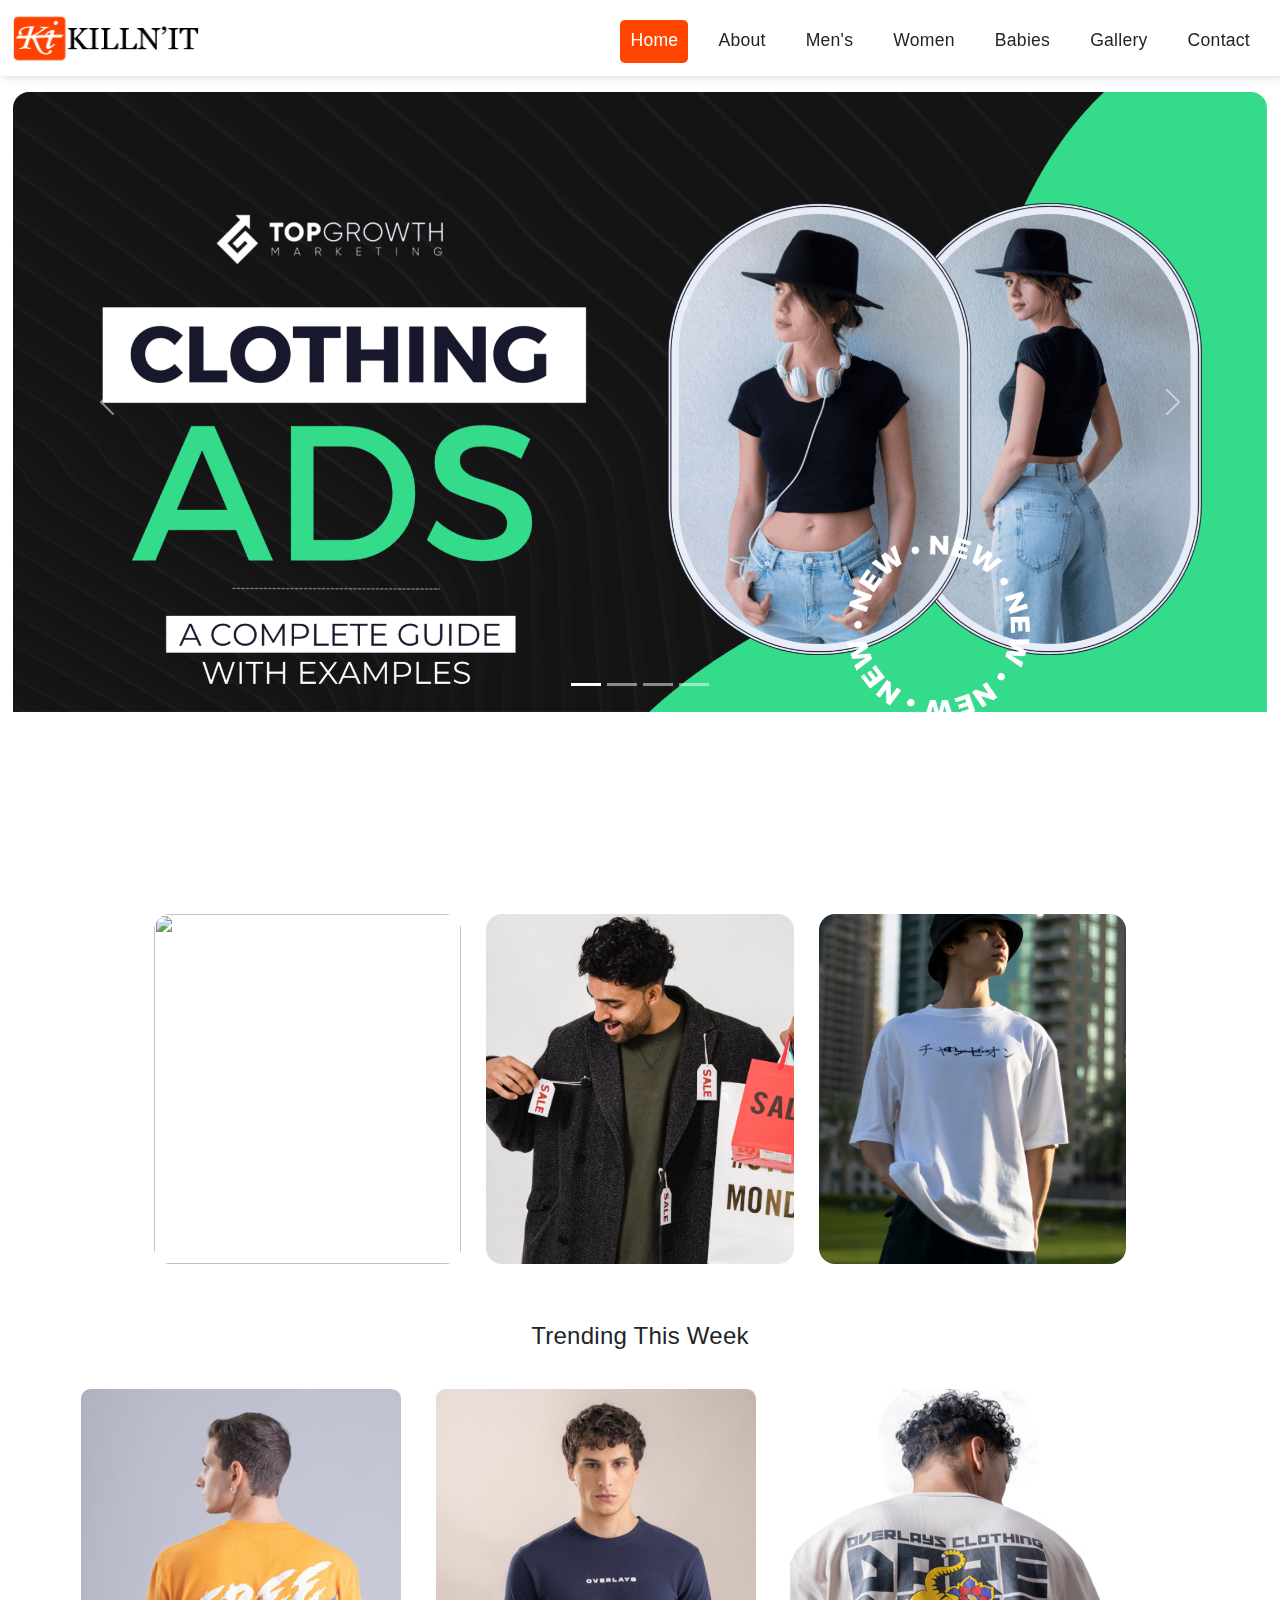
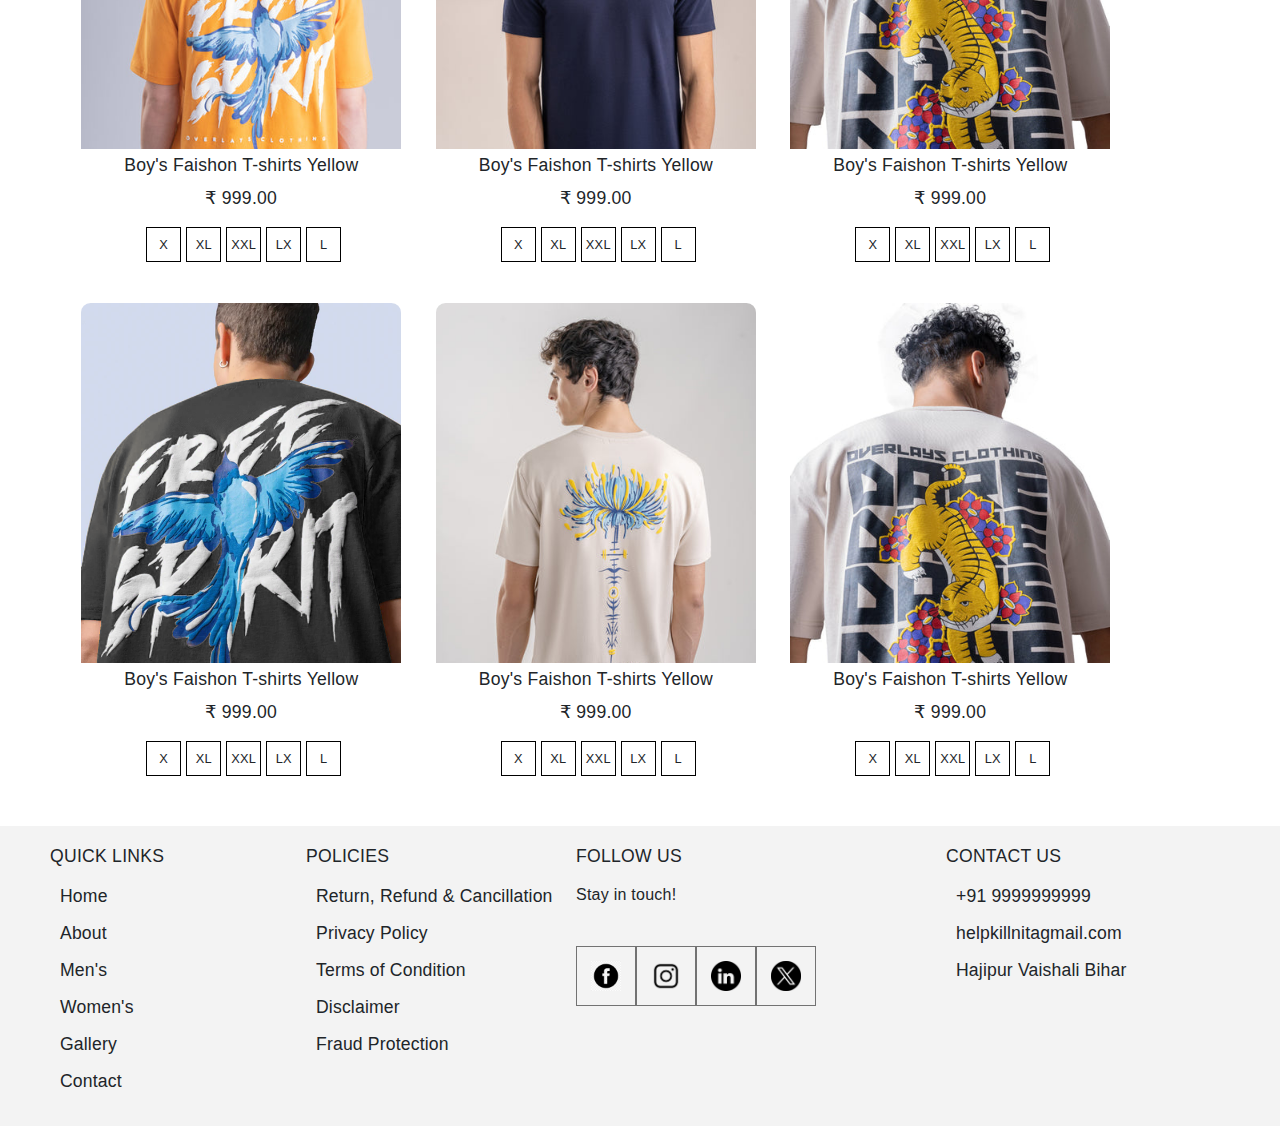
==== index.html @ 89379a2a "Add files via upload" ====
<!doctype html>
<html lang="en" data-critters-container>

<head><link rel="preconnect" href="https://fonts.gstatic.com" crossorigin>
  <meta charset="utf-8">
  <title>Killint</title>
  <base href="/">
  <meta name="viewport" content="width=device-width, initial-scale=1">
  <link rel="icon" type="image/x-icon" href="favicon.ico">
  <style type="text/css">@font-face{font-family:'Roboto';font-style:normal;font-weight:300;font-display:swap;src:url(https://fonts.gstatic.com/s/roboto/v30/KFOlCnqEu92Fr1MmSU5fCRc4EsA.woff2) format('woff2');unicode-range:U+0460-052F, U+1C80-1C88, U+20B4, U+2DE0-2DFF, U+A640-A69F, U+FE2E-FE2F;}@font-face{font-family:'Roboto';font-style:normal;font-weight:300;font-display:swap;src:url(https://fonts.gstatic.com/s/roboto/v30/KFOlCnqEu92Fr1MmSU5fABc4EsA.woff2) format('woff2');unicode-range:U+0301, U+0400-045F, U+0490-0491, U+04B0-04B1, U+2116;}@font-face{font-family:'Roboto';font-style:normal;font-weight:300;font-display:swap;src:url(https://fonts.gstatic.com/s/roboto/v30/KFOlCnqEu92Fr1MmSU5fCBc4EsA.woff2) format('woff2');unicode-range:U+1F00-1FFF;}@font-face{font-family:'Roboto';font-style:normal;font-weight:300;font-display:swap;src:url(https://fonts.gstatic.com/s/roboto/v30/KFOlCnqEu92Fr1MmSU5fBxc4EsA.woff2) format('woff2');unicode-range:U+0370-0377, U+037A-037F, U+0384-038A, U+038C, U+038E-03A1, U+03A3-03FF;}@font-face{font-family:'Roboto';font-style:normal;font-weight:300;font-display:swap;src:url(https://fonts.gstatic.com/s/roboto/v30/KFOlCnqEu92Fr1MmSU5fCxc4EsA.woff2) format('woff2');unicode-range:U+0102-0103, U+0110-0111, U+0128-0129, U+0168-0169, U+01A0-01A1, U+01AF-01B0, U+0300-0301, U+0303-0304, U+0308-0309, U+0323, U+0329, U+1EA0-1EF9, U+20AB;}@font-face{font-family:'Roboto';font-style:normal;font-weight:300;font-display:swap;src:url(https://fonts.gstatic.com/s/roboto/v30/KFOlCnqEu92Fr1MmSU5fChc4EsA.woff2) format('woff2');unicode-range:U+0100-02AF, U+0304, U+0308, U+0329, U+1E00-1E9F, U+1EF2-1EFF, U+2020, U+20A0-20AB, U+20AD-20C0, U+2113, U+2C60-2C7F, U+A720-A7FF;}@font-face{font-family:'Roboto';font-style:normal;font-weight:300;font-display:swap;src:url(https://fonts.gstatic.com/s/roboto/v30/KFOlCnqEu92Fr1MmSU5fBBc4.woff2) format('woff2');unicode-range:U+0000-00FF, U+0131, U+0152-0153, U+02BB-02BC, U+02C6, U+02DA, U+02DC, U+0304, U+0308, U+0329, U+2000-206F, U+2074, U+20AC, U+2122, U+2191, U+2193, U+2212, U+2215, U+FEFF, U+FFFD;}@font-face{font-family:'Roboto';font-style:normal;font-weight:400;font-display:swap;src:url(https://fonts.gstatic.com/s/roboto/v30/KFOmCnqEu92Fr1Mu72xKOzY.woff2) format('woff2');unicode-range:U+0460-052F, U+1C80-1C88, U+20B4, U+2DE0-2DFF, U+A640-A69F, U+FE2E-FE2F;}@font-face{font-family:'Roboto';font-style:normal;font-weight:400;font-display:swap;src:url(https://fonts.gstatic.com/s/roboto/v30/KFOmCnqEu92Fr1Mu5mxKOzY.woff2) format('woff2');unicode-range:U+0301, U+0400-045F, U+0490-0491, U+04B0-04B1, U+2116;}@font-face{font-family:'Roboto';font-style:normal;font-weight:400;font-display:swap;src:url(https://fonts.gstatic.com/s/roboto/v30/KFOmCnqEu92Fr1Mu7mxKOzY.woff2) format('woff2');unicode-range:U+1F00-1FFF;}@font-face{font-family:'Roboto';font-style:normal;font-weight:400;font-display:swap;src:url(https://fonts.gstatic.com/s/roboto/v30/KFOmCnqEu92Fr1Mu4WxKOzY.woff2) format('woff2');unicode-range:U+0370-0377, U+037A-037F, U+0384-038A, U+038C, U+038E-03A1, U+03A3-03FF;}@font-face{font-family:'Roboto';font-style:normal;font-weight:400;font-display:swap;src:url(https://fonts.gstatic.com/s/roboto/v30/KFOmCnqEu92Fr1Mu7WxKOzY.woff2) format('woff2');unicode-range:U+0102-0103, U+0110-0111, U+0128-0129, U+0168-0169, U+01A0-01A1, U+01AF-01B0, U+0300-0301, U+0303-0304, U+0308-0309, U+0323, U+0329, U+1EA0-1EF9, U+20AB;}@font-face{font-family:'Roboto';font-style:normal;font-weight:400;font-display:swap;src:url(https://fonts.gstatic.com/s/roboto/v30/KFOmCnqEu92Fr1Mu7GxKOzY.woff2) format('woff2');unicode-range:U+0100-02AF, U+0304, U+0308, U+0329, U+1E00-1E9F, U+1EF2-1EFF, U+2020, U+20A0-20AB, U+20AD-20C0, U+2113, U+2C60-2C7F, U+A720-A7FF;}@font-face{font-family:'Roboto';font-style:normal;font-weight:400;font-display:swap;src:url(https://fonts.gstatic.com/s/roboto/v30/KFOmCnqEu92Fr1Mu4mxK.woff2) format('woff2');unicode-range:U+0000-00FF, U+0131, U+0152-0153, U+02BB-02BC, U+02C6, U+02DA, U+02DC, U+0304, U+0308, U+0329, U+2000-206F, U+2074, U+20AC, U+2122, U+2191, U+2193, U+2212, U+2215, U+FEFF, U+FFFD;}@font-face{font-family:'Roboto';font-style:normal;font-weight:500;font-display:swap;src:url(https://fonts.gstatic.com/s/roboto/v30/KFOlCnqEu92Fr1MmEU9fCRc4EsA.woff2) format('woff2');unicode-range:U+0460-052F, U+1C80-1C88, U+20B4, U+2DE0-2DFF, U+A640-A69F, U+FE2E-FE2F;}@font-face{font-family:'Roboto';font-style:normal;font-weight:500;font-display:swap;src:url(https://fonts.gstatic.com/s/roboto/v30/KFOlCnqEu92Fr1MmEU9fABc4EsA.woff2) format('woff2');unicode-range:U+0301, U+0400-045F, U+0490-0491, U+04B0-04B1, U+2116;}@font-face{font-family:'Roboto';font-style:normal;font-weight:500;font-display:swap;src:url(https://fonts.gstatic.com/s/roboto/v30/KFOlCnqEu92Fr1MmEU9fCBc4EsA.woff2) format('woff2');unicode-range:U+1F00-1FFF;}@font-face{font-family:'Roboto';font-style:normal;font-weight:500;font-display:swap;src:url(https://fonts.gstatic.com/s/roboto/v30/KFOlCnqEu92Fr1MmEU9fBxc4EsA.woff2) format('woff2');unicode-range:U+0370-0377, U+037A-037F, U+0384-038A, U+038C, U+038E-03A1, U+03A3-03FF;}@font-face{font-family:'Roboto';font-style:normal;font-weight:500;font-display:swap;src:url(https://fonts.gstatic.com/s/roboto/v30/KFOlCnqEu92Fr1MmEU9fCxc4EsA.woff2) format('woff2');unicode-range:U+0102-0103, U+0110-0111, U+0128-0129, U+0168-0169, U+01A0-01A1, U+01AF-01B0, U+0300-0301, U+0303-0304, U+0308-0309, U+0323, U+0329, U+1EA0-1EF9, U+20AB;}@font-face{font-family:'Roboto';font-style:normal;font-weight:500;font-display:swap;src:url(https://fonts.gstatic.com/s/roboto/v30/KFOlCnqEu92Fr1MmEU9fChc4EsA.woff2) format('woff2');unicode-range:U+0100-02AF, U+0304, U+0308, U+0329, U+1E00-1E9F, U+1EF2-1EFF, U+2020, U+20A0-20AB, U+20AD-20C0, U+2113, U+2C60-2C7F, U+A720-A7FF;}@font-face{font-family:'Roboto';font-style:normal;font-weight:500;font-display:swap;src:url(https://fonts.gstatic.com/s/roboto/v30/KFOlCnqEu92Fr1MmEU9fBBc4.woff2) format('woff2');unicode-range:U+0000-00FF, U+0131, U+0152-0153, U+02BB-02BC, U+02C6, U+02DA, U+02DC, U+0304, U+0308, U+0329, U+2000-206F, U+2074, U+20AC, U+2122, U+2191, U+2193, U+2212, U+2215, U+FEFF, U+FFFD;}</style>
  <style type="text/css">@font-face{font-family:'Material Icons';font-style:normal;font-weight:400;src:url(https://fonts.gstatic.com/s/materialicons/v141/flUhRq6tzZclQEJ-Vdg-IuiaDsNc.woff2) format('woff2');}.material-icons{font-family:'Material Icons';font-weight:normal;font-style:normal;font-size:24px;line-height:1;letter-spacing:normal;text-transform:none;display:inline-block;white-space:nowrap;word-wrap:normal;direction:ltr;-webkit-font-feature-settings:'liga';-webkit-font-smoothing:antialiased;}</style>
  <link href="https://cdn.jsdelivr.net/npm/bootstrap@5.3.1/dist/css/bootstrap.min.css" rel="stylesheet" integrity="sha384-4bw+/aepP/YC94hEpVNVgiZdgIC5+VKNBQNGCHeKRQN+PtmoHDEXuppvnDJzQIu9" crossorigin="anonymous">
<style>@charset "UTF-8";:root{--bs-blue:#0d6efd;--bs-indigo:#6610f2;--bs-purple:#6f42c1;--bs-pink:#d63384;--bs-red:#dc3545;--bs-orange:#fd7e14;--bs-yellow:#ffc107;--bs-green:#198754;--bs-teal:#20c997;--bs-cyan:#0dcaf0;--bs-black:#000;--bs-white:#fff;--bs-gray:#6c757d;--bs-gray-dark:#343a40;--bs-gray-100:#f8f9fa;--bs-gray-200:#e9ecef;--bs-gray-300:#dee2e6;--bs-gray-400:#ced4da;--bs-gray-500:#adb5bd;--bs-gray-600:#6c757d;--bs-gray-700:#495057;--bs-gray-800:#343a40;--bs-gray-900:#212529;--bs-primary:#0d6efd;--bs-secondary:#6c757d;--bs-success:#198754;--bs-info:#0dcaf0;--bs-warning:#ffc107;--bs-danger:#dc3545;--bs-light:#f8f9fa;--bs-dark:#212529;--bs-primary-rgb:13,110,253;--bs-secondary-rgb:108,117,125;--bs-success-rgb:25,135,84;--bs-info-rgb:13,202,240;--bs-warning-rgb:255,193,7;--bs-danger-rgb:220,53,69;--bs-light-rgb:248,249,250;--bs-dark-rgb:33,37,41;--bs-primary-text-emphasis:#052c65;--bs-secondary-text-emphasis:#2b2f32;--bs-success-text-emphasis:#0a3622;--bs-info-text-emphasis:#055160;--bs-warning-text-emphasis:#664d03;--bs-danger-text-emphasis:#58151c;--bs-light-text-emphasis:#495057;--bs-dark-text-emphasis:#495057;--bs-primary-bg-subtle:#cfe2ff;--bs-secondary-bg-subtle:#e2e3e5;--bs-success-bg-subtle:#d1e7dd;--bs-info-bg-subtle:#cff4fc;--bs-warning-bg-subtle:#fff3cd;--bs-danger-bg-subtle:#f8d7da;--bs-light-bg-subtle:#fcfcfd;--bs-dark-bg-subtle:#ced4da;--bs-primary-border-subtle:#9ec5fe;--bs-secondary-border-subtle:#c4c8cb;--bs-success-border-subtle:#a3cfbb;--bs-info-border-subtle:#9eeaf9;--bs-warning-border-subtle:#ffe69c;--bs-danger-border-subtle:#f1aeb5;--bs-light-border-subtle:#e9ecef;--bs-dark-border-subtle:#adb5bd;--bs-white-rgb:255,255,255;--bs-black-rgb:0,0,0;--bs-font-sans-serif:system-ui,-apple-system,"Segoe UI",Roboto,"Helvetica Neue","Noto Sans","Liberation Sans",Arial,sans-serif,"Apple Color Emoji","Segoe UI Emoji","Segoe UI Symbol","Noto Color Emoji";--bs-font-monospace:SFMono-Regular,Menlo,Monaco,Consolas,"Liberation Mono","Courier New",monospace;--bs-gradient:linear-gradient(180deg, rgba(255, 255, 255, .15), rgba(255, 255, 255, 0));--bs-body-font-family:var(--bs-font-sans-serif);--bs-body-font-size:1rem;--bs-body-font-weight:400;--bs-body-line-height:1.5;--bs-body-color:#212529;--bs-body-color-rgb:33,37,41;--bs-body-bg:#fff;--bs-body-bg-rgb:255,255,255;--bs-emphasis-color:#000;--bs-emphasis-color-rgb:0,0,0;--bs-secondary-color:rgba(33, 37, 41, .75);--bs-secondary-color-rgb:33,37,41;--bs-secondary-bg:#e9ecef;--bs-secondary-bg-rgb:233,236,239;--bs-tertiary-color:rgba(33, 37, 41, .5);--bs-tertiary-color-rgb:33,37,41;--bs-tertiary-bg:#f8f9fa;--bs-tertiary-bg-rgb:248,249,250;--bs-heading-color:inherit;--bs-link-color:#0d6efd;--bs-link-color-rgb:13,110,253;--bs-link-decoration:underline;--bs-link-hover-color:#0a58ca;--bs-link-hover-color-rgb:10,88,202;--bs-code-color:#d63384;--bs-highlight-color:#212529;--bs-highlight-bg:#fff3cd;--bs-border-width:1px;--bs-border-style:solid;--bs-border-color:#dee2e6;--bs-border-color-translucent:rgba(0, 0, 0, .175);--bs-border-radius:.375rem;--bs-border-radius-sm:.25rem;--bs-border-radius-lg:.5rem;--bs-border-radius-xl:1rem;--bs-border-radius-xxl:2rem;--bs-border-radius-2xl:var(--bs-border-radius-xxl);--bs-border-radius-pill:50rem;--bs-box-shadow:0 .5rem 1rem rgba(0, 0, 0, .15);--bs-box-shadow-sm:0 .125rem .25rem rgba(0, 0, 0, .075);--bs-box-shadow-lg:0 1rem 3rem rgba(0, 0, 0, .175);--bs-box-shadow-inset:inset 0 1px 2px rgba(0, 0, 0, .075);--bs-focus-ring-width:.25rem;--bs-focus-ring-opacity:.25;--bs-focus-ring-color:rgba(13, 110, 253, .25);--bs-form-valid-color:#198754;--bs-form-valid-border-color:#198754;--bs-form-invalid-color:#dc3545;--bs-form-invalid-border-color:#dc3545}*,:after,:before{box-sizing:border-box}@media (prefers-reduced-motion:no-preference){:root{scroll-behavior:smooth}}body{margin:0;font-family:var(--bs-body-font-family);font-size:var(--bs-body-font-size);font-weight:var(--bs-body-font-weight);line-height:var(--bs-body-line-height);color:var(--bs-body-color);text-align:var(--bs-body-text-align);background-color:var(--bs-body-bg);-webkit-text-size-adjust:100%;-webkit-tap-highlight-color:transparent}:root{--bs-breakpoint-xs:0;--bs-breakpoint-sm:576px;--bs-breakpoint-md:768px;--bs-breakpoint-lg:992px;--bs-breakpoint-xl:1200px;--bs-breakpoint-xxl:1400px}html{--mat-ripple-color:rgba(0, 0, 0, .1)}html{--mat-option-selected-state-label-text-color:#3f51b5;--mat-option-label-text-color:rgba(0, 0, 0, .87);--mat-option-hover-state-layer-color:rgba(0, 0, 0, .04);--mat-option-focus-state-layer-color:rgba(0, 0, 0, .04);--mat-option-selected-state-layer-color:rgba(0, 0, 0, .04)}html{--mat-optgroup-label-text-color:rgba(0, 0, 0, .87)}html{--mat-full-pseudo-checkbox-selected-icon-color:#ff4081;--mat-full-pseudo-checkbox-selected-checkmark-color:#fafafa;--mat-full-pseudo-checkbox-unselected-icon-color:rgba(0, 0, 0, .54);--mat-full-pseudo-checkbox-disabled-selected-checkmark-color:#fafafa;--mat-full-pseudo-checkbox-disabled-unselected-icon-color:#b0b0b0;--mat-full-pseudo-checkbox-disabled-selected-icon-color:#b0b0b0;--mat-minimal-pseudo-checkbox-selected-checkmark-color:#ff4081;--mat-minimal-pseudo-checkbox-disabled-selected-checkmark-color:#b0b0b0}html{--mat-option-label-text-font:Roboto, sans-serif;--mat-option-label-text-line-height:24px;--mat-option-label-text-size:16px;--mat-option-label-text-tracking:.03125em;--mat-option-label-text-weight:400}html{--mat-optgroup-label-text-font:Roboto, sans-serif;--mat-optgroup-label-text-line-height:24px;--mat-optgroup-label-text-size:16px;--mat-optgroup-label-text-tracking:.03125em;--mat-optgroup-label-text-weight:400}html{--mdc-elevated-card-container-shape:4px;--mdc-outlined-card-container-shape:4px;--mdc-outlined-card-outline-width:1px}html{--mdc-elevated-card-container-color:white;--mdc-elevated-card-container-elevation:0px 2px 1px -1px rgba(0, 0, 0, .2), 0px 1px 1px 0px rgba(0, 0, 0, .14), 0px 1px 3px 0px rgba(0, 0, 0, .12);--mdc-outlined-card-container-color:white;--mdc-outlined-card-outline-color:rgba(0, 0, 0, .12);--mdc-outlined-card-container-elevation:0px 0px 0px 0px rgba(0, 0, 0, .2), 0px 0px 0px 0px rgba(0, 0, 0, .14), 0px 0px 0px 0px rgba(0, 0, 0, .12);--mat-card-subtitle-text-color:rgba(0, 0, 0, .54)}html{--mat-card-title-text-font:Roboto, sans-serif;--mat-card-title-text-line-height:32px;--mat-card-title-text-size:20px;--mat-card-title-text-tracking:.0125em;--mat-card-title-text-weight:500;--mat-card-subtitle-text-font:Roboto, sans-serif;--mat-card-subtitle-text-line-height:22px;--mat-card-subtitle-text-size:14px;--mat-card-subtitle-text-tracking:.0071428571em;--mat-card-subtitle-text-weight:500}html{--mdc-linear-progress-active-indicator-height:4px;--mdc-linear-progress-track-height:4px;--mdc-linear-progress-track-shape:0}html{--mdc-plain-tooltip-container-shape:4px;--mdc-plain-tooltip-supporting-text-line-height:16px}html{--mdc-plain-tooltip-container-color:#616161;--mdc-plain-tooltip-supporting-text-color:#fff}html{--mdc-plain-tooltip-supporting-text-font:Roboto, sans-serif;--mdc-plain-tooltip-supporting-text-size:12px;--mdc-plain-tooltip-supporting-text-weight:400;--mdc-plain-tooltip-supporting-text-tracking:.0333333333em}html{--mdc-filled-text-field-active-indicator-height:1px;--mdc-filled-text-field-focus-active-indicator-height:2px;--mdc-filled-text-field-container-shape:4px;--mdc-outlined-text-field-outline-width:1px;--mdc-outlined-text-field-focus-outline-width:2px;--mdc-outlined-text-field-container-shape:4px}html{--mdc-filled-text-field-caret-color:#3f51b5;--mdc-filled-text-field-focus-active-indicator-color:#3f51b5;--mdc-filled-text-field-focus-label-text-color:rgba(63, 81, 181, .87);--mdc-filled-text-field-container-color:whitesmoke;--mdc-filled-text-field-disabled-container-color:#fafafa;--mdc-filled-text-field-label-text-color:rgba(0, 0, 0, .6);--mdc-filled-text-field-disabled-label-text-color:rgba(0, 0, 0, .38);--mdc-filled-text-field-input-text-color:rgba(0, 0, 0, .87);--mdc-filled-text-field-disabled-input-text-color:rgba(0, 0, 0, .38);--mdc-filled-text-field-input-text-placeholder-color:rgba(0, 0, 0, .6);--mdc-filled-text-field-error-focus-label-text-color:#f44336;--mdc-filled-text-field-error-label-text-color:#f44336;--mdc-filled-text-field-error-caret-color:#f44336;--mdc-filled-text-field-active-indicator-color:rgba(0, 0, 0, .42);--mdc-filled-text-field-disabled-active-indicator-color:rgba(0, 0, 0, .06);--mdc-filled-text-field-hover-active-indicator-color:rgba(0, 0, 0, .87);--mdc-filled-text-field-error-active-indicator-color:#f44336;--mdc-filled-text-field-error-focus-active-indicator-color:#f44336;--mdc-filled-text-field-error-hover-active-indicator-color:#f44336;--mdc-outlined-text-field-caret-color:#3f51b5;--mdc-outlined-text-field-focus-outline-color:#3f51b5;--mdc-outlined-text-field-focus-label-text-color:rgba(63, 81, 181, .87);--mdc-outlined-text-field-label-text-color:rgba(0, 0, 0, .6);--mdc-outlined-text-field-disabled-label-text-color:rgba(0, 0, 0, .38);--mdc-outlined-text-field-input-text-color:rgba(0, 0, 0, .87);--mdc-outlined-text-field-disabled-input-text-color:rgba(0, 0, 0, .38);--mdc-outlined-text-field-input-text-placeholder-color:rgba(0, 0, 0, .6);--mdc-outlined-text-field-error-caret-color:#f44336;--mdc-outlined-text-field-error-focus-label-text-color:#f44336;--mdc-outlined-text-field-error-label-text-color:#f44336;--mdc-outlined-text-field-outline-color:rgba(0, 0, 0, .38);--mdc-outlined-text-field-disabled-outline-color:rgba(0, 0, 0, .06);--mdc-outlined-text-field-hover-outline-color:rgba(0, 0, 0, .87);--mdc-outlined-text-field-error-focus-outline-color:#f44336;--mdc-outlined-text-field-error-hover-outline-color:#f44336;--mdc-outlined-text-field-error-outline-color:#f44336;--mat-form-field-focus-select-arrow-color:rgba(63, 81, 181, .87);--mat-form-field-disabled-input-text-placeholder-color:rgba(0, 0, 0, .38);--mat-form-field-state-layer-color:rgba(0, 0, 0, .87);--mat-form-field-error-text-color:#f44336;--mat-form-field-select-option-text-color:inherit;--mat-form-field-select-disabled-option-text-color:GrayText;--mat-form-field-enabled-select-arrow-color:rgba(0, 0, 0, .54);--mat-form-field-disabled-select-arrow-color:rgba(0, 0, 0, .38);--mat-form-field-hover-state-layer-opacity:.04;--mat-form-field-focus-state-layer-opacity:.12}html{--mat-form-field-container-height:56px;--mat-form-field-filled-label-display:block;--mat-form-field-container-vertical-padding:16px;--mat-form-field-filled-with-label-container-padding-top:24px;--mat-form-field-filled-with-label-container-padding-bottom:8px}html{--mdc-filled-text-field-label-text-font:Roboto, sans-serif;--mdc-filled-text-field-label-text-size:16px;--mdc-filled-text-field-label-text-tracking:.03125em;--mdc-filled-text-field-label-text-weight:400;--mdc-outlined-text-field-label-text-font:Roboto, sans-serif;--mdc-outlined-text-field-label-text-size:16px;--mdc-outlined-text-field-label-text-tracking:.03125em;--mdc-outlined-text-field-label-text-weight:400;--mat-form-field-container-text-font:Roboto, sans-serif;--mat-form-field-container-text-line-height:24px;--mat-form-field-container-text-size:16px;--mat-form-field-container-text-tracking:.03125em;--mat-form-field-container-text-weight:400;--mat-form-field-outlined-label-text-populated-size:16px;--mat-form-field-subscript-text-font:Roboto, sans-serif;--mat-form-field-subscript-text-line-height:20px;--mat-form-field-subscript-text-size:12px;--mat-form-field-subscript-text-tracking:.0333333333em;--mat-form-field-subscript-text-weight:400}html{--mat-select-panel-background-color:white;--mat-select-enabled-trigger-text-color:rgba(0, 0, 0, .87);--mat-select-disabled-trigger-text-color:rgba(0, 0, 0, .38);--mat-select-placeholder-text-color:rgba(0, 0, 0, .6);--mat-select-enabled-arrow-color:rgba(0, 0, 0, .54);--mat-select-disabled-arrow-color:rgba(0, 0, 0, .38);--mat-select-focused-arrow-color:rgba(63, 81, 181, .87);--mat-select-invalid-arrow-color:rgba(244, 67, 54, .87)}html{--mat-select-trigger-text-font:Roboto, sans-serif;--mat-select-trigger-text-line-height:24px;--mat-select-trigger-text-size:16px;--mat-select-trigger-text-tracking:.03125em;--mat-select-trigger-text-weight:400}html{--mat-autocomplete-background-color:white}html{--mdc-dialog-container-elevation-shadow:0px 11px 15px -7px rgba(0, 0, 0, .2), 0px 24px 38px 3px rgba(0, 0, 0, .14), 0px 9px 46px 8px rgba(0, 0, 0, .12);--mdc-dialog-container-shadow-color:#000;--mdc-dialog-container-shape:4px}html{--mdc-dialog-container-color:white;--mdc-dialog-subhead-color:rgba(0, 0, 0, .87);--mdc-dialog-supporting-text-color:rgba(0, 0, 0, .6)}html{--mdc-dialog-subhead-font:Roboto, sans-serif;--mdc-dialog-subhead-line-height:32px;--mdc-dialog-subhead-size:20px;--mdc-dialog-subhead-weight:500;--mdc-dialog-subhead-tracking:.0125em;--mdc-dialog-supporting-text-font:Roboto, sans-serif;--mdc-dialog-supporting-text-line-height:24px;--mdc-dialog-supporting-text-size:16px;--mdc-dialog-supporting-text-weight:400;--mdc-dialog-supporting-text-tracking:.03125em}html{--mdc-radio-disabled-selected-icon-opacity:.38;--mdc-radio-disabled-unselected-icon-opacity:.38;--mdc-radio-state-layer-size:40px}html{--mdc-radio-state-layer-size:40px}html{--mat-slider-value-indicator-width:auto;--mat-slider-value-indicator-height:32px;--mat-slider-value-indicator-caret-display:block;--mat-slider-value-indicator-border-radius:4px;--mat-slider-value-indicator-padding:0 12px;--mat-slider-value-indicator-text-transform:none;--mat-slider-value-indicator-container-transform:translateX(-50%);--mdc-slider-active-track-height:6px;--mdc-slider-active-track-shape:9999px;--mdc-slider-handle-height:20px;--mdc-slider-handle-shape:50%;--mdc-slider-handle-width:20px;--mdc-slider-inactive-track-height:4px;--mdc-slider-inactive-track-shape:9999px;--mdc-slider-with-overlap-handle-outline-width:1px;--mdc-slider-with-tick-marks-active-container-opacity:.6;--mdc-slider-with-tick-marks-container-shape:50%;--mdc-slider-with-tick-marks-container-size:2px;--mdc-slider-with-tick-marks-inactive-container-opacity:.6}html{--mdc-slider-handle-color:#3f51b5;--mdc-slider-focus-handle-color:#3f51b5;--mdc-slider-hover-handle-color:#3f51b5;--mdc-slider-active-track-color:#3f51b5;--mdc-slider-inactive-track-color:#3f51b5;--mdc-slider-with-tick-marks-inactive-container-color:#3f51b5;--mdc-slider-with-tick-marks-active-container-color:white;--mdc-slider-disabled-active-track-color:#000;--mdc-slider-disabled-handle-color:#000;--mdc-slider-disabled-inactive-track-color:#000;--mdc-slider-label-container-color:#000;--mdc-slider-label-label-text-color:#fff;--mdc-slider-with-overlap-handle-outline-color:#fff;--mdc-slider-with-tick-marks-disabled-container-color:#000;--mdc-slider-handle-elevation:0px 2px 1px -1px rgba(0, 0, 0, .2), 0px 1px 1px 0px rgba(0, 0, 0, .14), 0px 1px 3px 0px rgba(0, 0, 0, .12);--mat-slider-ripple-color:#3f51b5;--mat-slider-hover-state-layer-color:rgba(63, 81, 181, .05);--mat-slider-focus-state-layer-color:rgba(63, 81, 181, .2);--mat-slider-value-indicator-opacity:.6}html{--mdc-slider-label-label-text-font:Roboto, sans-serif;--mdc-slider-label-label-text-size:14px;--mdc-slider-label-label-text-line-height:22px;--mdc-slider-label-label-text-tracking:.0071428571em;--mdc-slider-label-label-text-weight:500}html{--mat-menu-container-shape:4px}html{--mat-menu-item-label-text-color:rgba(0, 0, 0, .87);--mat-menu-item-icon-color:rgba(0, 0, 0, .87);--mat-menu-item-hover-state-layer-color:rgba(0, 0, 0, .04);--mat-menu-item-focus-state-layer-color:rgba(0, 0, 0, .04);--mat-menu-container-color:white}html{--mat-menu-item-label-text-font:Roboto, sans-serif;--mat-menu-item-label-text-size:16px;--mat-menu-item-label-text-tracking:.03125em;--mat-menu-item-label-text-line-height:24px;--mat-menu-item-label-text-weight:400}html{--mdc-list-list-item-container-shape:0;--mdc-list-list-item-leading-avatar-shape:50%;--mdc-list-list-item-container-color:transparent;--mdc-list-list-item-selected-container-color:transparent;--mdc-list-list-item-leading-avatar-color:transparent;--mdc-list-list-item-leading-icon-size:24px;--mdc-list-list-item-leading-avatar-size:40px;--mdc-list-list-item-trailing-icon-size:24px;--mdc-list-list-item-disabled-state-layer-color:transparent;--mdc-list-list-item-disabled-state-layer-opacity:0;--mdc-list-list-item-disabled-label-text-opacity:.38;--mdc-list-list-item-disabled-leading-icon-opacity:.38;--mdc-list-list-item-disabled-trailing-icon-opacity:.38}html{--mdc-list-list-item-label-text-color:rgba(0, 0, 0, .87);--mdc-list-list-item-supporting-text-color:rgba(0, 0, 0, .54);--mdc-list-list-item-leading-icon-color:rgba(0, 0, 0, .38);--mdc-list-list-item-trailing-supporting-text-color:rgba(0, 0, 0, .38);--mdc-list-list-item-trailing-icon-color:rgba(0, 0, 0, .38);--mdc-list-list-item-selected-trailing-icon-color:rgba(0, 0, 0, .38);--mdc-list-list-item-disabled-label-text-color:black;--mdc-list-list-item-disabled-leading-icon-color:black;--mdc-list-list-item-disabled-trailing-icon-color:black;--mdc-list-list-item-hover-label-text-color:rgba(0, 0, 0, .87);--mdc-list-list-item-hover-leading-icon-color:rgba(0, 0, 0, .38);--mdc-list-list-item-hover-trailing-icon-color:rgba(0, 0, 0, .38);--mdc-list-list-item-focus-label-text-color:rgba(0, 0, 0, .87);--mdc-list-list-item-hover-state-layer-color:black;--mdc-list-list-item-hover-state-layer-opacity:.04;--mdc-list-list-item-focus-state-layer-color:black;--mdc-list-list-item-focus-state-layer-opacity:.12}html{--mdc-list-list-item-one-line-container-height:48px;--mdc-list-list-item-two-line-container-height:64px;--mdc-list-list-item-three-line-container-height:88px}html{--mdc-list-list-item-label-text-font:Roboto, sans-serif;--mdc-list-list-item-label-text-line-height:24px;--mdc-list-list-item-label-text-size:16px;--mdc-list-list-item-label-text-tracking:.03125em;--mdc-list-list-item-label-text-weight:400;--mdc-list-list-item-supporting-text-font:Roboto, sans-serif;--mdc-list-list-item-supporting-text-line-height:20px;--mdc-list-list-item-supporting-text-size:14px;--mdc-list-list-item-supporting-text-tracking:.0178571429em;--mdc-list-list-item-supporting-text-weight:400;--mdc-list-list-item-trailing-supporting-text-font:Roboto, sans-serif;--mdc-list-list-item-trailing-supporting-text-line-height:20px;--mdc-list-list-item-trailing-supporting-text-size:12px;--mdc-list-list-item-trailing-supporting-text-tracking:.0333333333em;--mdc-list-list-item-trailing-supporting-text-weight:400}html{--mat-paginator-container-text-color:rgba(0, 0, 0, .87);--mat-paginator-container-background-color:white;--mat-paginator-enabled-icon-color:rgba(0, 0, 0, .54);--mat-paginator-disabled-icon-color:rgba(0, 0, 0, .12)}html{--mat-paginator-container-size:56px}html{--mat-paginator-container-text-font:Roboto, sans-serif;--mat-paginator-container-text-line-height:20px;--mat-paginator-container-text-size:12px;--mat-paginator-container-text-tracking:.0333333333em;--mat-paginator-container-text-weight:400;--mat-paginator-select-trigger-text-size:12px}html{--mdc-tab-indicator-active-indicator-height:2px;--mdc-tab-indicator-active-indicator-shape:0;--mdc-secondary-navigation-tab-container-height:48px;--mat-tab-header-divider-color:transparent;--mat-tab-header-divider-height:0}html{--mdc-checkbox-disabled-selected-checkmark-color:#fff;--mdc-checkbox-selected-focus-state-layer-opacity:.16;--mdc-checkbox-selected-hover-state-layer-opacity:.04;--mdc-checkbox-selected-pressed-state-layer-opacity:.16;--mdc-checkbox-unselected-focus-state-layer-opacity:.16;--mdc-checkbox-unselected-hover-state-layer-opacity:.04;--mdc-checkbox-unselected-pressed-state-layer-opacity:.16}html{--mdc-checkbox-disabled-selected-icon-color:rgba(0, 0, 0, .38);--mdc-checkbox-disabled-unselected-icon-color:rgba(0, 0, 0, .38);--mdc-checkbox-selected-checkmark-color:#fff;--mdc-checkbox-selected-focus-icon-color:#ff4081;--mdc-checkbox-selected-hover-icon-color:#ff4081;--mdc-checkbox-selected-icon-color:#ff4081;--mdc-checkbox-selected-pressed-icon-color:#ff4081;--mdc-checkbox-unselected-focus-icon-color:#212121;--mdc-checkbox-unselected-hover-icon-color:#212121;--mdc-checkbox-unselected-icon-color:rgba(0, 0, 0, .54);--mdc-checkbox-unselected-pressed-icon-color:rgba(0, 0, 0, .54);--mdc-checkbox-selected-focus-state-layer-color:#ff4081;--mdc-checkbox-selected-hover-state-layer-color:#ff4081;--mdc-checkbox-selected-pressed-state-layer-color:#ff4081;--mdc-checkbox-unselected-focus-state-layer-color:black;--mdc-checkbox-unselected-hover-state-layer-color:black;--mdc-checkbox-unselected-pressed-state-layer-color:black}html{--mdc-checkbox-state-layer-size:40px}html{--mdc-text-button-label-text-font:Roboto, sans-serif;--mdc-text-button-label-text-size:14px;--mdc-text-button-label-text-tracking:.0892857143em;--mdc-text-button-label-text-weight:500;--mdc-text-button-label-text-transform:none;--mdc-filled-button-label-text-font:Roboto, sans-serif;--mdc-filled-button-label-text-size:14px;--mdc-filled-button-label-text-tracking:.0892857143em;--mdc-filled-button-label-text-weight:500;--mdc-filled-button-label-text-transform:none;--mdc-outlined-button-label-text-font:Roboto, sans-serif;--mdc-outlined-button-label-text-size:14px;--mdc-outlined-button-label-text-tracking:.0892857143em;--mdc-outlined-button-label-text-weight:500;--mdc-outlined-button-label-text-transform:none;--mdc-protected-button-label-text-font:Roboto, sans-serif;--mdc-protected-button-label-text-size:14px;--mdc-protected-button-label-text-tracking:.0892857143em;--mdc-protected-button-label-text-weight:500;--mdc-protected-button-label-text-transform:none}html{--mdc-fab-container-shape:50%;--mdc-fab-icon-size:24px}html{--mdc-fab-container-color:white;--mat-fab-foreground-color:black;--mat-fab-state-layer-color:#000;--mat-fab-ripple-color:rgba(0, 0, 0, .1);--mat-fab-hover-state-layer-opacity:.04;--mat-fab-focus-state-layer-opacity:.12;--mat-fab-pressed-state-layer-opacity:.12;--mat-fab-disabled-state-container-color:rgba(0, 0, 0, .12);--mat-fab-disabled-state-foreground-color:rgba(0, 0, 0, .38)}html{--mdc-extended-fab-label-text-font:Roboto, sans-serif;--mdc-extended-fab-label-text-size:14px;--mdc-extended-fab-label-text-tracking:.0892857143em;--mdc-extended-fab-label-text-weight:500}html{--mdc-snackbar-container-shape:4px}html{--mdc-snackbar-container-color:#333333;--mdc-snackbar-supporting-text-color:rgba(255, 255, 255, .87);--mat-snack-bar-button-color:#ff4081}html{--mdc-snackbar-supporting-text-font:Roboto, sans-serif;--mdc-snackbar-supporting-text-line-height:20px;--mdc-snackbar-supporting-text-size:14px;--mdc-snackbar-supporting-text-weight:400}html{--mat-table-row-item-outline-width:1px}html{--mat-table-background-color:white;--mat-table-header-headline-color:rgba(0, 0, 0, .87);--mat-table-row-item-label-text-color:rgba(0, 0, 0, .87);--mat-table-row-item-outline-color:rgba(0, 0, 0, .12)}html{--mat-table-header-container-height:56px;--mat-table-footer-container-height:52px;--mat-table-row-item-container-height:52px}html{--mat-table-header-headline-font:Roboto, sans-serif;--mat-table-header-headline-line-height:22px;--mat-table-header-headline-size:14px;--mat-table-header-headline-weight:500;--mat-table-header-headline-tracking:.0071428571em;--mat-table-row-item-label-text-font:Roboto, sans-serif;--mat-table-row-item-label-text-line-height:20px;--mat-table-row-item-label-text-size:14px;--mat-table-row-item-label-text-weight:400;--mat-table-row-item-label-text-tracking:.0178571429em;--mat-table-footer-supporting-text-font:Roboto, sans-serif;--mat-table-footer-supporting-text-line-height:20px;--mat-table-footer-supporting-text-size:14px;--mat-table-footer-supporting-text-weight:400;--mat-table-footer-supporting-text-tracking:.0178571429em}html{--mdc-circular-progress-active-indicator-width:4px;--mdc-circular-progress-size:48px}html{--mdc-circular-progress-active-indicator-color:#3f51b5}html{--mat-badge-background-color:#3f51b5;--mat-badge-text-color:white;--mat-badge-disabled-state-background-color:#b9b9b9;--mat-badge-disabled-state-text-color:rgba(0, 0, 0, .38)}html{--mat-badge-text-font:Roboto, sans-serif;--mat-badge-text-size:12px;--mat-badge-text-weight:600;--mat-badge-small-size-text-size:9px;--mat-badge-large-size-text-size:24px}html{--mat-bottom-sheet-container-shape:4px}html{--mat-bottom-sheet-container-text-color:rgba(0, 0, 0, .87);--mat-bottom-sheet-container-background-color:white}html{--mat-bottom-sheet-container-text-font:Roboto, sans-serif;--mat-bottom-sheet-container-text-line-height:20px;--mat-bottom-sheet-container-text-size:14px;--mat-bottom-sheet-container-text-tracking:.0178571429em;--mat-bottom-sheet-container-text-weight:400}html{--mat-legacy-button-toggle-height:36px;--mat-legacy-button-toggle-shape:2px;--mat-legacy-button-toggle-focus-state-layer-opacity:1;--mat-standard-button-toggle-shape:4px;--mat-standard-button-toggle-hover-state-layer-opacity:.04;--mat-standard-button-toggle-focus-state-layer-opacity:.12}html{--mat-legacy-button-toggle-text-color:rgba(0, 0, 0, .38);--mat-legacy-button-toggle-state-layer-color:rgba(0, 0, 0, .12);--mat-legacy-button-toggle-selected-state-text-color:rgba(0, 0, 0, .54);--mat-legacy-button-toggle-selected-state-background-color:#e0e0e0;--mat-legacy-button-toggle-disabled-state-text-color:rgba(0, 0, 0, .26);--mat-legacy-button-toggle-disabled-state-background-color:#eeeeee;--mat-legacy-button-toggle-disabled-selected-state-background-color:#bdbdbd;--mat-standard-button-toggle-text-color:rgba(0, 0, 0, .87);--mat-standard-button-toggle-background-color:white;--mat-standard-button-toggle-state-layer-color:black;--mat-standard-button-toggle-selected-state-background-color:#e0e0e0;--mat-standard-button-toggle-selected-state-text-color:rgba(0, 0, 0, .87);--mat-standard-button-toggle-disabled-state-text-color:rgba(0, 0, 0, .26);--mat-standard-button-toggle-disabled-state-background-color:white;--mat-standard-button-toggle-disabled-selected-state-text-color:rgba(0, 0, 0, .87);--mat-standard-button-toggle-disabled-selected-state-background-color:#bdbdbd;--mat-standard-button-toggle-divider-color:#e0e0e0}html{--mat-standard-button-toggle-height:48px}html{--mat-legacy-button-toggle-text-font:Roboto, sans-serif;--mat-standard-button-toggle-text-font:Roboto, sans-serif}html{--mat-datepicker-calendar-date-selected-state-text-color:white;--mat-datepicker-calendar-date-selected-state-background-color:#3f51b5;--mat-datepicker-calendar-date-selected-disabled-state-background-color:rgba(63, 81, 181, .4);--mat-datepicker-calendar-date-today-selected-state-outline-color:white;--mat-datepicker-calendar-date-focus-state-background-color:rgba(63, 81, 181, .3);--mat-datepicker-calendar-date-hover-state-background-color:rgba(63, 81, 181, .3);--mat-datepicker-toggle-active-state-icon-color:#3f51b5;--mat-datepicker-calendar-date-in-range-state-background-color:rgba(63, 81, 181, .2);--mat-datepicker-calendar-date-in-comparison-range-state-background-color:rgba(249, 171, 0, .2);--mat-datepicker-calendar-date-in-overlap-range-state-background-color:#a8dab5;--mat-datepicker-calendar-date-in-overlap-range-selected-state-background-color:#46a35e;--mat-datepicker-toggle-icon-color:rgba(0, 0, 0, .54);--mat-datepicker-calendar-body-label-text-color:rgba(0, 0, 0, .54);--mat-datepicker-calendar-period-button-icon-color:rgba(0, 0, 0, .54);--mat-datepicker-calendar-navigation-button-icon-color:rgba(0, 0, 0, .54);--mat-datepicker-calendar-header-divider-color:rgba(0, 0, 0, .12);--mat-datepicker-calendar-header-text-color:rgba(0, 0, 0, .54);--mat-datepicker-calendar-date-today-outline-color:rgba(0, 0, 0, .38);--mat-datepicker-calendar-date-today-disabled-state-outline-color:rgba(0, 0, 0, .18);--mat-datepicker-calendar-date-text-color:rgba(0, 0, 0, .87);--mat-datepicker-calendar-date-outline-color:transparent;--mat-datepicker-calendar-date-disabled-state-text-color:rgba(0, 0, 0, .38);--mat-datepicker-calendar-date-preview-state-outline-color:rgba(0, 0, 0, .24);--mat-datepicker-range-input-separator-color:rgba(0, 0, 0, .87);--mat-datepicker-range-input-disabled-state-separator-color:rgba(0, 0, 0, .38);--mat-datepicker-range-input-disabled-state-text-color:rgba(0, 0, 0, .38);--mat-datepicker-calendar-container-background-color:white;--mat-datepicker-calendar-container-text-color:rgba(0, 0, 0, .87)}html{--mat-datepicker-calendar-text-font:Roboto, sans-serif;--mat-datepicker-calendar-text-size:13px;--mat-datepicker-calendar-body-label-text-size:14px;--mat-datepicker-calendar-body-label-text-weight:500;--mat-datepicker-calendar-period-button-text-size:14px;--mat-datepicker-calendar-period-button-text-weight:500;--mat-datepicker-calendar-header-text-size:11px;--mat-datepicker-calendar-header-text-weight:400}html{--mat-divider-width:1px}html{--mat-divider-color:rgba(0, 0, 0, .12)}html{--mat-expansion-container-shape:4px}html{--mat-expansion-container-background-color:white;--mat-expansion-container-text-color:rgba(0, 0, 0, .87);--mat-expansion-actions-divider-color:rgba(0, 0, 0, .12);--mat-expansion-header-hover-state-layer-color:rgba(0, 0, 0, .04);--mat-expansion-header-focus-state-layer-color:rgba(0, 0, 0, .04);--mat-expansion-header-disabled-state-text-color:rgba(0, 0, 0, .26);--mat-expansion-header-text-color:rgba(0, 0, 0, .87);--mat-expansion-header-description-color:rgba(0, 0, 0, .54);--mat-expansion-header-indicator-color:rgba(0, 0, 0, .54)}html{--mat-expansion-header-collapsed-state-height:48px;--mat-expansion-header-expanded-state-height:64px}html{--mat-expansion-header-text-font:Roboto, sans-serif;--mat-expansion-header-text-size:14px;--mat-expansion-header-text-weight:500;--mat-expansion-header-text-line-height:inherit;--mat-expansion-header-text-tracking:inherit;--mat-expansion-container-text-font:Roboto, sans-serif;--mat-expansion-container-text-line-height:20px;--mat-expansion-container-text-size:14px;--mat-expansion-container-text-tracking:.0178571429em;--mat-expansion-container-text-weight:400}html{--mat-grid-list-tile-header-primary-text-size:14px;--mat-grid-list-tile-header-secondary-text-size:12px;--mat-grid-list-tile-footer-primary-text-size:14px;--mat-grid-list-tile-footer-secondary-text-size:12px}html{--mat-icon-color:inherit}html{--mat-sidenav-container-shape:0}html{--mat-sidenav-container-divider-color:rgba(0, 0, 0, .12);--mat-sidenav-container-background-color:white;--mat-sidenav-container-text-color:rgba(0, 0, 0, .87);--mat-sidenav-content-background-color:#fafafa;--mat-sidenav-content-text-color:rgba(0, 0, 0, .87);--mat-sidenav-scrim-color:rgba(0, 0, 0, .6)}html{--mat-stepper-header-icon-foreground-color:white;--mat-stepper-header-selected-state-icon-background-color:#3f51b5;--mat-stepper-header-selected-state-icon-foreground-color:white;--mat-stepper-header-done-state-icon-background-color:#3f51b5;--mat-stepper-header-done-state-icon-foreground-color:white;--mat-stepper-header-edit-state-icon-background-color:#3f51b5;--mat-stepper-header-edit-state-icon-foreground-color:white;--mat-stepper-container-color:white;--mat-stepper-line-color:rgba(0, 0, 0, .12);--mat-stepper-header-hover-state-layer-color:rgba(0, 0, 0, .04);--mat-stepper-header-focus-state-layer-color:rgba(0, 0, 0, .04);--mat-stepper-header-label-text-color:rgba(0, 0, 0, .54);--mat-stepper-header-optional-label-text-color:rgba(0, 0, 0, .54);--mat-stepper-header-selected-state-label-text-color:rgba(0, 0, 0, .87);--mat-stepper-header-error-state-label-text-color:#f44336;--mat-stepper-header-icon-background-color:rgba(0, 0, 0, .54);--mat-stepper-header-error-state-icon-foreground-color:#f44336;--mat-stepper-header-error-state-icon-background-color:transparent}html{--mat-stepper-header-height:72px}html{--mat-stepper-container-text-font:Roboto, sans-serif;--mat-stepper-header-label-text-font:Roboto, sans-serif;--mat-stepper-header-label-text-size:14px;--mat-stepper-header-label-text-weight:400;--mat-stepper-header-error-state-label-text-size:16px;--mat-stepper-header-selected-state-label-text-size:16px;--mat-stepper-header-selected-state-label-text-weight:400}html{--mat-sort-arrow-color:#757575}html{--mat-toolbar-container-background-color:whitesmoke;--mat-toolbar-container-text-color:rgba(0, 0, 0, .87)}html{--mat-toolbar-standard-height:64px;--mat-toolbar-mobile-height:56px}html{--mat-toolbar-title-text-font:Roboto, sans-serif;--mat-toolbar-title-text-line-height:32px;--mat-toolbar-title-text-size:20px;--mat-toolbar-title-text-tracking:.0125em;--mat-toolbar-title-text-weight:500}html{--mat-tree-container-background-color:white;--mat-tree-node-text-color:rgba(0, 0, 0, .87)}html{--mat-tree-node-min-height:48px}html{--mat-tree-node-text-font:Roboto, sans-serif;--mat-tree-node-text-size:14px;--mat-tree-node-text-weight:400}.mat-typography{font:400 14px/20px Roboto,sans-serif;letter-spacing:.0178571429em}html,body{height:100%}body{margin:0;font-family:Roboto,Helvetica Neue,sans-serif}
</style><link rel="stylesheet" href="styles-ICMS3HUP.css" media="print" onload="this.media='all'"><noscript><link rel="stylesheet" href="styles-ICMS3HUP.css"></noscript></head>

<body class="mat-typography">
  <app-root></app-root>

  <script src="https://cdn.jsdelivr.net/npm/bootstrap@5.3.1/dist/js/bootstrap.bundle.min.js" integrity="sha384-HwwvtgBNo3bZJJLYd8oVXjrBZt8cqVSpeBNS5n7C8IVInixGAoxmnlMuBnhbgrkm" crossorigin="anonymous"></script>
<script src="polyfills-3ITNT4UF.js" type="module"></script><script src="main-IMKFZCOI.js" type="module"></script></body>

</html>
---- styles-ICMS3HUP.css ----
@charset "UTF-8";:root,[data-bs-theme=light]{--bs-blue:#0d6efd;--bs-indigo:#6610f2;--bs-purple:#6f42c1;--bs-pink:#d63384;--bs-red:#dc3545;--bs-orange:#fd7e14;--bs-yellow:#ffc107;--bs-green:#198754;--bs-teal:#20c997;--bs-cyan:#0dcaf0;--bs-black:#000;--bs-white:#fff;--bs-gray:#6c757d;--bs-gray-dark:#343a40;--bs-gray-100:#f8f9fa;--bs-gray-200:#e9ecef;--bs-gray-300:#dee2e6;--bs-gray-400:#ced4da;--bs-gray-500:#adb5bd;--bs-gray-600:#6c757d;--bs-gray-700:#495057;--bs-gray-800:#343a40;--bs-gray-900:#212529;--bs-primary:#0d6efd;--bs-secondary:#6c757d;--bs-success:#198754;--bs-info:#0dcaf0;--bs-warning:#ffc107;--bs-danger:#dc3545;--bs-light:#f8f9fa;--bs-dark:#212529;--bs-primary-rgb:13,110,253;--bs-secondary-rgb:108,117,125;--bs-success-rgb:25,135,84;--bs-info-rgb:13,202,240;--bs-warning-rgb:255,193,7;--bs-danger-rgb:220,53,69;--bs-light-rgb:248,249,250;--bs-dark-rgb:33,37,41;--bs-primary-text-emphasis:#052c65;--bs-secondary-text-emphasis:#2b2f32;--bs-success-text-emphasis:#0a3622;--bs-info-text-emphasis:#055160;--bs-warning-text-emphasis:#664d03;--bs-danger-text-emphasis:#58151c;--bs-light-text-emphasis:#495057;--bs-dark-text-emphasis:#495057;--bs-primary-bg-subtle:#cfe2ff;--bs-secondary-bg-subtle:#e2e3e5;--bs-success-bg-subtle:#d1e7dd;--bs-info-bg-subtle:#cff4fc;--bs-warning-bg-subtle:#fff3cd;--bs-danger-bg-subtle:#f8d7da;--bs-light-bg-subtle:#fcfcfd;--bs-dark-bg-subtle:#ced4da;--bs-primary-border-subtle:#9ec5fe;--bs-secondary-border-subtle:#c4c8cb;--bs-success-border-subtle:#a3cfbb;--bs-info-border-subtle:#9eeaf9;--bs-warning-border-subtle:#ffe69c;--bs-danger-border-subtle:#f1aeb5;--bs-light-border-subtle:#e9ecef;--bs-dark-border-subtle:#adb5bd;--bs-white-rgb:255,255,255;--bs-black-rgb:0,0,0;--bs-font-sans-serif:system-ui,-apple-system,"Segoe UI",Roboto,"Helvetica Neue","Noto Sans","Liberation Sans",Arial,sans-serif,"Apple Color Emoji","Segoe UI Emoji","Segoe UI Symbol","Noto Color Emoji";--bs-font-monospace:SFMono-Regular,Menlo,Monaco,Consolas,"Liberation Mono","Courier New",monospace;--bs-gradient:linear-gradient(180deg, rgba(255, 255, 255, .15), rgba(255, 255, 255, 0));--bs-body-font-family:var(--bs-font-sans-serif);--bs-body-font-size:1rem;--bs-body-font-weight:400;--bs-body-line-height:1.5;--bs-body-color:#212529;--bs-body-color-rgb:33,37,41;--bs-body-bg:#fff;--bs-body-bg-rgb:255,255,255;--bs-emphasis-color:#000;--bs-emphasis-color-rgb:0,0,0;--bs-secondary-color:rgba(33, 37, 41, .75);--bs-secondary-color-rgb:33,37,41;--bs-secondary-bg:#e9ecef;--bs-secondary-bg-rgb:233,236,239;--bs-tertiary-color:rgba(33, 37, 41, .5);--bs-tertiary-color-rgb:33,37,41;--bs-tertiary-bg:#f8f9fa;--bs-tertiary-bg-rgb:248,249,250;--bs-heading-color:inherit;--bs-link-color:#0d6efd;--bs-link-color-rgb:13,110,253;--bs-link-decoration:underline;--bs-link-hover-color:#0a58ca;--bs-link-hover-color-rgb:10,88,202;--bs-code-color:#d63384;--bs-highlight-color:#212529;--bs-highlight-bg:#fff3cd;--bs-border-width:1px;--bs-border-style:solid;--bs-border-color:#dee2e6;--bs-border-color-translucent:rgba(0, 0, 0, .175);--bs-border-radius:.375rem;--bs-border-radius-sm:.25rem;--bs-border-radius-lg:.5rem;--bs-border-radius-xl:1rem;--bs-border-radius-xxl:2rem;--bs-border-radius-2xl:var(--bs-border-radius-xxl);--bs-border-radius-pill:50rem;--bs-box-shadow:0 .5rem 1rem rgba(0, 0, 0, .15);--bs-box-shadow-sm:0 .125rem .25rem rgba(0, 0, 0, .075);--bs-box-shadow-lg:0 1rem 3rem rgba(0, 0, 0, .175);--bs-box-shadow-inset:inset 0 1px 2px rgba(0, 0, 0, .075);--bs-focus-ring-width:.25rem;--bs-focus-ring-opacity:.25;--bs-focus-ring-color:rgba(13, 110, 253, .25);--bs-form-valid-color:#198754;--bs-form-valid-border-color:#198754;--bs-form-invalid-color:#dc3545;--bs-form-invalid-border-color:#dc3545}[data-bs-theme=dark]{color-scheme:dark;--bs-body-color:#dee2e6;--bs-body-color-rgb:222,226,230;--bs-body-bg:#212529;--bs-body-bg-rgb:33,37,41;--bs-emphasis-color:#fff;--bs-emphasis-color-rgb:255,255,255;--bs-secondary-color:rgba(222, 226, 230, .75);--bs-secondary-color-rgb:222,226,230;--bs-secondary-bg:#343a40;--bs-secondary-bg-rgb:52,58,64;--bs-tertiary-color:rgba(222, 226, 230, .5);--bs-tertiary-color-rgb:222,226,230;--bs-tertiary-bg:#2b3035;--bs-tertiary-bg-rgb:43,48,53;--bs-primary-text-emphasis:#6ea8fe;--bs-secondary-text-emphasis:#a7acb1;--bs-success-text-emphasis:#75b798;--bs-info-text-emphasis:#6edff6;--bs-warning-text-emphasis:#ffda6a;--bs-danger-text-emphasis:#ea868f;--bs-light-text-emphasis:#f8f9fa;--bs-dark-text-emphasis:#dee2e6;--bs-primary-bg-subtle:#031633;--bs-secondary-bg-subtle:#161719;--bs-success-bg-subtle:#051b11;--bs-info-bg-subtle:#032830;--bs-warning-bg-subtle:#332701;--bs-danger-bg-subtle:#2c0b0e;--bs-light-bg-subtle:#343a40;--bs-dark-bg-subtle:#1a1d20;--bs-primary-border-subtle:#084298;--bs-secondary-border-subtle:#41464b;--bs-success-border-subtle:#0f5132;--bs-info-border-subtle:#087990;--bs-warning-border-subtle:#997404;--bs-danger-border-subtle:#842029;--bs-light-border-subtle:#495057;--bs-dark-border-subtle:#343a40;--bs-heading-color:inherit;--bs-link-color:#6ea8fe;--bs-link-hover-color:#8bb9fe;--bs-link-color-rgb:110,168,254;--bs-link-hover-color-rgb:139,185,254;--bs-code-color:#e685b5;--bs-highlight-color:#dee2e6;--bs-highlight-bg:#664d03;--bs-border-color:#495057;--bs-border-color-translucent:rgba(255, 255, 255, .15);--bs-form-valid-color:#75b798;--bs-form-valid-border-color:#75b798;--bs-form-invalid-color:#ea868f;--bs-form-invalid-border-color:#ea868f}*,:after,:before{box-sizing:border-box}@media (prefers-reduced-motion:no-preference){:root{scroll-behavior:smooth}}body{margin:0;font-family:var(--bs-body-font-family);font-size:var(--bs-body-font-size);font-weight:var(--bs-body-font-weight);line-height:var(--bs-body-line-height);color:var(--bs-body-color);text-align:var(--bs-body-text-align);background-color:var(--bs-body-bg);-webkit-text-size-adjust:100%;-webkit-tap-highlight-color:transparent}hr{margin:1rem 0;color:inherit;border:0;border-top:var(--bs-border-width) solid;opacity:.25}.h1,.h2,.h3,.h4,.h5,.h6,h1,h2,h3,h4,h5,h6{margin-top:0;margin-bottom:.5rem;font-weight:500;line-height:1.2;color:var(--bs-heading-color)}.h1,h1{font-size:calc(1.375rem + 1.5vw)}@media (min-width:1200px){.h1,h1{font-size:2.5rem}}.h2,h2{font-size:calc(1.325rem + .9vw)}@media (min-width:1200px){.h2,h2{font-size:2rem}}.h3,h3{font-size:calc(1.3rem + .6vw)}@media (min-width:1200px){.h3,h3{font-size:1.75rem}}.h4,h4{font-size:calc(1.275rem + .3vw)}@media (min-width:1200px){.h4,h4{font-size:1.5rem}}.h5,h5{font-size:1.25rem}.h6,h6{font-size:1rem}p{margin-top:0;margin-bottom:1rem}abbr[title]{-webkit-text-decoration:underline dotted;text-decoration:underline dotted;cursor:help;-webkit-text-decoration-skip-ink:none;text-decoration-skip-ink:none}address{margin-bottom:1rem;font-style:normal;line-height:inherit}ol,ul{padding-left:2rem}dl,ol,ul{margin-top:0;margin-bottom:1rem}ol ol,ol ul,ul ol,ul ul{margin-bottom:0}dt{font-weight:700}dd{margin-bottom:.5rem;margin-left:0}blockquote{margin:0 0 1rem}b,strong{font-weight:bolder}.small,small{font-size:.875em}.mark,mark{padding:.1875em;color:var(--bs-highlight-color);background-color:var(--bs-highlight-bg)}sub,sup{position:relative;font-size:.75em;line-height:0;vertical-align:baseline}sub{bottom:-.25em}sup{top:-.5em}a{color:rgba(var(--bs-link-color-rgb),var(--bs-link-opacity,1));text-decoration:underline}a:hover{--bs-link-color-rgb:var(--bs-link-hover-color-rgb)}a:not([href]):not([class]),a:not([href]):not([class]):hover{color:inherit;text-decoration:none}code,kbd,pre,samp{font-family:var(--bs-font-monospace);font-size:1em}pre{display:block;margin-top:0;margin-bottom:1rem;overflow:auto;font-size:.875em}pre code{font-size:inherit;color:inherit;word-break:normal}code{font-size:.875em;color:var(--bs-code-color);word-wrap:break-word}a>code{color:inherit}kbd{padding:.1875rem .375rem;font-size:.875em;color:var(--bs-body-bg);background-color:var(--bs-body-color);border-radius:.25rem}kbd kbd{padding:0;font-size:1em}figure{margin:0 0 1rem}img,svg{vertical-align:middle}table{caption-side:bottom;border-collapse:collapse}caption{padding-top:.5rem;padding-bottom:.5rem;color:var(--bs-secondary-color);text-align:left}th{text-align:inherit;text-align:-webkit-match-parent}tbody,td,tfoot,th,thead,tr{border-color:inherit;border-style:solid;border-width:0}label{display:inline-block}button{border-radius:0}button:focus:not(:focus-visible){outline:0}button,input,optgroup,select,textarea{margin:0;font-family:inherit;font-size:inherit;line-height:inherit}button,select{text-transform:none}[role=button]{cursor:pointer}select{word-wrap:normal}select:disabled{opacity:1}[list]:not([type=date]):not([type=datetime-local]):not([type=month]):not([type=week]):not([type=time])::-webkit-calendar-picker-indicator{display:none!important}[type=button],[type=reset],[type=submit],button{-webkit-appearance:button}[type=button]:not(:disabled),[type=reset]:not(:disabled),[type=submit]:not(:disabled),button:not(:disabled){cursor:pointer}::-moz-focus-inner{padding:0;border-style:none}textarea{resize:vertical}fieldset{min-width:0;padding:0;margin:0;border:0}legend{float:left;width:100%;padding:0;margin-bottom:.5rem;font-size:calc(1.275rem + .3vw);line-height:inherit}@media (min-width:1200px){legend{font-size:1.5rem}}legend+*{clear:left}::-webkit-datetime-edit-day-field,::-webkit-datetime-edit-fields-wrapper,::-webkit-datetime-edit-hour-field,::-webkit-datetime-edit-minute,::-webkit-datetime-edit-month-field,::-webkit-datetime-edit-text,::-webkit-datetime-edit-year-field{padding:0}::-webkit-inner-spin-button{height:auto}[type=search]{-webkit-appearance:textfield;outline-offset:-2px}::-webkit-search-decoration{-webkit-appearance:none}::-webkit-color-swatch-wrapper{padding:0}::-webkit-file-upload-button{font:inherit;-webkit-appearance:button}::file-selector-button{font:inherit;-webkit-appearance:button}output{display:inline-block}iframe{border:0}summary{display:list-item;cursor:pointer}progress{vertical-align:baseline}[hidden]{display:none!important}.lead{font-size:1.25rem;font-weight:300}.display-1{font-size:calc(1.625rem + 4.5vw);font-weight:300;line-height:1.2}@media (min-width:1200px){.display-1{font-size:5rem}}.display-2{font-size:calc(1.575rem + 3.9vw);font-weight:300;line-height:1.2}@media (min-width:1200px){.display-2{font-size:4.5rem}}.display-3{font-size:calc(1.525rem + 3.3vw);font-weight:300;line-height:1.2}@media (min-width:1200px){.display-3{font-size:4rem}}.display-4{font-size:calc(1.475rem + 2.7vw);font-weight:300;line-height:1.2}@media (min-width:1200px){.display-4{font-size:3.5rem}}.display-5{font-size:calc(1.425rem + 2.1vw);font-weight:300;line-height:1.2}@media (min-width:1200px){.display-5{font-size:3rem}}.display-6{font-size:calc(1.375rem + 1.5vw);font-weight:300;line-height:1.2}@media (min-width:1200px){.display-6{font-size:2.5rem}}.list-unstyled,.list-inline{padding-left:0;list-style:none}.list-inline-item{display:inline-block}.list-inline-item:not(:last-child){margin-right:.5rem}.initialism{font-size:.875em;text-transform:uppercase}.blockquote{margin-bottom:1rem;font-size:1.25rem}.blockquote>:last-child{margin-bottom:0}.blockquote-footer{margin-top:-1rem;margin-bottom:1rem;font-size:.875em;color:#6c757d}.blockquote-footer:before{content:"\2014\a0"}.img-fluid{max-width:100%;height:auto}.img-thumbnail{padding:.25rem;background-color:var(--bs-body-bg);border:var(--bs-border-width) solid var(--bs-border-color);border-radius:var(--bs-border-radius);max-width:100%;height:auto}.figure{display:inline-block}.figure-img{margin-bottom:.5rem;line-height:1}.figure-caption{font-size:.875em;color:var(--bs-secondary-color)}.container,.container-fluid,.container-lg,.container-md,.container-sm,.container-xl,.container-xxl{--bs-gutter-x:1.5rem;--bs-gutter-y:0;width:100%;padding-right:calc(var(--bs-gutter-x) * .5);padding-left:calc(var(--bs-gutter-x) * .5);margin-right:auto;margin-left:auto}@media (min-width:576px){.container,.container-sm{max-width:540px}}@media (min-width:768px){.container,.container-md,.container-sm{max-width:720px}}@media (min-width:992px){.container,.container-lg,.container-md,.container-sm{max-width:960px}}@media (min-width:1200px){.container,.container-lg,.container-md,.container-sm,.container-xl{max-width:1140px}}@media (min-width:1400px){.container,.container-lg,.container-md,.container-sm,.container-xl,.container-xxl{max-width:1320px}}:root{--bs-breakpoint-xs:0;--bs-breakpoint-sm:576px;--bs-breakpoint-md:768px;--bs-breakpoint-lg:992px;--bs-breakpoint-xl:1200px;--bs-breakpoint-xxl:1400px}.row{--bs-gutter-x:1.5rem;--bs-gutter-y:0;display:flex;flex-wrap:wrap;margin-top:calc(-1 * var(--bs-gutter-y));margin-right:calc(-.5 * var(--bs-gutter-x));margin-left:calc(-.5 * var(--bs-gutter-x))}.row>*{flex-shrink:0;width:100%;max-width:100%;padding-right:calc(var(--bs-gutter-x) * .5);padding-left:calc(var(--bs-gutter-x) * .5);margin-top:var(--bs-gutter-y)}.col{flex:1 0 0%}.row-cols-auto>*{flex:0 0 auto;width:auto}.row-cols-1>*{flex:0 0 auto;width:100%}.row-cols-2>*{flex:0 0 auto;width:50%}.row-cols-3>*{flex:0 0 auto;width:33.33333333%}.row-cols-4>*{flex:0 0 auto;width:25%}.row-cols-5>*{flex:0 0 auto;width:20%}.row-cols-6>*{flex:0 0 auto;width:16.66666667%}.col-auto{flex:0 0 auto;width:auto}.col-1{flex:0 0 auto;width:8.33333333%}.col-2{flex:0 0 auto;width:16.66666667%}.col-3{flex:0 0 auto;width:25%}.col-4{flex:0 0 auto;width:33.33333333%}.col-5{flex:0 0 auto;width:41.66666667%}.col-6{flex:0 0 auto;width:50%}.col-7{flex:0 0 auto;width:58.33333333%}.col-8{flex:0 0 auto;width:66.66666667%}.col-9{flex:0 0 auto;width:75%}.col-10{flex:0 0 auto;width:83.33333333%}.col-11{flex:0 0 auto;width:91.66666667%}.col-12{flex:0 0 auto;width:100%}.offset-1{margin-left:8.33333333%}.offset-2{margin-left:16.66666667%}.offset-3{margin-left:25%}.offset-4{margin-left:33.33333333%}.offset-5{margin-left:41.66666667%}.offset-6{margin-left:50%}.offset-7{margin-left:58.33333333%}.offset-8{margin-left:66.66666667%}.offset-9{margin-left:75%}.offset-10{margin-left:83.33333333%}.offset-11{margin-left:91.66666667%}.g-0,.gx-0{--bs-gutter-x:0}.g-0,.gy-0{--bs-gutter-y:0}.g-1,.gx-1{--bs-gutter-x:.25rem}.g-1,.gy-1{--bs-gutter-y:.25rem}.g-2,.gx-2{--bs-gutter-x:.5rem}.g-2,.gy-2{--bs-gutter-y:.5rem}.g-3,.gx-3{--bs-gutter-x:1rem}.g-3,.gy-3{--bs-gutter-y:1rem}.g-4,.gx-4{--bs-gutter-x:1.5rem}.g-4,.gy-4{--bs-gutter-y:1.5rem}.g-5,.gx-5{--bs-gutter-x:3rem}.g-5,.gy-5{--bs-gutter-y:3rem}@media (min-width:576px){.col-sm{flex:1 0 0%}.row-cols-sm-auto>*{flex:0 0 auto;width:auto}.row-cols-sm-1>*{flex:0 0 auto;width:100%}.row-cols-sm-2>*{flex:0 0 auto;width:50%}.row-cols-sm-3>*{flex:0 0 auto;width:33.33333333%}.row-cols-sm-4>*{flex:0 0 auto;width:25%}.row-cols-sm-5>*{flex:0 0 auto;width:20%}.row-cols-sm-6>*{flex:0 0 auto;width:16.66666667%}.col-sm-auto{flex:0 0 auto;width:auto}.col-sm-1{flex:0 0 auto;width:8.33333333%}.col-sm-2{flex:0 0 auto;width:16.66666667%}.col-sm-3{flex:0 0 auto;width:25%}.col-sm-4{flex:0 0 auto;width:33.33333333%}.col-sm-5{flex:0 0 auto;width:41.66666667%}.col-sm-6{flex:0 0 auto;width:50%}.col-sm-7{flex:0 0 auto;width:58.33333333%}.col-sm-8{flex:0 0 auto;width:66.66666667%}.col-sm-9{flex:0 0 auto;width:75%}.col-sm-10{flex:0 0 auto;width:83.33333333%}.col-sm-11{flex:0 0 auto;width:91.66666667%}.col-sm-12{flex:0 0 auto;width:100%}.offset-sm-0{margin-left:0}.offset-sm-1{margin-left:8.33333333%}.offset-sm-2{margin-left:16.66666667%}.offset-sm-3{margin-left:25%}.offset-sm-4{margin-left:33.33333333%}.offset-sm-5{margin-left:41.66666667%}.offset-sm-6{margin-left:50%}.offset-sm-7{margin-left:58.33333333%}.offset-sm-8{margin-left:66.66666667%}.offset-sm-9{margin-left:75%}.offset-sm-10{margin-left:83.33333333%}.offset-sm-11{margin-left:91.66666667%}.g-sm-0,.gx-sm-0{--bs-gutter-x:0}.g-sm-0,.gy-sm-0{--bs-gutter-y:0}.g-sm-1,.gx-sm-1{--bs-gutter-x:.25rem}.g-sm-1,.gy-sm-1{--bs-gutter-y:.25rem}.g-sm-2,.gx-sm-2{--bs-gutter-x:.5rem}.g-sm-2,.gy-sm-2{--bs-gutter-y:.5rem}.g-sm-3,.gx-sm-3{--bs-gutter-x:1rem}.g-sm-3,.gy-sm-3{--bs-gutter-y:1rem}.g-sm-4,.gx-sm-4{--bs-gutter-x:1.5rem}.g-sm-4,.gy-sm-4{--bs-gutter-y:1.5rem}.g-sm-5,.gx-sm-5{--bs-gutter-x:3rem}.g-sm-5,.gy-sm-5{--bs-gutter-y:3rem}}@media (min-width:768px){.col-md{flex:1 0 0%}.row-cols-md-auto>*{flex:0 0 auto;width:auto}.row-cols-md-1>*{flex:0 0 auto;width:100%}.row-cols-md-2>*{flex:0 0 auto;width:50%}.row-cols-md-3>*{flex:0 0 auto;width:33.33333333%}.row-cols-md-4>*{flex:0 0 auto;width:25%}.row-cols-md-5>*{flex:0 0 auto;width:20%}.row-cols-md-6>*{flex:0 0 auto;width:16.66666667%}.col-md-auto{flex:0 0 auto;width:auto}.col-md-1{flex:0 0 auto;width:8.33333333%}.col-md-2{flex:0 0 auto;width:16.66666667%}.col-md-3{flex:0 0 auto;width:25%}.col-md-4{flex:0 0 auto;width:33.33333333%}.col-md-5{flex:0 0 auto;width:41.66666667%}.col-md-6{flex:0 0 auto;width:50%}.col-md-7{flex:0 0 auto;width:58.33333333%}.col-md-8{flex:0 0 auto;width:66.66666667%}.col-md-9{flex:0 0 auto;width:75%}.col-md-10{flex:0 0 auto;width:83.33333333%}.col-md-11{flex:0 0 auto;width:91.66666667%}.col-md-12{flex:0 0 auto;width:100%}.offset-md-0{margin-left:0}.offset-md-1{margin-left:8.33333333%}.offset-md-2{margin-left:16.66666667%}.offset-md-3{margin-left:25%}.offset-md-4{margin-left:33.33333333%}.offset-md-5{margin-left:41.66666667%}.offset-md-6{margin-left:50%}.offset-md-7{margin-left:58.33333333%}.offset-md-8{margin-left:66.66666667%}.offset-md-9{margin-left:75%}.offset-md-10{margin-left:83.33333333%}.offset-md-11{margin-left:91.66666667%}.g-md-0,.gx-md-0{--bs-gutter-x:0}.g-md-0,.gy-md-0{--bs-gutter-y:0}.g-md-1,.gx-md-1{--bs-gutter-x:.25rem}.g-md-1,.gy-md-1{--bs-gutter-y:.25rem}.g-md-2,.gx-md-2{--bs-gutter-x:.5rem}.g-md-2,.gy-md-2{--bs-gutter-y:.5rem}.g-md-3,.gx-md-3{--bs-gutter-x:1rem}.g-md-3,.gy-md-3{--bs-gutter-y:1rem}.g-md-4,.gx-md-4{--bs-gutter-x:1.5rem}.g-md-4,.gy-md-4{--bs-gutter-y:1.5rem}.g-md-5,.gx-md-5{--bs-gutter-x:3rem}.g-md-5,.gy-md-5{--bs-gutter-y:3rem}}@media (min-width:992px){.col-lg{flex:1 0 0%}.row-cols-lg-auto>*{flex:0 0 auto;width:auto}.row-cols-lg-1>*{flex:0 0 auto;width:100%}.row-cols-lg-2>*{flex:0 0 auto;width:50%}.row-cols-lg-3>*{flex:0 0 auto;width:33.33333333%}.row-cols-lg-4>*{flex:0 0 auto;width:25%}.row-cols-lg-5>*{flex:0 0 auto;width:20%}.row-cols-lg-6>*{flex:0 0 auto;width:16.66666667%}.col-lg-auto{flex:0 0 auto;width:auto}.col-lg-1{flex:0 0 auto;width:8.33333333%}.col-lg-2{flex:0 0 auto;width:16.66666667%}.col-lg-3{flex:0 0 auto;width:25%}.col-lg-4{flex:0 0 auto;width:33.33333333%}.col-lg-5{flex:0 0 auto;width:41.66666667%}.col-lg-6{flex:0 0 auto;width:50%}.col-lg-7{flex:0 0 auto;width:58.33333333%}.col-lg-8{flex:0 0 auto;width:66.66666667%}.col-lg-9{flex:0 0 auto;width:75%}.col-lg-10{flex:0 0 auto;width:83.33333333%}.col-lg-11{flex:0 0 auto;width:91.66666667%}.col-lg-12{flex:0 0 auto;width:100%}.offset-lg-0{margin-left:0}.offset-lg-1{margin-left:8.33333333%}.offset-lg-2{margin-left:16.66666667%}.offset-lg-3{margin-left:25%}.offset-lg-4{margin-left:33.33333333%}.offset-lg-5{margin-left:41.66666667%}.offset-lg-6{margin-left:50%}.offset-lg-7{margin-left:58.33333333%}.offset-lg-8{margin-left:66.66666667%}.offset-lg-9{margin-left:75%}.offset-lg-10{margin-left:83.33333333%}.offset-lg-11{margin-left:91.66666667%}.g-lg-0,.gx-lg-0{--bs-gutter-x:0}.g-lg-0,.gy-lg-0{--bs-gutter-y:0}.g-lg-1,.gx-lg-1{--bs-gutter-x:.25rem}.g-lg-1,.gy-lg-1{--bs-gutter-y:.25rem}.g-lg-2,.gx-lg-2{--bs-gutter-x:.5rem}.g-lg-2,.gy-lg-2{--bs-gutter-y:.5rem}.g-lg-3,.gx-lg-3{--bs-gutter-x:1rem}.g-lg-3,.gy-lg-3{--bs-gutter-y:1rem}.g-lg-4,.gx-lg-4{--bs-gutter-x:1.5rem}.g-lg-4,.gy-lg-4{--bs-gutter-y:1.5rem}.g-lg-5,.gx-lg-5{--bs-gutter-x:3rem}.g-lg-5,.gy-lg-5{--bs-gutter-y:3rem}}@media (min-width:1200px){.col-xl{flex:1 0 0%}.row-cols-xl-auto>*{flex:0 0 auto;width:auto}.row-cols-xl-1>*{flex:0 0 auto;width:100%}.row-cols-xl-2>*{flex:0 0 auto;width:50%}.row-cols-xl-3>*{flex:0 0 auto;width:33.33333333%}.row-cols-xl-4>*{flex:0 0 auto;width:25%}.row-cols-xl-5>*{flex:0 0 auto;width:20%}.row-cols-xl-6>*{flex:0 0 auto;width:16.66666667%}.col-xl-auto{flex:0 0 auto;width:auto}.col-xl-1{flex:0 0 auto;width:8.33333333%}.col-xl-2{flex:0 0 auto;width:16.66666667%}.col-xl-3{flex:0 0 auto;width:25%}.col-xl-4{flex:0 0 auto;width:33.33333333%}.col-xl-5{flex:0 0 auto;width:41.66666667%}.col-xl-6{flex:0 0 auto;width:50%}.col-xl-7{flex:0 0 auto;width:58.33333333%}.col-xl-8{flex:0 0 auto;width:66.66666667%}.col-xl-9{flex:0 0 auto;width:75%}.col-xl-10{flex:0 0 auto;width:83.33333333%}.col-xl-11{flex:0 0 auto;width:91.66666667%}.col-xl-12{flex:0 0 auto;width:100%}.offset-xl-0{margin-left:0}.offset-xl-1{margin-left:8.33333333%}.offset-xl-2{margin-left:16.66666667%}.offset-xl-3{margin-left:25%}.offset-xl-4{margin-left:33.33333333%}.offset-xl-5{margin-left:41.66666667%}.offset-xl-6{margin-left:50%}.offset-xl-7{margin-left:58.33333333%}.offset-xl-8{margin-left:66.66666667%}.offset-xl-9{margin-left:75%}.offset-xl-10{margin-left:83.33333333%}.offset-xl-11{margin-left:91.66666667%}.g-xl-0,.gx-xl-0{--bs-gutter-x:0}.g-xl-0,.gy-xl-0{--bs-gutter-y:0}.g-xl-1,.gx-xl-1{--bs-gutter-x:.25rem}.g-xl-1,.gy-xl-1{--bs-gutter-y:.25rem}.g-xl-2,.gx-xl-2{--bs-gutter-x:.5rem}.g-xl-2,.gy-xl-2{--bs-gutter-y:.5rem}.g-xl-3,.gx-xl-3{--bs-gutter-x:1rem}.g-xl-3,.gy-xl-3{--bs-gutter-y:1rem}.g-xl-4,.gx-xl-4{--bs-gutter-x:1.5rem}.g-xl-4,.gy-xl-4{--bs-gutter-y:1.5rem}.g-xl-5,.gx-xl-5{--bs-gutter-x:3rem}.g-xl-5,.gy-xl-5{--bs-gutter-y:3rem}}@media (min-width:1400px){.col-xxl{flex:1 0 0%}.row-cols-xxl-auto>*{flex:0 0 auto;width:auto}.row-cols-xxl-1>*{flex:0 0 auto;width:100%}.row-cols-xxl-2>*{flex:0 0 auto;width:50%}.row-cols-xxl-3>*{flex:0 0 auto;width:33.33333333%}.row-cols-xxl-4>*{flex:0 0 auto;width:25%}.row-cols-xxl-5>*{flex:0 0 auto;width:20%}.row-cols-xxl-6>*{flex:0 0 auto;width:16.66666667%}.col-xxl-auto{flex:0 0 auto;width:auto}.col-xxl-1{flex:0 0 auto;width:8.33333333%}.col-xxl-2{flex:0 0 auto;width:16.66666667%}.col-xxl-3{flex:0 0 auto;width:25%}.col-xxl-4{flex:0 0 auto;width:33.33333333%}.col-xxl-5{flex:0 0 auto;width:41.66666667%}.col-xxl-6{flex:0 0 auto;width:50%}.col-xxl-7{flex:0 0 auto;width:58.33333333%}.col-xxl-8{flex:0 0 auto;width:66.66666667%}.col-xxl-9{flex:0 0 auto;width:75%}.col-xxl-10{flex:0 0 auto;width:83.33333333%}.col-xxl-11{flex:0 0 auto;width:91.66666667%}.col-xxl-12{flex:0 0 auto;width:100%}.offset-xxl-0{margin-left:0}.offset-xxl-1{margin-left:8.33333333%}.offset-xxl-2{margin-left:16.66666667%}.offset-xxl-3{margin-left:25%}.offset-xxl-4{margin-left:33.33333333%}.offset-xxl-5{margin-left:41.66666667%}.offset-xxl-6{margin-left:50%}.offset-xxl-7{margin-left:58.33333333%}.offset-xxl-8{margin-left:66.66666667%}.offset-xxl-9{margin-left:75%}.offset-xxl-10{margin-left:83.33333333%}.offset-xxl-11{margin-left:91.66666667%}.g-xxl-0,.gx-xxl-0{--bs-gutter-x:0}.g-xxl-0,.gy-xxl-0{--bs-gutter-y:0}.g-xxl-1,.gx-xxl-1{--bs-gutter-x:.25rem}.g-xxl-1,.gy-xxl-1{--bs-gutter-y:.25rem}.g-xxl-2,.gx-xxl-2{--bs-gutter-x:.5rem}.g-xxl-2,.gy-xxl-2{--bs-gutter-y:.5rem}.g-xxl-3,.gx-xxl-3{--bs-gutter-x:1rem}.g-xxl-3,.gy-xxl-3{--bs-gutter-y:1rem}.g-xxl-4,.gx-xxl-4{--bs-gutter-x:1.5rem}.g-xxl-4,.gy-xxl-4{--bs-gutter-y:1.5rem}.g-xxl-5,.gx-xxl-5{--bs-gutter-x:3rem}.g-xxl-5,.gy-xxl-5{--bs-gutter-y:3rem}}.table{--bs-table-color-type:initial;--bs-table-bg-type:initial;--bs-table-color-state:initial;--bs-table-bg-state:initial;--bs-table-color:var(--bs-emphasis-color);--bs-table-bg:var(--bs-body-bg);--bs-table-border-color:var(--bs-border-color);--bs-table-accent-bg:transparent;--bs-table-striped-color:var(--bs-emphasis-color);--bs-table-striped-bg:rgba(var(--bs-emphasis-color-rgb), .05);--bs-table-active-color:var(--bs-emphasis-color);--bs-table-active-bg:rgba(var(--bs-emphasis-color-rgb), .1);--bs-table-hover-color:var(--bs-emphasis-color);--bs-table-hover-bg:rgba(var(--bs-emphasis-color-rgb), .075);width:100%;margin-bottom:1rem;vertical-align:top;border-color:var(--bs-table-border-color)}.table>:not(caption)>*>*{padding:.5rem;color:var(--bs-table-color-state,var(--bs-table-color-type,var(--bs-table-color)));background-color:var(--bs-table-bg);border-bottom-width:var(--bs-border-width);box-shadow:inset 0 0 0 9999px var(--bs-table-bg-state,var(--bs-table-bg-type,var(--bs-table-accent-bg)))}.table>tbody{vertical-align:inherit}.table>thead{vertical-align:bottom}.table-group-divider{border-top:calc(var(--bs-border-width) * 2) solid currentcolor}.caption-top{caption-side:top}.table-sm>:not(caption)>*>*{padding:.25rem}.table-bordered>:not(caption)>*{border-width:var(--bs-border-width) 0}.table-bordered>:not(caption)>*>*{border-width:0 var(--bs-border-width)}.table-borderless>:not(caption)>*>*{border-bottom-width:0}.table-borderless>:not(:first-child){border-top-width:0}.table-striped>tbody>tr:nth-of-type(odd)>*{--bs-table-color-type:var(--bs-table-striped-color);--bs-table-bg-type:var(--bs-table-striped-bg)}.table-striped-columns>:not(caption)>tr>:nth-child(2n){--bs-table-color-type:var(--bs-table-striped-color);--bs-table-bg-type:var(--bs-table-striped-bg)}.table-active{--bs-table-color-state:var(--bs-table-active-color);--bs-table-bg-state:var(--bs-table-active-bg)}.table-hover>tbody>tr:hover>*{--bs-table-color-state:var(--bs-table-hover-color);--bs-table-bg-state:var(--bs-table-hover-bg)}.table-primary{--bs-table-color:#000;--bs-table-bg:#cfe2ff;--bs-table-border-color:#a6b5cc;--bs-table-striped-bg:#c5d7f2;--bs-table-striped-color:#000;--bs-table-active-bg:#bacbe6;--bs-table-active-color:#000;--bs-table-hover-bg:#bfd1ec;--bs-table-hover-color:#000;color:var(--bs-table-color);border-color:var(--bs-table-border-color)}.table-secondary{--bs-table-color:#000;--bs-table-bg:#e2e3e5;--bs-table-border-color:#b5b6b7;--bs-table-striped-bg:#d7d8da;--bs-table-striped-color:#000;--bs-table-active-bg:#cbccce;--bs-table-active-color:#000;--bs-table-hover-bg:#d1d2d4;--bs-table-hover-color:#000;color:var(--bs-table-color);border-color:var(--bs-table-border-color)}.table-success{--bs-table-color:#000;--bs-table-bg:#d1e7dd;--bs-table-border-color:#a7b9b1;--bs-table-striped-bg:#c7dbd2;--bs-table-striped-color:#000;--bs-table-active-bg:#bcd0c7;--bs-table-active-color:#000;--bs-table-hover-bg:#c1d6cc;--bs-table-hover-color:#000;color:var(--bs-table-color);border-color:var(--bs-table-border-color)}.table-info{--bs-table-color:#000;--bs-table-bg:#cff4fc;--bs-table-border-color:#a6c3ca;--bs-table-striped-bg:#c5e8ef;--bs-table-striped-color:#000;--bs-table-active-bg:#badce3;--bs-table-active-color:#000;--bs-table-hover-bg:#bfe2e9;--bs-table-hover-color:#000;color:var(--bs-table-color);border-color:var(--bs-table-border-color)}.table-warning{--bs-table-color:#000;--bs-table-bg:#fff3cd;--bs-table-border-color:#ccc2a4;--bs-table-striped-bg:#f2e7c3;--bs-table-striped-color:#000;--bs-table-active-bg:#e6dbb9;--bs-table-active-color:#000;--bs-table-hover-bg:#ece1be;--bs-table-hover-color:#000;color:var(--bs-table-color);border-color:var(--bs-table-border-color)}.table-danger{--bs-table-color:#000;--bs-table-bg:#f8d7da;--bs-table-border-color:#c6acae;--bs-table-striped-bg:#eccccf;--bs-table-striped-color:#000;--bs-table-active-bg:#dfc2c4;--bs-table-active-color:#000;--bs-table-hover-bg:#e5c7ca;--bs-table-hover-color:#000;color:var(--bs-table-color);border-color:var(--bs-table-border-color)}.table-light{--bs-table-color:#000;--bs-table-bg:#f8f9fa;--bs-table-border-color:#c6c7c8;--bs-table-striped-bg:#ecedee;--bs-table-striped-color:#000;--bs-table-active-bg:#dfe0e1;--bs-table-active-color:#000;--bs-table-hover-bg:#e5e6e7;--bs-table-hover-color:#000;color:var(--bs-table-color);border-color:var(--bs-table-border-color)}.table-dark{--bs-table-color:#fff;--bs-table-bg:#212529;--bs-table-border-color:#4d5154;--bs-table-striped-bg:#2c3034;--bs-table-striped-color:#fff;--bs-table-active-bg:#373b3e;--bs-table-active-color:#fff;--bs-table-hover-bg:#323539;--bs-table-hover-color:#fff;color:var(--bs-table-color);border-color:var(--bs-table-border-color)}.table-responsive{overflow-x:auto;-webkit-overflow-scrolling:touch}@media (max-width:575.98px){.table-responsive-sm{overflow-x:auto;-webkit-overflow-scrolling:touch}}@media (max-width:767.98px){.table-responsive-md{overflow-x:auto;-webkit-overflow-scrolling:touch}}@media (max-width:991.98px){.table-responsive-lg{overflow-x:auto;-webkit-overflow-scrolling:touch}}@media (max-width:1199.98px){.table-responsive-xl{overflow-x:auto;-webkit-overflow-scrolling:touch}}@media (max-width:1399.98px){.table-responsive-xxl{overflow-x:auto;-webkit-overflow-scrolling:touch}}.form-label{margin-bottom:.5rem}.col-form-label{padding-top:calc(.375rem + var(--bs-border-width));padding-bottom:calc(.375rem + var(--bs-border-width));margin-bottom:0;font-size:inherit;line-height:1.5}.col-form-label-lg{padding-top:calc(.5rem + var(--bs-border-width));padding-bottom:calc(.5rem + var(--bs-border-width));font-size:1.25rem}.col-form-label-sm{padding-top:calc(.25rem + var(--bs-border-width));padding-bottom:calc(.25rem + var(--bs-border-width));font-size:.875rem}.form-text{margin-top:.25rem;font-size:.875em;color:var(--bs-secondary-color)}.form-control{display:block;width:100%;padding:.375rem .75rem;font-size:1rem;font-weight:400;line-height:1.5;color:var(--bs-body-color);-webkit-appearance:none;-moz-appearance:none;appearance:none;background-color:var(--bs-body-bg);background-clip:padding-box;border:var(--bs-border-width) solid var(--bs-border-color);border-radius:var(--bs-border-radius);transition:border-color .15s ease-in-out,box-shadow .15s ease-in-out}@media (prefers-reduced-motion:reduce){.form-control{transition:none}}.form-control[type=file]{overflow:hidden}.form-control[type=file]:not(:disabled):not([readonly]){cursor:pointer}.form-control:focus{color:var(--bs-body-color);background-color:var(--bs-body-bg);border-color:#86b7fe;outline:0;box-shadow:0 0 0 .25rem #0d6efd40}.form-control::-webkit-date-and-time-value{min-width:85px;height:1.5em;margin:0}.form-control::-webkit-datetime-edit{display:block;padding:0}.form-control::-moz-placeholder{color:var(--bs-secondary-color);opacity:1}.form-control::placeholder{color:var(--bs-secondary-color);opacity:1}.form-control:disabled{background-color:var(--bs-secondary-bg);opacity:1}.form-control::-webkit-file-upload-button{padding:.375rem .75rem;margin:-.375rem -.75rem;-webkit-margin-end:.75rem;margin-inline-end:.75rem;color:var(--bs-body-color);background-color:var(--bs-tertiary-bg);pointer-events:none;border-color:inherit;border-style:solid;border-width:0;border-inline-end-width:var(--bs-border-width);border-radius:0;-webkit-transition:color .15s ease-in-out,background-color .15s ease-in-out,border-color .15s ease-in-out,box-shadow .15s ease-in-out;transition:color .15s ease-in-out,background-color .15s ease-in-out,border-color .15s ease-in-out,box-shadow .15s ease-in-out}.form-control::file-selector-button{padding:.375rem .75rem;margin:-.375rem -.75rem;-webkit-margin-end:.75rem;margin-inline-end:.75rem;color:var(--bs-body-color);background-color:var(--bs-tertiary-bg);pointer-events:none;border-color:inherit;border-style:solid;border-width:0;border-inline-end-width:var(--bs-border-width);border-radius:0;transition:color .15s ease-in-out,background-color .15s ease-in-out,border-color .15s ease-in-out,box-shadow .15s ease-in-out}@media (prefers-reduced-motion:reduce){.form-control::-webkit-file-upload-button{-webkit-transition:none;transition:none}.form-control::file-selector-button{transition:none}}.form-control:hover:not(:disabled):not([readonly])::-webkit-file-upload-button{background-color:var(--bs-secondary-bg)}.form-control:hover:not(:disabled):not([readonly])::file-selector-button{background-color:var(--bs-secondary-bg)}.form-control-plaintext{display:block;width:100%;padding:.375rem 0;margin-bottom:0;line-height:1.5;color:var(--bs-body-color);background-color:transparent;border:solid transparent;border-width:var(--bs-border-width) 0}.form-control-plaintext:focus{outline:0}.form-control-plaintext.form-control-lg,.form-control-plaintext.form-control-sm{padding-right:0;padding-left:0}.form-control-sm{min-height:calc(1.5em + .5rem + calc(var(--bs-border-width) * 2));padding:.25rem .5rem;font-size:.875rem;border-radius:var(--bs-border-radius-sm)}.form-control-sm::-webkit-file-upload-button{padding:.25rem .5rem;margin:-.25rem -.5rem;-webkit-margin-end:.5rem;margin-inline-end:.5rem}.form-control-sm::file-selector-button{padding:.25rem .5rem;margin:-.25rem -.5rem;-webkit-margin-end:.5rem;margin-inline-end:.5rem}.form-control-lg{min-height:calc(1.5em + 1rem + calc(var(--bs-border-width) * 2));padding:.5rem 1rem;font-size:1.25rem;border-radius:var(--bs-border-radius-lg)}.form-control-lg::-webkit-file-upload-button{padding:.5rem 1rem;margin:-.5rem -1rem;-webkit-margin-end:1rem;margin-inline-end:1rem}.form-control-lg::file-selector-button{padding:.5rem 1rem;margin:-.5rem -1rem;-webkit-margin-end:1rem;margin-inline-end:1rem}textarea.form-control{min-height:calc(1.5em + .75rem + calc(var(--bs-border-width) * 2))}textarea.form-control-sm{min-height:calc(1.5em + .5rem + calc(var(--bs-border-width) * 2))}textarea.form-control-lg{min-height:calc(1.5em + 1rem + calc(var(--bs-border-width) * 2))}.form-control-color{width:3rem;height:calc(1.5em + .75rem + calc(var(--bs-border-width) * 2));padding:.375rem}.form-control-color:not(:disabled):not([readonly]){cursor:pointer}.form-control-color::-moz-color-swatch{border:0!important;border-radius:var(--bs-border-radius)}.form-control-color::-webkit-color-swatch{border:0!important;border-radius:var(--bs-border-radius)}.form-control-color.form-control-sm{height:calc(1.5em + .5rem + calc(var(--bs-border-width) * 2))}.form-control-color.form-control-lg{height:calc(1.5em + 1rem + calc(var(--bs-border-width) * 2))}.form-select{--bs-form-select-bg-img:url("data:image/svg+xml,%3csvg xmlns='http://www.w3.org/2000/svg' viewBox='0 0 16 16'%3e%3cpath fill='none' stroke='%23343a40' stroke-linecap='round' stroke-linejoin='round' stroke-width='2' d='m2 5 6 6 6-6'/%3e%3c/svg%3e");display:block;width:100%;padding:.375rem 2.25rem .375rem .75rem;font-size:1rem;font-weight:400;line-height:1.5;color:var(--bs-body-color);-webkit-appearance:none;-moz-appearance:none;appearance:none;background-color:var(--bs-body-bg);background-image:var(--bs-form-select-bg-img),var(--bs-form-select-bg-icon,none);background-repeat:no-repeat;background-position:right .75rem center;background-size:16px 12px;border:var(--bs-border-width) solid var(--bs-border-color);border-radius:var(--bs-border-radius);transition:border-color .15s ease-in-out,box-shadow .15s ease-in-out}@media (prefers-reduced-motion:reduce){.form-select{transition:none}}.form-select:focus{border-color:#86b7fe;outline:0;box-shadow:0 0 0 .25rem #0d6efd40}.form-select[multiple],.form-select[size]:not([size="1"]){padding-right:.75rem;background-image:none}.form-select:disabled{background-color:var(--bs-secondary-bg)}.form-select:-moz-focusring{color:transparent;text-shadow:0 0 0 var(--bs-body-color)}.form-select-sm{padding-top:.25rem;padding-bottom:.25rem;padding-left:.5rem;font-size:.875rem;border-radius:var(--bs-border-radius-sm)}.form-select-lg{padding-top:.5rem;padding-bottom:.5rem;padding-left:1rem;font-size:1.25rem;border-radius:var(--bs-border-radius-lg)}[data-bs-theme=dark] .form-select{--bs-form-select-bg-img:url("data:image/svg+xml,%3csvg xmlns='http://www.w3.org/2000/svg' viewBox='0 0 16 16'%3e%3cpath fill='none' stroke='%23dee2e6' stroke-linecap='round' stroke-linejoin='round' stroke-width='2' d='m2 5 6 6 6-6'/%3e%3c/svg%3e")}.form-check{display:block;min-height:1.5rem;padding-left:1.5em;margin-bottom:.125rem}.form-check .form-check-input{float:left;margin-left:-1.5em}.form-check-reverse{padding-right:1.5em;padding-left:0;text-align:right}.form-check-reverse .form-check-input{float:right;margin-right:-1.5em;margin-left:0}.form-check-input{--bs-form-check-bg:var(--bs-body-bg);flex-shrink:0;width:1em;height:1em;margin-top:.25em;vertical-align:top;-webkit-appearance:none;-moz-appearance:none;appearance:none;background-color:var(--bs-form-check-bg);background-image:var(--bs-form-check-bg-image);background-repeat:no-repeat;background-position:center;background-size:contain;border:var(--bs-border-width) solid var(--bs-border-color);-webkit-print-color-adjust:exact;color-adjust:exact;print-color-adjust:exact}.form-check-input[type=checkbox]{border-radius:.25em}.form-check-input[type=radio]{border-radius:50%}.form-check-input:active{filter:brightness(90%)}.form-check-input:focus{border-color:#86b7fe;outline:0;box-shadow:0 0 0 .25rem #0d6efd40}.form-check-input:checked{background-color:#0d6efd;border-color:#0d6efd}.form-check-input:checked[type=checkbox]{--bs-form-check-bg-image:url("data:image/svg+xml,%3csvg xmlns='http://www.w3.org/2000/svg' viewBox='0 0 20 20'%3e%3cpath fill='none' stroke='%23fff' stroke-linecap='round' stroke-linejoin='round' stroke-width='3' d='m6 10 3 3 6-6'/%3e%3c/svg%3e")}.form-check-input:checked[type=radio]{--bs-form-check-bg-image:url("data:image/svg+xml,%3csvg xmlns='http://www.w3.org/2000/svg' viewBox='-4 -4 8 8'%3e%3ccircle r='2' fill='%23fff'/%3e%3c/svg%3e")}.form-check-input[type=checkbox]:indeterminate{background-color:#0d6efd;border-color:#0d6efd;--bs-form-check-bg-image:url("data:image/svg+xml,%3csvg xmlns='http://www.w3.org/2000/svg' viewBox='0 0 20 20'%3e%3cpath fill='none' stroke='%23fff' stroke-linecap='round' stroke-linejoin='round' stroke-width='3' d='M6 10h8'/%3e%3c/svg%3e")}.form-check-input:disabled{pointer-events:none;filter:none;opacity:.5}.form-check-input:disabled~.form-check-label,.form-check-input[disabled]~.form-check-label{cursor:default;opacity:.5}.form-switch{padding-left:2.5em}.form-switch .form-check-input{--bs-form-switch-bg:url("data:image/svg+xml,%3csvg xmlns='http://www.w3.org/2000/svg' viewBox='-4 -4 8 8'%3e%3ccircle r='3' fill='rgba%280, 0, 0, 0.25%29'/%3e%3c/svg%3e");width:2em;margin-left:-2.5em;background-image:var(--bs-form-switch-bg);background-position:left center;border-radius:2em;transition:background-position .15s ease-in-out}@media (prefers-reduced-motion:reduce){.form-switch .form-check-input{transition:none}}.form-switch .form-check-input:focus{--bs-form-switch-bg:url("data:image/svg+xml,%3csvg xmlns='http://www.w3.org/2000/svg' viewBox='-4 -4 8 8'%3e%3ccircle r='3' fill='%2386b7fe'/%3e%3c/svg%3e")}.form-switch .form-check-input:checked{background-position:right center;--bs-form-switch-bg:url("data:image/svg+xml,%3csvg xmlns='http://www.w3.org/2000/svg' viewBox='-4 -4 8 8'%3e%3ccircle r='3' fill='%23fff'/%3e%3c/svg%3e")}.form-switch.form-check-reverse{padding-right:2.5em;padding-left:0}.form-switch.form-check-reverse .form-check-input{margin-right:-2.5em;margin-left:0}.form-check-inline{display:inline-block;margin-right:1rem}.btn-check{position:absolute;clip:rect(0,0,0,0);pointer-events:none}.btn-check:disabled+.btn,.btn-check[disabled]+.btn{pointer-events:none;filter:none;opacity:.65}[data-bs-theme=dark] .form-switch .form-check-input:not(:checked):not(:focus){--bs-form-switch-bg:url("data:image/svg+xml,%3csvg xmlns='http://www.w3.org/2000/svg' viewBox='-4 -4 8 8'%3e%3ccircle r='3' fill='rgba%28255, 255, 255, 0.25%29'/%3e%3c/svg%3e")}.form-range{width:100%;height:1.5rem;padding:0;-webkit-appearance:none;-moz-appearance:none;appearance:none;background-color:transparent}.form-range:focus{outline:0}.form-range:focus::-webkit-slider-thumb{box-shadow:0 0 0 1px #fff,0 0 0 .25rem #0d6efd40}.form-range:focus::-moz-range-thumb{box-shadow:0 0 0 1px #fff,0 0 0 .25rem #0d6efd40}.form-range::-moz-focus-outer{border:0}.form-range::-webkit-slider-thumb{width:1rem;height:1rem;margin-top:-.25rem;-webkit-appearance:none;appearance:none;background-color:#0d6efd;border:0;border-radius:1rem;-webkit-transition:background-color .15s ease-in-out,border-color .15s ease-in-out,box-shadow .15s ease-in-out;transition:background-color .15s ease-in-out,border-color .15s ease-in-out,box-shadow .15s ease-in-out}@media (prefers-reduced-motion:reduce){.form-range::-webkit-slider-thumb{-webkit-transition:none;transition:none}}.form-range::-webkit-slider-thumb:active{background-color:#b6d4fe}.form-range::-webkit-slider-runnable-track{width:100%;height:.5rem;color:transparent;cursor:pointer;background-color:var(--bs-secondary-bg);border-color:transparent;border-radius:1rem}.form-range::-moz-range-thumb{width:1rem;height:1rem;-moz-appearance:none;appearance:none;background-color:#0d6efd;border:0;border-radius:1rem;-moz-transition:background-color .15s ease-in-out,border-color .15s ease-in-out,box-shadow .15s ease-in-out;transition:background-color .15s ease-in-out,border-color .15s ease-in-out,box-shadow .15s ease-in-out}@media (prefers-reduced-motion:reduce){.form-range::-moz-range-thumb{-moz-transition:none;transition:none}}.form-range::-moz-range-thumb:active{background-color:#b6d4fe}.form-range::-moz-range-track{width:100%;height:.5rem;color:transparent;cursor:pointer;background-color:var(--bs-secondary-bg);border-color:transparent;border-radius:1rem}.form-range:disabled{pointer-events:none}.form-range:disabled::-webkit-slider-thumb{background-color:var(--bs-secondary-color)}.form-range:disabled::-moz-range-thumb{background-color:var(--bs-secondary-color)}.form-floating{position:relative}.form-floating>.form-control,.form-floating>.form-control-plaintext,.form-floating>.form-select{height:calc(3.5rem + calc(var(--bs-border-width) * 2));min-height:calc(3.5rem + calc(var(--bs-border-width) * 2));line-height:1.25}.form-floating>label{position:absolute;top:0;left:0;z-index:2;height:100%;padding:1rem .75rem;overflow:hidden;text-align:start;text-overflow:ellipsis;white-space:nowrap;pointer-events:none;border:var(--bs-border-width) solid transparent;transform-origin:0 0;transition:opacity .1s ease-in-out,transform .1s ease-in-out}@media (prefers-reduced-motion:reduce){.form-floating>label{transition:none}}.form-floating>.form-control,.form-floating>.form-control-plaintext{padding:1rem .75rem}.form-floating>.form-control-plaintext::-moz-placeholder,.form-floating>.form-control::-moz-placeholder{color:transparent}.form-floating>.form-control-plaintext::placeholder,.form-floating>.form-control::placeholder{color:transparent}.form-floating>.form-control-plaintext:not(:-moz-placeholder-shown),.form-floating>.form-control:not(:-moz-placeholder-shown){padding-top:1.625rem;padding-bottom:.625rem}.form-floating>.form-control-plaintext:focus,.form-floating>.form-control-plaintext:not(:placeholder-shown),.form-floating>.form-control:focus,.form-floating>.form-control:not(:placeholder-shown){padding-top:1.625rem;padding-bottom:.625rem}.form-floating>.form-control-plaintext:-webkit-autofill,.form-floating>.form-control:-webkit-autofill{padding-top:1.625rem;padding-bottom:.625rem}.form-floating>.form-select{padding-top:1.625rem;padding-bottom:.625rem}.form-floating>.form-control:not(:-moz-placeholder-shown)~label{color:rgba(var(--bs-body-color-rgb),.65);transform:scale(.85) translateY(-.5rem) translate(.15rem)}.form-floating>.form-control-plaintext~label,.form-floating>.form-control:focus~label,.form-floating>.form-control:not(:placeholder-shown)~label,.form-floating>.form-select~label{color:rgba(var(--bs-body-color-rgb),.65);transform:scale(.85) translateY(-.5rem) translate(.15rem)}.form-floating>.form-control:not(:-moz-placeholder-shown)~label:after{position:absolute;inset:1rem .375rem;z-index:-1;height:1.5em;content:"";background-color:var(--bs-body-bg);border-radius:var(--bs-border-radius)}.form-floating>.form-control-plaintext~label:after,.form-floating>.form-control:focus~label:after,.form-floating>.form-control:not(:placeholder-shown)~label:after,.form-floating>.form-select~label:after{position:absolute;inset:1rem .375rem;z-index:-1;height:1.5em;content:"";background-color:var(--bs-body-bg);border-radius:var(--bs-border-radius)}.form-floating>.form-control:-webkit-autofill~label{color:rgba(var(--bs-body-color-rgb),.65);transform:scale(.85) translateY(-.5rem) translate(.15rem)}.form-floating>.form-control-plaintext~label{border-width:var(--bs-border-width) 0}.form-floating>.form-control:disabled~label,.form-floating>:disabled~label{color:#6c757d}.form-floating>.form-control:disabled~label:after,.form-floating>:disabled~label:after{background-color:var(--bs-secondary-bg)}.input-group{position:relative;display:flex;flex-wrap:wrap;align-items:stretch;width:100%}.input-group>.form-control,.input-group>.form-floating,.input-group>.form-select{position:relative;flex:1 1 auto;width:1%;min-width:0}.input-group>.form-control:focus,.input-group>.form-floating:focus-within,.input-group>.form-select:focus{z-index:5}.input-group .btn{position:relative;z-index:2}.input-group .btn:focus{z-index:5}.input-group-text{display:flex;align-items:center;padding:.375rem .75rem;font-size:1rem;font-weight:400;line-height:1.5;color:var(--bs-body-color);text-align:center;white-space:nowrap;background-color:var(--bs-tertiary-bg);border:var(--bs-border-width) solid var(--bs-border-color);border-radius:var(--bs-border-radius)}.input-group-lg>.btn,.input-group-lg>.form-control,.input-group-lg>.form-select,.input-group-lg>.input-group-text{padding:.5rem 1rem;font-size:1.25rem;border-radius:var(--bs-border-radius-lg)}.input-group-sm>.btn,.input-group-sm>.form-control,.input-group-sm>.form-select,.input-group-sm>.input-group-text{padding:.25rem .5rem;font-size:.875rem;border-radius:var(--bs-border-radius-sm)}.input-group-lg>.form-select,.input-group-sm>.form-select{padding-right:3rem}.input-group:not(.has-validation)>.dropdown-toggle:nth-last-child(n+3),.input-group:not(.has-validation)>.form-floating:not(:last-child)>.form-control,.input-group:not(.has-validation)>.form-floating:not(:last-child)>.form-select,.input-group:not(.has-validation)>:not(:last-child):not(.dropdown-toggle):not(.dropdown-menu):not(.form-floating){border-top-right-radius:0;border-bottom-right-radius:0}.input-group.has-validation>.dropdown-toggle:nth-last-child(n+4),.input-group.has-validation>.form-floating:nth-last-child(n+3)>.form-control,.input-group.has-validation>.form-floating:nth-last-child(n+3)>.form-select,.input-group.has-validation>:nth-last-child(n+3):not(.dropdown-toggle):not(.dropdown-menu):not(.form-floating){border-top-right-radius:0;border-bottom-right-radius:0}.input-group>:not(:first-child):not(.dropdown-menu):not(.valid-tooltip):not(.valid-feedback):not(.invalid-tooltip):not(.invalid-feedback){margin-left:calc(var(--bs-border-width) * -1);border-top-left-radius:0;border-bottom-left-radius:0}.input-group>.form-floating:not(:first-child)>.form-control,.input-group>.form-floating:not(:first-child)>.form-select{border-top-left-radius:0;border-bottom-left-radius:0}.valid-feedback{display:none;width:100%;margin-top:.25rem;font-size:.875em;color:var(--bs-form-valid-color)}.valid-tooltip{position:absolute;top:100%;z-index:5;display:none;max-width:100%;padding:.25rem .5rem;margin-top:.1rem;font-size:.875rem;color:#fff;background-color:var(--bs-success);border-radius:var(--bs-border-radius)}.is-valid~.valid-feedback,.is-valid~.valid-tooltip,.was-validated :valid~.valid-feedback,.was-validated :valid~.valid-tooltip{display:block}.form-control.is-valid,.was-validated .form-control:valid{border-color:var(--bs-form-valid-border-color);padding-right:calc(1.5em + .75rem);background-image:url("data:image/svg+xml,%3csvg xmlns='http://www.w3.org/2000/svg' viewBox='0 0 8 8'%3e%3cpath fill='%23198754' d='M2.3 6.73.6 4.53c-.4-1.04.46-1.4 1.1-.8l1.1 1.4 3.4-3.8c.6-.63 1.6-.27 1.2.7l-4 4.6c-.43.5-.8.4-1.1.1z'/%3e%3c/svg%3e");background-repeat:no-repeat;background-position:right calc(.375em + .1875rem) center;background-size:calc(.75em + .375rem) calc(.75em + .375rem)}.form-control.is-valid:focus,.was-validated .form-control:valid:focus{border-color:var(--bs-form-valid-border-color);box-shadow:0 0 0 .25rem rgba(var(--bs-success-rgb),.25)}.was-validated textarea.form-control:valid,textarea.form-control.is-valid{padding-right:calc(1.5em + .75rem);background-position:top calc(.375em + .1875rem) right calc(.375em + .1875rem)}.form-select.is-valid,.was-validated .form-select:valid{border-color:var(--bs-form-valid-border-color)}.form-select.is-valid:not([multiple]):not([size]),.form-select.is-valid:not([multiple])[size="1"],.was-validated .form-select:valid:not([multiple]):not([size]),.was-validated .form-select:valid:not([multiple])[size="1"]{--bs-form-select-bg-icon:url("data:image/svg+xml,%3csvg xmlns='http://www.w3.org/2000/svg' viewBox='0 0 8 8'%3e%3cpath fill='%23198754' d='M2.3 6.73.6 4.53c-.4-1.04.46-1.4 1.1-.8l1.1 1.4 3.4-3.8c.6-.63 1.6-.27 1.2.7l-4 4.6c-.43.5-.8.4-1.1.1z'/%3e%3c/svg%3e");padding-right:4.125rem;background-position:right .75rem center,center right 2.25rem;background-size:16px 12px,calc(.75em + .375rem) calc(.75em + .375rem)}.form-select.is-valid:focus,.was-validated .form-select:valid:focus{border-color:var(--bs-form-valid-border-color);box-shadow:0 0 0 .25rem rgba(var(--bs-success-rgb),.25)}.form-control-color.is-valid,.was-validated .form-control-color:valid{width:calc(3.75rem + 1.5em)}.form-check-input.is-valid,.was-validated .form-check-input:valid{border-color:var(--bs-form-valid-border-color)}.form-check-input.is-valid:checked,.was-validated .form-check-input:valid:checked{background-color:var(--bs-form-valid-color)}.form-check-input.is-valid:focus,.was-validated .form-check-input:valid:focus{box-shadow:0 0 0 .25rem rgba(var(--bs-success-rgb),.25)}.form-check-input.is-valid~.form-check-label,.was-validated .form-check-input:valid~.form-check-label{color:var(--bs-form-valid-color)}.form-check-inline .form-check-input~.valid-feedback{margin-left:.5em}.input-group>.form-control:not(:focus).is-valid,.input-group>.form-floating:not(:focus-within).is-valid,.input-group>.form-select:not(:focus).is-valid,.was-validated .input-group>.form-control:not(:focus):valid,.was-validated .input-group>.form-floating:not(:focus-within):valid,.was-validated .input-group>.form-select:not(:focus):valid{z-index:3}.invalid-feedback{display:none;width:100%;margin-top:.25rem;font-size:.875em;color:var(--bs-form-invalid-color)}.invalid-tooltip{position:absolute;top:100%;z-index:5;display:none;max-width:100%;padding:.25rem .5rem;margin-top:.1rem;font-size:.875rem;color:#fff;background-color:var(--bs-danger);border-radius:var(--bs-border-radius)}.is-invalid~.invalid-feedback,.is-invalid~.invalid-tooltip,.was-validated :invalid~.invalid-feedback,.was-validated :invalid~.invalid-tooltip{display:block}.form-control.is-invalid,.was-validated .form-control:invalid{border-color:var(--bs-form-invalid-border-color);padding-right:calc(1.5em + .75rem);background-image:url("data:image/svg+xml,%3csvg xmlns='http://www.w3.org/2000/svg' viewBox='0 0 12 12' width='12' height='12' fill='none' stroke='%23dc3545'%3e%3ccircle cx='6' cy='6' r='4.5'/%3e%3cpath stroke-linejoin='round' d='M5.8 3.6h.4L6 6.5z'/%3e%3ccircle cx='6' cy='8.2' r='.6' fill='%23dc3545' stroke='none'/%3e%3c/svg%3e");background-repeat:no-repeat;background-position:right calc(.375em + .1875rem) center;background-size:calc(.75em + .375rem) calc(.75em + .375rem)}.form-control.is-invalid:focus,.was-validated .form-control:invalid:focus{border-color:var(--bs-form-invalid-border-color);box-shadow:0 0 0 .25rem rgba(var(--bs-danger-rgb),.25)}.was-validated textarea.form-control:invalid,textarea.form-control.is-invalid{padding-right:calc(1.5em + .75rem);background-position:top calc(.375em + .1875rem) right calc(.375em + .1875rem)}.form-select.is-invalid,.was-validated .form-select:invalid{border-color:var(--bs-form-invalid-border-color)}.form-select.is-invalid:not([multiple]):not([size]),.form-select.is-invalid:not([multiple])[size="1"],.was-validated .form-select:invalid:not([multiple]):not([size]),.was-validated .form-select:invalid:not([multiple])[size="1"]{--bs-form-select-bg-icon:url("data:image/svg+xml,%3csvg xmlns='http://www.w3.org/2000/svg' viewBox='0 0 12 12' width='12' height='12' fill='none' stroke='%23dc3545'%3e%3ccircle cx='6' cy='6' r='4.5'/%3e%3cpath stroke-linejoin='round' d='M5.8 3.6h.4L6 6.5z'/%3e%3ccircle cx='6' cy='8.2' r='.6' fill='%23dc3545' stroke='none'/%3e%3c/svg%3e");padding-right:4.125rem;background-position:right .75rem center,center right 2.25rem;background-size:16px 12px,calc(.75em + .375rem) calc(.75em + .375rem)}.form-select.is-invalid:focus,.was-validated .form-select:invalid:focus{border-color:var(--bs-form-invalid-border-color);box-shadow:0 0 0 .25rem rgba(var(--bs-danger-rgb),.25)}.form-control-color.is-invalid,.was-validated .form-control-color:invalid{width:calc(3.75rem + 1.5em)}.form-check-input.is-invalid,.was-validated .form-check-input:invalid{border-color:var(--bs-form-invalid-border-color)}.form-check-input.is-invalid:checked,.was-validated .form-check-input:invalid:checked{background-color:var(--bs-form-invalid-color)}.form-check-input.is-invalid:focus,.was-validated .form-check-input:invalid:focus{box-shadow:0 0 0 .25rem rgba(var(--bs-danger-rgb),.25)}.form-check-input.is-invalid~.form-check-label,.was-validated .form-check-input:invalid~.form-check-label{color:var(--bs-form-invalid-color)}.form-check-inline .form-check-input~.invalid-feedback{margin-left:.5em}.input-group>.form-control:not(:focus).is-invalid,.input-group>.form-floating:not(:focus-within).is-invalid,.input-group>.form-select:not(:focus).is-invalid,.was-validated .input-group>.form-control:not(:focus):invalid,.was-validated .input-group>.form-floating:not(:focus-within):invalid,.was-validated .input-group>.form-select:not(:focus):invalid{z-index:4}.btn{--bs-btn-padding-x:.75rem;--bs-btn-padding-y:.375rem;--bs-btn-font-family: ;--bs-btn-font-size:1rem;--bs-btn-font-weight:400;--bs-btn-line-height:1.5;--bs-btn-color:var(--bs-body-color);--bs-btn-bg:transparent;--bs-btn-border-width:var(--bs-border-width);--bs-btn-border-color:transparent;--bs-btn-border-radius:var(--bs-border-radius);--bs-btn-hover-border-color:transparent;--bs-btn-box-shadow:inset 0 1px 0 rgba(255, 255, 255, .15),0 1px 1px rgba(0, 0, 0, .075);--bs-btn-disabled-opacity:.65;--bs-btn-focus-box-shadow:0 0 0 .25rem rgba(var(--bs-btn-focus-shadow-rgb), .5);display:inline-block;padding:var(--bs-btn-padding-y) var(--bs-btn-padding-x);font-family:var(--bs-btn-font-family);font-size:var(--bs-btn-font-size);font-weight:var(--bs-btn-font-weight);line-height:var(--bs-btn-line-height);color:var(--bs-btn-color);text-align:center;text-decoration:none;vertical-align:middle;cursor:pointer;-webkit-user-select:none;-moz-user-select:none;user-select:none;border:var(--bs-btn-border-width) solid var(--bs-btn-border-color);border-radius:var(--bs-btn-border-radius);background-color:var(--bs-btn-bg);transition:color .15s ease-in-out,background-color .15s ease-in-out,border-color .15s ease-in-out,box-shadow .15s ease-in-out}@media (prefers-reduced-motion:reduce){.btn{transition:none}}.btn:hover{color:var(--bs-btn-hover-color);background-color:var(--bs-btn-hover-bg);border-color:var(--bs-btn-hover-border-color)}.btn-check+.btn:hover{color:var(--bs-btn-color);background-color:var(--bs-btn-bg);border-color:var(--bs-btn-border-color)}.btn:focus-visible{color:var(--bs-btn-hover-color);background-color:var(--bs-btn-hover-bg);border-color:var(--bs-btn-hover-border-color);outline:0;box-shadow:var(--bs-btn-focus-box-shadow)}.btn-check:focus-visible+.btn{border-color:var(--bs-btn-hover-border-color);outline:0;box-shadow:var(--bs-btn-focus-box-shadow)}.btn-check:checked+.btn,.btn.active,.btn.show,.btn:first-child:active,:not(.btn-check)+.btn:active{color:var(--bs-btn-active-color);background-color:var(--bs-btn-active-bg);border-color:var(--bs-btn-active-border-color)}.btn-check:checked+.btn:focus-visible,.btn.active:focus-visible,.btn.show:focus-visible,.btn:first-child:active:focus-visible,:not(.btn-check)+.btn:active:focus-visible{box-shadow:var(--bs-btn-focus-box-shadow)}.btn.disabled,.btn:disabled,fieldset:disabled .btn{color:var(--bs-btn-disabled-color);pointer-events:none;background-color:var(--bs-btn-disabled-bg);border-color:var(--bs-btn-disabled-border-color);opacity:var(--bs-btn-disabled-opacity)}.btn-primary{--bs-btn-color:#fff;--bs-btn-bg:#0d6efd;--bs-btn-border-color:#0d6efd;--bs-btn-hover-color:#fff;--bs-btn-hover-bg:#0b5ed7;--bs-btn-hover-border-color:#0a58ca;--bs-btn-focus-shadow-rgb:49,132,253;--bs-btn-active-color:#fff;--bs-btn-active-bg:#0a58ca;--bs-btn-active-border-color:#0a53be;--bs-btn-active-shadow:inset 0 3px 5px rgba(0, 0, 0, .125);--bs-btn-disabled-color:#fff;--bs-btn-disabled-bg:#0d6efd;--bs-btn-disabled-border-color:#0d6efd}.btn-secondary{--bs-btn-color:#fff;--bs-btn-bg:#6c757d;--bs-btn-border-color:#6c757d;--bs-btn-hover-color:#fff;--bs-btn-hover-bg:#5c636a;--bs-btn-hover-border-color:#565e64;--bs-btn-focus-shadow-rgb:130,138,145;--bs-btn-active-color:#fff;--bs-btn-active-bg:#565e64;--bs-btn-active-border-color:#51585e;--bs-btn-active-shadow:inset 0 3px 5px rgba(0, 0, 0, .125);--bs-btn-disabled-color:#fff;--bs-btn-disabled-bg:#6c757d;--bs-btn-disabled-border-color:#6c757d}.btn-success{--bs-btn-color:#fff;--bs-btn-bg:#198754;--bs-btn-border-color:#198754;--bs-btn-hover-color:#fff;--bs-btn-hover-bg:#157347;--bs-btn-hover-border-color:#146c43;--bs-btn-focus-shadow-rgb:60,153,110;--bs-btn-active-color:#fff;--bs-btn-active-bg:#146c43;--bs-btn-active-border-color:#13653f;--bs-btn-active-shadow:inset 0 3px 5px rgba(0, 0, 0, .125);--bs-btn-disabled-color:#fff;--bs-btn-disabled-bg:#198754;--bs-btn-disabled-border-color:#198754}.btn-info{--bs-btn-color:#000;--bs-btn-bg:#0dcaf0;--bs-btn-border-color:#0dcaf0;--bs-btn-hover-color:#000;--bs-btn-hover-bg:#31d2f2;--bs-btn-hover-border-color:#25cff2;--bs-btn-focus-shadow-rgb:11,172,204;--bs-btn-active-color:#000;--bs-btn-active-bg:#3dd5f3;--bs-btn-active-border-color:#25cff2;--bs-btn-active-shadow:inset 0 3px 5px rgba(0, 0, 0, .125);--bs-btn-disabled-color:#000;--bs-btn-disabled-bg:#0dcaf0;--bs-btn-disabled-border-color:#0dcaf0}.btn-warning{--bs-btn-color:#000;--bs-btn-bg:#ffc107;--bs-btn-border-color:#ffc107;--bs-btn-hover-color:#000;--bs-btn-hover-bg:#ffca2c;--bs-btn-hover-border-color:#ffc720;--bs-btn-focus-shadow-rgb:217,164,6;--bs-btn-active-color:#000;--bs-btn-active-bg:#ffcd39;--bs-btn-active-border-color:#ffc720;--bs-btn-active-shadow:inset 0 3px 5px rgba(0, 0, 0, .125);--bs-btn-disabled-color:#000;--bs-btn-disabled-bg:#ffc107;--bs-btn-disabled-border-color:#ffc107}.btn-danger{--bs-btn-color:#fff;--bs-btn-bg:#dc3545;--bs-btn-border-color:#dc3545;--bs-btn-hover-color:#fff;--bs-btn-hover-bg:#bb2d3b;--bs-btn-hover-border-color:#b02a37;--bs-btn-focus-shadow-rgb:225,83,97;--bs-btn-active-color:#fff;--bs-btn-active-bg:#b02a37;--bs-btn-active-border-color:#a52834;--bs-btn-active-shadow:inset 0 3px 5px rgba(0, 0, 0, .125);--bs-btn-disabled-color:#fff;--bs-btn-disabled-bg:#dc3545;--bs-btn-disabled-border-color:#dc3545}.btn-light{--bs-btn-color:#000;--bs-btn-bg:#f8f9fa;--bs-btn-border-color:#f8f9fa;--bs-btn-hover-color:#000;--bs-btn-hover-bg:#d3d4d5;--bs-btn-hover-border-color:#c6c7c8;--bs-btn-focus-shadow-rgb:211,212,213;--bs-btn-active-color:#000;--bs-btn-active-bg:#c6c7c8;--bs-btn-active-border-color:#babbbc;--bs-btn-active-shadow:inset 0 3px 5px rgba(0, 0, 0, .125);--bs-btn-disabled-color:#000;--bs-btn-disabled-bg:#f8f9fa;--bs-btn-disabled-border-color:#f8f9fa}.btn-dark{--bs-btn-color:#fff;--bs-btn-bg:#212529;--bs-btn-border-color:#212529;--bs-btn-hover-color:#fff;--bs-btn-hover-bg:#424649;--bs-btn-hover-border-color:#373b3e;--bs-btn-focus-shadow-rgb:66,70,73;--bs-btn-active-color:#fff;--bs-btn-active-bg:#4d5154;--bs-btn-active-border-color:#373b3e;--bs-btn-active-shadow:inset 0 3px 5px rgba(0, 0, 0, .125);--bs-btn-disabled-color:#fff;--bs-btn-disabled-bg:#212529;--bs-btn-disabled-border-color:#212529}.btn-outline-primary{--bs-btn-color:#0d6efd;--bs-btn-border-color:#0d6efd;--bs-btn-hover-color:#fff;--bs-btn-hover-bg:#0d6efd;--bs-btn-hover-border-color:#0d6efd;--bs-btn-focus-shadow-rgb:13,110,253;--bs-btn-active-color:#fff;--bs-btn-active-bg:#0d6efd;--bs-btn-active-border-color:#0d6efd;--bs-btn-active-shadow:inset 0 3px 5px rgba(0, 0, 0, .125);--bs-btn-disabled-color:#0d6efd;--bs-btn-disabled-bg:transparent;--bs-btn-disabled-border-color:#0d6efd;--bs-gradient:none}.btn-outline-secondary{--bs-btn-color:#6c757d;--bs-btn-border-color:#6c757d;--bs-btn-hover-color:#fff;--bs-btn-hover-bg:#6c757d;--bs-btn-hover-border-color:#6c757d;--bs-btn-focus-shadow-rgb:108,117,125;--bs-btn-active-color:#fff;--bs-btn-active-bg:#6c757d;--bs-btn-active-border-color:#6c757d;--bs-btn-active-shadow:inset 0 3px 5px rgba(0, 0, 0, .125);--bs-btn-disabled-color:#6c757d;--bs-btn-disabled-bg:transparent;--bs-btn-disabled-border-color:#6c757d;--bs-gradient:none}.btn-outline-success{--bs-btn-color:#198754;--bs-btn-border-color:#198754;--bs-btn-hover-color:#fff;--bs-btn-hover-bg:#198754;--bs-btn-hover-border-color:#198754;--bs-btn-focus-shadow-rgb:25,135,84;--bs-btn-active-color:#fff;--bs-btn-active-bg:#198754;--bs-btn-active-border-color:#198754;--bs-btn-active-shadow:inset 0 3px 5px rgba(0, 0, 0, .125);--bs-btn-disabled-color:#198754;--bs-btn-disabled-bg:transparent;--bs-btn-disabled-border-color:#198754;--bs-gradient:none}.btn-outline-info{--bs-btn-color:#0dcaf0;--bs-btn-border-color:#0dcaf0;--bs-btn-hover-color:#000;--bs-btn-hover-bg:#0dcaf0;--bs-btn-hover-border-color:#0dcaf0;--bs-btn-focus-shadow-rgb:13,202,240;--bs-btn-active-color:#000;--bs-btn-active-bg:#0dcaf0;--bs-btn-active-border-color:#0dcaf0;--bs-btn-active-shadow:inset 0 3px 5px rgba(0, 0, 0, .125);--bs-btn-disabled-color:#0dcaf0;--bs-btn-disabled-bg:transparent;--bs-btn-disabled-border-color:#0dcaf0;--bs-gradient:none}.btn-outline-warning{--bs-btn-color:#ffc107;--bs-btn-border-color:#ffc107;--bs-btn-hover-color:#000;--bs-btn-hover-bg:#ffc107;--bs-btn-hover-border-color:#ffc107;--bs-btn-focus-shadow-rgb:255,193,7;--bs-btn-active-color:#000;--bs-btn-active-bg:#ffc107;--bs-btn-active-border-color:#ffc107;--bs-btn-active-shadow:inset 0 3px 5px rgba(0, 0, 0, .125);--bs-btn-disabled-color:#ffc107;--bs-btn-disabled-bg:transparent;--bs-btn-disabled-border-color:#ffc107;--bs-gradient:none}.btn-outline-danger{--bs-btn-color:#dc3545;--bs-btn-border-color:#dc3545;--bs-btn-hover-color:#fff;--bs-btn-hover-bg:#dc3545;--bs-btn-hover-border-color:#dc3545;--bs-btn-focus-shadow-rgb:220,53,69;--bs-btn-active-color:#fff;--bs-btn-active-bg:#dc3545;--bs-btn-active-border-color:#dc3545;--bs-btn-active-shadow:inset 0 3px 5px rgba(0, 0, 0, .125);--bs-btn-disabled-color:#dc3545;--bs-btn-disabled-bg:transparent;--bs-btn-disabled-border-color:#dc3545;--bs-gradient:none}.btn-outline-light{--bs-btn-color:#f8f9fa;--bs-btn-border-color:#f8f9fa;--bs-btn-hover-color:#000;--bs-btn-hover-bg:#f8f9fa;--bs-btn-hover-border-color:#f8f9fa;--bs-btn-focus-shadow-rgb:248,249,250;--bs-btn-active-color:#000;--bs-btn-active-bg:#f8f9fa;--bs-btn-active-border-color:#f8f9fa;--bs-btn-active-shadow:inset 0 3px 5px rgba(0, 0, 0, .125);--bs-btn-disabled-color:#f8f9fa;--bs-btn-disabled-bg:transparent;--bs-btn-disabled-border-color:#f8f9fa;--bs-gradient:none}.btn-outline-dark{--bs-btn-color:#212529;--bs-btn-border-color:#212529;--bs-btn-hover-color:#fff;--bs-btn-hover-bg:#212529;--bs-btn-hover-border-color:#212529;--bs-btn-focus-shadow-rgb:33,37,41;--bs-btn-active-color:#fff;--bs-btn-active-bg:#212529;--bs-btn-active-border-color:#212529;--bs-btn-active-shadow:inset 0 3px 5px rgba(0, 0, 0, .125);--bs-btn-disabled-color:#212529;--bs-btn-disabled-bg:transparent;--bs-btn-disabled-border-color:#212529;--bs-gradient:none}.btn-link{--bs-btn-font-weight:400;--bs-btn-color:var(--bs-link-color);--bs-btn-bg:transparent;--bs-btn-border-color:transparent;--bs-btn-hover-color:var(--bs-link-hover-color);--bs-btn-hover-border-color:transparent;--bs-btn-active-color:var(--bs-link-hover-color);--bs-btn-active-border-color:transparent;--bs-btn-disabled-color:#6c757d;--bs-btn-disabled-border-color:transparent;--bs-btn-box-shadow:0 0 0 #000;--bs-btn-focus-shadow-rgb:49,132,253;text-decoration:underline}.btn-link:focus-visible{color:var(--bs-btn-color)}.btn-link:hover{color:var(--bs-btn-hover-color)}.btn-group-lg>.btn,.btn-lg{--bs-btn-padding-y:.5rem;--bs-btn-padding-x:1rem;--bs-btn-font-size:1.25rem;--bs-btn-border-radius:var(--bs-border-radius-lg)}.btn-group-sm>.btn,.btn-sm{--bs-btn-padding-y:.25rem;--bs-btn-padding-x:.5rem;--bs-btn-font-size:.875rem;--bs-btn-border-radius:var(--bs-border-radius-sm)}.fade{transition:opacity .15s linear}@media (prefers-reduced-motion:reduce){.fade{transition:none}}.fade:not(.show){opacity:0}.collapse:not(.show){display:none}.collapsing{height:0;overflow:hidden;transition:height .35s ease}@media (prefers-reduced-motion:reduce){.collapsing{transition:none}}.collapsing.collapse-horizontal{width:0;height:auto;transition:width .35s ease}@media (prefers-reduced-motion:reduce){.collapsing.collapse-horizontal{transition:none}}.dropdown,.dropdown-center,.dropend,.dropstart,.dropup,.dropup-center{position:relative}.dropdown-toggle{white-space:nowrap}.dropdown-toggle:after{display:inline-block;margin-left:.255em;vertical-align:.255em;content:"";border-top:.3em solid;border-right:.3em solid transparent;border-bottom:0;border-left:.3em solid transparent}.dropdown-toggle:empty:after{margin-left:0}.dropdown-menu{--bs-dropdown-zindex:1000;--bs-dropdown-min-width:10rem;--bs-dropdown-padding-x:0;--bs-dropdown-padding-y:.5rem;--bs-dropdown-spacer:.125rem;--bs-dropdown-font-size:1rem;--bs-dropdown-color:var(--bs-body-color);--bs-dropdown-bg:var(--bs-body-bg);--bs-dropdown-border-color:var(--bs-border-color-translucent);--bs-dropdown-border-radius:var(--bs-border-radius);--bs-dropdown-border-width:var(--bs-border-width);--bs-dropdown-inner-border-radius:calc(var(--bs-border-radius) - var(--bs-border-width));--bs-dropdown-divider-bg:var(--bs-border-color-translucent);--bs-dropdown-divider-margin-y:.5rem;--bs-dropdown-box-shadow:var(--bs-box-shadow);--bs-dropdown-link-color:var(--bs-body-color);--bs-dropdown-link-hover-color:var(--bs-body-color);--bs-dropdown-link-hover-bg:var(--bs-tertiary-bg);--bs-dropdown-link-active-color:#fff;--bs-dropdown-link-active-bg:#0d6efd;--bs-dropdown-link-disabled-color:var(--bs-tertiary-color);--bs-dropdown-item-padding-x:1rem;--bs-dropdown-item-padding-y:.25rem;--bs-dropdown-header-color:#6c757d;--bs-dropdown-header-padding-x:1rem;--bs-dropdown-header-padding-y:.5rem;position:absolute;z-index:var(--bs-dropdown-zindex);display:none;min-width:var(--bs-dropdown-min-width);padding:var(--bs-dropdown-padding-y) var(--bs-dropdown-padding-x);margin:0;font-size:var(--bs-dropdown-font-size);color:var(--bs-dropdown-color);text-align:left;list-style:none;background-color:var(--bs-dropdown-bg);background-clip:padding-box;border:var(--bs-dropdown-border-width) solid var(--bs-dropdown-border-color);border-radius:var(--bs-dropdown-border-radius)}.dropdown-menu[data-bs-popper]{top:100%;left:0;margin-top:var(--bs-dropdown-spacer)}.dropdown-menu-start{--bs-position:start}.dropdown-menu-start[data-bs-popper]{right:auto;left:0}.dropdown-menu-end{--bs-position:end}.dropdown-menu-end[data-bs-popper]{right:0;left:auto}@media (min-width:576px){.dropdown-menu-sm-start{--bs-position:start}.dropdown-menu-sm-start[data-bs-popper]{right:auto;left:0}.dropdown-menu-sm-end{--bs-position:end}.dropdown-menu-sm-end[data-bs-popper]{right:0;left:auto}}@media (min-width:768px){.dropdown-menu-md-start{--bs-position:start}.dropdown-menu-md-start[data-bs-popper]{right:auto;left:0}.dropdown-menu-md-end{--bs-position:end}.dropdown-menu-md-end[data-bs-popper]{right:0;left:auto}}@media (min-width:992px){.dropdown-menu-lg-start{--bs-position:start}.dropdown-menu-lg-start[data-bs-popper]{right:auto;left:0}.dropdown-menu-lg-end{--bs-position:end}.dropdown-menu-lg-end[data-bs-popper]{right:0;left:auto}}@media (min-width:1200px){.dropdown-menu-xl-start{--bs-position:start}.dropdown-menu-xl-start[data-bs-popper]{right:auto;left:0}.dropdown-menu-xl-end{--bs-position:end}.dropdown-menu-xl-end[data-bs-popper]{right:0;left:auto}}@media (min-width:1400px){.dropdown-menu-xxl-start{--bs-position:start}.dropdown-menu-xxl-start[data-bs-popper]{right:auto;left:0}.dropdown-menu-xxl-end{--bs-position:end}.dropdown-menu-xxl-end[data-bs-popper]{right:0;left:auto}}.dropup .dropdown-menu[data-bs-popper]{top:auto;bottom:100%;margin-top:0;margin-bottom:var(--bs-dropdown-spacer)}.dropup .dropdown-toggle:after{display:inline-block;margin-left:.255em;vertical-align:.255em;content:"";border-top:0;border-right:.3em solid transparent;border-bottom:.3em solid;border-left:.3em solid transparent}.dropup .dropdown-toggle:empty:after{margin-left:0}.dropend .dropdown-menu[data-bs-popper]{top:0;right:auto;left:100%;margin-top:0;margin-left:var(--bs-dropdown-spacer)}.dropend .dropdown-toggle:after{display:inline-block;margin-left:.255em;vertical-align:.255em;content:"";border-top:.3em solid transparent;border-right:0;border-bottom:.3em solid transparent;border-left:.3em solid}.dropend .dropdown-toggle:empty:after{margin-left:0}.dropend .dropdown-toggle:after{vertical-align:0}.dropstart .dropdown-menu[data-bs-popper]{top:0;right:100%;left:auto;margin-top:0;margin-right:var(--bs-dropdown-spacer)}.dropstart .dropdown-toggle:after{display:inline-block;margin-left:.255em;vertical-align:.255em;content:""}.dropstart .dropdown-toggle:after{display:none}.dropstart .dropdown-toggle:before{display:inline-block;margin-right:.255em;vertical-align:.255em;content:"";border-top:.3em solid transparent;border-right:.3em solid;border-bottom:.3em solid transparent}.dropstart .dropdown-toggle:empty:after{margin-left:0}.dropstart .dropdown-toggle:before{vertical-align:0}.dropdown-divider{height:0;margin:var(--bs-dropdown-divider-margin-y) 0;overflow:hidden;border-top:1px solid var(--bs-dropdown-divider-bg);opacity:1}.dropdown-item{display:block;width:100%;padding:var(--bs-dropdown-item-padding-y) var(--bs-dropdown-item-padding-x);clear:both;font-weight:400;color:var(--bs-dropdown-link-color);text-align:inherit;text-decoration:none;white-space:nowrap;background-color:transparent;border:0;border-radius:var(--bs-dropdown-item-border-radius,0)}.dropdown-item:focus,.dropdown-item:hover{color:var(--bs-dropdown-link-hover-color);background-color:var(--bs-dropdown-link-hover-bg)}.dropdown-item.active,.dropdown-item:active{color:var(--bs-dropdown-link-active-color);text-decoration:none;background-color:var(--bs-dropdown-link-active-bg)}.dropdown-item.disabled,.dropdown-item:disabled{color:var(--bs-dropdown-link-disabled-color);pointer-events:none;background-color:transparent}.dropdown-menu.show{display:block}.dropdown-header{display:block;padding:var(--bs-dropdown-header-padding-y) var(--bs-dropdown-header-padding-x);margin-bottom:0;font-size:.875rem;color:var(--bs-dropdown-header-color);white-space:nowrap}.dropdown-item-text{display:block;padding:var(--bs-dropdown-item-padding-y) var(--bs-dropdown-item-padding-x);color:var(--bs-dropdown-link-color)}.dropdown-menu-dark{--bs-dropdown-color:#dee2e6;--bs-dropdown-bg:#343a40;--bs-dropdown-border-color:var(--bs-border-color-translucent);--bs-dropdown-box-shadow: ;--bs-dropdown-link-color:#dee2e6;--bs-dropdown-link-hover-color:#fff;--bs-dropdown-divider-bg:var(--bs-border-color-translucent);--bs-dropdown-link-hover-bg:rgba(255, 255, 255, .15);--bs-dropdown-link-active-color:#fff;--bs-dropdown-link-active-bg:#0d6efd;--bs-dropdown-link-disabled-color:#adb5bd;--bs-dropdown-header-color:#adb5bd}.btn-group,.btn-group-vertical{position:relative;display:inline-flex;vertical-align:middle}.btn-group-vertical>.btn,.btn-group>.btn{position:relative;flex:1 1 auto}.btn-group-vertical>.btn-check:checked+.btn,.btn-group-vertical>.btn-check:focus+.btn,.btn-group-vertical>.btn.active,.btn-group-vertical>.btn:active,.btn-group-vertical>.btn:focus,.btn-group-vertical>.btn:hover,.btn-group>.btn-check:checked+.btn,.btn-group>.btn-check:focus+.btn,.btn-group>.btn.active,.btn-group>.btn:active,.btn-group>.btn:focus,.btn-group>.btn:hover{z-index:1}.btn-toolbar{display:flex;flex-wrap:wrap;justify-content:flex-start}.btn-toolbar .input-group{width:auto}.btn-group{border-radius:var(--bs-border-radius)}.btn-group>.btn-group:not(:first-child),.btn-group>:not(.btn-check:first-child)+.btn{margin-left:calc(var(--bs-border-width) * -1)}.btn-group>.btn-group:not(:last-child)>.btn,.btn-group>.btn.dropdown-toggle-split:first-child,.btn-group>.btn:not(:last-child):not(.dropdown-toggle){border-top-right-radius:0;border-bottom-right-radius:0}.btn-group>.btn-group:not(:first-child)>.btn,.btn-group>.btn:nth-child(n+3),.btn-group>:not(.btn-check)+.btn{border-top-left-radius:0;border-bottom-left-radius:0}.dropdown-toggle-split{padding-right:.5625rem;padding-left:.5625rem}.dropdown-toggle-split:after,.dropend .dropdown-toggle-split:after,.dropup .dropdown-toggle-split:after{margin-left:0}.dropstart .dropdown-toggle-split:before{margin-right:0}.btn-group-sm>.btn+.dropdown-toggle-split,.btn-sm+.dropdown-toggle-split{padding-right:.375rem;padding-left:.375rem}.btn-group-lg>.btn+.dropdown-toggle-split,.btn-lg+.dropdown-toggle-split{padding-right:.75rem;padding-left:.75rem}.btn-group-vertical{flex-direction:column;align-items:flex-start;justify-content:center}.btn-group-vertical>.btn,.btn-group-vertical>.btn-group{width:100%}.btn-group-vertical>.btn-group:not(:first-child),.btn-group-vertical>.btn:not(:first-child){margin-top:calc(var(--bs-border-width) * -1)}.btn-group-vertical>.btn-group:not(:last-child)>.btn,.btn-group-vertical>.btn:not(:last-child):not(.dropdown-toggle){border-bottom-right-radius:0;border-bottom-left-radius:0}.btn-group-vertical>.btn-group:not(:first-child)>.btn,.btn-group-vertical>.btn~.btn{border-top-left-radius:0;border-top-right-radius:0}.nav{--bs-nav-link-padding-x:1rem;--bs-nav-link-padding-y:.5rem;--bs-nav-link-font-weight: ;--bs-nav-link-color:var(--bs-link-color);--bs-nav-link-hover-color:var(--bs-link-hover-color);--bs-nav-link-disabled-color:var(--bs-secondary-color);display:flex;flex-wrap:wrap;padding-left:0;margin-bottom:0;list-style:none}.nav-link{display:block;padding:var(--bs-nav-link-padding-y) var(--bs-nav-link-padding-x);font-size:var(--bs-nav-link-font-size);font-weight:var(--bs-nav-link-font-weight);color:var(--bs-nav-link-color);text-decoration:none;background:0 0;border:0;transition:color .15s ease-in-out,background-color .15s ease-in-out,border-color .15s ease-in-out}@media (prefers-reduced-motion:reduce){.nav-link{transition:none}}.nav-link:focus,.nav-link:hover{color:var(--bs-nav-link-hover-color)}.nav-link:focus-visible{outline:0;box-shadow:0 0 0 .25rem #0d6efd40}.nav-link.disabled,.nav-link:disabled{color:var(--bs-nav-link-disabled-color);pointer-events:none;cursor:default}.nav-tabs{--bs-nav-tabs-border-width:var(--bs-border-width);--bs-nav-tabs-border-color:var(--bs-border-color);--bs-nav-tabs-border-radius:var(--bs-border-radius);--bs-nav-tabs-link-hover-border-color:var(--bs-secondary-bg) var(--bs-secondary-bg) var(--bs-border-color);--bs-nav-tabs-link-active-color:var(--bs-emphasis-color);--bs-nav-tabs-link-active-bg:var(--bs-body-bg);--bs-nav-tabs-link-active-border-color:var(--bs-border-color) var(--bs-border-color) var(--bs-body-bg);border-bottom:var(--bs-nav-tabs-border-width) solid var(--bs-nav-tabs-border-color)}.nav-tabs .nav-link{margin-bottom:calc(-1 * var(--bs-nav-tabs-border-width));border:var(--bs-nav-tabs-border-width) solid transparent;border-top-left-radius:var(--bs-nav-tabs-border-radius);border-top-right-radius:var(--bs-nav-tabs-border-radius)}.nav-tabs .nav-link:focus,.nav-tabs .nav-link:hover{isolation:isolate;border-color:var(--bs-nav-tabs-link-hover-border-color)}.nav-tabs .nav-item.show .nav-link,.nav-tabs .nav-link.active{color:var(--bs-nav-tabs-link-active-color);background-color:var(--bs-nav-tabs-link-active-bg);border-color:var(--bs-nav-tabs-link-active-border-color)}.nav-tabs .dropdown-menu{margin-top:calc(-1 * var(--bs-nav-tabs-border-width));border-top-left-radius:0;border-top-right-radius:0}.nav-pills{--bs-nav-pills-border-radius:var(--bs-border-radius);--bs-nav-pills-link-active-color:#fff;--bs-nav-pills-link-active-bg:#0d6efd}.nav-pills .nav-link{border-radius:var(--bs-nav-pills-border-radius)}.nav-pills .nav-link.active,.nav-pills .show>.nav-link{color:var(--bs-nav-pills-link-active-color);background-color:var(--bs-nav-pills-link-active-bg)}.nav-underline{--bs-nav-underline-gap:1rem;--bs-nav-underline-border-width:.125rem;--bs-nav-underline-link-active-color:var(--bs-emphasis-color);gap:var(--bs-nav-underline-gap)}.nav-underline .nav-link{padding-right:0;padding-left:0;border-bottom:var(--bs-nav-underline-border-width) solid transparent}.nav-underline .nav-link:focus,.nav-underline .nav-link:hover{border-bottom-color:currentcolor}.nav-underline .nav-link.active,.nav-underline .show>.nav-link{font-weight:700;color:var(--bs-nav-underline-link-active-color);border-bottom-color:currentcolor}.nav-fill .nav-item,.nav-fill>.nav-link{flex:1 1 auto;text-align:center}.nav-justified .nav-item,.nav-justified>.nav-link{flex-basis:0;flex-grow:1;text-align:center}.nav-fill .nav-item .nav-link,.nav-justified .nav-item .nav-link{width:100%}.tab-content>.tab-pane{display:none}.tab-content>.active{display:block}.navbar{--bs-navbar-padding-x:0;--bs-navbar-padding-y:.5rem;--bs-navbar-color:rgba(var(--bs-emphasis-color-rgb), .65);--bs-navbar-hover-color:rgba(var(--bs-emphasis-color-rgb), .8);--bs-navbar-disabled-color:rgba(var(--bs-emphasis-color-rgb), .3);--bs-navbar-active-color:rgba(var(--bs-emphasis-color-rgb), 1);--bs-navbar-brand-padding-y:.3125rem;--bs-navbar-brand-margin-end:1rem;--bs-navbar-brand-font-size:1.25rem;--bs-navbar-brand-color:rgba(var(--bs-emphasis-color-rgb), 1);--bs-navbar-brand-hover-color:rgba(var(--bs-emphasis-color-rgb), 1);--bs-navbar-nav-link-padding-x:.5rem;--bs-navbar-toggler-padding-y:.25rem;--bs-navbar-toggler-padding-x:.75rem;--bs-navbar-toggler-font-size:1.25rem;--bs-navbar-toggler-icon-bg:url("data:image/svg+xml,%3csvg xmlns='http://www.w3.org/2000/svg' viewBox='0 0 30 30'%3e%3cpath stroke='rgba%2833, 37, 41, 0.75%29' stroke-linecap='round' stroke-miterlimit='10' stroke-width='2' d='M4 7h22M4 15h22M4 23h22'/%3e%3c/svg%3e");--bs-navbar-toggler-border-color:rgba(var(--bs-emphasis-color-rgb), .15);--bs-navbar-toggler-border-radius:var(--bs-border-radius);--bs-navbar-toggler-focus-width:.25rem;--bs-navbar-toggler-transition:box-shadow .15s ease-in-out;position:relative;display:flex;flex-wrap:wrap;align-items:center;justify-content:space-between;padding:var(--bs-navbar-padding-y) var(--bs-navbar-padding-x)}.navbar>.container,.navbar>.container-fluid,.navbar>.container-lg,.navbar>.container-md,.navbar>.container-sm,.navbar>.container-xl,.navbar>.container-xxl{display:flex;flex-wrap:inherit;align-items:center;justify-content:space-between}.navbar-brand{padding-top:var(--bs-navbar-brand-padding-y);padding-bottom:var(--bs-navbar-brand-padding-y);margin-right:var(--bs-navbar-brand-margin-end);font-size:var(--bs-navbar-brand-font-size);color:var(--bs-navbar-brand-color);text-decoration:none;white-space:nowrap}.navbar-brand:focus,.navbar-brand:hover{color:var(--bs-navbar-brand-hover-color)}.navbar-nav{--bs-nav-link-padding-x:0;--bs-nav-link-padding-y:.5rem;--bs-nav-link-font-weight: ;--bs-nav-link-color:var(--bs-navbar-color);--bs-nav-link-hover-color:var(--bs-navbar-hover-color);--bs-nav-link-disabled-color:var(--bs-navbar-disabled-color);display:flex;flex-direction:column;padding-left:0;margin-bottom:0;list-style:none}.navbar-nav .nav-link.active,.navbar-nav .nav-link.show{color:var(--bs-navbar-active-color)}.navbar-nav .dropdown-menu{position:static}.navbar-text{padding-top:.5rem;padding-bottom:.5rem;color:var(--bs-navbar-color)}.navbar-text a,.navbar-text a:focus,.navbar-text a:hover{color:var(--bs-navbar-active-color)}.navbar-collapse{flex-basis:100%;flex-grow:1;align-items:center}.navbar-toggler{padding:var(--bs-navbar-toggler-padding-y) var(--bs-navbar-toggler-padding-x);font-size:var(--bs-navbar-toggler-font-size);line-height:1;color:var(--bs-navbar-color);background-color:transparent;border:var(--bs-border-width) solid var(--bs-navbar-toggler-border-color);border-radius:var(--bs-navbar-toggler-border-radius);transition:var(--bs-navbar-toggler-transition)}@media (prefers-reduced-motion:reduce){.navbar-toggler{transition:none}}.navbar-toggler:hover{text-decoration:none}.navbar-toggler:focus{text-decoration:none;outline:0;box-shadow:0 0 0 var(--bs-navbar-toggler-focus-width)}.navbar-toggler-icon{display:inline-block;width:1.5em;height:1.5em;vertical-align:middle;background-image:var(--bs-navbar-toggler-icon-bg);background-repeat:no-repeat;background-position:center;background-size:100%}.navbar-nav-scroll{max-height:var(--bs-scroll-height,75vh);overflow-y:auto}@media (min-width:576px){.navbar-expand-sm{flex-wrap:nowrap;justify-content:flex-start}.navbar-expand-sm .navbar-nav{flex-direction:row}.navbar-expand-sm .navbar-nav .dropdown-menu{position:absolute}.navbar-expand-sm .navbar-nav .nav-link{padding-right:var(--bs-navbar-nav-link-padding-x);padding-left:var(--bs-navbar-nav-link-padding-x)}.navbar-expand-sm .navbar-nav-scroll{overflow:visible}.navbar-expand-sm .navbar-collapse{display:flex!important;flex-basis:auto}.navbar-expand-sm .navbar-toggler{display:none}.navbar-expand-sm .offcanvas{position:static;z-index:auto;flex-grow:1;width:auto!important;height:auto!important;visibility:visible!important;background-color:transparent!important;border:0!important;transform:none!important;transition:none}.navbar-expand-sm .offcanvas .offcanvas-header{display:none}.navbar-expand-sm .offcanvas .offcanvas-body{display:flex;flex-grow:0;padding:0;overflow-y:visible}}@media (min-width:768px){.navbar-expand-md{flex-wrap:nowrap;justify-content:flex-start}.navbar-expand-md .navbar-nav{flex-direction:row}.navbar-expand-md .navbar-nav .dropdown-menu{position:absolute}.navbar-expand-md .navbar-nav .nav-link{padding-right:var(--bs-navbar-nav-link-padding-x);padding-left:var(--bs-navbar-nav-link-padding-x)}.navbar-expand-md .navbar-nav-scroll{overflow:visible}.navbar-expand-md .navbar-collapse{display:flex!important;flex-basis:auto}.navbar-expand-md .navbar-toggler{display:none}.navbar-expand-md .offcanvas{position:static;z-index:auto;flex-grow:1;width:auto!important;height:auto!important;visibility:visible!important;background-color:transparent!important;border:0!important;transform:none!important;transition:none}.navbar-expand-md .offcanvas .offcanvas-header{display:none}.navbar-expand-md .offcanvas .offcanvas-body{display:flex;flex-grow:0;padding:0;overflow-y:visible}}@media (min-width:992px){.navbar-expand-lg{flex-wrap:nowrap;justify-content:flex-start}.navbar-expand-lg .navbar-nav{flex-direction:row}.navbar-expand-lg .navbar-nav .dropdown-menu{position:absolute}.navbar-expand-lg .navbar-nav .nav-link{padding-right:var(--bs-navbar-nav-link-padding-x);padding-left:var(--bs-navbar-nav-link-padding-x)}.navbar-expand-lg .navbar-nav-scroll{overflow:visible}.navbar-expand-lg .navbar-collapse{display:flex!important;flex-basis:auto}.navbar-expand-lg .navbar-toggler{display:none}.navbar-expand-lg .offcanvas{position:static;z-index:auto;flex-grow:1;width:auto!important;height:auto!important;visibility:visible!important;background-color:transparent!important;border:0!important;transform:none!important;transition:none}.navbar-expand-lg .offcanvas .offcanvas-header{display:none}.navbar-expand-lg .offcanvas .offcanvas-body{display:flex;flex-grow:0;padding:0;overflow-y:visible}}@media (min-width:1200px){.navbar-expand-xl{flex-wrap:nowrap;justify-content:flex-start}.navbar-expand-xl .navbar-nav{flex-direction:row}.navbar-expand-xl .navbar-nav .dropdown-menu{position:absolute}.navbar-expand-xl .navbar-nav .nav-link{padding-right:var(--bs-navbar-nav-link-padding-x);padding-left:var(--bs-navbar-nav-link-padding-x)}.navbar-expand-xl .navbar-nav-scroll{overflow:visible}.navbar-expand-xl .navbar-collapse{display:flex!important;flex-basis:auto}.navbar-expand-xl .navbar-toggler{display:none}.navbar-expand-xl .offcanvas{position:static;z-index:auto;flex-grow:1;width:auto!important;height:auto!important;visibility:visible!important;background-color:transparent!important;border:0!important;transform:none!important;transition:none}.navbar-expand-xl .offcanvas .offcanvas-header{display:none}.navbar-expand-xl .offcanvas .offcanvas-body{display:flex;flex-grow:0;padding:0;overflow-y:visible}}@media (min-width:1400px){.navbar-expand-xxl{flex-wrap:nowrap;justify-content:flex-start}.navbar-expand-xxl .navbar-nav{flex-direction:row}.navbar-expand-xxl .navbar-nav .dropdown-menu{position:absolute}.navbar-expand-xxl .navbar-nav .nav-link{padding-right:var(--bs-navbar-nav-link-padding-x);padding-left:var(--bs-navbar-nav-link-padding-x)}.navbar-expand-xxl .navbar-nav-scroll{overflow:visible}.navbar-expand-xxl .navbar-collapse{display:flex!important;flex-basis:auto}.navbar-expand-xxl .navbar-toggler{display:none}.navbar-expand-xxl .offcanvas{position:static;z-index:auto;flex-grow:1;width:auto!important;height:auto!important;visibility:visible!important;background-color:transparent!important;border:0!important;transform:none!important;transition:none}.navbar-expand-xxl .offcanvas .offcanvas-header{display:none}.navbar-expand-xxl .offcanvas .offcanvas-body{display:flex;flex-grow:0;padding:0;overflow-y:visible}}.navbar-expand{flex-wrap:nowrap;justify-content:flex-start}.navbar-expand .navbar-nav{flex-direction:row}.navbar-expand .navbar-nav .dropdown-menu{position:absolute}.navbar-expand .navbar-nav .nav-link{padding-right:var(--bs-navbar-nav-link-padding-x);padding-left:var(--bs-navbar-nav-link-padding-x)}.navbar-expand .navbar-nav-scroll{overflow:visible}.navbar-expand .navbar-collapse{display:flex!important;flex-basis:auto}.navbar-expand .navbar-toggler{display:none}.navbar-expand .offcanvas{position:static;z-index:auto;flex-grow:1;width:auto!important;height:auto!important;visibility:visible!important;background-color:transparent!important;border:0!important;transform:none!important;transition:none}.navbar-expand .offcanvas .offcanvas-header{display:none}.navbar-expand .offcanvas .offcanvas-body{display:flex;flex-grow:0;padding:0;overflow-y:visible}.navbar-dark,.navbar[data-bs-theme=dark]{--bs-navbar-color:rgba(255, 255, 255, .55);--bs-navbar-hover-color:rgba(255, 255, 255, .75);--bs-navbar-disabled-color:rgba(255, 255, 255, .25);--bs-navbar-active-color:#fff;--bs-navbar-brand-color:#fff;--bs-navbar-brand-hover-color:#fff;--bs-navbar-toggler-border-color:rgba(255, 255, 255, .1);--bs-navbar-toggler-icon-bg:url("data:image/svg+xml,%3csvg xmlns='http://www.w3.org/2000/svg' viewBox='0 0 30 30'%3e%3cpath stroke='rgba%28255, 255, 255, 0.55%29' stroke-linecap='round' stroke-miterlimit='10' stroke-width='2' d='M4 7h22M4 15h22M4 23h22'/%3e%3c/svg%3e")}[data-bs-theme=dark] .navbar-toggler-icon{--bs-navbar-toggler-icon-bg:url("data:image/svg+xml,%3csvg xmlns='http://www.w3.org/2000/svg' viewBox='0 0 30 30'%3e%3cpath stroke='rgba%28255, 255, 255, 0.55%29' stroke-linecap='round' stroke-miterlimit='10' stroke-width='2' d='M4 7h22M4 15h22M4 23h22'/%3e%3c/svg%3e")}.card{--bs-card-spacer-y:1rem;--bs-card-spacer-x:1rem;--bs-card-title-spacer-y:.5rem;--bs-card-title-color: ;--bs-card-subtitle-color: ;--bs-card-border-width:var(--bs-border-width);--bs-card-border-color:var(--bs-border-color-translucent);--bs-card-border-radius:var(--bs-border-radius);--bs-card-box-shadow: ;--bs-card-inner-border-radius:calc(var(--bs-border-radius) - (var(--bs-border-width)));--bs-card-cap-padding-y:.5rem;--bs-card-cap-padding-x:1rem;--bs-card-cap-bg:rgba(var(--bs-body-color-rgb), .03);--bs-card-cap-color: ;--bs-card-height: ;--bs-card-color: ;--bs-card-bg:var(--bs-body-bg);--bs-card-img-overlay-padding:1rem;--bs-card-group-margin:.75rem;position:relative;display:flex;flex-direction:column;min-width:0;height:var(--bs-card-height);color:var(--bs-body-color);word-wrap:break-word;background-color:var(--bs-card-bg);background-clip:border-box;border:var(--bs-card-border-width) solid var(--bs-card-border-color);border-radius:var(--bs-card-border-radius)}.card>hr{margin-right:0;margin-left:0}.card>.list-group{border-top:inherit;border-bottom:inherit}.card>.list-group:first-child{border-top-width:0;border-top-left-radius:var(--bs-card-inner-border-radius);border-top-right-radius:var(--bs-card-inner-border-radius)}.card>.list-group:last-child{border-bottom-width:0;border-bottom-right-radius:var(--bs-card-inner-border-radius);border-bottom-left-radius:var(--bs-card-inner-border-radius)}.card>.card-header+.list-group,.card>.list-group+.card-footer{border-top:0}.card-body{flex:1 1 auto;padding:var(--bs-card-spacer-y) var(--bs-card-spacer-x);color:var(--bs-card-color)}.card-title{margin-bottom:var(--bs-card-title-spacer-y);color:var(--bs-card-title-color)}.card-subtitle{margin-top:calc(-.5 * var(--bs-card-title-spacer-y));margin-bottom:0;color:var(--bs-card-subtitle-color)}.card-text:last-child{margin-bottom:0}.card-link+.card-link{margin-left:var(--bs-card-spacer-x)}.card-header{padding:var(--bs-card-cap-padding-y) var(--bs-card-cap-padding-x);margin-bottom:0;color:var(--bs-card-cap-color);background-color:var(--bs-card-cap-bg);border-bottom:var(--bs-card-border-width) solid var(--bs-card-border-color)}.card-header:first-child{border-radius:var(--bs-card-inner-border-radius) var(--bs-card-inner-border-radius) 0 0}.card-footer{padding:var(--bs-card-cap-padding-y) var(--bs-card-cap-padding-x);color:var(--bs-card-cap-color);background-color:var(--bs-card-cap-bg);border-top:var(--bs-card-border-width) solid var(--bs-card-border-color)}.card-footer:last-child{border-radius:0 0 var(--bs-card-inner-border-radius) var(--bs-card-inner-border-radius)}.card-header-tabs{margin-right:calc(-.5 * var(--bs-card-cap-padding-x));margin-bottom:calc(-1 * var(--bs-card-cap-padding-y));margin-left:calc(-.5 * var(--bs-card-cap-padding-x));border-bottom:0}.card-header-tabs .nav-link.active{background-color:var(--bs-card-bg);border-bottom-color:var(--bs-card-bg)}.card-header-pills{margin-right:calc(-.5 * var(--bs-card-cap-padding-x));margin-left:calc(-.5 * var(--bs-card-cap-padding-x))}.card-img-overlay{position:absolute;inset:0;padding:var(--bs-card-img-overlay-padding);border-radius:var(--bs-card-inner-border-radius)}.card-img,.card-img-bottom,.card-img-top{width:100%}.card-img,.card-img-top{border-top-left-radius:var(--bs-card-inner-border-radius);border-top-right-radius:var(--bs-card-inner-border-radius)}.card-img,.card-img-bottom{border-bottom-right-radius:var(--bs-card-inner-border-radius);border-bottom-left-radius:var(--bs-card-inner-border-radius)}.card-group>.card{margin-bottom:var(--bs-card-group-margin)}@media (min-width:576px){.card-group{display:flex;flex-flow:row wrap}.card-group>.card{flex:1 0 0%;margin-bottom:0}.card-group>.card+.card{margin-left:0;border-left:0}.card-group>.card:not(:last-child){border-top-right-radius:0;border-bottom-right-radius:0}.card-group>.card:not(:last-child) .card-header,.card-group>.card:not(:last-child) .card-img-top{border-top-right-radius:0}.card-group>.card:not(:last-child) .card-footer,.card-group>.card:not(:last-child) .card-img-bottom{border-bottom-right-radius:0}.card-group>.card:not(:first-child){border-top-left-radius:0;border-bottom-left-radius:0}.card-group>.card:not(:first-child) .card-header,.card-group>.card:not(:first-child) .card-img-top{border-top-left-radius:0}.card-group>.card:not(:first-child) .card-footer,.card-group>.card:not(:first-child) .card-img-bottom{border-bottom-left-radius:0}}.accordion{--bs-accordion-color:var(--bs-body-color);--bs-accordion-bg:var(--bs-body-bg);--bs-accordion-transition:color .15s ease-in-out,background-color .15s ease-in-out,border-color .15s ease-in-out,box-shadow .15s ease-in-out,border-radius .15s ease;--bs-accordion-border-color:var(--bs-border-color);--bs-accordion-border-width:var(--bs-border-width);--bs-accordion-border-radius:var(--bs-border-radius);--bs-accordion-inner-border-radius:calc(var(--bs-border-radius) - (var(--bs-border-width)));--bs-accordion-btn-padding-x:1.25rem;--bs-accordion-btn-padding-y:1rem;--bs-accordion-btn-color:var(--bs-body-color);--bs-accordion-btn-bg:var(--bs-accordion-bg);--bs-accordion-btn-icon:url("data:image/svg+xml,%3csvg xmlns='http://www.w3.org/2000/svg' viewBox='0 0 16 16' fill='%23212529'%3e%3cpath fill-rule='evenodd' d='M1.646 4.646a.5.5 0 0 1 .708 0L8 10.293l5.646-5.647a.5.5 0 0 1 .708.708l-6 6a.5.5 0 0 1-.708 0l-6-6a.5.5 0 0 1 0-.708z'/%3e%3c/svg%3e");--bs-accordion-btn-icon-width:1.25rem;--bs-accordion-btn-icon-transform:rotate(-180deg);--bs-accordion-btn-icon-transition:transform .2s ease-in-out;--bs-accordion-btn-active-icon:url("data:image/svg+xml,%3csvg xmlns='http://www.w3.org/2000/svg' viewBox='0 0 16 16' fill='%23052c65'%3e%3cpath fill-rule='evenodd' d='M1.646 4.646a.5.5 0 0 1 .708 0L8 10.293l5.646-5.647a.5.5 0 0 1 .708.708l-6 6a.5.5 0 0 1-.708 0l-6-6a.5.5 0 0 1 0-.708z'/%3e%3c/svg%3e");--bs-accordion-btn-focus-border-color:#86b7fe;--bs-accordion-btn-focus-box-shadow:0 0 0 .25rem rgba(13, 110, 253, .25);--bs-accordion-body-padding-x:1.25rem;--bs-accordion-body-padding-y:1rem;--bs-accordion-active-color:var(--bs-primary-text-emphasis);--bs-accordion-active-bg:var(--bs-primary-bg-subtle)}.accordion-button{position:relative;display:flex;align-items:center;width:100%;padding:var(--bs-accordion-btn-padding-y) var(--bs-accordion-btn-padding-x);font-size:1rem;color:var(--bs-accordion-btn-color);text-align:left;background-color:var(--bs-accordion-btn-bg);border:0;border-radius:0;overflow-anchor:none;transition:var(--bs-accordion-transition)}@media (prefers-reduced-motion:reduce){.accordion-button{transition:none}}.accordion-button:not(.collapsed){color:var(--bs-accordion-active-color);background-color:var(--bs-accordion-active-bg);box-shadow:inset 0 calc(-1 * var(--bs-accordion-border-width)) 0 var(--bs-accordion-border-color)}.accordion-button:not(.collapsed):after{background-image:var(--bs-accordion-btn-active-icon);transform:var(--bs-accordion-btn-icon-transform)}.accordion-button:after{flex-shrink:0;width:var(--bs-accordion-btn-icon-width);height:var(--bs-accordion-btn-icon-width);margin-left:auto;content:"";background-image:var(--bs-accordion-btn-icon);background-repeat:no-repeat;background-size:var(--bs-accordion-btn-icon-width);transition:var(--bs-accordion-btn-icon-transition)}@media (prefers-reduced-motion:reduce){.accordion-button:after{transition:none}}.accordion-button:hover{z-index:2}.accordion-button:focus{z-index:3;border-color:var(--bs-accordion-btn-focus-border-color);outline:0;box-shadow:var(--bs-accordion-btn-focus-box-shadow)}.accordion-header{margin-bottom:0}.accordion-item{color:var(--bs-accordion-color);background-color:var(--bs-accordion-bg);border:var(--bs-accordion-border-width) solid var(--bs-accordion-border-color)}.accordion-item:first-of-type{border-top-left-radius:var(--bs-accordion-border-radius);border-top-right-radius:var(--bs-accordion-border-radius)}.accordion-item:first-of-type .accordion-button{border-top-left-radius:var(--bs-accordion-inner-border-radius);border-top-right-radius:var(--bs-accordion-inner-border-radius)}.accordion-item:not(:first-of-type){border-top:0}.accordion-item:last-of-type{border-bottom-right-radius:var(--bs-accordion-border-radius);border-bottom-left-radius:var(--bs-accordion-border-radius)}.accordion-item:last-of-type .accordion-button.collapsed{border-bottom-right-radius:var(--bs-accordion-inner-border-radius);border-bottom-left-radius:var(--bs-accordion-inner-border-radius)}.accordion-item:last-of-type .accordion-collapse{border-bottom-right-radius:var(--bs-accordion-border-radius);border-bottom-left-radius:var(--bs-accordion-border-radius)}.accordion-body{padding:var(--bs-accordion-body-padding-y) var(--bs-accordion-body-padding-x)}.accordion-flush .accordion-collapse{border-width:0}.accordion-flush .accordion-item{border-right:0;border-left:0;border-radius:0}.accordion-flush .accordion-item:first-child{border-top:0}.accordion-flush .accordion-item:last-child{border-bottom:0}.accordion-flush .accordion-item .accordion-button,.accordion-flush .accordion-item .accordion-button.collapsed{border-radius:0}[data-bs-theme=dark] .accordion-button:after{--bs-accordion-btn-icon:url("data:image/svg+xml,%3csvg xmlns='http://www.w3.org/2000/svg' viewBox='0 0 16 16' fill='%236ea8fe'%3e%3cpath fill-rule='evenodd' d='M1.646 4.646a.5.5 0 0 1 .708 0L8 10.293l5.646-5.647a.5.5 0 0 1 .708.708l-6 6a.5.5 0 0 1-.708 0l-6-6a.5.5 0 0 1 0-.708z'/%3e%3c/svg%3e");--bs-accordion-btn-active-icon:url("data:image/svg+xml,%3csvg xmlns='http://www.w3.org/2000/svg' viewBox='0 0 16 16' fill='%236ea8fe'%3e%3cpath fill-rule='evenodd' d='M1.646 4.646a.5.5 0 0 1 .708 0L8 10.293l5.646-5.647a.5.5 0 0 1 .708.708l-6 6a.5.5 0 0 1-.708 0l-6-6a.5.5 0 0 1 0-.708z'/%3e%3c/svg%3e")}.breadcrumb{--bs-breadcrumb-padding-x:0;--bs-breadcrumb-padding-y:0;--bs-breadcrumb-margin-bottom:1rem;--bs-breadcrumb-bg: ;--bs-breadcrumb-border-radius: ;--bs-breadcrumb-divider-color:var(--bs-secondary-color);--bs-breadcrumb-item-padding-x:.5rem;--bs-breadcrumb-item-active-color:var(--bs-secondary-color);display:flex;flex-wrap:wrap;padding:var(--bs-breadcrumb-padding-y) var(--bs-breadcrumb-padding-x);margin-bottom:var(--bs-breadcrumb-margin-bottom);font-size:var(--bs-breadcrumb-font-size);list-style:none;background-color:var(--bs-breadcrumb-bg);border-radius:var(--bs-breadcrumb-border-radius)}.breadcrumb-item+.breadcrumb-item{padding-left:var(--bs-breadcrumb-item-padding-x)}.breadcrumb-item+.breadcrumb-item:before{float:left;padding-right:var(--bs-breadcrumb-item-padding-x);color:var(--bs-breadcrumb-divider-color);content:var(--bs-breadcrumb-divider, "/")}.breadcrumb-item.active{color:var(--bs-breadcrumb-item-active-color)}.pagination{--bs-pagination-padding-x:.75rem;--bs-pagination-padding-y:.375rem;--bs-pagination-font-size:1rem;--bs-pagination-color:var(--bs-link-color);--bs-pagination-bg:var(--bs-body-bg);--bs-pagination-border-width:var(--bs-border-width);--bs-pagination-border-color:var(--bs-border-color);--bs-pagination-border-radius:var(--bs-border-radius);--bs-pagination-hover-color:var(--bs-link-hover-color);--bs-pagination-hover-bg:var(--bs-tertiary-bg);--bs-pagination-hover-border-color:var(--bs-border-color);--bs-pagination-focus-color:var(--bs-link-hover-color);--bs-pagination-focus-bg:var(--bs-secondary-bg);--bs-pagination-focus-box-shadow:0 0 0 .25rem rgba(13, 110, 253, .25);--bs-pagination-active-color:#fff;--bs-pagination-active-bg:#0d6efd;--bs-pagination-active-border-color:#0d6efd;--bs-pagination-disabled-color:var(--bs-secondary-color);--bs-pagination-disabled-bg:var(--bs-secondary-bg);--bs-pagination-disabled-border-color:var(--bs-border-color);display:flex;padding-left:0;list-style:none}.page-link{position:relative;display:block;padding:var(--bs-pagination-padding-y) var(--bs-pagination-padding-x);font-size:var(--bs-pagination-font-size);color:var(--bs-pagination-color);text-decoration:none;background-color:var(--bs-pagination-bg);border:var(--bs-pagination-border-width) solid var(--bs-pagination-border-color);transition:color .15s ease-in-out,background-color .15s ease-in-out,border-color .15s ease-in-out,box-shadow .15s ease-in-out}@media (prefers-reduced-motion:reduce){.page-link{transition:none}}.page-link:hover{z-index:2;color:var(--bs-pagination-hover-color);background-color:var(--bs-pagination-hover-bg);border-color:var(--bs-pagination-hover-border-color)}.page-link:focus{z-index:3;color:var(--bs-pagination-focus-color);background-color:var(--bs-pagination-focus-bg);outline:0;box-shadow:var(--bs-pagination-focus-box-shadow)}.active>.page-link,.page-link.active{z-index:3;color:var(--bs-pagination-active-color);background-color:var(--bs-pagination-active-bg);border-color:var(--bs-pagination-active-border-color)}.disabled>.page-link,.page-link.disabled{color:var(--bs-pagination-disabled-color);pointer-events:none;background-color:var(--bs-pagination-disabled-bg);border-color:var(--bs-pagination-disabled-border-color)}.page-item:not(:first-child) .page-link{margin-left:calc(var(--bs-border-width) * -1)}.page-item:first-child .page-link{border-top-left-radius:var(--bs-pagination-border-radius);border-bottom-left-radius:var(--bs-pagination-border-radius)}.page-item:last-child .page-link{border-top-right-radius:var(--bs-pagination-border-radius);border-bottom-right-radius:var(--bs-pagination-border-radius)}.pagination-lg{--bs-pagination-padding-x:1.5rem;--bs-pagination-padding-y:.75rem;--bs-pagination-font-size:1.25rem;--bs-pagination-border-radius:var(--bs-border-radius-lg)}.pagination-sm{--bs-pagination-padding-x:.5rem;--bs-pagination-padding-y:.25rem;--bs-pagination-font-size:.875rem;--bs-pagination-border-radius:var(--bs-border-radius-sm)}.badge{--bs-badge-padding-x:.65em;--bs-badge-padding-y:.35em;--bs-badge-font-size:.75em;--bs-badge-font-weight:700;--bs-badge-color:#fff;--bs-badge-border-radius:var(--bs-border-radius);display:inline-block;padding:var(--bs-badge-padding-y) var(--bs-badge-padding-x);font-size:var(--bs-badge-font-size);font-weight:var(--bs-badge-font-weight);line-height:1;color:var(--bs-badge-color);text-align:center;white-space:nowrap;vertical-align:baseline;border-radius:var(--bs-badge-border-radius)}.badge:empty{display:none}.btn .badge{position:relative;top:-1px}.alert{--bs-alert-bg:transparent;--bs-alert-padding-x:1rem;--bs-alert-padding-y:1rem;--bs-alert-margin-bottom:1rem;--bs-alert-color:inherit;--bs-alert-border-color:transparent;--bs-alert-border:var(--bs-border-width) solid var(--bs-alert-border-color);--bs-alert-border-radius:var(--bs-border-radius);--bs-alert-link-color:inherit;position:relative;padding:var(--bs-alert-padding-y) var(--bs-alert-padding-x);margin-bottom:var(--bs-alert-margin-bottom);color:var(--bs-alert-color);background-color:var(--bs-alert-bg);border:var(--bs-alert-border);border-radius:var(--bs-alert-border-radius)}.alert-heading{color:inherit}.alert-link{font-weight:700;color:var(--bs-alert-link-color)}.alert-dismissible{padding-right:3rem}.alert-dismissible .btn-close{position:absolute;top:0;right:0;z-index:2;padding:1.25rem 1rem}.alert-primary{--bs-alert-color:var(--bs-primary-text-emphasis);--bs-alert-bg:var(--bs-primary-bg-subtle);--bs-alert-border-color:var(--bs-primary-border-subtle);--bs-alert-link-color:var(--bs-primary-text-emphasis)}.alert-secondary{--bs-alert-color:var(--bs-secondary-text-emphasis);--bs-alert-bg:var(--bs-secondary-bg-subtle);--bs-alert-border-color:var(--bs-secondary-border-subtle);--bs-alert-link-color:var(--bs-secondary-text-emphasis)}.alert-success{--bs-alert-color:var(--bs-success-text-emphasis);--bs-alert-bg:var(--bs-success-bg-subtle);--bs-alert-border-color:var(--bs-success-border-subtle);--bs-alert-link-color:var(--bs-success-text-emphasis)}.alert-info{--bs-alert-color:var(--bs-info-text-emphasis);--bs-alert-bg:var(--bs-info-bg-subtle);--bs-alert-border-color:var(--bs-info-border-subtle);--bs-alert-link-color:var(--bs-info-text-emphasis)}.alert-warning{--bs-alert-color:var(--bs-warning-text-emphasis);--bs-alert-bg:var(--bs-warning-bg-subtle);--bs-alert-border-color:var(--bs-warning-border-subtle);--bs-alert-link-color:var(--bs-warning-text-emphasis)}.alert-danger{--bs-alert-color:var(--bs-danger-text-emphasis);--bs-alert-bg:var(--bs-danger-bg-subtle);--bs-alert-border-color:var(--bs-danger-border-subtle);--bs-alert-link-color:var(--bs-danger-text-emphasis)}.alert-light{--bs-alert-color:var(--bs-light-text-emphasis);--bs-alert-bg:var(--bs-light-bg-subtle);--bs-alert-border-color:var(--bs-light-border-subtle);--bs-alert-link-color:var(--bs-light-text-emphasis)}.alert-dark{--bs-alert-color:var(--bs-dark-text-emphasis);--bs-alert-bg:var(--bs-dark-bg-subtle);--bs-alert-border-color:var(--bs-dark-border-subtle);--bs-alert-link-color:var(--bs-dark-text-emphasis)}@keyframes progress-bar-stripes{0%{background-position-x:1rem}}.progress,.progress-stacked{--bs-progress-height:1rem;--bs-progress-font-size:.75rem;--bs-progress-bg:var(--bs-secondary-bg);--bs-progress-border-radius:var(--bs-border-radius);--bs-progress-box-shadow:var(--bs-box-shadow-inset);--bs-progress-bar-color:#fff;--bs-progress-bar-bg:#0d6efd;--bs-progress-bar-transition:width .6s ease;display:flex;height:var(--bs-progress-height);overflow:hidden;font-size:var(--bs-progress-font-size);background-color:var(--bs-progress-bg);border-radius:var(--bs-progress-border-radius)}.progress-bar{display:flex;flex-direction:column;justify-content:center;overflow:hidden;color:var(--bs-progress-bar-color);text-align:center;white-space:nowrap;background-color:var(--bs-progress-bar-bg);transition:var(--bs-progress-bar-transition)}@media (prefers-reduced-motion:reduce){.progress-bar{transition:none}}.progress-bar-striped{background-image:linear-gradient(45deg,rgba(255,255,255,.15) 25%,transparent 25%,transparent 50%,rgba(255,255,255,.15) 50%,rgba(255,255,255,.15) 75%,transparent 75%,transparent);background-size:var(--bs-progress-height) var(--bs-progress-height)}.progress-stacked>.progress{overflow:visible}.progress-stacked>.progress>.progress-bar{width:100%}.progress-bar-animated{animation:1s linear infinite progress-bar-stripes}@media (prefers-reduced-motion:reduce){.progress-bar-animated{animation:none}}.list-group{--bs-list-group-color:var(--bs-body-color);--bs-list-group-bg:var(--bs-body-bg);--bs-list-group-border-color:var(--bs-border-color);--bs-list-group-border-width:var(--bs-border-width);--bs-list-group-border-radius:var(--bs-border-radius);--bs-list-group-item-padding-x:1rem;--bs-list-group-item-padding-y:.5rem;--bs-list-group-action-color:var(--bs-secondary-color);--bs-list-group-action-hover-color:var(--bs-emphasis-color);--bs-list-group-action-hover-bg:var(--bs-tertiary-bg);--bs-list-group-action-active-color:var(--bs-body-color);--bs-list-group-action-active-bg:var(--bs-secondary-bg);--bs-list-group-disabled-color:var(--bs-secondary-color);--bs-list-group-disabled-bg:var(--bs-body-bg);--bs-list-group-active-color:#fff;--bs-list-group-active-bg:#0d6efd;--bs-list-group-active-border-color:#0d6efd;display:flex;flex-direction:column;padding-left:0;margin-bottom:0;border-radius:var(--bs-list-group-border-radius)}.list-group-numbered{list-style-type:none;counter-reset:section}.list-group-numbered>.list-group-item:before{content:counters(section,".") ". ";counter-increment:section}.list-group-item-action{width:100%;color:var(--bs-list-group-action-color);text-align:inherit}.list-group-item-action:focus,.list-group-item-action:hover{z-index:1;color:var(--bs-list-group-action-hover-color);text-decoration:none;background-color:var(--bs-list-group-action-hover-bg)}.list-group-item-action:active{color:var(--bs-list-group-action-active-color);background-color:var(--bs-list-group-action-active-bg)}.list-group-item{position:relative;display:block;padding:var(--bs-list-group-item-padding-y) var(--bs-list-group-item-padding-x);color:var(--bs-list-group-color);text-decoration:none;background-color:var(--bs-list-group-bg);border:var(--bs-list-group-border-width) solid var(--bs-list-group-border-color)}.list-group-item:first-child{border-top-left-radius:inherit;border-top-right-radius:inherit}.list-group-item:last-child{border-bottom-right-radius:inherit;border-bottom-left-radius:inherit}.list-group-item.disabled,.list-group-item:disabled{color:var(--bs-list-group-disabled-color);pointer-events:none;background-color:var(--bs-list-group-disabled-bg)}.list-group-item.active{z-index:2;color:var(--bs-list-group-active-color);background-color:var(--bs-list-group-active-bg);border-color:var(--bs-list-group-active-border-color)}.list-group-item+.list-group-item{border-top-width:0}.list-group-item+.list-group-item.active{margin-top:calc(-1 * var(--bs-list-group-border-width));border-top-width:var(--bs-list-group-border-width)}.list-group-horizontal{flex-direction:row}.list-group-horizontal>.list-group-item:first-child:not(:last-child){border-bottom-left-radius:var(--bs-list-group-border-radius);border-top-right-radius:0}.list-group-horizontal>.list-group-item:last-child:not(:first-child){border-top-right-radius:var(--bs-list-group-border-radius);border-bottom-left-radius:0}.list-group-horizontal>.list-group-item.active{margin-top:0}.list-group-horizontal>.list-group-item+.list-group-item{border-top-width:var(--bs-list-group-border-width);border-left-width:0}.list-group-horizontal>.list-group-item+.list-group-item.active{margin-left:calc(-1 * var(--bs-list-group-border-width));border-left-width:var(--bs-list-group-border-width)}@media (min-width:576px){.list-group-horizontal-sm{flex-direction:row}.list-group-horizontal-sm>.list-group-item:first-child:not(:last-child){border-bottom-left-radius:var(--bs-list-group-border-radius);border-top-right-radius:0}.list-group-horizontal-sm>.list-group-item:last-child:not(:first-child){border-top-right-radius:var(--bs-list-group-border-radius);border-bottom-left-radius:0}.list-group-horizontal-sm>.list-group-item.active{margin-top:0}.list-group-horizontal-sm>.list-group-item+.list-group-item{border-top-width:var(--bs-list-group-border-width);border-left-width:0}.list-group-horizontal-sm>.list-group-item+.list-group-item.active{margin-left:calc(-1 * var(--bs-list-group-border-width));border-left-width:var(--bs-list-group-border-width)}}@media (min-width:768px){.list-group-horizontal-md{flex-direction:row}.list-group-horizontal-md>.list-group-item:first-child:not(:last-child){border-bottom-left-radius:var(--bs-list-group-border-radius);border-top-right-radius:0}.list-group-horizontal-md>.list-group-item:last-child:not(:first-child){border-top-right-radius:var(--bs-list-group-border-radius);border-bottom-left-radius:0}.list-group-horizontal-md>.list-group-item.active{margin-top:0}.list-group-horizontal-md>.list-group-item+.list-group-item{border-top-width:var(--bs-list-group-border-width);border-left-width:0}.list-group-horizontal-md>.list-group-item+.list-group-item.active{margin-left:calc(-1 * var(--bs-list-group-border-width));border-left-width:var(--bs-list-group-border-width)}}@media (min-width:992px){.list-group-horizontal-lg{flex-direction:row}.list-group-horizontal-lg>.list-group-item:first-child:not(:last-child){border-bottom-left-radius:var(--bs-list-group-border-radius);border-top-right-radius:0}.list-group-horizontal-lg>.list-group-item:last-child:not(:first-child){border-top-right-radius:var(--bs-list-group-border-radius);border-bottom-left-radius:0}.list-group-horizontal-lg>.list-group-item.active{margin-top:0}.list-group-horizontal-lg>.list-group-item+.list-group-item{border-top-width:var(--bs-list-group-border-width);border-left-width:0}.list-group-horizontal-lg>.list-group-item+.list-group-item.active{margin-left:calc(-1 * var(--bs-list-group-border-width));border-left-width:var(--bs-list-group-border-width)}}@media (min-width:1200px){.list-group-horizontal-xl{flex-direction:row}.list-group-horizontal-xl>.list-group-item:first-child:not(:last-child){border-bottom-left-radius:var(--bs-list-group-border-radius);border-top-right-radius:0}.list-group-horizontal-xl>.list-group-item:last-child:not(:first-child){border-top-right-radius:var(--bs-list-group-border-radius);border-bottom-left-radius:0}.list-group-horizontal-xl>.list-group-item.active{margin-top:0}.list-group-horizontal-xl>.list-group-item+.list-group-item{border-top-width:var(--bs-list-group-border-width);border-left-width:0}.list-group-horizontal-xl>.list-group-item+.list-group-item.active{margin-left:calc(-1 * var(--bs-list-group-border-width));border-left-width:var(--bs-list-group-border-width)}}@media (min-width:1400px){.list-group-horizontal-xxl{flex-direction:row}.list-group-horizontal-xxl>.list-group-item:first-child:not(:last-child){border-bottom-left-radius:var(--bs-list-group-border-radius);border-top-right-radius:0}.list-group-horizontal-xxl>.list-group-item:last-child:not(:first-child){border-top-right-radius:var(--bs-list-group-border-radius);border-bottom-left-radius:0}.list-group-horizontal-xxl>.list-group-item.active{margin-top:0}.list-group-horizontal-xxl>.list-group-item+.list-group-item{border-top-width:var(--bs-list-group-border-width);border-left-width:0}.list-group-horizontal-xxl>.list-group-item+.list-group-item.active{margin-left:calc(-1 * var(--bs-list-group-border-width));border-left-width:var(--bs-list-group-border-width)}}.list-group-flush{border-radius:0}.list-group-flush>.list-group-item{border-width:0 0 var(--bs-list-group-border-width)}.list-group-flush>.list-group-item:last-child{border-bottom-width:0}.list-group-item-primary{--bs-list-group-color:var(--bs-primary-text-emphasis);--bs-list-group-bg:var(--bs-primary-bg-subtle);--bs-list-group-border-color:var(--bs-primary-border-subtle);--bs-list-group-action-hover-color:var(--bs-emphasis-color);--bs-list-group-action-hover-bg:var(--bs-primary-border-subtle);--bs-list-group-action-active-color:var(--bs-emphasis-color);--bs-list-group-action-active-bg:var(--bs-primary-border-subtle);--bs-list-group-active-color:var(--bs-primary-bg-subtle);--bs-list-group-active-bg:var(--bs-primary-text-emphasis);--bs-list-group-active-border-color:var(--bs-primary-text-emphasis)}.list-group-item-secondary{--bs-list-group-color:var(--bs-secondary-text-emphasis);--bs-list-group-bg:var(--bs-secondary-bg-subtle);--bs-list-group-border-color:var(--bs-secondary-border-subtle);--bs-list-group-action-hover-color:var(--bs-emphasis-color);--bs-list-group-action-hover-bg:var(--bs-secondary-border-subtle);--bs-list-group-action-active-color:var(--bs-emphasis-color);--bs-list-group-action-active-bg:var(--bs-secondary-border-subtle);--bs-list-group-active-color:var(--bs-secondary-bg-subtle);--bs-list-group-active-bg:var(--bs-secondary-text-emphasis);--bs-list-group-active-border-color:var(--bs-secondary-text-emphasis)}.list-group-item-success{--bs-list-group-color:var(--bs-success-text-emphasis);--bs-list-group-bg:var(--bs-success-bg-subtle);--bs-list-group-border-color:var(--bs-success-border-subtle);--bs-list-group-action-hover-color:var(--bs-emphasis-color);--bs-list-group-action-hover-bg:var(--bs-success-border-subtle);--bs-list-group-action-active-color:var(--bs-emphasis-color);--bs-list-group-action-active-bg:var(--bs-success-border-subtle);--bs-list-group-active-color:var(--bs-success-bg-subtle);--bs-list-group-active-bg:var(--bs-success-text-emphasis);--bs-list-group-active-border-color:var(--bs-success-text-emphasis)}.list-group-item-info{--bs-list-group-color:var(--bs-info-text-emphasis);--bs-list-group-bg:var(--bs-info-bg-subtle);--bs-list-group-border-color:var(--bs-info-border-subtle);--bs-list-group-action-hover-color:var(--bs-emphasis-color);--bs-list-group-action-hover-bg:var(--bs-info-border-subtle);--bs-list-group-action-active-color:var(--bs-emphasis-color);--bs-list-group-action-active-bg:var(--bs-info-border-subtle);--bs-list-group-active-color:var(--bs-info-bg-subtle);--bs-list-group-active-bg:var(--bs-info-text-emphasis);--bs-list-group-active-border-color:var(--bs-info-text-emphasis)}.list-group-item-warning{--bs-list-group-color:var(--bs-warning-text-emphasis);--bs-list-group-bg:var(--bs-warning-bg-subtle);--bs-list-group-border-color:var(--bs-warning-border-subtle);--bs-list-group-action-hover-color:var(--bs-emphasis-color);--bs-list-group-action-hover-bg:var(--bs-warning-border-subtle);--bs-list-group-action-active-color:var(--bs-emphasis-color);--bs-list-group-action-active-bg:var(--bs-warning-border-subtle);--bs-list-group-active-color:var(--bs-warning-bg-subtle);--bs-list-group-active-bg:var(--bs-warning-text-emphasis);--bs-list-group-active-border-color:var(--bs-warning-text-emphasis)}.list-group-item-danger{--bs-list-group-color:var(--bs-danger-text-emphasis);--bs-list-group-bg:var(--bs-danger-bg-subtle);--bs-list-group-border-color:var(--bs-danger-border-subtle);--bs-list-group-action-hover-color:var(--bs-emphasis-color);--bs-list-group-action-hover-bg:var(--bs-danger-border-subtle);--bs-list-group-action-active-color:var(--bs-emphasis-color);--bs-list-group-action-active-bg:var(--bs-danger-border-subtle);--bs-list-group-active-color:var(--bs-danger-bg-subtle);--bs-list-group-active-bg:var(--bs-danger-text-emphasis);--bs-list-group-active-border-color:var(--bs-danger-text-emphasis)}.list-group-item-light{--bs-list-group-color:var(--bs-light-text-emphasis);--bs-list-group-bg:var(--bs-light-bg-subtle);--bs-list-group-border-color:var(--bs-light-border-subtle);--bs-list-group-action-hover-color:var(--bs-emphasis-color);--bs-list-group-action-hover-bg:var(--bs-light-border-subtle);--bs-list-group-action-active-color:var(--bs-emphasis-color);--bs-list-group-action-active-bg:var(--bs-light-border-subtle);--bs-list-group-active-color:var(--bs-light-bg-subtle);--bs-list-group-active-bg:var(--bs-light-text-emphasis);--bs-list-group-active-border-color:var(--bs-light-text-emphasis)}.list-group-item-dark{--bs-list-group-color:var(--bs-dark-text-emphasis);--bs-list-group-bg:var(--bs-dark-bg-subtle);--bs-list-group-border-color:var(--bs-dark-border-subtle);--bs-list-group-action-hover-color:var(--bs-emphasis-color);--bs-list-group-action-hover-bg:var(--bs-dark-border-subtle);--bs-list-group-action-active-color:var(--bs-emphasis-color);--bs-list-group-action-active-bg:var(--bs-dark-border-subtle);--bs-list-group-active-color:var(--bs-dark-bg-subtle);--bs-list-group-active-bg:var(--bs-dark-text-emphasis);--bs-list-group-active-border-color:var(--bs-dark-text-emphasis)}.btn-close{--bs-btn-close-color:#000;--bs-btn-close-bg:url("data:image/svg+xml,%3csvg xmlns='http://www.w3.org/2000/svg' viewBox='0 0 16 16' fill='%23000'%3e%3cpath d='M.293.293a1 1 0 0 1 1.414 0L8 6.586 14.293.293a1 1 0 1 1 1.414 1.414L9.414 8l6.293 6.293a1 1 0 0 1-1.414 1.414L8 9.414l-6.293 6.293a1 1 0 0 1-1.414-1.414L6.586 8 .293 1.707a1 1 0 0 1 0-1.414z'/%3e%3c/svg%3e");--bs-btn-close-opacity:.5;--bs-btn-close-hover-opacity:.75;--bs-btn-close-focus-shadow:0 0 0 .25rem rgba(13, 110, 253, .25);--bs-btn-close-focus-opacity:1;--bs-btn-close-disabled-opacity:.25;--bs-btn-close-white-filter:invert(1) grayscale(100%) brightness(200%);box-sizing:content-box;width:1em;height:1em;padding:.25em;color:var(--bs-btn-close-color);background:transparent var(--bs-btn-close-bg) center/1em auto no-repeat;border:0;border-radius:.375rem;opacity:var(--bs-btn-close-opacity)}.btn-close:hover{color:var(--bs-btn-close-color);text-decoration:none;opacity:var(--bs-btn-close-hover-opacity)}.btn-close:focus{outline:0;box-shadow:var(--bs-btn-close-focus-shadow);opacity:var(--bs-btn-close-focus-opacity)}.btn-close.disabled,.btn-close:disabled{pointer-events:none;-webkit-user-select:none;-moz-user-select:none;user-select:none;opacity:var(--bs-btn-close-disabled-opacity)}.btn-close-white,[data-bs-theme=dark] .btn-close{filter:var(--bs-btn-close-white-filter)}.toast{--bs-toast-zindex:1090;--bs-toast-padding-x:.75rem;--bs-toast-padding-y:.5rem;--bs-toast-spacing:1.5rem;--bs-toast-max-width:350px;--bs-toast-font-size:.875rem;--bs-toast-color: ;--bs-toast-bg:rgba(var(--bs-body-bg-rgb), .85);--bs-toast-border-width:var(--bs-border-width);--bs-toast-border-color:var(--bs-border-color-translucent);--bs-toast-border-radius:var(--bs-border-radius);--bs-toast-box-shadow:var(--bs-box-shadow);--bs-toast-header-color:var(--bs-secondary-color);--bs-toast-header-bg:rgba(var(--bs-body-bg-rgb), .85);--bs-toast-header-border-color:var(--bs-border-color-translucent);width:var(--bs-toast-max-width);max-width:100%;font-size:var(--bs-toast-font-size);color:var(--bs-toast-color);pointer-events:auto;background-color:var(--bs-toast-bg);background-clip:padding-box;border:var(--bs-toast-border-width) solid var(--bs-toast-border-color);box-shadow:var(--bs-toast-box-shadow);border-radius:var(--bs-toast-border-radius)}.toast.showing{opacity:0}.toast:not(.show){display:none}.toast-container{--bs-toast-zindex:1090;position:absolute;z-index:var(--bs-toast-zindex);width:-webkit-max-content;width:-moz-max-content;width:max-content;max-width:100%;pointer-events:none}.toast-container>:not(:last-child){margin-bottom:var(--bs-toast-spacing)}.toast-header{display:flex;align-items:center;padding:var(--bs-toast-padding-y) var(--bs-toast-padding-x);color:var(--bs-toast-header-color);background-color:var(--bs-toast-header-bg);background-clip:padding-box;border-bottom:var(--bs-toast-border-width) solid var(--bs-toast-header-border-color);border-top-left-radius:calc(var(--bs-toast-border-radius) - var(--bs-toast-border-width));border-top-right-radius:calc(var(--bs-toast-border-radius) - var(--bs-toast-border-width))}.toast-header .btn-close{margin-right:calc(-.5 * var(--bs-toast-padding-x));margin-left:var(--bs-toast-padding-x)}.toast-body{padding:var(--bs-toast-padding-x);word-wrap:break-word}.modal{--bs-modal-zindex:1055;--bs-modal-width:500px;--bs-modal-padding:1rem;--bs-modal-margin:.5rem;--bs-modal-color: ;--bs-modal-bg:var(--bs-body-bg);--bs-modal-border-color:var(--bs-border-color-translucent);--bs-modal-border-width:var(--bs-border-width);--bs-modal-border-radius:var(--bs-border-radius-lg);--bs-modal-box-shadow:var(--bs-box-shadow-sm);--bs-modal-inner-border-radius:calc(var(--bs-border-radius-lg) - (var(--bs-border-width)));--bs-modal-header-padding-x:1rem;--bs-modal-header-padding-y:1rem;--bs-modal-header-padding:1rem 1rem;--bs-modal-header-border-color:var(--bs-border-color);--bs-modal-header-border-width:var(--bs-border-width);--bs-modal-title-line-height:1.5;--bs-modal-footer-gap:.5rem;--bs-modal-footer-bg: ;--bs-modal-footer-border-color:var(--bs-border-color);--bs-modal-footer-border-width:var(--bs-border-width);position:fixed;top:0;left:0;z-index:var(--bs-modal-zindex);display:none;width:100%;height:100%;overflow-x:hidden;overflow-y:auto;outline:0}.modal-dialog{position:relative;width:auto;margin:var(--bs-modal-margin);pointer-events:none}.modal.fade .modal-dialog{transition:transform .3s ease-out;transform:translateY(-50px)}@media (prefers-reduced-motion:reduce){.modal.fade .modal-dialog{transition:none}}.modal.show .modal-dialog{transform:none}.modal.modal-static .modal-dialog{transform:scale(1.02)}.modal-dialog-scrollable{height:calc(100% - var(--bs-modal-margin) * 2)}.modal-dialog-scrollable .modal-content{max-height:100%;overflow:hidden}.modal-dialog-scrollable .modal-body{overflow-y:auto}.modal-dialog-centered{display:flex;align-items:center;min-height:calc(100% - var(--bs-modal-margin) * 2)}.modal-content{position:relative;display:flex;flex-direction:column;width:100%;color:var(--bs-modal-color);pointer-events:auto;background-color:var(--bs-modal-bg);background-clip:padding-box;border:var(--bs-modal-border-width) solid var(--bs-modal-border-color);border-radius:var(--bs-modal-border-radius);outline:0}.modal-backdrop{--bs-backdrop-zindex:1050;--bs-backdrop-bg:#000;--bs-backdrop-opacity:.5;position:fixed;top:0;left:0;z-index:var(--bs-backdrop-zindex);width:100vw;height:100vh;background-color:var(--bs-backdrop-bg)}.modal-backdrop.fade{opacity:0}.modal-backdrop.show{opacity:var(--bs-backdrop-opacity)}.modal-header{display:flex;flex-shrink:0;align-items:center;justify-content:space-between;padding:var(--bs-modal-header-padding);border-bottom:var(--bs-modal-header-border-width) solid var(--bs-modal-header-border-color);border-top-left-radius:var(--bs-modal-inner-border-radius);border-top-right-radius:var(--bs-modal-inner-border-radius)}.modal-header .btn-close{padding:calc(var(--bs-modal-header-padding-y) * .5) calc(var(--bs-modal-header-padding-x) * .5);margin:calc(-.5 * var(--bs-modal-header-padding-y)) calc(-.5 * var(--bs-modal-header-padding-x)) calc(-.5 * var(--bs-modal-header-padding-y)) auto}.modal-title{margin-bottom:0;line-height:var(--bs-modal-title-line-height)}.modal-body{position:relative;flex:1 1 auto;padding:var(--bs-modal-padding)}.modal-footer{display:flex;flex-shrink:0;flex-wrap:wrap;align-items:center;justify-content:flex-end;padding:calc(var(--bs-modal-padding) - var(--bs-modal-footer-gap) * .5);background-color:var(--bs-modal-footer-bg);border-top:var(--bs-modal-footer-border-width) solid var(--bs-modal-footer-border-color);border-bottom-right-radius:var(--bs-modal-inner-border-radius);border-bottom-left-radius:var(--bs-modal-inner-border-radius)}.modal-footer>*{margin:calc(var(--bs-modal-footer-gap) * .5)}@media (min-width:576px){.modal{--bs-modal-margin:1.75rem;--bs-modal-box-shadow:var(--bs-box-shadow)}.modal-dialog{max-width:var(--bs-modal-width);margin-right:auto;margin-left:auto}.modal-sm{--bs-modal-width:300px}}@media (min-width:992px){.modal-lg,.modal-xl{--bs-modal-width:800px}}@media (min-width:1200px){.modal-xl{--bs-modal-width:1140px}}.modal-fullscreen{width:100vw;max-width:none;height:100%;margin:0}.modal-fullscreen .modal-content{height:100%;border:0;border-radius:0}.modal-fullscreen .modal-footer,.modal-fullscreen .modal-header{border-radius:0}.modal-fullscreen .modal-body{overflow-y:auto}@media (max-width:575.98px){.modal-fullscreen-sm-down{width:100vw;max-width:none;height:100%;margin:0}.modal-fullscreen-sm-down .modal-content{height:100%;border:0;border-radius:0}.modal-fullscreen-sm-down .modal-footer,.modal-fullscreen-sm-down .modal-header{border-radius:0}.modal-fullscreen-sm-down .modal-body{overflow-y:auto}}@media (max-width:767.98px){.modal-fullscreen-md-down{width:100vw;max-width:none;height:100%;margin:0}.modal-fullscreen-md-down .modal-content{height:100%;border:0;border-radius:0}.modal-fullscreen-md-down .modal-footer,.modal-fullscreen-md-down .modal-header{border-radius:0}.modal-fullscreen-md-down .modal-body{overflow-y:auto}}@media (max-width:991.98px){.modal-fullscreen-lg-down{width:100vw;max-width:none;height:100%;margin:0}.modal-fullscreen-lg-down .modal-content{height:100%;border:0;border-radius:0}.modal-fullscreen-lg-down .modal-footer,.modal-fullscreen-lg-down .modal-header{border-radius:0}.modal-fullscreen-lg-down .modal-body{overflow-y:auto}}@media (max-width:1199.98px){.modal-fullscreen-xl-down{width:100vw;max-width:none;height:100%;margin:0}.modal-fullscreen-xl-down .modal-content{height:100%;border:0;border-radius:0}.modal-fullscreen-xl-down .modal-footer,.modal-fullscreen-xl-down .modal-header{border-radius:0}.modal-fullscreen-xl-down .modal-body{overflow-y:auto}}@media (max-width:1399.98px){.modal-fullscreen-xxl-down{width:100vw;max-width:none;height:100%;margin:0}.modal-fullscreen-xxl-down .modal-content{height:100%;border:0;border-radius:0}.modal-fullscreen-xxl-down .modal-footer,.modal-fullscreen-xxl-down .modal-header{border-radius:0}.modal-fullscreen-xxl-down .modal-body{overflow-y:auto}}.tooltip{--bs-tooltip-zindex:1080;--bs-tooltip-max-width:200px;--bs-tooltip-padding-x:.5rem;--bs-tooltip-padding-y:.25rem;--bs-tooltip-margin: ;--bs-tooltip-font-size:.875rem;--bs-tooltip-color:var(--bs-body-bg);--bs-tooltip-bg:var(--bs-emphasis-color);--bs-tooltip-border-radius:var(--bs-border-radius);--bs-tooltip-opacity:.9;--bs-tooltip-arrow-width:.8rem;--bs-tooltip-arrow-height:.4rem;z-index:var(--bs-tooltip-zindex);display:block;margin:var(--bs-tooltip-margin);font-family:var(--bs-font-sans-serif);font-style:normal;font-weight:400;line-height:1.5;text-align:left;text-align:start;text-decoration:none;text-shadow:none;text-transform:none;letter-spacing:normal;word-break:normal;white-space:normal;word-spacing:normal;line-break:auto;font-size:var(--bs-tooltip-font-size);word-wrap:break-word;opacity:0}.tooltip.show{opacity:var(--bs-tooltip-opacity)}.tooltip .tooltip-arrow{display:block;width:var(--bs-tooltip-arrow-width);height:var(--bs-tooltip-arrow-height)}.tooltip .tooltip-arrow:before{position:absolute;content:"";border-color:transparent;border-style:solid}.bs-tooltip-auto[data-popper-placement^=top] .tooltip-arrow,.bs-tooltip-top .tooltip-arrow{bottom:calc(-1 * var(--bs-tooltip-arrow-height))}.bs-tooltip-auto[data-popper-placement^=top] .tooltip-arrow:before,.bs-tooltip-top .tooltip-arrow:before{top:-1px;border-width:var(--bs-tooltip-arrow-height) calc(var(--bs-tooltip-arrow-width) * .5) 0;border-top-color:var(--bs-tooltip-bg)}.bs-tooltip-auto[data-popper-placement^=right] .tooltip-arrow,.bs-tooltip-end .tooltip-arrow{left:calc(-1 * var(--bs-tooltip-arrow-height));width:var(--bs-tooltip-arrow-height);height:var(--bs-tooltip-arrow-width)}.bs-tooltip-auto[data-popper-placement^=right] .tooltip-arrow:before,.bs-tooltip-end .tooltip-arrow:before{right:-1px;border-width:calc(var(--bs-tooltip-arrow-width) * .5) var(--bs-tooltip-arrow-height) calc(var(--bs-tooltip-arrow-width) * .5) 0;border-right-color:var(--bs-tooltip-bg)}.bs-tooltip-auto[data-popper-placement^=bottom] .tooltip-arrow,.bs-tooltip-bottom .tooltip-arrow{top:calc(-1 * var(--bs-tooltip-arrow-height))}.bs-tooltip-auto[data-popper-placement^=bottom] .tooltip-arrow:before,.bs-tooltip-bottom .tooltip-arrow:before{bottom:-1px;border-width:0 calc(var(--bs-tooltip-arrow-width) * .5) var(--bs-tooltip-arrow-height);border-bottom-color:var(--bs-tooltip-bg)}.bs-tooltip-auto[data-popper-placement^=left] .tooltip-arrow,.bs-tooltip-start .tooltip-arrow{right:calc(-1 * var(--bs-tooltip-arrow-height));width:var(--bs-tooltip-arrow-height);height:var(--bs-tooltip-arrow-width)}.bs-tooltip-auto[data-popper-placement^=left] .tooltip-arrow:before,.bs-tooltip-start .tooltip-arrow:before{left:-1px;border-width:calc(var(--bs-tooltip-arrow-width) * .5) 0 calc(var(--bs-tooltip-arrow-width) * .5) var(--bs-tooltip-arrow-height);border-left-color:var(--bs-tooltip-bg)}.tooltip-inner{max-width:var(--bs-tooltip-max-width);padding:var(--bs-tooltip-padding-y) var(--bs-tooltip-padding-x);color:var(--bs-tooltip-color);text-align:center;background-color:var(--bs-tooltip-bg);border-radius:var(--bs-tooltip-border-radius)}.popover{--bs-popover-zindex:1070;--bs-popover-max-width:276px;--bs-popover-font-size:.875rem;--bs-popover-bg:var(--bs-body-bg);--bs-popover-border-width:var(--bs-border-width);--bs-popover-border-color:var(--bs-border-color-translucent);--bs-popover-border-radius:var(--bs-border-radius-lg);--bs-popover-inner-border-radius:calc(var(--bs-border-radius-lg) - var(--bs-border-width));--bs-popover-box-shadow:var(--bs-box-shadow);--bs-popover-header-padding-x:1rem;--bs-popover-header-padding-y:.5rem;--bs-popover-header-font-size:1rem;--bs-popover-header-color:inherit;--bs-popover-header-bg:var(--bs-secondary-bg);--bs-popover-body-padding-x:1rem;--bs-popover-body-padding-y:1rem;--bs-popover-body-color:var(--bs-body-color);--bs-popover-arrow-width:1rem;--bs-popover-arrow-height:.5rem;--bs-popover-arrow-border:var(--bs-popover-border-color);z-index:var(--bs-popover-zindex);display:block;max-width:var(--bs-popover-max-width);font-family:var(--bs-font-sans-serif);font-style:normal;font-weight:400;line-height:1.5;text-align:left;text-align:start;text-decoration:none;text-shadow:none;text-transform:none;letter-spacing:normal;word-break:normal;white-space:normal;word-spacing:normal;line-break:auto;font-size:var(--bs-popover-font-size);word-wrap:break-word;background-color:var(--bs-popover-bg);background-clip:padding-box;border:var(--bs-popover-border-width) solid var(--bs-popover-border-color);border-radius:var(--bs-popover-border-radius)}.popover .popover-arrow{display:block;width:var(--bs-popover-arrow-width);height:var(--bs-popover-arrow-height)}.popover .popover-arrow:after,.popover .popover-arrow:before{position:absolute;display:block;content:"";border-color:transparent;border-style:solid;border-width:0}.bs-popover-auto[data-popper-placement^=top]>.popover-arrow,.bs-popover-top>.popover-arrow{bottom:calc(-1 * (var(--bs-popover-arrow-height)) - var(--bs-popover-border-width))}.bs-popover-auto[data-popper-placement^=top]>.popover-arrow:after,.bs-popover-auto[data-popper-placement^=top]>.popover-arrow:before,.bs-popover-top>.popover-arrow:after,.bs-popover-top>.popover-arrow:before{border-width:var(--bs-popover-arrow-height) calc(var(--bs-popover-arrow-width) * .5) 0}.bs-popover-auto[data-popper-placement^=top]>.popover-arrow:before,.bs-popover-top>.popover-arrow:before{bottom:0;border-top-color:var(--bs-popover-arrow-border)}.bs-popover-auto[data-popper-placement^=top]>.popover-arrow:after,.bs-popover-top>.popover-arrow:after{bottom:var(--bs-popover-border-width);border-top-color:var(--bs-popover-bg)}.bs-popover-auto[data-popper-placement^=right]>.popover-arrow,.bs-popover-end>.popover-arrow{left:calc(-1 * (var(--bs-popover-arrow-height)) - var(--bs-popover-border-width));width:var(--bs-popover-arrow-height);height:var(--bs-popover-arrow-width)}.bs-popover-auto[data-popper-placement^=right]>.popover-arrow:after,.bs-popover-auto[data-popper-placement^=right]>.popover-arrow:before,.bs-popover-end>.popover-arrow:after,.bs-popover-end>.popover-arrow:before{border-width:calc(var(--bs-popover-arrow-width) * .5) var(--bs-popover-arrow-height) calc(var(--bs-popover-arrow-width) * .5) 0}.bs-popover-auto[data-popper-placement^=right]>.popover-arrow:before,.bs-popover-end>.popover-arrow:before{left:0;border-right-color:var(--bs-popover-arrow-border)}.bs-popover-auto[data-popper-placement^=right]>.popover-arrow:after,.bs-popover-end>.popover-arrow:after{left:var(--bs-popover-border-width);border-right-color:var(--bs-popover-bg)}.bs-popover-auto[data-popper-placement^=bottom]>.popover-arrow,.bs-popover-bottom>.popover-arrow{top:calc(-1 * (var(--bs-popover-arrow-height)) - var(--bs-popover-border-width))}.bs-popover-auto[data-popper-placement^=bottom]>.popover-arrow:after,.bs-popover-auto[data-popper-placement^=bottom]>.popover-arrow:before,.bs-popover-bottom>.popover-arrow:after,.bs-popover-bottom>.popover-arrow:before{border-width:0 calc(var(--bs-popover-arrow-width) * .5) var(--bs-popover-arrow-height)}.bs-popover-auto[data-popper-placement^=bottom]>.popover-arrow:before,.bs-popover-bottom>.popover-arrow:before{top:0;border-bottom-color:var(--bs-popover-arrow-border)}.bs-popover-auto[data-popper-placement^=bottom]>.popover-arrow:after,.bs-popover-bottom>.popover-arrow:after{top:var(--bs-popover-border-width);border-bottom-color:var(--bs-popover-bg)}.bs-popover-auto[data-popper-placement^=bottom] .popover-header:before,.bs-popover-bottom .popover-header:before{position:absolute;top:0;left:50%;display:block;width:var(--bs-popover-arrow-width);margin-left:calc(-.5 * var(--bs-popover-arrow-width));content:"";border-bottom:var(--bs-popover-border-width) solid var(--bs-popover-header-bg)}.bs-popover-auto[data-popper-placement^=left]>.popover-arrow,.bs-popover-start>.popover-arrow{right:calc(-1 * (var(--bs-popover-arrow-height)) - var(--bs-popover-border-width));width:var(--bs-popover-arrow-height);height:var(--bs-popover-arrow-width)}.bs-popover-auto[data-popper-placement^=left]>.popover-arrow:after,.bs-popover-auto[data-popper-placement^=left]>.popover-arrow:before,.bs-popover-start>.popover-arrow:after,.bs-popover-start>.popover-arrow:before{border-width:calc(var(--bs-popover-arrow-width) * .5) 0 calc(var(--bs-popover-arrow-width) * .5) var(--bs-popover-arrow-height)}.bs-popover-auto[data-popper-placement^=left]>.popover-arrow:before,.bs-popover-start>.popover-arrow:before{right:0;border-left-color:var(--bs-popover-arrow-border)}.bs-popover-auto[data-popper-placement^=left]>.popover-arrow:after,.bs-popover-start>.popover-arrow:after{right:var(--bs-popover-border-width);border-left-color:var(--bs-popover-bg)}.popover-header{padding:var(--bs-popover-header-padding-y) var(--bs-popover-header-padding-x);margin-bottom:0;font-size:var(--bs-popover-header-font-size);color:var(--bs-popover-header-color);background-color:var(--bs-popover-header-bg);border-bottom:var(--bs-popover-border-width) solid var(--bs-popover-border-color);border-top-left-radius:var(--bs-popover-inner-border-radius);border-top-right-radius:var(--bs-popover-inner-border-radius)}.popover-header:empty{display:none}.popover-body{padding:var(--bs-popover-body-padding-y) var(--bs-popover-body-padding-x);color:var(--bs-popover-body-color)}.carousel{position:relative}.carousel.pointer-event{touch-action:pan-y}.carousel-inner{position:relative;width:100%;overflow:hidden}.carousel-inner:after{display:block;clear:both;content:""}.carousel-item{position:relative;display:none;float:left;width:100%;margin-right:-100%;-webkit-backface-visibility:hidden;backface-visibility:hidden;transition:transform .6s ease-in-out}@media (prefers-reduced-motion:reduce){.carousel-item{transition:none}}.carousel-item-next,.carousel-item-prev,.carousel-item.active{display:block}.active.carousel-item-end,.carousel-item-next:not(.carousel-item-start){transform:translate(100%)}.active.carousel-item-start,.carousel-item-prev:not(.carousel-item-end){transform:translate(-100%)}.carousel-fade .carousel-item{opacity:0;transition-property:opacity;transform:none}.carousel-fade .carousel-item-next.carousel-item-start,.carousel-fade .carousel-item-prev.carousel-item-end,.carousel-fade .carousel-item.active{z-index:1;opacity:1}.carousel-fade .active.carousel-item-end,.carousel-fade .active.carousel-item-start{z-index:0;opacity:0;transition:opacity 0s .6s}@media (prefers-reduced-motion:reduce){.carousel-fade .active.carousel-item-end,.carousel-fade .active.carousel-item-start{transition:none}}.carousel-control-next,.carousel-control-prev{position:absolute;top:0;bottom:0;z-index:1;display:flex;align-items:center;justify-content:center;width:15%;padding:0;color:#fff;text-align:center;background:0 0;border:0;opacity:.5;transition:opacity .15s ease}@media (prefers-reduced-motion:reduce){.carousel-control-next,.carousel-control-prev{transition:none}}.carousel-control-next:focus,.carousel-control-next:hover,.carousel-control-prev:focus,.carousel-control-prev:hover{color:#fff;text-decoration:none;outline:0;opacity:.9}.carousel-control-prev{left:0}.carousel-control-next{right:0}.carousel-control-next-icon,.carousel-control-prev-icon{display:inline-block;width:2rem;height:2rem;background-repeat:no-repeat;background-position:50%;background-size:100% 100%}.carousel-control-prev-icon{background-image:url("data:image/svg+xml,%3csvg xmlns='http://www.w3.org/2000/svg' viewBox='0 0 16 16' fill='%23fff'%3e%3cpath d='M11.354 1.646a.5.5 0 0 1 0 .708L5.707 8l5.647 5.646a.5.5 0 0 1-.708.708l-6-6a.5.5 0 0 1 0-.708l6-6a.5.5 0 0 1 .708 0z'/%3e%3c/svg%3e")}.carousel-control-next-icon{background-image:url("data:image/svg+xml,%3csvg xmlns='http://www.w3.org/2000/svg' viewBox='0 0 16 16' fill='%23fff'%3e%3cpath d='M4.646 1.646a.5.5 0 0 1 .708 0l6 6a.5.5 0 0 1 0 .708l-6 6a.5.5 0 0 1-.708-.708L10.293 8 4.646 2.354a.5.5 0 0 1 0-.708z'/%3e%3c/svg%3e")}.carousel-indicators{position:absolute;right:0;bottom:0;left:0;z-index:2;display:flex;justify-content:center;padding:0;margin-right:15%;margin-bottom:1rem;margin-left:15%}.carousel-indicators [data-bs-target]{box-sizing:content-box;flex:0 1 auto;width:30px;height:3px;padding:0;margin-right:3px;margin-left:3px;text-indent:-999px;cursor:pointer;background-color:#fff;background-clip:padding-box;border:0;border-top:10px solid transparent;border-bottom:10px solid transparent;opacity:.5;transition:opacity .6s ease}@media (prefers-reduced-motion:reduce){.carousel-indicators [data-bs-target]{transition:none}}.carousel-indicators .active{opacity:1}.carousel-caption{position:absolute;right:15%;bottom:1.25rem;left:15%;padding-top:1.25rem;padding-bottom:1.25rem;color:#fff;text-align:center}.carousel-dark .carousel-control-next-icon,.carousel-dark .carousel-control-prev-icon{filter:invert(1) grayscale(100)}.carousel-dark .carousel-indicators [data-bs-target]{background-color:#000}.carousel-dark .carousel-caption{color:#000}[data-bs-theme=dark] .carousel .carousel-control-next-icon,[data-bs-theme=dark] .carousel .carousel-control-prev-icon,[data-bs-theme=dark].carousel .carousel-control-next-icon,[data-bs-theme=dark].carousel .carousel-control-prev-icon{filter:invert(1) grayscale(100)}[data-bs-theme=dark] .carousel .carousel-indicators [data-bs-target],[data-bs-theme=dark].carousel .carousel-indicators [data-bs-target]{background-color:#000}[data-bs-theme=dark] .carousel .carousel-caption,[data-bs-theme=dark].carousel .carousel-caption{color:#000}.spinner-border,.spinner-grow{display:inline-block;width:var(--bs-spinner-width);height:var(--bs-spinner-height);vertical-align:var(--bs-spinner-vertical-align);border-radius:50%;animation:var(--bs-spinner-animation-speed) linear infinite var(--bs-spinner-animation-name)}@keyframes spinner-border{to{transform:rotate(360deg)}}.spinner-border{--bs-spinner-width:2rem;--bs-spinner-height:2rem;--bs-spinner-vertical-align:-.125em;--bs-spinner-border-width:.25em;--bs-spinner-animation-speed:.75s;--bs-spinner-animation-name:spinner-border;border:var(--bs-spinner-border-width) solid currentcolor;border-right-color:transparent}.spinner-border-sm{--bs-spinner-width:1rem;--bs-spinner-height:1rem;--bs-spinner-border-width:.2em}@keyframes spinner-grow{0%{transform:scale(0)}50%{opacity:1;transform:none}}.spinner-grow{--bs-spinner-width:2rem;--bs-spinner-height:2rem;--bs-spinner-vertical-align:-.125em;--bs-spinner-animation-speed:.75s;--bs-spinner-animation-name:spinner-grow;background-color:currentcolor;opacity:0}.spinner-grow-sm{--bs-spinner-width:1rem;--bs-spinner-height:1rem}@media (prefers-reduced-motion:reduce){.spinner-border,.spinner-grow{--bs-spinner-animation-speed:1.5s}}.offcanvas,.offcanvas-lg,.offcanvas-md,.offcanvas-sm,.offcanvas-xl,.offcanvas-xxl{--bs-offcanvas-zindex:1045;--bs-offcanvas-width:400px;--bs-offcanvas-height:30vh;--bs-offcanvas-padding-x:1rem;--bs-offcanvas-padding-y:1rem;--bs-offcanvas-color:var(--bs-body-color);--bs-offcanvas-bg:var(--bs-body-bg);--bs-offcanvas-border-width:var(--bs-border-width);--bs-offcanvas-border-color:var(--bs-border-color-translucent);--bs-offcanvas-box-shadow:var(--bs-box-shadow-sm);--bs-offcanvas-transition:transform .3s ease-in-out;--bs-offcanvas-title-line-height:1.5}@media (max-width:575.98px){.offcanvas-sm{position:fixed;bottom:0;z-index:var(--bs-offcanvas-zindex);display:flex;flex-direction:column;max-width:100%;color:var(--bs-offcanvas-color);visibility:hidden;background-color:var(--bs-offcanvas-bg);background-clip:padding-box;outline:0;transition:var(--bs-offcanvas-transition)}}@media (max-width:575.98px) and (prefers-reduced-motion:reduce){.offcanvas-sm{transition:none}}@media (max-width:575.98px){.offcanvas-sm.offcanvas-start{top:0;left:0;width:var(--bs-offcanvas-width);border-right:var(--bs-offcanvas-border-width) solid var(--bs-offcanvas-border-color);transform:translate(-100%)}.offcanvas-sm.offcanvas-end{top:0;right:0;width:var(--bs-offcanvas-width);border-left:var(--bs-offcanvas-border-width) solid var(--bs-offcanvas-border-color);transform:translate(100%)}.offcanvas-sm.offcanvas-top{top:0;right:0;left:0;height:var(--bs-offcanvas-height);max-height:100%;border-bottom:var(--bs-offcanvas-border-width) solid var(--bs-offcanvas-border-color);transform:translateY(-100%)}.offcanvas-sm.offcanvas-bottom{right:0;left:0;height:var(--bs-offcanvas-height);max-height:100%;border-top:var(--bs-offcanvas-border-width) solid var(--bs-offcanvas-border-color);transform:translateY(100%)}.offcanvas-sm.show:not(.hiding),.offcanvas-sm.showing{transform:none}.offcanvas-sm.hiding,.offcanvas-sm.show,.offcanvas-sm.showing{visibility:visible}}@media (min-width:576px){.offcanvas-sm{--bs-offcanvas-height:auto;--bs-offcanvas-border-width:0;background-color:transparent!important}.offcanvas-sm .offcanvas-header{display:none}.offcanvas-sm .offcanvas-body{display:flex;flex-grow:0;padding:0;overflow-y:visible;background-color:transparent!important}}@media (max-width:767.98px){.offcanvas-md{position:fixed;bottom:0;z-index:var(--bs-offcanvas-zindex);display:flex;flex-direction:column;max-width:100%;color:var(--bs-offcanvas-color);visibility:hidden;background-color:var(--bs-offcanvas-bg);background-clip:padding-box;outline:0;transition:var(--bs-offcanvas-transition)}}@media (max-width:767.98px) and (prefers-reduced-motion:reduce){.offcanvas-md{transition:none}}@media (max-width:767.98px){.offcanvas-md.offcanvas-start{top:0;left:0;width:var(--bs-offcanvas-width);border-right:var(--bs-offcanvas-border-width) solid var(--bs-offcanvas-border-color);transform:translate(-100%)}.offcanvas-md.offcanvas-end{top:0;right:0;width:var(--bs-offcanvas-width);border-left:var(--bs-offcanvas-border-width) solid var(--bs-offcanvas-border-color);transform:translate(100%)}.offcanvas-md.offcanvas-top{top:0;right:0;left:0;height:var(--bs-offcanvas-height);max-height:100%;border-bottom:var(--bs-offcanvas-border-width) solid var(--bs-offcanvas-border-color);transform:translateY(-100%)}.offcanvas-md.offcanvas-bottom{right:0;left:0;height:var(--bs-offcanvas-height);max-height:100%;border-top:var(--bs-offcanvas-border-width) solid var(--bs-offcanvas-border-color);transform:translateY(100%)}.offcanvas-md.show:not(.hiding),.offcanvas-md.showing{transform:none}.offcanvas-md.hiding,.offcanvas-md.show,.offcanvas-md.showing{visibility:visible}}@media (min-width:768px){.offcanvas-md{--bs-offcanvas-height:auto;--bs-offcanvas-border-width:0;background-color:transparent!important}.offcanvas-md .offcanvas-header{display:none}.offcanvas-md .offcanvas-body{display:flex;flex-grow:0;padding:0;overflow-y:visible;background-color:transparent!important}}@media (max-width:991.98px){.offcanvas-lg{position:fixed;bottom:0;z-index:var(--bs-offcanvas-zindex);display:flex;flex-direction:column;max-width:100%;color:var(--bs-offcanvas-color);visibility:hidden;background-color:var(--bs-offcanvas-bg);background-clip:padding-box;outline:0;transition:var(--bs-offcanvas-transition)}}@media (max-width:991.98px) and (prefers-reduced-motion:reduce){.offcanvas-lg{transition:none}}@media (max-width:991.98px){.offcanvas-lg.offcanvas-start{top:0;left:0;width:var(--bs-offcanvas-width);border-right:var(--bs-offcanvas-border-width) solid var(--bs-offcanvas-border-color);transform:translate(-100%)}.offcanvas-lg.offcanvas-end{top:0;right:0;width:var(--bs-offcanvas-width);border-left:var(--bs-offcanvas-border-width) solid var(--bs-offcanvas-border-color);transform:translate(100%)}.offcanvas-lg.offcanvas-top{top:0;right:0;left:0;height:var(--bs-offcanvas-height);max-height:100%;border-bottom:var(--bs-offcanvas-border-width) solid var(--bs-offcanvas-border-color);transform:translateY(-100%)}.offcanvas-lg.offcanvas-bottom{right:0;left:0;height:var(--bs-offcanvas-height);max-height:100%;border-top:var(--bs-offcanvas-border-width) solid var(--bs-offcanvas-border-color);transform:translateY(100%)}.offcanvas-lg.show:not(.hiding),.offcanvas-lg.showing{transform:none}.offcanvas-lg.hiding,.offcanvas-lg.show,.offcanvas-lg.showing{visibility:visible}}@media (min-width:992px){.offcanvas-lg{--bs-offcanvas-height:auto;--bs-offcanvas-border-width:0;background-color:transparent!important}.offcanvas-lg .offcanvas-header{display:none}.offcanvas-lg .offcanvas-body{display:flex;flex-grow:0;padding:0;overflow-y:visible;background-color:transparent!important}}@media (max-width:1199.98px){.offcanvas-xl{position:fixed;bottom:0;z-index:var(--bs-offcanvas-zindex);display:flex;flex-direction:column;max-width:100%;color:var(--bs-offcanvas-color);visibility:hidden;background-color:var(--bs-offcanvas-bg);background-clip:padding-box;outline:0;transition:var(--bs-offcanvas-transition)}}@media (max-width:1199.98px) and (prefers-reduced-motion:reduce){.offcanvas-xl{transition:none}}@media (max-width:1199.98px){.offcanvas-xl.offcanvas-start{top:0;left:0;width:var(--bs-offcanvas-width);border-right:var(--bs-offcanvas-border-width) solid var(--bs-offcanvas-border-color);transform:translate(-100%)}.offcanvas-xl.offcanvas-end{top:0;right:0;width:var(--bs-offcanvas-width);border-left:var(--bs-offcanvas-border-width) solid var(--bs-offcanvas-border-color);transform:translate(100%)}.offcanvas-xl.offcanvas-top{top:0;right:0;left:0;height:var(--bs-offcanvas-height);max-height:100%;border-bottom:var(--bs-offcanvas-border-width) solid var(--bs-offcanvas-border-color);transform:translateY(-100%)}.offcanvas-xl.offcanvas-bottom{right:0;left:0;height:var(--bs-offcanvas-height);max-height:100%;border-top:var(--bs-offcanvas-border-width) solid var(--bs-offcanvas-border-color);transform:translateY(100%)}.offcanvas-xl.show:not(.hiding),.offcanvas-xl.showing{transform:none}.offcanvas-xl.hiding,.offcanvas-xl.show,.offcanvas-xl.showing{visibility:visible}}@media (min-width:1200px){.offcanvas-xl{--bs-offcanvas-height:auto;--bs-offcanvas-border-width:0;background-color:transparent!important}.offcanvas-xl .offcanvas-header{display:none}.offcanvas-xl .offcanvas-body{display:flex;flex-grow:0;padding:0;overflow-y:visible;background-color:transparent!important}}@media (max-width:1399.98px){.offcanvas-xxl{position:fixed;bottom:0;z-index:var(--bs-offcanvas-zindex);display:flex;flex-direction:column;max-width:100%;color:var(--bs-offcanvas-color);visibility:hidden;background-color:var(--bs-offcanvas-bg);background-clip:padding-box;outline:0;transition:var(--bs-offcanvas-transition)}}@media (max-width:1399.98px) and (prefers-reduced-motion:reduce){.offcanvas-xxl{transition:none}}@media (max-width:1399.98px){.offcanvas-xxl.offcanvas-start{top:0;left:0;width:var(--bs-offcanvas-width);border-right:var(--bs-offcanvas-border-width) solid var(--bs-offcanvas-border-color);transform:translate(-100%)}.offcanvas-xxl.offcanvas-end{top:0;right:0;width:var(--bs-offcanvas-width);border-left:var(--bs-offcanvas-border-width) solid var(--bs-offcanvas-border-color);transform:translate(100%)}.offcanvas-xxl.offcanvas-top{top:0;right:0;left:0;height:var(--bs-offcanvas-height);max-height:100%;border-bottom:var(--bs-offcanvas-border-width) solid var(--bs-offcanvas-border-color);transform:translateY(-100%)}.offcanvas-xxl.offcanvas-bottom{right:0;left:0;height:var(--bs-offcanvas-height);max-height:100%;border-top:var(--bs-offcanvas-border-width) solid var(--bs-offcanvas-border-color);transform:translateY(100%)}.offcanvas-xxl.show:not(.hiding),.offcanvas-xxl.showing{transform:none}.offcanvas-xxl.hiding,.offcanvas-xxl.show,.offcanvas-xxl.showing{visibility:visible}}@media (min-width:1400px){.offcanvas-xxl{--bs-offcanvas-height:auto;--bs-offcanvas-border-width:0;background-color:transparent!important}.offcanvas-xxl .offcanvas-header{display:none}.offcanvas-xxl .offcanvas-body{display:flex;flex-grow:0;padding:0;overflow-y:visible;background-color:transparent!important}}.offcanvas{position:fixed;bottom:0;z-index:var(--bs-offcanvas-zindex);display:flex;flex-direction:column;max-width:100%;color:var(--bs-offcanvas-color);visibility:hidden;background-color:var(--bs-offcanvas-bg);background-clip:padding-box;outline:0;transition:var(--bs-offcanvas-transition)}@media (prefers-reduced-motion:reduce){.offcanvas{transition:none}}.offcanvas.offcanvas-start{top:0;left:0;width:var(--bs-offcanvas-width);border-right:var(--bs-offcanvas-border-width) solid var(--bs-offcanvas-border-color);transform:translate(-100%)}.offcanvas.offcanvas-end{top:0;right:0;width:var(--bs-offcanvas-width);border-left:var(--bs-offcanvas-border-width) solid var(--bs-offcanvas-border-color);transform:translate(100%)}.offcanvas.offcanvas-top{top:0;right:0;left:0;height:var(--bs-offcanvas-height);max-height:100%;border-bottom:var(--bs-offcanvas-border-width) solid var(--bs-offcanvas-border-color);transform:translateY(-100%)}.offcanvas.offcanvas-bottom{right:0;left:0;height:var(--bs-offcanvas-height);max-height:100%;border-top:var(--bs-offcanvas-border-width) solid var(--bs-offcanvas-border-color);transform:translateY(100%)}.offcanvas.show:not(.hiding),.offcanvas.showing{transform:none}.offcanvas.hiding,.offcanvas.show,.offcanvas.showing{visibility:visible}.offcanvas-backdrop{position:fixed;top:0;left:0;z-index:1040;width:100vw;height:100vh;background-color:#000}.offcanvas-backdrop.fade{opacity:0}.offcanvas-backdrop.show{opacity:.5}.offcanvas-header{display:flex;align-items:center;justify-content:space-between;padding:var(--bs-offcanvas-padding-y) var(--bs-offcanvas-padding-x)}.offcanvas-header .btn-close{padding:calc(var(--bs-offcanvas-padding-y) * .5) calc(var(--bs-offcanvas-padding-x) * .5);margin-top:calc(-.5 * var(--bs-offcanvas-padding-y));margin-right:calc(-.5 * var(--bs-offcanvas-padding-x));margin-bottom:calc(-.5 * var(--bs-offcanvas-padding-y))}.offcanvas-title{margin-bottom:0;line-height:var(--bs-offcanvas-title-line-height)}.offcanvas-body{flex-grow:1;padding:var(--bs-offcanvas-padding-y) var(--bs-offcanvas-padding-x);overflow-y:auto}.placeholder{display:inline-block;min-height:1em;vertical-align:middle;cursor:wait;background-color:currentcolor;opacity:.5}.placeholder.btn:before{display:inline-block;content:""}.placeholder-xs{min-height:.6em}.placeholder-sm{min-height:.8em}.placeholder-lg{min-height:1.2em}.placeholder-glow .placeholder{animation:placeholder-glow 2s ease-in-out infinite}@keyframes placeholder-glow{50%{opacity:.2}}.placeholder-wave{-webkit-mask-image:linear-gradient(130deg,#000 55%,rgba(0,0,0,.8) 75%,#000 95%);mask-image:linear-gradient(130deg,#000 55%,rgba(0,0,0,.8) 75%,#000 95%);-webkit-mask-size:200% 100%;mask-size:200% 100%;animation:placeholder-wave 2s linear infinite}@keyframes placeholder-wave{to{-webkit-mask-position:-200% 0%;mask-position:-200% 0%}}.clearfix:after{display:block;clear:both;content:""}.text-bg-primary{color:#fff!important;background-color:RGBA(var(--bs-primary-rgb),var(--bs-bg-opacity,1))!important}.text-bg-secondary{color:#fff!important;background-color:RGBA(var(--bs-secondary-rgb),var(--bs-bg-opacity,1))!important}.text-bg-success{color:#fff!important;background-color:RGBA(var(--bs-success-rgb),var(--bs-bg-opacity,1))!important}.text-bg-info{color:#000!important;background-color:RGBA(var(--bs-info-rgb),var(--bs-bg-opacity,1))!important}.text-bg-warning{color:#000!important;background-color:RGBA(var(--bs-warning-rgb),var(--bs-bg-opacity,1))!important}.text-bg-danger{color:#fff!important;background-color:RGBA(var(--bs-danger-rgb),var(--bs-bg-opacity,1))!important}.text-bg-light{color:#000!important;background-color:RGBA(var(--bs-light-rgb),var(--bs-bg-opacity,1))!important}.text-bg-dark{color:#fff!important;background-color:RGBA(var(--bs-dark-rgb),var(--bs-bg-opacity,1))!important}.link-primary{color:RGBA(var(--bs-primary-rgb),var(--bs-link-opacity,1))!important;-webkit-text-decoration-color:RGBA(var(--bs-primary-rgb),var(--bs-link-underline-opacity,1))!important;text-decoration-color:RGBA(var(--bs-primary-rgb),var(--bs-link-underline-opacity,1))!important}.link-primary:focus,.link-primary:hover{color:RGBA(10,88,202,var(--bs-link-opacity,1))!important;-webkit-text-decoration-color:RGBA(10,88,202,var(--bs-link-underline-opacity,1))!important;text-decoration-color:RGBA(10,88,202,var(--bs-link-underline-opacity,1))!important}.link-secondary{color:RGBA(var(--bs-secondary-rgb),var(--bs-link-opacity,1))!important;-webkit-text-decoration-color:RGBA(var(--bs-secondary-rgb),var(--bs-link-underline-opacity,1))!important;text-decoration-color:RGBA(var(--bs-secondary-rgb),var(--bs-link-underline-opacity,1))!important}.link-secondary:focus,.link-secondary:hover{color:RGBA(86,94,100,var(--bs-link-opacity,1))!important;-webkit-text-decoration-color:RGBA(86,94,100,var(--bs-link-underline-opacity,1))!important;text-decoration-color:RGBA(86,94,100,var(--bs-link-underline-opacity,1))!important}.link-success{color:RGBA(var(--bs-success-rgb),var(--bs-link-opacity,1))!important;-webkit-text-decoration-color:RGBA(var(--bs-success-rgb),var(--bs-link-underline-opacity,1))!important;text-decoration-color:RGBA(var(--bs-success-rgb),var(--bs-link-underline-opacity,1))!important}.link-success:focus,.link-success:hover{color:RGBA(20,108,67,var(--bs-link-opacity,1))!important;-webkit-text-decoration-color:RGBA(20,108,67,var(--bs-link-underline-opacity,1))!important;text-decoration-color:RGBA(20,108,67,var(--bs-link-underline-opacity,1))!important}.link-info{color:RGBA(var(--bs-info-rgb),var(--bs-link-opacity,1))!important;-webkit-text-decoration-color:RGBA(var(--bs-info-rgb),var(--bs-link-underline-opacity,1))!important;text-decoration-color:RGBA(var(--bs-info-rgb),var(--bs-link-underline-opacity,1))!important}.link-info:focus,.link-info:hover{color:RGBA(61,213,243,var(--bs-link-opacity,1))!important;-webkit-text-decoration-color:RGBA(61,213,243,var(--bs-link-underline-opacity,1))!important;text-decoration-color:RGBA(61,213,243,var(--bs-link-underline-opacity,1))!important}.link-warning{color:RGBA(var(--bs-warning-rgb),var(--bs-link-opacity,1))!important;-webkit-text-decoration-color:RGBA(var(--bs-warning-rgb),var(--bs-link-underline-opacity,1))!important;text-decoration-color:RGBA(var(--bs-warning-rgb),var(--bs-link-underline-opacity,1))!important}.link-warning:focus,.link-warning:hover{color:RGBA(255,205,57,var(--bs-link-opacity,1))!important;-webkit-text-decoration-color:RGBA(255,205,57,var(--bs-link-underline-opacity,1))!important;text-decoration-color:RGBA(255,205,57,var(--bs-link-underline-opacity,1))!important}.link-danger{color:RGBA(var(--bs-danger-rgb),var(--bs-link-opacity,1))!important;-webkit-text-decoration-color:RGBA(var(--bs-danger-rgb),var(--bs-link-underline-opacity,1))!important;text-decoration-color:RGBA(var(--bs-danger-rgb),var(--bs-link-underline-opacity,1))!important}.link-danger:focus,.link-danger:hover{color:RGBA(176,42,55,var(--bs-link-opacity,1))!important;-webkit-text-decoration-color:RGBA(176,42,55,var(--bs-link-underline-opacity,1))!important;text-decoration-color:RGBA(176,42,55,var(--bs-link-underline-opacity,1))!important}.link-light{color:RGBA(var(--bs-light-rgb),var(--bs-link-opacity,1))!important;-webkit-text-decoration-color:RGBA(var(--bs-light-rgb),var(--bs-link-underline-opacity,1))!important;text-decoration-color:RGBA(var(--bs-light-rgb),var(--bs-link-underline-opacity,1))!important}.link-light:focus,.link-light:hover{color:RGBA(249,250,251,var(--bs-link-opacity,1))!important;-webkit-text-decoration-color:RGBA(249,250,251,var(--bs-link-underline-opacity,1))!important;text-decoration-color:RGBA(249,250,251,var(--bs-link-underline-opacity,1))!important}.link-dark{color:RGBA(var(--bs-dark-rgb),var(--bs-link-opacity,1))!important;-webkit-text-decoration-color:RGBA(var(--bs-dark-rgb),var(--bs-link-underline-opacity,1))!important;text-decoration-color:RGBA(var(--bs-dark-rgb),var(--bs-link-underline-opacity,1))!important}.link-dark:focus,.link-dark:hover{color:RGBA(26,30,33,var(--bs-link-opacity,1))!important;-webkit-text-decoration-color:RGBA(26,30,33,var(--bs-link-underline-opacity,1))!important;text-decoration-color:RGBA(26,30,33,var(--bs-link-underline-opacity,1))!important}.link-body-emphasis{color:RGBA(var(--bs-emphasis-color-rgb),var(--bs-link-opacity,1))!important;-webkit-text-decoration-color:RGBA(var(--bs-emphasis-color-rgb),var(--bs-link-underline-opacity,1))!important;text-decoration-color:RGBA(var(--bs-emphasis-color-rgb),var(--bs-link-underline-opacity,1))!important}.link-body-emphasis:focus,.link-body-emphasis:hover{color:RGBA(var(--bs-emphasis-color-rgb),var(--bs-link-opacity,.75))!important;-webkit-text-decoration-color:RGBA(var(--bs-emphasis-color-rgb),var(--bs-link-underline-opacity,.75))!important;text-decoration-color:RGBA(var(--bs-emphasis-color-rgb),var(--bs-link-underline-opacity,.75))!important}.focus-ring:focus{outline:0;box-shadow:var(--bs-focus-ring-x,0) var(--bs-focus-ring-y,0) var(--bs-focus-ring-blur,0) var(--bs-focus-ring-width) var(--bs-focus-ring-color)}.icon-link{display:inline-flex;gap:.375rem;align-items:center;-webkit-text-decoration-color:rgba(var(--bs-link-color-rgb),var(--bs-link-opacity,.5));text-decoration-color:rgba(var(--bs-link-color-rgb),var(--bs-link-opacity,.5));text-underline-offset:.25em;-webkit-backface-visibility:hidden;backface-visibility:hidden}.icon-link>.bi{flex-shrink:0;width:1em;height:1em;fill:currentcolor;transition:.2s ease-in-out transform}@media (prefers-reduced-motion:reduce){.icon-link>.bi{transition:none}}.icon-link-hover:focus-visible>.bi,.icon-link-hover:hover>.bi{transform:var(--bs-icon-link-transform,translate3d(.25em,0,0))}.ratio{position:relative;width:100%}.ratio:before{display:block;padding-top:var(--bs-aspect-ratio);content:""}.ratio>*{position:absolute;top:0;left:0;width:100%;height:100%}.ratio-1x1{--bs-aspect-ratio:100%}.ratio-4x3{--bs-aspect-ratio:75%}.ratio-16x9{--bs-aspect-ratio:56.25%}.ratio-21x9{--bs-aspect-ratio:42.8571428571%}.fixed-top{position:fixed;top:0;right:0;left:0;z-index:1030}.fixed-bottom{position:fixed;right:0;bottom:0;left:0;z-index:1030}.sticky-top{position:-webkit-sticky;position:sticky;top:0;z-index:1020}.sticky-bottom{position:-webkit-sticky;position:sticky;bottom:0;z-index:1020}@media (min-width:576px){.sticky-sm-top{position:-webkit-sticky;position:sticky;top:0;z-index:1020}.sticky-sm-bottom{position:-webkit-sticky;position:sticky;bottom:0;z-index:1020}}@media (min-width:768px){.sticky-md-top{position:-webkit-sticky;position:sticky;top:0;z-index:1020}.sticky-md-bottom{position:-webkit-sticky;position:sticky;bottom:0;z-index:1020}}@media (min-width:992px){.sticky-lg-top{position:-webkit-sticky;position:sticky;top:0;z-index:1020}.sticky-lg-bottom{position:-webkit-sticky;position:sticky;bottom:0;z-index:1020}}@media (min-width:1200px){.sticky-xl-top{position:-webkit-sticky;position:sticky;top:0;z-index:1020}.sticky-xl-bottom{position:-webkit-sticky;position:sticky;bottom:0;z-index:1020}}@media (min-width:1400px){.sticky-xxl-top{position:-webkit-sticky;position:sticky;top:0;z-index:1020}.sticky-xxl-bottom{position:-webkit-sticky;position:sticky;bottom:0;z-index:1020}}.hstack{display:flex;flex-direction:row;align-items:center;align-self:stretch}.vstack{display:flex;flex:1 1 auto;flex-direction:column;align-self:stretch}.visually-hidden,.visually-hidden-focusable:not(:focus):not(:focus-within){width:1px!important;height:1px!important;padding:0!important;margin:-1px!important;overflow:hidden!important;clip:rect(0,0,0,0)!important;white-space:nowrap!important;border:0!important}.visually-hidden-focusable:not(:focus):not(:focus-within):not(caption),.visually-hidden:not(caption){position:absolute!important}.stretched-link:after{position:absolute;inset:0;z-index:1;content:""}.text-truncate{overflow:hidden;text-overflow:ellipsis;white-space:nowrap}.vr{display:inline-block;align-self:stretch;width:var(--bs-border-width);min-height:1em;background-color:currentcolor;opacity:.25}.align-baseline{vertical-align:baseline!important}.align-top{vertical-align:top!important}.align-middle{vertical-align:middle!important}.align-bottom{vertical-align:bottom!important}.align-text-bottom{vertical-align:text-bottom!important}.align-text-top{vertical-align:text-top!important}.float-start{float:left!important}.float-end{float:right!important}.float-none{float:none!important}.object-fit-contain{-o-object-fit:contain!important;object-fit:contain!important}.object-fit-cover{-o-object-fit:cover!important;object-fit:cover!important}.object-fit-fill{-o-object-fit:fill!important;object-fit:fill!important}.object-fit-scale{-o-object-fit:scale-down!important;object-fit:scale-down!important}.object-fit-none{-o-object-fit:none!important;object-fit:none!important}.opacity-0{opacity:0!important}.opacity-25{opacity:.25!important}.opacity-50{opacity:.5!important}.opacity-75{opacity:.75!important}.opacity-100{opacity:1!important}.overflow-auto{overflow:auto!important}.overflow-hidden{overflow:hidden!important}.overflow-visible{overflow:visible!important}.overflow-scroll{overflow:scroll!important}.overflow-x-auto{overflow-x:auto!important}.overflow-x-hidden{overflow-x:hidden!important}.overflow-x-visible{overflow-x:visible!important}.overflow-x-scroll{overflow-x:scroll!important}.overflow-y-auto{overflow-y:auto!important}.overflow-y-hidden{overflow-y:hidden!important}.overflow-y-visible{overflow-y:visible!important}.overflow-y-scroll{overflow-y:scroll!important}.d-inline{display:inline!important}.d-inline-block{display:inline-block!important}.d-block{display:block!important}.d-grid{display:grid!important}.d-inline-grid{display:inline-grid!important}.d-table{display:table!important}.d-table-row{display:table-row!important}.d-table-cell{display:table-cell!important}.d-flex{display:flex!important}.d-inline-flex{display:inline-flex!important}.d-none{display:none!important}.shadow{box-shadow:var(--bs-box-shadow)!important}.shadow-sm{box-shadow:var(--bs-box-shadow-sm)!important}.shadow-lg{box-shadow:var(--bs-box-shadow-lg)!important}.shadow-none{box-shadow:none!important}.focus-ring-primary{--bs-focus-ring-color:rgba(var(--bs-primary-rgb), var(--bs-focus-ring-opacity))}.focus-ring-secondary{--bs-focus-ring-color:rgba(var(--bs-secondary-rgb), var(--bs-focus-ring-opacity))}.focus-ring-success{--bs-focus-ring-color:rgba(var(--bs-success-rgb), var(--bs-focus-ring-opacity))}.focus-ring-info{--bs-focus-ring-color:rgba(var(--bs-info-rgb), var(--bs-focus-ring-opacity))}.focus-ring-warning{--bs-focus-ring-color:rgba(var(--bs-warning-rgb), var(--bs-focus-ring-opacity))}.focus-ring-danger{--bs-focus-ring-color:rgba(var(--bs-danger-rgb), var(--bs-focus-ring-opacity))}.focus-ring-light{--bs-focus-ring-color:rgba(var(--bs-light-rgb), var(--bs-focus-ring-opacity))}.focus-ring-dark{--bs-focus-ring-color:rgba(var(--bs-dark-rgb), var(--bs-focus-ring-opacity))}.position-static{position:static!important}.position-relative{position:relative!important}.position-absolute{position:absolute!important}.position-fixed{position:fixed!important}.position-sticky{position:-webkit-sticky!important;position:sticky!important}.top-0{top:0!important}.top-50{top:50%!important}.top-100{top:100%!important}.bottom-0{bottom:0!important}.bottom-50{bottom:50%!important}.bottom-100{bottom:100%!important}.start-0{left:0!important}.start-50{left:50%!important}.start-100{left:100%!important}.end-0{right:0!important}.end-50{right:50%!important}.end-100{right:100%!important}.translate-middle{transform:translate(-50%,-50%)!important}.translate-middle-x{transform:translate(-50%)!important}.translate-middle-y{transform:translateY(-50%)!important}.border{border:var(--bs-border-width) var(--bs-border-style) var(--bs-border-color)!important}.border-0{border:0!important}.border-top{border-top:var(--bs-border-width) var(--bs-border-style) var(--bs-border-color)!important}.border-top-0{border-top:0!important}.border-end{border-right:var(--bs-border-width) var(--bs-border-style) var(--bs-border-color)!important}.border-end-0{border-right:0!important}.border-bottom{border-bottom:var(--bs-border-width) var(--bs-border-style) var(--bs-border-color)!important}.border-bottom-0{border-bottom:0!important}.border-start{border-left:var(--bs-border-width) var(--bs-border-style) var(--bs-border-color)!important}.border-start-0{border-left:0!important}.border-primary{--bs-border-opacity:1;border-color:rgba(var(--bs-primary-rgb),var(--bs-border-opacity))!important}.border-secondary{--bs-border-opacity:1;border-color:rgba(var(--bs-secondary-rgb),var(--bs-border-opacity))!important}.border-success{--bs-border-opacity:1;border-color:rgba(var(--bs-success-rgb),var(--bs-border-opacity))!important}.border-info{--bs-border-opacity:1;border-color:rgba(var(--bs-info-rgb),var(--bs-border-opacity))!important}.border-warning{--bs-border-opacity:1;border-color:rgba(var(--bs-warning-rgb),var(--bs-border-opacity))!important}.border-danger{--bs-border-opacity:1;border-color:rgba(var(--bs-danger-rgb),var(--bs-border-opacity))!important}.border-light{--bs-border-opacity:1;border-color:rgba(var(--bs-light-rgb),var(--bs-border-opacity))!important}.border-dark{--bs-border-opacity:1;border-color:rgba(var(--bs-dark-rgb),var(--bs-border-opacity))!important}.border-black{--bs-border-opacity:1;border-color:rgba(var(--bs-black-rgb),var(--bs-border-opacity))!important}.border-white{--bs-border-opacity:1;border-color:rgba(var(--bs-white-rgb),var(--bs-border-opacity))!important}.border-primary-subtle{border-color:var(--bs-primary-border-subtle)!important}.border-secondary-subtle{border-color:var(--bs-secondary-border-subtle)!important}.border-success-subtle{border-color:var(--bs-success-border-subtle)!important}.border-info-subtle{border-color:var(--bs-info-border-subtle)!important}.border-warning-subtle{border-color:var(--bs-warning-border-subtle)!important}.border-danger-subtle{border-color:var(--bs-danger-border-subtle)!important}.border-light-subtle{border-color:var(--bs-light-border-subtle)!important}.border-dark-subtle{border-color:var(--bs-dark-border-subtle)!important}.border-1{border-width:1px!important}.border-2{border-width:2px!important}.border-3{border-width:3px!important}.border-4{border-width:4px!important}.border-5{border-width:5px!important}.border-opacity-10{--bs-border-opacity:.1}.border-opacity-25{--bs-border-opacity:.25}.border-opacity-50{--bs-border-opacity:.5}.border-opacity-75{--bs-border-opacity:.75}.border-opacity-100{--bs-border-opacity:1}.w-25{width:25%!important}.w-50{width:50%!important}.w-75{width:75%!important}.w-100{width:100%!important}.w-auto{width:auto!important}.mw-100{max-width:100%!important}.vw-100{width:100vw!important}.min-vw-100{min-width:100vw!important}.h-25{height:25%!important}.h-50{height:50%!important}.h-75{height:75%!important}.h-100{height:100%!important}.h-auto{height:auto!important}.mh-100{max-height:100%!important}.vh-100{height:100vh!important}.min-vh-100{min-height:100vh!important}.flex-fill{flex:1 1 auto!important}.flex-row{flex-direction:row!important}.flex-column{flex-direction:column!important}.flex-row-reverse{flex-direction:row-reverse!important}.flex-column-reverse{flex-direction:column-reverse!important}.flex-grow-0{flex-grow:0!important}.flex-grow-1{flex-grow:1!important}.flex-shrink-0{flex-shrink:0!important}.flex-shrink-1{flex-shrink:1!important}.flex-wrap{flex-wrap:wrap!important}.flex-nowrap{flex-wrap:nowrap!important}.flex-wrap-reverse{flex-wrap:wrap-reverse!important}.justify-content-start{justify-content:flex-start!important}.justify-content-end{justify-content:flex-end!important}.justify-content-center{justify-content:center!important}.justify-content-between{justify-content:space-between!important}.justify-content-around{justify-content:space-around!important}.justify-content-evenly{justify-content:space-evenly!important}.align-items-start{align-items:flex-start!important}.align-items-end{align-items:flex-end!important}.align-items-center{align-items:center!important}.align-items-baseline{align-items:baseline!important}.align-items-stretch{align-items:stretch!important}.align-content-start{align-content:flex-start!important}.align-content-end{align-content:flex-end!important}.align-content-center{align-content:center!important}.align-content-between{align-content:space-between!important}.align-content-around{align-content:space-around!important}.align-content-stretch{align-content:stretch!important}.align-self-auto{align-self:auto!important}.align-self-start{align-self:flex-start!important}.align-self-end{align-self:flex-end!important}.align-self-center{align-self:center!important}.align-self-baseline{align-self:baseline!important}.align-self-stretch{align-self:stretch!important}.order-first{order:-1!important}.order-0{order:0!important}.order-1{order:1!important}.order-2{order:2!important}.order-3{order:3!important}.order-4{order:4!important}.order-5{order:5!important}.order-last{order:6!important}.m-0{margin:0!important}.m-1{margin:.25rem!important}.m-2{margin:.5rem!important}.m-3{margin:1rem!important}.m-4{margin:1.5rem!important}.m-5{margin:3rem!important}.m-auto{margin:auto!important}.mx-0{margin-right:0!important;margin-left:0!important}.mx-1{margin-right:.25rem!important;margin-left:.25rem!important}.mx-2{margin-right:.5rem!important;margin-left:.5rem!important}.mx-3{margin-right:1rem!important;margin-left:1rem!important}.mx-4{margin-right:1.5rem!important;margin-left:1.5rem!important}.mx-5{margin-right:3rem!important;margin-left:3rem!important}.mx-auto{margin-right:auto!important;margin-left:auto!important}.my-0{margin-top:0!important;margin-bottom:0!important}.my-1{margin-top:.25rem!important;margin-bottom:.25rem!important}.my-2{margin-top:.5rem!important;margin-bottom:.5rem!important}.my-3{margin-top:1rem!important;margin-bottom:1rem!important}.my-4{margin-top:1.5rem!important;margin-bottom:1.5rem!important}.my-5{margin-top:3rem!important;margin-bottom:3rem!important}.my-auto{margin-top:auto!important;margin-bottom:auto!important}.mt-0{margin-top:0!important}.mt-1{margin-top:.25rem!important}.mt-2{margin-top:.5rem!important}.mt-3{margin-top:1rem!important}.mt-4{margin-top:1.5rem!important}.mt-5{margin-top:3rem!important}.mt-auto{margin-top:auto!important}.me-0{margin-right:0!important}.me-1{margin-right:.25rem!important}.me-2{margin-right:.5rem!important}.me-3{margin-right:1rem!important}.me-4{margin-right:1.5rem!important}.me-5{margin-right:3rem!important}.me-auto{margin-right:auto!important}.mb-0{margin-bottom:0!important}.mb-1{margin-bottom:.25rem!important}.mb-2{margin-bottom:.5rem!important}.mb-3{margin-bottom:1rem!important}.mb-4{margin-bottom:1.5rem!important}.mb-5{margin-bottom:3rem!important}.mb-auto{margin-bottom:auto!important}.ms-0{margin-left:0!important}.ms-1{margin-left:.25rem!important}.ms-2{margin-left:.5rem!important}.ms-3{margin-left:1rem!important}.ms-4{margin-left:1.5rem!important}.ms-5{margin-left:3rem!important}.ms-auto{margin-left:auto!important}.p-0{padding:0!important}.p-1{padding:.25rem!important}.p-2{padding:.5rem!important}.p-3{padding:1rem!important}.p-4{padding:1.5rem!important}.p-5{padding:3rem!important}.px-0{padding-right:0!important;padding-left:0!important}.px-1{padding-right:.25rem!important;padding-left:.25rem!important}.px-2{padding-right:.5rem!important;padding-left:.5rem!important}.px-3{padding-right:1rem!important;padding-left:1rem!important}.px-4{padding-right:1.5rem!important;padding-left:1.5rem!important}.px-5{padding-right:3rem!important;padding-left:3rem!important}.py-0{padding-top:0!important;padding-bottom:0!important}.py-1{padding-top:.25rem!important;padding-bottom:.25rem!important}.py-2{padding-top:.5rem!important;padding-bottom:.5rem!important}.py-3{padding-top:1rem!important;padding-bottom:1rem!important}.py-4{padding-top:1.5rem!important;padding-bottom:1.5rem!important}.py-5{padding-top:3rem!important;padding-bottom:3rem!important}.pt-0{padding-top:0!important}.pt-1{padding-top:.25rem!important}.pt-2{padding-top:.5rem!important}.pt-3{padding-top:1rem!important}.pt-4{padding-top:1.5rem!important}.pt-5{padding-top:3rem!important}.pe-0{padding-right:0!important}.pe-1{padding-right:.25rem!important}.pe-2{padding-right:.5rem!important}.pe-3{padding-right:1rem!important}.pe-4{padding-right:1.5rem!important}.pe-5{padding-right:3rem!important}.pb-0{padding-bottom:0!important}.pb-1{padding-bottom:.25rem!important}.pb-2{padding-bottom:.5rem!important}.pb-3{padding-bottom:1rem!important}.pb-4{padding-bottom:1.5rem!important}.pb-5{padding-bottom:3rem!important}.ps-0{padding-left:0!important}.ps-1{padding-left:.25rem!important}.ps-2{padding-left:.5rem!important}.ps-3{padding-left:1rem!important}.ps-4{padding-left:1.5rem!important}.ps-5{padding-left:3rem!important}.gap-0{gap:0!important}.gap-1{gap:.25rem!important}.gap-2{gap:.5rem!important}.gap-3{gap:1rem!important}.gap-4{gap:1.5rem!important}.gap-5{gap:3rem!important}.row-gap-0{row-gap:0!important}.row-gap-1{row-gap:.25rem!important}.row-gap-2{row-gap:.5rem!important}.row-gap-3{row-gap:1rem!important}.row-gap-4{row-gap:1.5rem!important}.row-gap-5{row-gap:3rem!important}.column-gap-0{-moz-column-gap:0!important;column-gap:0!important}.column-gap-1{-moz-column-gap:.25rem!important;column-gap:.25rem!important}.column-gap-2{-moz-column-gap:.5rem!important;column-gap:.5rem!important}.column-gap-3{-moz-column-gap:1rem!important;column-gap:1rem!important}.column-gap-4{-moz-column-gap:1.5rem!important;column-gap:1.5rem!important}.column-gap-5{-moz-column-gap:3rem!important;column-gap:3rem!important}.font-monospace{font-family:var(--bs-font-monospace)!important}.fs-1{font-size:calc(1.375rem + 1.5vw)!important}.fs-2{font-size:calc(1.325rem + .9vw)!important}.fs-3{font-size:calc(1.3rem + .6vw)!important}.fs-4{font-size:calc(1.275rem + .3vw)!important}.fs-5{font-size:1.25rem!important}.fs-6{font-size:1rem!important}.fst-italic{font-style:italic!important}.fst-normal{font-style:normal!important}.fw-lighter{font-weight:lighter!important}.fw-light{font-weight:300!important}.fw-normal{font-weight:400!important}.fw-medium{font-weight:500!important}.fw-semibold{font-weight:600!important}.fw-bold{font-weight:700!important}.fw-bolder{font-weight:bolder!important}.lh-1{line-height:1!important}.lh-sm{line-height:1.25!important}.lh-base{line-height:1.5!important}.lh-lg{line-height:2!important}.text-start{text-align:left!important}.text-end{text-align:right!important}.text-center{text-align:center!important}.text-decoration-none{text-decoration:none!important}.text-decoration-underline{text-decoration:underline!important}.text-decoration-line-through{text-decoration:line-through!important}.text-lowercase{text-transform:lowercase!important}.text-uppercase{text-transform:uppercase!important}.text-capitalize{text-transform:capitalize!important}.text-wrap{white-space:normal!important}.text-nowrap{white-space:nowrap!important}.text-break{word-wrap:break-word!important;word-break:break-word!important}.text-primary{--bs-text-opacity:1;color:rgba(var(--bs-primary-rgb),var(--bs-text-opacity))!important}.text-secondary{--bs-text-opacity:1;color:rgba(var(--bs-secondary-rgb),var(--bs-text-opacity))!important}.text-success{--bs-text-opacity:1;color:rgba(var(--bs-success-rgb),var(--bs-text-opacity))!important}.text-info{--bs-text-opacity:1;color:rgba(var(--bs-info-rgb),var(--bs-text-opacity))!important}.text-warning{--bs-text-opacity:1;color:rgba(var(--bs-warning-rgb),var(--bs-text-opacity))!important}.text-danger{--bs-text-opacity:1;color:rgba(var(--bs-danger-rgb),var(--bs-text-opacity))!important}.text-light{--bs-text-opacity:1;color:rgba(var(--bs-light-rgb),var(--bs-text-opacity))!important}.text-dark{--bs-text-opacity:1;color:rgba(var(--bs-dark-rgb),var(--bs-text-opacity))!important}.text-black{--bs-text-opacity:1;color:rgba(var(--bs-black-rgb),var(--bs-text-opacity))!important}.text-white{--bs-text-opacity:1;color:rgba(var(--bs-white-rgb),var(--bs-text-opacity))!important}.text-body{--bs-text-opacity:1;color:rgba(var(--bs-body-color-rgb),var(--bs-text-opacity))!important}.text-muted{--bs-text-opacity:1;color:var(--bs-secondary-color)!important}.text-black-50{--bs-text-opacity:1;color:#00000080!important}.text-white-50{--bs-text-opacity:1;color:#ffffff80!important}.text-body-secondary{--bs-text-opacity:1;color:var(--bs-secondary-color)!important}.text-body-tertiary{--bs-text-opacity:1;color:var(--bs-tertiary-color)!important}.text-body-emphasis{--bs-text-opacity:1;color:var(--bs-emphasis-color)!important}.text-reset{--bs-text-opacity:1;color:inherit!important}.text-opacity-25{--bs-text-opacity:.25}.text-opacity-50{--bs-text-opacity:.5}.text-opacity-75{--bs-text-opacity:.75}.text-opacity-100{--bs-text-opacity:1}.text-primary-emphasis{color:var(--bs-primary-text-emphasis)!important}.text-secondary-emphasis{color:var(--bs-secondary-text-emphasis)!important}.text-success-emphasis{color:var(--bs-success-text-emphasis)!important}.text-info-emphasis{color:var(--bs-info-text-emphasis)!important}.text-warning-emphasis{color:var(--bs-warning-text-emphasis)!important}.text-danger-emphasis{color:var(--bs-danger-text-emphasis)!important}.text-light-emphasis{color:var(--bs-light-text-emphasis)!important}.text-dark-emphasis{color:var(--bs-dark-text-emphasis)!important}.link-opacity-10,.link-opacity-10-hover:hover{--bs-link-opacity:.1}.link-opacity-25,.link-opacity-25-hover:hover{--bs-link-opacity:.25}.link-opacity-50,.link-opacity-50-hover:hover{--bs-link-opacity:.5}.link-opacity-75,.link-opacity-75-hover:hover{--bs-link-opacity:.75}.link-opacity-100,.link-opacity-100-hover:hover{--bs-link-opacity:1}.link-offset-1,.link-offset-1-hover:hover{text-underline-offset:.125em!important}.link-offset-2,.link-offset-2-hover:hover{text-underline-offset:.25em!important}.link-offset-3,.link-offset-3-hover:hover{text-underline-offset:.375em!important}.link-underline-primary{--bs-link-underline-opacity:1;-webkit-text-decoration-color:rgba(var(--bs-primary-rgb),var(--bs-link-underline-opacity))!important;text-decoration-color:rgba(var(--bs-primary-rgb),var(--bs-link-underline-opacity))!important}.link-underline-secondary{--bs-link-underline-opacity:1;-webkit-text-decoration-color:rgba(var(--bs-secondary-rgb),var(--bs-link-underline-opacity))!important;text-decoration-color:rgba(var(--bs-secondary-rgb),var(--bs-link-underline-opacity))!important}.link-underline-success{--bs-link-underline-opacity:1;-webkit-text-decoration-color:rgba(var(--bs-success-rgb),var(--bs-link-underline-opacity))!important;text-decoration-color:rgba(var(--bs-success-rgb),var(--bs-link-underline-opacity))!important}.link-underline-info{--bs-link-underline-opacity:1;-webkit-text-decoration-color:rgba(var(--bs-info-rgb),var(--bs-link-underline-opacity))!important;text-decoration-color:rgba(var(--bs-info-rgb),var(--bs-link-underline-opacity))!important}.link-underline-warning{--bs-link-underline-opacity:1;-webkit-text-decoration-color:rgba(var(--bs-warning-rgb),var(--bs-link-underline-opacity))!important;text-decoration-color:rgba(var(--bs-warning-rgb),var(--bs-link-underline-opacity))!important}.link-underline-danger{--bs-link-underline-opacity:1;-webkit-text-decoration-color:rgba(var(--bs-danger-rgb),var(--bs-link-underline-opacity))!important;text-decoration-color:rgba(var(--bs-danger-rgb),var(--bs-link-underline-opacity))!important}.link-underline-light{--bs-link-underline-opacity:1;-webkit-text-decoration-color:rgba(var(--bs-light-rgb),var(--bs-link-underline-opacity))!important;text-decoration-color:rgba(var(--bs-light-rgb),var(--bs-link-underline-opacity))!important}.link-underline-dark{--bs-link-underline-opacity:1;-webkit-text-decoration-color:rgba(var(--bs-dark-rgb),var(--bs-link-underline-opacity))!important;text-decoration-color:rgba(var(--bs-dark-rgb),var(--bs-link-underline-opacity))!important}.link-underline{--bs-link-underline-opacity:1;-webkit-text-decoration-color:rgba(var(--bs-link-color-rgb),var(--bs-link-underline-opacity,1))!important;text-decoration-color:rgba(var(--bs-link-color-rgb),var(--bs-link-underline-opacity,1))!important}.link-underline-opacity-0,.link-underline-opacity-0-hover:hover{--bs-link-underline-opacity:0}.link-underline-opacity-10,.link-underline-opacity-10-hover:hover{--bs-link-underline-opacity:.1}.link-underline-opacity-25,.link-underline-opacity-25-hover:hover{--bs-link-underline-opacity:.25}.link-underline-opacity-50,.link-underline-opacity-50-hover:hover{--bs-link-underline-opacity:.5}.link-underline-opacity-75,.link-underline-opacity-75-hover:hover{--bs-link-underline-opacity:.75}.link-underline-opacity-100,.link-underline-opacity-100-hover:hover{--bs-link-underline-opacity:1}.bg-primary{--bs-bg-opacity:1;background-color:rgba(var(--bs-primary-rgb),var(--bs-bg-opacity))!important}.bg-secondary{--bs-bg-opacity:1;background-color:rgba(var(--bs-secondary-rgb),var(--bs-bg-opacity))!important}.bg-success{--bs-bg-opacity:1;background-color:rgba(var(--bs-success-rgb),var(--bs-bg-opacity))!important}.bg-info{--bs-bg-opacity:1;background-color:rgba(var(--bs-info-rgb),var(--bs-bg-opacity))!important}.bg-warning{--bs-bg-opacity:1;background-color:rgba(var(--bs-warning-rgb),var(--bs-bg-opacity))!important}.bg-danger{--bs-bg-opacity:1;background-color:rgba(var(--bs-danger-rgb),var(--bs-bg-opacity))!important}.bg-light{--bs-bg-opacity:1;background-color:rgba(var(--bs-light-rgb),var(--bs-bg-opacity))!important}.bg-dark{--bs-bg-opacity:1;background-color:rgba(var(--bs-dark-rgb),var(--bs-bg-opacity))!important}.bg-black{--bs-bg-opacity:1;background-color:rgba(var(--bs-black-rgb),var(--bs-bg-opacity))!important}.bg-white{--bs-bg-opacity:1;background-color:rgba(var(--bs-white-rgb),var(--bs-bg-opacity))!important}.bg-body{--bs-bg-opacity:1;background-color:rgba(var(--bs-body-bg-rgb),var(--bs-bg-opacity))!important}.bg-transparent{--bs-bg-opacity:1;background-color:transparent!important}.bg-body-secondary{--bs-bg-opacity:1;background-color:rgba(var(--bs-secondary-bg-rgb),var(--bs-bg-opacity))!important}.bg-body-tertiary{--bs-bg-opacity:1;background-color:rgba(var(--bs-tertiary-bg-rgb),var(--bs-bg-opacity))!important}.bg-opacity-10{--bs-bg-opacity:.1}.bg-opacity-25{--bs-bg-opacity:.25}.bg-opacity-50{--bs-bg-opacity:.5}.bg-opacity-75{--bs-bg-opacity:.75}.bg-opacity-100{--bs-bg-opacity:1}.bg-primary-subtle{background-color:var(--bs-primary-bg-subtle)!important}.bg-secondary-subtle{background-color:var(--bs-secondary-bg-subtle)!important}.bg-success-subtle{background-color:var(--bs-success-bg-subtle)!important}.bg-info-subtle{background-color:var(--bs-info-bg-subtle)!important}.bg-warning-subtle{background-color:var(--bs-warning-bg-subtle)!important}.bg-danger-subtle{background-color:var(--bs-danger-bg-subtle)!important}.bg-light-subtle{background-color:var(--bs-light-bg-subtle)!important}.bg-dark-subtle{background-color:var(--bs-dark-bg-subtle)!important}.bg-gradient{background-image:var(--bs-gradient)!important}.user-select-all{-webkit-user-select:all!important;-moz-user-select:all!important;user-select:all!important}.user-select-auto{-webkit-user-select:auto!important;-moz-user-select:auto!important;user-select:auto!important}.user-select-none{-webkit-user-select:none!important;-moz-user-select:none!important;user-select:none!important}.pe-none{pointer-events:none!important}.pe-auto{pointer-events:auto!important}.rounded{border-radius:var(--bs-border-radius)!important}.rounded-0{border-radius:0!important}.rounded-1{border-radius:var(--bs-border-radius-sm)!important}.rounded-2{border-radius:var(--bs-border-radius)!important}.rounded-3{border-radius:var(--bs-border-radius-lg)!important}.rounded-4{border-radius:var(--bs-border-radius-xl)!important}.rounded-5{border-radius:var(--bs-border-radius-xxl)!important}.rounded-circle{border-radius:50%!important}.rounded-pill{border-radius:var(--bs-border-radius-pill)!important}.rounded-top{border-top-left-radius:var(--bs-border-radius)!important;border-top-right-radius:var(--bs-border-radius)!important}.rounded-top-0{border-top-left-radius:0!important;border-top-right-radius:0!important}.rounded-top-1{border-top-left-radius:var(--bs-border-radius-sm)!important;border-top-right-radius:var(--bs-border-radius-sm)!important}.rounded-top-2{border-top-left-radius:var(--bs-border-radius)!important;border-top-right-radius:var(--bs-border-radius)!important}.rounded-top-3{border-top-left-radius:var(--bs-border-radius-lg)!important;border-top-right-radius:var(--bs-border-radius-lg)!important}.rounded-top-4{border-top-left-radius:var(--bs-border-radius-xl)!important;border-top-right-radius:var(--bs-border-radius-xl)!important}.rounded-top-5{border-top-left-radius:var(--bs-border-radius-xxl)!important;border-top-right-radius:var(--bs-border-radius-xxl)!important}.rounded-top-circle{border-top-left-radius:50%!important;border-top-right-radius:50%!important}.rounded-top-pill{border-top-left-radius:var(--bs-border-radius-pill)!important;border-top-right-radius:var(--bs-border-radius-pill)!important}.rounded-end{border-top-right-radius:var(--bs-border-radius)!important;border-bottom-right-radius:var(--bs-border-radius)!important}.rounded-end-0{border-top-right-radius:0!important;border-bottom-right-radius:0!important}.rounded-end-1{border-top-right-radius:var(--bs-border-radius-sm)!important;border-bottom-right-radius:var(--bs-border-radius-sm)!important}.rounded-end-2{border-top-right-radius:var(--bs-border-radius)!important;border-bottom-right-radius:var(--bs-border-radius)!important}.rounded-end-3{border-top-right-radius:var(--bs-border-radius-lg)!important;border-bottom-right-radius:var(--bs-border-radius-lg)!important}.rounded-end-4{border-top-right-radius:var(--bs-border-radius-xl)!important;border-bottom-right-radius:var(--bs-border-radius-xl)!important}.rounded-end-5{border-top-right-radius:var(--bs-border-radius-xxl)!important;border-bottom-right-radius:var(--bs-border-radius-xxl)!important}.rounded-end-circle{border-top-right-radius:50%!important;border-bottom-right-radius:50%!important}.rounded-end-pill{border-top-right-radius:var(--bs-border-radius-pill)!important;border-bottom-right-radius:var(--bs-border-radius-pill)!important}.rounded-bottom{border-bottom-right-radius:var(--bs-border-radius)!important;border-bottom-left-radius:var(--bs-border-radius)!important}.rounded-bottom-0{border-bottom-right-radius:0!important;border-bottom-left-radius:0!important}.rounded-bottom-1{border-bottom-right-radius:var(--bs-border-radius-sm)!important;border-bottom-left-radius:var(--bs-border-radius-sm)!important}.rounded-bottom-2{border-bottom-right-radius:var(--bs-border-radius)!important;border-bottom-left-radius:var(--bs-border-radius)!important}.rounded-bottom-3{border-bottom-right-radius:var(--bs-border-radius-lg)!important;border-bottom-left-radius:var(--bs-border-radius-lg)!important}.rounded-bottom-4{border-bottom-right-radius:var(--bs-border-radius-xl)!important;border-bottom-left-radius:var(--bs-border-radius-xl)!important}.rounded-bottom-5{border-bottom-right-radius:var(--bs-border-radius-xxl)!important;border-bottom-left-radius:var(--bs-border-radius-xxl)!important}.rounded-bottom-circle{border-bottom-right-radius:50%!important;border-bottom-left-radius:50%!important}.rounded-bottom-pill{border-bottom-right-radius:var(--bs-border-radius-pill)!important;border-bottom-left-radius:var(--bs-border-radius-pill)!important}.rounded-start{border-bottom-left-radius:var(--bs-border-radius)!important;border-top-left-radius:var(--bs-border-radius)!important}.rounded-start-0{border-bottom-left-radius:0!important;border-top-left-radius:0!important}.rounded-start-1{border-bottom-left-radius:var(--bs-border-radius-sm)!important;border-top-left-radius:var(--bs-border-radius-sm)!important}.rounded-start-2{border-bottom-left-radius:var(--bs-border-radius)!important;border-top-left-radius:var(--bs-border-radius)!important}.rounded-start-3{border-bottom-left-radius:var(--bs-border-radius-lg)!important;border-top-left-radius:var(--bs-border-radius-lg)!important}.rounded-start-4{border-bottom-left-radius:var(--bs-border-radius-xl)!important;border-top-left-radius:var(--bs-border-radius-xl)!important}.rounded-start-5{border-bottom-left-radius:var(--bs-border-radius-xxl)!important;border-top-left-radius:var(--bs-border-radius-xxl)!important}.rounded-start-circle{border-bottom-left-radius:50%!important;border-top-left-radius:50%!important}.rounded-start-pill{border-bottom-left-radius:var(--bs-border-radius-pill)!important;border-top-left-radius:var(--bs-border-radius-pill)!important}.visible{visibility:visible!important}.invisible{visibility:hidden!important}.z-n1{z-index:-1!important}.z-0{z-index:0!important}.z-1{z-index:1!important}.z-2{z-index:2!important}.z-3{z-index:3!important}@media (min-width:576px){.float-sm-start{float:left!important}.float-sm-end{float:right!important}.float-sm-none{float:none!important}.object-fit-sm-contain{-o-object-fit:contain!important;object-fit:contain!important}.object-fit-sm-cover{-o-object-fit:cover!important;object-fit:cover!important}.object-fit-sm-fill{-o-object-fit:fill!important;object-fit:fill!important}.object-fit-sm-scale{-o-object-fit:scale-down!important;object-fit:scale-down!important}.object-fit-sm-none{-o-object-fit:none!important;object-fit:none!important}.d-sm-inline{display:inline!important}.d-sm-inline-block{display:inline-block!important}.d-sm-block{display:block!important}.d-sm-grid{display:grid!important}.d-sm-inline-grid{display:inline-grid!important}.d-sm-table{display:table!important}.d-sm-table-row{display:table-row!important}.d-sm-table-cell{display:table-cell!important}.d-sm-flex{display:flex!important}.d-sm-inline-flex{display:inline-flex!important}.d-sm-none{display:none!important}.flex-sm-fill{flex:1 1 auto!important}.flex-sm-row{flex-direction:row!important}.flex-sm-column{flex-direction:column!important}.flex-sm-row-reverse{flex-direction:row-reverse!important}.flex-sm-column-reverse{flex-direction:column-reverse!important}.flex-sm-grow-0{flex-grow:0!important}.flex-sm-grow-1{flex-grow:1!important}.flex-sm-shrink-0{flex-shrink:0!important}.flex-sm-shrink-1{flex-shrink:1!important}.flex-sm-wrap{flex-wrap:wrap!important}.flex-sm-nowrap{flex-wrap:nowrap!important}.flex-sm-wrap-reverse{flex-wrap:wrap-reverse!important}.justify-content-sm-start{justify-content:flex-start!important}.justify-content-sm-end{justify-content:flex-end!important}.justify-content-sm-center{justify-content:center!important}.justify-content-sm-between{justify-content:space-between!important}.justify-content-sm-around{justify-content:space-around!important}.justify-content-sm-evenly{justify-content:space-evenly!important}.align-items-sm-start{align-items:flex-start!important}.align-items-sm-end{align-items:flex-end!important}.align-items-sm-center{align-items:center!important}.align-items-sm-baseline{align-items:baseline!important}.align-items-sm-stretch{align-items:stretch!important}.align-content-sm-start{align-content:flex-start!important}.align-content-sm-end{align-content:flex-end!important}.align-content-sm-center{align-content:center!important}.align-content-sm-between{align-content:space-between!important}.align-content-sm-around{align-content:space-around!important}.align-content-sm-stretch{align-content:stretch!important}.align-self-sm-auto{align-self:auto!important}.align-self-sm-start{align-self:flex-start!important}.align-self-sm-end{align-self:flex-end!important}.align-self-sm-center{align-self:center!important}.align-self-sm-baseline{align-self:baseline!important}.align-self-sm-stretch{align-self:stretch!important}.order-sm-first{order:-1!important}.order-sm-0{order:0!important}.order-sm-1{order:1!important}.order-sm-2{order:2!important}.order-sm-3{order:3!important}.order-sm-4{order:4!important}.order-sm-5{order:5!important}.order-sm-last{order:6!important}.m-sm-0{margin:0!important}.m-sm-1{margin:.25rem!important}.m-sm-2{margin:.5rem!important}.m-sm-3{margin:1rem!important}.m-sm-4{margin:1.5rem!important}.m-sm-5{margin:3rem!important}.m-sm-auto{margin:auto!important}.mx-sm-0{margin-right:0!important;margin-left:0!important}.mx-sm-1{margin-right:.25rem!important;margin-left:.25rem!important}.mx-sm-2{margin-right:.5rem!important;margin-left:.5rem!important}.mx-sm-3{margin-right:1rem!important;margin-left:1rem!important}.mx-sm-4{margin-right:1.5rem!important;margin-left:1.5rem!important}.mx-sm-5{margin-right:3rem!important;margin-left:3rem!important}.mx-sm-auto{margin-right:auto!important;margin-left:auto!important}.my-sm-0{margin-top:0!important;margin-bottom:0!important}.my-sm-1{margin-top:.25rem!important;margin-bottom:.25rem!important}.my-sm-2{margin-top:.5rem!important;margin-bottom:.5rem!important}.my-sm-3{margin-top:1rem!important;margin-bottom:1rem!important}.my-sm-4{margin-top:1.5rem!important;margin-bottom:1.5rem!important}.my-sm-5{margin-top:3rem!important;margin-bottom:3rem!important}.my-sm-auto{margin-top:auto!important;margin-bottom:auto!important}.mt-sm-0{margin-top:0!important}.mt-sm-1{margin-top:.25rem!important}.mt-sm-2{margin-top:.5rem!important}.mt-sm-3{margin-top:1rem!important}.mt-sm-4{margin-top:1.5rem!important}.mt-sm-5{margin-top:3rem!important}.mt-sm-auto{margin-top:auto!important}.me-sm-0{margin-right:0!important}.me-sm-1{margin-right:.25rem!important}.me-sm-2{margin-right:.5rem!important}.me-sm-3{margin-right:1rem!important}.me-sm-4{margin-right:1.5rem!important}.me-sm-5{margin-right:3rem!important}.me-sm-auto{margin-right:auto!important}.mb-sm-0{margin-bottom:0!important}.mb-sm-1{margin-bottom:.25rem!important}.mb-sm-2{margin-bottom:.5rem!important}.mb-sm-3{margin-bottom:1rem!important}.mb-sm-4{margin-bottom:1.5rem!important}.mb-sm-5{margin-bottom:3rem!important}.mb-sm-auto{margin-bottom:auto!important}.ms-sm-0{margin-left:0!important}.ms-sm-1{margin-left:.25rem!important}.ms-sm-2{margin-left:.5rem!important}.ms-sm-3{margin-left:1rem!important}.ms-sm-4{margin-left:1.5rem!important}.ms-sm-5{margin-left:3rem!important}.ms-sm-auto{margin-left:auto!important}.p-sm-0{padding:0!important}.p-sm-1{padding:.25rem!important}.p-sm-2{padding:.5rem!important}.p-sm-3{padding:1rem!important}.p-sm-4{padding:1.5rem!important}.p-sm-5{padding:3rem!important}.px-sm-0{padding-right:0!important;padding-left:0!important}.px-sm-1{padding-right:.25rem!important;padding-left:.25rem!important}.px-sm-2{padding-right:.5rem!important;padding-left:.5rem!important}.px-sm-3{padding-right:1rem!important;padding-left:1rem!important}.px-sm-4{padding-right:1.5rem!important;padding-left:1.5rem!important}.px-sm-5{padding-right:3rem!important;padding-left:3rem!important}.py-sm-0{padding-top:0!important;padding-bottom:0!important}.py-sm-1{padding-top:.25rem!important;padding-bottom:.25rem!important}.py-sm-2{padding-top:.5rem!important;padding-bottom:.5rem!important}.py-sm-3{padding-top:1rem!important;padding-bottom:1rem!important}.py-sm-4{padding-top:1.5rem!important;padding-bottom:1.5rem!important}.py-sm-5{padding-top:3rem!important;padding-bottom:3rem!important}.pt-sm-0{padding-top:0!important}.pt-sm-1{padding-top:.25rem!important}.pt-sm-2{padding-top:.5rem!important}.pt-sm-3{padding-top:1rem!important}.pt-sm-4{padding-top:1.5rem!important}.pt-sm-5{padding-top:3rem!important}.pe-sm-0{padding-right:0!important}.pe-sm-1{padding-right:.25rem!important}.pe-sm-2{padding-right:.5rem!important}.pe-sm-3{padding-right:1rem!important}.pe-sm-4{padding-right:1.5rem!important}.pe-sm-5{padding-right:3rem!important}.pb-sm-0{padding-bottom:0!important}.pb-sm-1{padding-bottom:.25rem!important}.pb-sm-2{padding-bottom:.5rem!important}.pb-sm-3{padding-bottom:1rem!important}.pb-sm-4{padding-bottom:1.5rem!important}.pb-sm-5{padding-bottom:3rem!important}.ps-sm-0{padding-left:0!important}.ps-sm-1{padding-left:.25rem!important}.ps-sm-2{padding-left:.5rem!important}.ps-sm-3{padding-left:1rem!important}.ps-sm-4{padding-left:1.5rem!important}.ps-sm-5{padding-left:3rem!important}.gap-sm-0{gap:0!important}.gap-sm-1{gap:.25rem!important}.gap-sm-2{gap:.5rem!important}.gap-sm-3{gap:1rem!important}.gap-sm-4{gap:1.5rem!important}.gap-sm-5{gap:3rem!important}.row-gap-sm-0{row-gap:0!important}.row-gap-sm-1{row-gap:.25rem!important}.row-gap-sm-2{row-gap:.5rem!important}.row-gap-sm-3{row-gap:1rem!important}.row-gap-sm-4{row-gap:1.5rem!important}.row-gap-sm-5{row-gap:3rem!important}.column-gap-sm-0{-moz-column-gap:0!important;column-gap:0!important}.column-gap-sm-1{-moz-column-gap:.25rem!important;column-gap:.25rem!important}.column-gap-sm-2{-moz-column-gap:.5rem!important;column-gap:.5rem!important}.column-gap-sm-3{-moz-column-gap:1rem!important;column-gap:1rem!important}.column-gap-sm-4{-moz-column-gap:1.5rem!important;column-gap:1.5rem!important}.column-gap-sm-5{-moz-column-gap:3rem!important;column-gap:3rem!important}.text-sm-start{text-align:left!important}.text-sm-end{text-align:right!important}.text-sm-center{text-align:center!important}}@media (min-width:768px){.float-md-start{float:left!important}.float-md-end{float:right!important}.float-md-none{float:none!important}.object-fit-md-contain{-o-object-fit:contain!important;object-fit:contain!important}.object-fit-md-cover{-o-object-fit:cover!important;object-fit:cover!important}.object-fit-md-fill{-o-object-fit:fill!important;object-fit:fill!important}.object-fit-md-scale{-o-object-fit:scale-down!important;object-fit:scale-down!important}.object-fit-md-none{-o-object-fit:none!important;object-fit:none!important}.d-md-inline{display:inline!important}.d-md-inline-block{display:inline-block!important}.d-md-block{display:block!important}.d-md-grid{display:grid!important}.d-md-inline-grid{display:inline-grid!important}.d-md-table{display:table!important}.d-md-table-row{display:table-row!important}.d-md-table-cell{display:table-cell!important}.d-md-flex{display:flex!important}.d-md-inline-flex{display:inline-flex!important}.d-md-none{display:none!important}.flex-md-fill{flex:1 1 auto!important}.flex-md-row{flex-direction:row!important}.flex-md-column{flex-direction:column!important}.flex-md-row-reverse{flex-direction:row-reverse!important}.flex-md-column-reverse{flex-direction:column-reverse!important}.flex-md-grow-0{flex-grow:0!important}.flex-md-grow-1{flex-grow:1!important}.flex-md-shrink-0{flex-shrink:0!important}.flex-md-shrink-1{flex-shrink:1!important}.flex-md-wrap{flex-wrap:wrap!important}.flex-md-nowrap{flex-wrap:nowrap!important}.flex-md-wrap-reverse{flex-wrap:wrap-reverse!important}.justify-content-md-start{justify-content:flex-start!important}.justify-content-md-end{justify-content:flex-end!important}.justify-content-md-center{justify-content:center!important}.justify-content-md-between{justify-content:space-between!important}.justify-content-md-around{justify-content:space-around!important}.justify-content-md-evenly{justify-content:space-evenly!important}.align-items-md-start{align-items:flex-start!important}.align-items-md-end{align-items:flex-end!important}.align-items-md-center{align-items:center!important}.align-items-md-baseline{align-items:baseline!important}.align-items-md-stretch{align-items:stretch!important}.align-content-md-start{align-content:flex-start!important}.align-content-md-end{align-content:flex-end!important}.align-content-md-center{align-content:center!important}.align-content-md-between{align-content:space-between!important}.align-content-md-around{align-content:space-around!important}.align-content-md-stretch{align-content:stretch!important}.align-self-md-auto{align-self:auto!important}.align-self-md-start{align-self:flex-start!important}.align-self-md-end{align-self:flex-end!important}.align-self-md-center{align-self:center!important}.align-self-md-baseline{align-self:baseline!important}.align-self-md-stretch{align-self:stretch!important}.order-md-first{order:-1!important}.order-md-0{order:0!important}.order-md-1{order:1!important}.order-md-2{order:2!important}.order-md-3{order:3!important}.order-md-4{order:4!important}.order-md-5{order:5!important}.order-md-last{order:6!important}.m-md-0{margin:0!important}.m-md-1{margin:.25rem!important}.m-md-2{margin:.5rem!important}.m-md-3{margin:1rem!important}.m-md-4{margin:1.5rem!important}.m-md-5{margin:3rem!important}.m-md-auto{margin:auto!important}.mx-md-0{margin-right:0!important;margin-left:0!important}.mx-md-1{margin-right:.25rem!important;margin-left:.25rem!important}.mx-md-2{margin-right:.5rem!important;margin-left:.5rem!important}.mx-md-3{margin-right:1rem!important;margin-left:1rem!important}.mx-md-4{margin-right:1.5rem!important;margin-left:1.5rem!important}.mx-md-5{margin-right:3rem!important;margin-left:3rem!important}.mx-md-auto{margin-right:auto!important;margin-left:auto!important}.my-md-0{margin-top:0!important;margin-bottom:0!important}.my-md-1{margin-top:.25rem!important;margin-bottom:.25rem!important}.my-md-2{margin-top:.5rem!important;margin-bottom:.5rem!important}.my-md-3{margin-top:1rem!important;margin-bottom:1rem!important}.my-md-4{margin-top:1.5rem!important;margin-bottom:1.5rem!important}.my-md-5{margin-top:3rem!important;margin-bottom:3rem!important}.my-md-auto{margin-top:auto!important;margin-bottom:auto!important}.mt-md-0{margin-top:0!important}.mt-md-1{margin-top:.25rem!important}.mt-md-2{margin-top:.5rem!important}.mt-md-3{margin-top:1rem!important}.mt-md-4{margin-top:1.5rem!important}.mt-md-5{margin-top:3rem!important}.mt-md-auto{margin-top:auto!important}.me-md-0{margin-right:0!important}.me-md-1{margin-right:.25rem!important}.me-md-2{margin-right:.5rem!important}.me-md-3{margin-right:1rem!important}.me-md-4{margin-right:1.5rem!important}.me-md-5{margin-right:3rem!important}.me-md-auto{margin-right:auto!important}.mb-md-0{margin-bottom:0!important}.mb-md-1{margin-bottom:.25rem!important}.mb-md-2{margin-bottom:.5rem!important}.mb-md-3{margin-bottom:1rem!important}.mb-md-4{margin-bottom:1.5rem!important}.mb-md-5{margin-bottom:3rem!important}.mb-md-auto{margin-bottom:auto!important}.ms-md-0{margin-left:0!important}.ms-md-1{margin-left:.25rem!important}.ms-md-2{margin-left:.5rem!important}.ms-md-3{margin-left:1rem!important}.ms-md-4{margin-left:1.5rem!important}.ms-md-5{margin-left:3rem!important}.ms-md-auto{margin-left:auto!important}.p-md-0{padding:0!important}.p-md-1{padding:.25rem!important}.p-md-2{padding:.5rem!important}.p-md-3{padding:1rem!important}.p-md-4{padding:1.5rem!important}.p-md-5{padding:3rem!important}.px-md-0{padding-right:0!important;padding-left:0!important}.px-md-1{padding-right:.25rem!important;padding-left:.25rem!important}.px-md-2{padding-right:.5rem!important;padding-left:.5rem!important}.px-md-3{padding-right:1rem!important;padding-left:1rem!important}.px-md-4{padding-right:1.5rem!important;padding-left:1.5rem!important}.px-md-5{padding-right:3rem!important;padding-left:3rem!important}.py-md-0{padding-top:0!important;padding-bottom:0!important}.py-md-1{padding-top:.25rem!important;padding-bottom:.25rem!important}.py-md-2{padding-top:.5rem!important;padding-bottom:.5rem!important}.py-md-3{padding-top:1rem!important;padding-bottom:1rem!important}.py-md-4{padding-top:1.5rem!important;padding-bottom:1.5rem!important}.py-md-5{padding-top:3rem!important;padding-bottom:3rem!important}.pt-md-0{padding-top:0!important}.pt-md-1{padding-top:.25rem!important}.pt-md-2{padding-top:.5rem!important}.pt-md-3{padding-top:1rem!important}.pt-md-4{padding-top:1.5rem!important}.pt-md-5{padding-top:3rem!important}.pe-md-0{padding-right:0!important}.pe-md-1{padding-right:.25rem!important}.pe-md-2{padding-right:.5rem!important}.pe-md-3{padding-right:1rem!important}.pe-md-4{padding-right:1.5rem!important}.pe-md-5{padding-right:3rem!important}.pb-md-0{padding-bottom:0!important}.pb-md-1{padding-bottom:.25rem!important}.pb-md-2{padding-bottom:.5rem!important}.pb-md-3{padding-bottom:1rem!important}.pb-md-4{padding-bottom:1.5rem!important}.pb-md-5{padding-bottom:3rem!important}.ps-md-0{padding-left:0!important}.ps-md-1{padding-left:.25rem!important}.ps-md-2{padding-left:.5rem!important}.ps-md-3{padding-left:1rem!important}.ps-md-4{padding-left:1.5rem!important}.ps-md-5{padding-left:3rem!important}.gap-md-0{gap:0!important}.gap-md-1{gap:.25rem!important}.gap-md-2{gap:.5rem!important}.gap-md-3{gap:1rem!important}.gap-md-4{gap:1.5rem!important}.gap-md-5{gap:3rem!important}.row-gap-md-0{row-gap:0!important}.row-gap-md-1{row-gap:.25rem!important}.row-gap-md-2{row-gap:.5rem!important}.row-gap-md-3{row-gap:1rem!important}.row-gap-md-4{row-gap:1.5rem!important}.row-gap-md-5{row-gap:3rem!important}.column-gap-md-0{-moz-column-gap:0!important;column-gap:0!important}.column-gap-md-1{-moz-column-gap:.25rem!important;column-gap:.25rem!important}.column-gap-md-2{-moz-column-gap:.5rem!important;column-gap:.5rem!important}.column-gap-md-3{-moz-column-gap:1rem!important;column-gap:1rem!important}.column-gap-md-4{-moz-column-gap:1.5rem!important;column-gap:1.5rem!important}.column-gap-md-5{-moz-column-gap:3rem!important;column-gap:3rem!important}.text-md-start{text-align:left!important}.text-md-end{text-align:right!important}.text-md-center{text-align:center!important}}@media (min-width:992px){.float-lg-start{float:left!important}.float-lg-end{float:right!important}.float-lg-none{float:none!important}.object-fit-lg-contain{-o-object-fit:contain!important;object-fit:contain!important}.object-fit-lg-cover{-o-object-fit:cover!important;object-fit:cover!important}.object-fit-lg-fill{-o-object-fit:fill!important;object-fit:fill!important}.object-fit-lg-scale{-o-object-fit:scale-down!important;object-fit:scale-down!important}.object-fit-lg-none{-o-object-fit:none!important;object-fit:none!important}.d-lg-inline{display:inline!important}.d-lg-inline-block{display:inline-block!important}.d-lg-block{display:block!important}.d-lg-grid{display:grid!important}.d-lg-inline-grid{display:inline-grid!important}.d-lg-table{display:table!important}.d-lg-table-row{display:table-row!important}.d-lg-table-cell{display:table-cell!important}.d-lg-flex{display:flex!important}.d-lg-inline-flex{display:inline-flex!important}.d-lg-none{display:none!important}.flex-lg-fill{flex:1 1 auto!important}.flex-lg-row{flex-direction:row!important}.flex-lg-column{flex-direction:column!important}.flex-lg-row-reverse{flex-direction:row-reverse!important}.flex-lg-column-reverse{flex-direction:column-reverse!important}.flex-lg-grow-0{flex-grow:0!important}.flex-lg-grow-1{flex-grow:1!important}.flex-lg-shrink-0{flex-shrink:0!important}.flex-lg-shrink-1{flex-shrink:1!important}.flex-lg-wrap{flex-wrap:wrap!important}.flex-lg-nowrap{flex-wrap:nowrap!important}.flex-lg-wrap-reverse{flex-wrap:wrap-reverse!important}.justify-content-lg-start{justify-content:flex-start!important}.justify-content-lg-end{justify-content:flex-end!important}.justify-content-lg-center{justify-content:center!important}.justify-content-lg-between{justify-content:space-between!important}.justify-content-lg-around{justify-content:space-around!important}.justify-content-lg-evenly{justify-content:space-evenly!important}.align-items-lg-start{align-items:flex-start!important}.align-items-lg-end{align-items:flex-end!important}.align-items-lg-center{align-items:center!important}.align-items-lg-baseline{align-items:baseline!important}.align-items-lg-stretch{align-items:stretch!important}.align-content-lg-start{align-content:flex-start!important}.align-content-lg-end{align-content:flex-end!important}.align-content-lg-center{align-content:center!important}.align-content-lg-between{align-content:space-between!important}.align-content-lg-around{align-content:space-around!important}.align-content-lg-stretch{align-content:stretch!important}.align-self-lg-auto{align-self:auto!important}.align-self-lg-start{align-self:flex-start!important}.align-self-lg-end{align-self:flex-end!important}.align-self-lg-center{align-self:center!important}.align-self-lg-baseline{align-self:baseline!important}.align-self-lg-stretch{align-self:stretch!important}.order-lg-first{order:-1!important}.order-lg-0{order:0!important}.order-lg-1{order:1!important}.order-lg-2{order:2!important}.order-lg-3{order:3!important}.order-lg-4{order:4!important}.order-lg-5{order:5!important}.order-lg-last{order:6!important}.m-lg-0{margin:0!important}.m-lg-1{margin:.25rem!important}.m-lg-2{margin:.5rem!important}.m-lg-3{margin:1rem!important}.m-lg-4{margin:1.5rem!important}.m-lg-5{margin:3rem!important}.m-lg-auto{margin:auto!important}.mx-lg-0{margin-right:0!important;margin-left:0!important}.mx-lg-1{margin-right:.25rem!important;margin-left:.25rem!important}.mx-lg-2{margin-right:.5rem!important;margin-left:.5rem!important}.mx-lg-3{margin-right:1rem!important;margin-left:1rem!important}.mx-lg-4{margin-right:1.5rem!important;margin-left:1.5rem!important}.mx-lg-5{margin-right:3rem!important;margin-left:3rem!important}.mx-lg-auto{margin-right:auto!important;margin-left:auto!important}.my-lg-0{margin-top:0!important;margin-bottom:0!important}.my-lg-1{margin-top:.25rem!important;margin-bottom:.25rem!important}.my-lg-2{margin-top:.5rem!important;margin-bottom:.5rem!important}.my-lg-3{margin-top:1rem!important;margin-bottom:1rem!important}.my-lg-4{margin-top:1.5rem!important;margin-bottom:1.5rem!important}.my-lg-5{margin-top:3rem!important;margin-bottom:3rem!important}.my-lg-auto{margin-top:auto!important;margin-bottom:auto!important}.mt-lg-0{margin-top:0!important}.mt-lg-1{margin-top:.25rem!important}.mt-lg-2{margin-top:.5rem!important}.mt-lg-3{margin-top:1rem!important}.mt-lg-4{margin-top:1.5rem!important}.mt-lg-5{margin-top:3rem!important}.mt-lg-auto{margin-top:auto!important}.me-lg-0{margin-right:0!important}.me-lg-1{margin-right:.25rem!important}.me-lg-2{margin-right:.5rem!important}.me-lg-3{margin-right:1rem!important}.me-lg-4{margin-right:1.5rem!important}.me-lg-5{margin-right:3rem!important}.me-lg-auto{margin-right:auto!important}.mb-lg-0{margin-bottom:0!important}.mb-lg-1{margin-bottom:.25rem!important}.mb-lg-2{margin-bottom:.5rem!important}.mb-lg-3{margin-bottom:1rem!important}.mb-lg-4{margin-bottom:1.5rem!important}.mb-lg-5{margin-bottom:3rem!important}.mb-lg-auto{margin-bottom:auto!important}.ms-lg-0{margin-left:0!important}.ms-lg-1{margin-left:.25rem!important}.ms-lg-2{margin-left:.5rem!important}.ms-lg-3{margin-left:1rem!important}.ms-lg-4{margin-left:1.5rem!important}.ms-lg-5{margin-left:3rem!important}.ms-lg-auto{margin-left:auto!important}.p-lg-0{padding:0!important}.p-lg-1{padding:.25rem!important}.p-lg-2{padding:.5rem!important}.p-lg-3{padding:1rem!important}.p-lg-4{padding:1.5rem!important}.p-lg-5{padding:3rem!important}.px-lg-0{padding-right:0!important;padding-left:0!important}.px-lg-1{padding-right:.25rem!important;padding-left:.25rem!important}.px-lg-2{padding-right:.5rem!important;padding-left:.5rem!important}.px-lg-3{padding-right:1rem!important;padding-left:1rem!important}.px-lg-4{padding-right:1.5rem!important;padding-left:1.5rem!important}.px-lg-5{padding-right:3rem!important;padding-left:3rem!important}.py-lg-0{padding-top:0!important;padding-bottom:0!important}.py-lg-1{padding-top:.25rem!important;padding-bottom:.25rem!important}.py-lg-2{padding-top:.5rem!important;padding-bottom:.5rem!important}.py-lg-3{padding-top:1rem!important;padding-bottom:1rem!important}.py-lg-4{padding-top:1.5rem!important;padding-bottom:1.5rem!important}.py-lg-5{padding-top:3rem!important;padding-bottom:3rem!important}.pt-lg-0{padding-top:0!important}.pt-lg-1{padding-top:.25rem!important}.pt-lg-2{padding-top:.5rem!important}.pt-lg-3{padding-top:1rem!important}.pt-lg-4{padding-top:1.5rem!important}.pt-lg-5{padding-top:3rem!important}.pe-lg-0{padding-right:0!important}.pe-lg-1{padding-right:.25rem!important}.pe-lg-2{padding-right:.5rem!important}.pe-lg-3{padding-right:1rem!important}.pe-lg-4{padding-right:1.5rem!important}.pe-lg-5{padding-right:3rem!important}.pb-lg-0{padding-bottom:0!important}.pb-lg-1{padding-bottom:.25rem!important}.pb-lg-2{padding-bottom:.5rem!important}.pb-lg-3{padding-bottom:1rem!important}.pb-lg-4{padding-bottom:1.5rem!important}.pb-lg-5{padding-bottom:3rem!important}.ps-lg-0{padding-left:0!important}.ps-lg-1{padding-left:.25rem!important}.ps-lg-2{padding-left:.5rem!important}.ps-lg-3{padding-left:1rem!important}.ps-lg-4{padding-left:1.5rem!important}.ps-lg-5{padding-left:3rem!important}.gap-lg-0{gap:0!important}.gap-lg-1{gap:.25rem!important}.gap-lg-2{gap:.5rem!important}.gap-lg-3{gap:1rem!important}.gap-lg-4{gap:1.5rem!important}.gap-lg-5{gap:3rem!important}.row-gap-lg-0{row-gap:0!important}.row-gap-lg-1{row-gap:.25rem!important}.row-gap-lg-2{row-gap:.5rem!important}.row-gap-lg-3{row-gap:1rem!important}.row-gap-lg-4{row-gap:1.5rem!important}.row-gap-lg-5{row-gap:3rem!important}.column-gap-lg-0{-moz-column-gap:0!important;column-gap:0!important}.column-gap-lg-1{-moz-column-gap:.25rem!important;column-gap:.25rem!important}.column-gap-lg-2{-moz-column-gap:.5rem!important;column-gap:.5rem!important}.column-gap-lg-3{-moz-column-gap:1rem!important;column-gap:1rem!important}.column-gap-lg-4{-moz-column-gap:1.5rem!important;column-gap:1.5rem!important}.column-gap-lg-5{-moz-column-gap:3rem!important;column-gap:3rem!important}.text-lg-start{text-align:left!important}.text-lg-end{text-align:right!important}.text-lg-center{text-align:center!important}}@media (min-width:1200px){.float-xl-start{float:left!important}.float-xl-end{float:right!important}.float-xl-none{float:none!important}.object-fit-xl-contain{-o-object-fit:contain!important;object-fit:contain!important}.object-fit-xl-cover{-o-object-fit:cover!important;object-fit:cover!important}.object-fit-xl-fill{-o-object-fit:fill!important;object-fit:fill!important}.object-fit-xl-scale{-o-object-fit:scale-down!important;object-fit:scale-down!important}.object-fit-xl-none{-o-object-fit:none!important;object-fit:none!important}.d-xl-inline{display:inline!important}.d-xl-inline-block{display:inline-block!important}.d-xl-block{display:block!important}.d-xl-grid{display:grid!important}.d-xl-inline-grid{display:inline-grid!important}.d-xl-table{display:table!important}.d-xl-table-row{display:table-row!important}.d-xl-table-cell{display:table-cell!important}.d-xl-flex{display:flex!important}.d-xl-inline-flex{display:inline-flex!important}.d-xl-none{display:none!important}.flex-xl-fill{flex:1 1 auto!important}.flex-xl-row{flex-direction:row!important}.flex-xl-column{flex-direction:column!important}.flex-xl-row-reverse{flex-direction:row-reverse!important}.flex-xl-column-reverse{flex-direction:column-reverse!important}.flex-xl-grow-0{flex-grow:0!important}.flex-xl-grow-1{flex-grow:1!important}.flex-xl-shrink-0{flex-shrink:0!important}.flex-xl-shrink-1{flex-shrink:1!important}.flex-xl-wrap{flex-wrap:wrap!important}.flex-xl-nowrap{flex-wrap:nowrap!important}.flex-xl-wrap-reverse{flex-wrap:wrap-reverse!important}.justify-content-xl-start{justify-content:flex-start!important}.justify-content-xl-end{justify-content:flex-end!important}.justify-content-xl-center{justify-content:center!important}.justify-content-xl-between{justify-content:space-between!important}.justify-content-xl-around{justify-content:space-around!important}.justify-content-xl-evenly{justify-content:space-evenly!important}.align-items-xl-start{align-items:flex-start!important}.align-items-xl-end{align-items:flex-end!important}.align-items-xl-center{align-items:center!important}.align-items-xl-baseline{align-items:baseline!important}.align-items-xl-stretch{align-items:stretch!important}.align-content-xl-start{align-content:flex-start!important}.align-content-xl-end{align-content:flex-end!important}.align-content-xl-center{align-content:center!important}.align-content-xl-between{align-content:space-between!important}.align-content-xl-around{align-content:space-around!important}.align-content-xl-stretch{align-content:stretch!important}.align-self-xl-auto{align-self:auto!important}.align-self-xl-start{align-self:flex-start!important}.align-self-xl-end{align-self:flex-end!important}.align-self-xl-center{align-self:center!important}.align-self-xl-baseline{align-self:baseline!important}.align-self-xl-stretch{align-self:stretch!important}.order-xl-first{order:-1!important}.order-xl-0{order:0!important}.order-xl-1{order:1!important}.order-xl-2{order:2!important}.order-xl-3{order:3!important}.order-xl-4{order:4!important}.order-xl-5{order:5!important}.order-xl-last{order:6!important}.m-xl-0{margin:0!important}.m-xl-1{margin:.25rem!important}.m-xl-2{margin:.5rem!important}.m-xl-3{margin:1rem!important}.m-xl-4{margin:1.5rem!important}.m-xl-5{margin:3rem!important}.m-xl-auto{margin:auto!important}.mx-xl-0{margin-right:0!important;margin-left:0!important}.mx-xl-1{margin-right:.25rem!important;margin-left:.25rem!important}.mx-xl-2{margin-right:.5rem!important;margin-left:.5rem!important}.mx-xl-3{margin-right:1rem!important;margin-left:1rem!important}.mx-xl-4{margin-right:1.5rem!important;margin-left:1.5rem!important}.mx-xl-5{margin-right:3rem!important;margin-left:3rem!important}.mx-xl-auto{margin-right:auto!important;margin-left:auto!important}.my-xl-0{margin-top:0!important;margin-bottom:0!important}.my-xl-1{margin-top:.25rem!important;margin-bottom:.25rem!important}.my-xl-2{margin-top:.5rem!important;margin-bottom:.5rem!important}.my-xl-3{margin-top:1rem!important;margin-bottom:1rem!important}.my-xl-4{margin-top:1.5rem!important;margin-bottom:1.5rem!important}.my-xl-5{margin-top:3rem!important;margin-bottom:3rem!important}.my-xl-auto{margin-top:auto!important;margin-bottom:auto!important}.mt-xl-0{margin-top:0!important}.mt-xl-1{margin-top:.25rem!important}.mt-xl-2{margin-top:.5rem!important}.mt-xl-3{margin-top:1rem!important}.mt-xl-4{margin-top:1.5rem!important}.mt-xl-5{margin-top:3rem!important}.mt-xl-auto{margin-top:auto!important}.me-xl-0{margin-right:0!important}.me-xl-1{margin-right:.25rem!important}.me-xl-2{margin-right:.5rem!important}.me-xl-3{margin-right:1rem!important}.me-xl-4{margin-right:1.5rem!important}.me-xl-5{margin-right:3rem!important}.me-xl-auto{margin-right:auto!important}.mb-xl-0{margin-bottom:0!important}.mb-xl-1{margin-bottom:.25rem!important}.mb-xl-2{margin-bottom:.5rem!important}.mb-xl-3{margin-bottom:1rem!important}.mb-xl-4{margin-bottom:1.5rem!important}.mb-xl-5{margin-bottom:3rem!important}.mb-xl-auto{margin-bottom:auto!important}.ms-xl-0{margin-left:0!important}.ms-xl-1{margin-left:.25rem!important}.ms-xl-2{margin-left:.5rem!important}.ms-xl-3{margin-left:1rem!important}.ms-xl-4{margin-left:1.5rem!important}.ms-xl-5{margin-left:3rem!important}.ms-xl-auto{margin-left:auto!important}.p-xl-0{padding:0!important}.p-xl-1{padding:.25rem!important}.p-xl-2{padding:.5rem!important}.p-xl-3{padding:1rem!important}.p-xl-4{padding:1.5rem!important}.p-xl-5{padding:3rem!important}.px-xl-0{padding-right:0!important;padding-left:0!important}.px-xl-1{padding-right:.25rem!important;padding-left:.25rem!important}.px-xl-2{padding-right:.5rem!important;padding-left:.5rem!important}.px-xl-3{padding-right:1rem!important;padding-left:1rem!important}.px-xl-4{padding-right:1.5rem!important;padding-left:1.5rem!important}.px-xl-5{padding-right:3rem!important;padding-left:3rem!important}.py-xl-0{padding-top:0!important;padding-bottom:0!important}.py-xl-1{padding-top:.25rem!important;padding-bottom:.25rem!important}.py-xl-2{padding-top:.5rem!important;padding-bottom:.5rem!important}.py-xl-3{padding-top:1rem!important;padding-bottom:1rem!important}.py-xl-4{padding-top:1.5rem!important;padding-bottom:1.5rem!important}.py-xl-5{padding-top:3rem!important;padding-bottom:3rem!important}.pt-xl-0{padding-top:0!important}.pt-xl-1{padding-top:.25rem!important}.pt-xl-2{padding-top:.5rem!important}.pt-xl-3{padding-top:1rem!important}.pt-xl-4{padding-top:1.5rem!important}.pt-xl-5{padding-top:3rem!important}.pe-xl-0{padding-right:0!important}.pe-xl-1{padding-right:.25rem!important}.pe-xl-2{padding-right:.5rem!important}.pe-xl-3{padding-right:1rem!important}.pe-xl-4{padding-right:1.5rem!important}.pe-xl-5{padding-right:3rem!important}.pb-xl-0{padding-bottom:0!important}.pb-xl-1{padding-bottom:.25rem!important}.pb-xl-2{padding-bottom:.5rem!important}.pb-xl-3{padding-bottom:1rem!important}.pb-xl-4{padding-bottom:1.5rem!important}.pb-xl-5{padding-bottom:3rem!important}.ps-xl-0{padding-left:0!important}.ps-xl-1{padding-left:.25rem!important}.ps-xl-2{padding-left:.5rem!important}.ps-xl-3{padding-left:1rem!important}.ps-xl-4{padding-left:1.5rem!important}.ps-xl-5{padding-left:3rem!important}.gap-xl-0{gap:0!important}.gap-xl-1{gap:.25rem!important}.gap-xl-2{gap:.5rem!important}.gap-xl-3{gap:1rem!important}.gap-xl-4{gap:1.5rem!important}.gap-xl-5{gap:3rem!important}.row-gap-xl-0{row-gap:0!important}.row-gap-xl-1{row-gap:.25rem!important}.row-gap-xl-2{row-gap:.5rem!important}.row-gap-xl-3{row-gap:1rem!important}.row-gap-xl-4{row-gap:1.5rem!important}.row-gap-xl-5{row-gap:3rem!important}.column-gap-xl-0{-moz-column-gap:0!important;column-gap:0!important}.column-gap-xl-1{-moz-column-gap:.25rem!important;column-gap:.25rem!important}.column-gap-xl-2{-moz-column-gap:.5rem!important;column-gap:.5rem!important}.column-gap-xl-3{-moz-column-gap:1rem!important;column-gap:1rem!important}.column-gap-xl-4{-moz-column-gap:1.5rem!important;column-gap:1.5rem!important}.column-gap-xl-5{-moz-column-gap:3rem!important;column-gap:3rem!important}.text-xl-start{text-align:left!important}.text-xl-end{text-align:right!important}.text-xl-center{text-align:center!important}}@media (min-width:1400px){.float-xxl-start{float:left!important}.float-xxl-end{float:right!important}.float-xxl-none{float:none!important}.object-fit-xxl-contain{-o-object-fit:contain!important;object-fit:contain!important}.object-fit-xxl-cover{-o-object-fit:cover!important;object-fit:cover!important}.object-fit-xxl-fill{-o-object-fit:fill!important;object-fit:fill!important}.object-fit-xxl-scale{-o-object-fit:scale-down!important;object-fit:scale-down!important}.object-fit-xxl-none{-o-object-fit:none!important;object-fit:none!important}.d-xxl-inline{display:inline!important}.d-xxl-inline-block{display:inline-block!important}.d-xxl-block{display:block!important}.d-xxl-grid{display:grid!important}.d-xxl-inline-grid{display:inline-grid!important}.d-xxl-table{display:table!important}.d-xxl-table-row{display:table-row!important}.d-xxl-table-cell{display:table-cell!important}.d-xxl-flex{display:flex!important}.d-xxl-inline-flex{display:inline-flex!important}.d-xxl-none{display:none!important}.flex-xxl-fill{flex:1 1 auto!important}.flex-xxl-row{flex-direction:row!important}.flex-xxl-column{flex-direction:column!important}.flex-xxl-row-reverse{flex-direction:row-reverse!important}.flex-xxl-column-reverse{flex-direction:column-reverse!important}.flex-xxl-grow-0{flex-grow:0!important}.flex-xxl-grow-1{flex-grow:1!important}.flex-xxl-shrink-0{flex-shrink:0!important}.flex-xxl-shrink-1{flex-shrink:1!important}.flex-xxl-wrap{flex-wrap:wrap!important}.flex-xxl-nowrap{flex-wrap:nowrap!important}.flex-xxl-wrap-reverse{flex-wrap:wrap-reverse!important}.justify-content-xxl-start{justify-content:flex-start!important}.justify-content-xxl-end{justify-content:flex-end!important}.justify-content-xxl-center{justify-content:center!important}.justify-content-xxl-between{justify-content:space-between!important}.justify-content-xxl-around{justify-content:space-around!important}.justify-content-xxl-evenly{justify-content:space-evenly!important}.align-items-xxl-start{align-items:flex-start!important}.align-items-xxl-end{align-items:flex-end!important}.align-items-xxl-center{align-items:center!important}.align-items-xxl-baseline{align-items:baseline!important}.align-items-xxl-stretch{align-items:stretch!important}.align-content-xxl-start{align-content:flex-start!important}.align-content-xxl-end{align-content:flex-end!important}.align-content-xxl-center{align-content:center!important}.align-content-xxl-between{align-content:space-between!important}.align-content-xxl-around{align-content:space-around!important}.align-content-xxl-stretch{align-content:stretch!important}.align-self-xxl-auto{align-self:auto!important}.align-self-xxl-start{align-self:flex-start!important}.align-self-xxl-end{align-self:flex-end!important}.align-self-xxl-center{align-self:center!important}.align-self-xxl-baseline{align-self:baseline!important}.align-self-xxl-stretch{align-self:stretch!important}.order-xxl-first{order:-1!important}.order-xxl-0{order:0!important}.order-xxl-1{order:1!important}.order-xxl-2{order:2!important}.order-xxl-3{order:3!important}.order-xxl-4{order:4!important}.order-xxl-5{order:5!important}.order-xxl-last{order:6!important}.m-xxl-0{margin:0!important}.m-xxl-1{margin:.25rem!important}.m-xxl-2{margin:.5rem!important}.m-xxl-3{margin:1rem!important}.m-xxl-4{margin:1.5rem!important}.m-xxl-5{margin:3rem!important}.m-xxl-auto{margin:auto!important}.mx-xxl-0{margin-right:0!important;margin-left:0!important}.mx-xxl-1{margin-right:.25rem!important;margin-left:.25rem!important}.mx-xxl-2{margin-right:.5rem!important;margin-left:.5rem!important}.mx-xxl-3{margin-right:1rem!important;margin-left:1rem!important}.mx-xxl-4{margin-right:1.5rem!important;margin-left:1.5rem!important}.mx-xxl-5{margin-right:3rem!important;margin-left:3rem!important}.mx-xxl-auto{margin-right:auto!important;margin-left:auto!important}.my-xxl-0{margin-top:0!important;margin-bottom:0!important}.my-xxl-1{margin-top:.25rem!important;margin-bottom:.25rem!important}.my-xxl-2{margin-top:.5rem!important;margin-bottom:.5rem!important}.my-xxl-3{margin-top:1rem!important;margin-bottom:1rem!important}.my-xxl-4{margin-top:1.5rem!important;margin-bottom:1.5rem!important}.my-xxl-5{margin-top:3rem!important;margin-bottom:3rem!important}.my-xxl-auto{margin-top:auto!important;margin-bottom:auto!important}.mt-xxl-0{margin-top:0!important}.mt-xxl-1{margin-top:.25rem!important}.mt-xxl-2{margin-top:.5rem!important}.mt-xxl-3{margin-top:1rem!important}.mt-xxl-4{margin-top:1.5rem!important}.mt-xxl-5{margin-top:3rem!important}.mt-xxl-auto{margin-top:auto!important}.me-xxl-0{margin-right:0!important}.me-xxl-1{margin-right:.25rem!important}.me-xxl-2{margin-right:.5rem!important}.me-xxl-3{margin-right:1rem!important}.me-xxl-4{margin-right:1.5rem!important}.me-xxl-5{margin-right:3rem!important}.me-xxl-auto{margin-right:auto!important}.mb-xxl-0{margin-bottom:0!important}.mb-xxl-1{margin-bottom:.25rem!important}.mb-xxl-2{margin-bottom:.5rem!important}.mb-xxl-3{margin-bottom:1rem!important}.mb-xxl-4{margin-bottom:1.5rem!important}.mb-xxl-5{margin-bottom:3rem!important}.mb-xxl-auto{margin-bottom:auto!important}.ms-xxl-0{margin-left:0!important}.ms-xxl-1{margin-left:.25rem!important}.ms-xxl-2{margin-left:.5rem!important}.ms-xxl-3{margin-left:1rem!important}.ms-xxl-4{margin-left:1.5rem!important}.ms-xxl-5{margin-left:3rem!important}.ms-xxl-auto{margin-left:auto!important}.p-xxl-0{padding:0!important}.p-xxl-1{padding:.25rem!important}.p-xxl-2{padding:.5rem!important}.p-xxl-3{padding:1rem!important}.p-xxl-4{padding:1.5rem!important}.p-xxl-5{padding:3rem!important}.px-xxl-0{padding-right:0!important;padding-left:0!important}.px-xxl-1{padding-right:.25rem!important;padding-left:.25rem!important}.px-xxl-2{padding-right:.5rem!important;padding-left:.5rem!important}.px-xxl-3{padding-right:1rem!important;padding-left:1rem!important}.px-xxl-4{padding-right:1.5rem!important;padding-left:1.5rem!important}.px-xxl-5{padding-right:3rem!important;padding-left:3rem!important}.py-xxl-0{padding-top:0!important;padding-bottom:0!important}.py-xxl-1{padding-top:.25rem!important;padding-bottom:.25rem!important}.py-xxl-2{padding-top:.5rem!important;padding-bottom:.5rem!important}.py-xxl-3{padding-top:1rem!important;padding-bottom:1rem!important}.py-xxl-4{padding-top:1.5rem!important;padding-bottom:1.5rem!important}.py-xxl-5{padding-top:3rem!important;padding-bottom:3rem!important}.pt-xxl-0{padding-top:0!important}.pt-xxl-1{padding-top:.25rem!important}.pt-xxl-2{padding-top:.5rem!important}.pt-xxl-3{padding-top:1rem!important}.pt-xxl-4{padding-top:1.5rem!important}.pt-xxl-5{padding-top:3rem!important}.pe-xxl-0{padding-right:0!important}.pe-xxl-1{padding-right:.25rem!important}.pe-xxl-2{padding-right:.5rem!important}.pe-xxl-3{padding-right:1rem!important}.pe-xxl-4{padding-right:1.5rem!important}.pe-xxl-5{padding-right:3rem!important}.pb-xxl-0{padding-bottom:0!important}.pb-xxl-1{padding-bottom:.25rem!important}.pb-xxl-2{padding-bottom:.5rem!important}.pb-xxl-3{padding-bottom:1rem!important}.pb-xxl-4{padding-bottom:1.5rem!important}.pb-xxl-5{padding-bottom:3rem!important}.ps-xxl-0{padding-left:0!important}.ps-xxl-1{padding-left:.25rem!important}.ps-xxl-2{padding-left:.5rem!important}.ps-xxl-3{padding-left:1rem!important}.ps-xxl-4{padding-left:1.5rem!important}.ps-xxl-5{padding-left:3rem!important}.gap-xxl-0{gap:0!important}.gap-xxl-1{gap:.25rem!important}.gap-xxl-2{gap:.5rem!important}.gap-xxl-3{gap:1rem!important}.gap-xxl-4{gap:1.5rem!important}.gap-xxl-5{gap:3rem!important}.row-gap-xxl-0{row-gap:0!important}.row-gap-xxl-1{row-gap:.25rem!important}.row-gap-xxl-2{row-gap:.5rem!important}.row-gap-xxl-3{row-gap:1rem!important}.row-gap-xxl-4{row-gap:1.5rem!important}.row-gap-xxl-5{row-gap:3rem!important}.column-gap-xxl-0{-moz-column-gap:0!important;column-gap:0!important}.column-gap-xxl-1{-moz-column-gap:.25rem!important;column-gap:.25rem!important}.column-gap-xxl-2{-moz-column-gap:.5rem!important;column-gap:.5rem!important}.column-gap-xxl-3{-moz-column-gap:1rem!important;column-gap:1rem!important}.column-gap-xxl-4{-moz-column-gap:1.5rem!important;column-gap:1.5rem!important}.column-gap-xxl-5{-moz-column-gap:3rem!important;column-gap:3rem!important}.text-xxl-start{text-align:left!important}.text-xxl-end{text-align:right!important}.text-xxl-center{text-align:center!important}}@media (min-width:1200px){.fs-1{font-size:2.5rem!important}.fs-2{font-size:2rem!important}.fs-3{font-size:1.75rem!important}.fs-4{font-size:1.5rem!important}}@media print{.d-print-inline{display:inline!important}.d-print-inline-block{display:inline-block!important}.d-print-block{display:block!important}.d-print-grid{display:grid!important}.d-print-inline-grid{display:inline-grid!important}.d-print-table{display:table!important}.d-print-table-row{display:table-row!important}.d-print-table-cell{display:table-cell!important}.d-print-flex{display:flex!important}.d-print-inline-flex{display:inline-flex!important}.d-print-none{display:none!important}}.mat-ripple{overflow:hidden;position:relative}.mat-ripple:not(:empty){transform:translateZ(0)}.mat-ripple.mat-ripple-unbounded{overflow:visible}.mat-ripple-element{position:absolute;border-radius:50%;pointer-events:none;transition:opacity,transform 0ms cubic-bezier(0,0,.2,1);transform:scale3d(0,0,0);background-color:var(--mat-ripple-color, rgba(0, 0, 0, .1))}.cdk-high-contrast-active .mat-ripple-element{display:none}.cdk-visually-hidden{border:0;clip:rect(0 0 0 0);height:1px;margin:-1px;overflow:hidden;padding:0;position:absolute;width:1px;white-space:nowrap;outline:0;-webkit-appearance:none;-moz-appearance:none;left:0}[dir=rtl] .cdk-visually-hidden{left:auto;right:0}.cdk-overlay-container,.cdk-global-overlay-wrapper{pointer-events:none;top:0;left:0;height:100%;width:100%}.cdk-overlay-container{position:fixed;z-index:1000}.cdk-overlay-container:empty{display:none}.cdk-global-overlay-wrapper{display:flex;position:absolute;z-index:1000}.cdk-overlay-pane{position:absolute;pointer-events:auto;box-sizing:border-box;z-index:1000;display:flex;max-width:100%;max-height:100%}.cdk-overlay-backdrop{position:absolute;inset:0;z-index:1000;pointer-events:auto;-webkit-tap-highlight-color:rgba(0,0,0,0);transition:opacity .4s cubic-bezier(.25,.8,.25,1);opacity:0}.cdk-overlay-backdrop.cdk-overlay-backdrop-showing{opacity:1}.cdk-high-contrast-active .cdk-overlay-backdrop.cdk-overlay-backdrop-showing{opacity:.6}.cdk-overlay-dark-backdrop{background:rgba(0,0,0,.32)}.cdk-overlay-transparent-backdrop{transition:visibility 1ms linear,opacity 1ms linear;visibility:hidden;opacity:1}.cdk-overlay-transparent-backdrop.cdk-overlay-backdrop-showing{opacity:0;visibility:visible}.cdk-overlay-backdrop-noop-animation{transition:none}.cdk-overlay-connected-position-bounding-box{position:absolute;z-index:1000;display:flex;flex-direction:column;min-width:1px;min-height:1px}.cdk-global-scrollblock{position:fixed;width:100%;overflow-y:scroll}textarea.cdk-textarea-autosize{resize:none}textarea.cdk-textarea-autosize-measuring{padding:2px 0!important;box-sizing:content-box!important;height:auto!important;overflow:hidden!important}textarea.cdk-textarea-autosize-measuring-firefox{padding:2px 0!important;box-sizing:content-box!important;height:0!important}@keyframes cdk-text-field-autofill-start{}@keyframes cdk-text-field-autofill-end{}.cdk-text-field-autofill-monitored:-webkit-autofill{animation:cdk-text-field-autofill-start 0s 1ms}.cdk-text-field-autofill-monitored:not(:-webkit-autofill){animation:cdk-text-field-autofill-end 0s 1ms}.mat-focus-indicator{position:relative}.mat-focus-indicator:before{inset:0;position:absolute;box-sizing:border-box;pointer-events:none;display:var(--mat-focus-indicator-display, none);border:var(--mat-focus-indicator-border-width, 3px) var(--mat-focus-indicator-border-style, solid) var(--mat-focus-indicator-border-color, transparent);border-radius:var(--mat-focus-indicator-border-radius, 4px)}.mat-focus-indicator:focus:before{content:""}.cdk-high-contrast-active{--mat-focus-indicator-display: block}.mat-mdc-focus-indicator{position:relative}.mat-mdc-focus-indicator:before{inset:0;position:absolute;box-sizing:border-box;pointer-events:none;display:var(--mat-mdc-focus-indicator-display, none);border:var(--mat-mdc-focus-indicator-border-width, 3px) var(--mat-mdc-focus-indicator-border-style, solid) var(--mat-mdc-focus-indicator-border-color, transparent);border-radius:var(--mat-mdc-focus-indicator-border-radius, 4px)}.mat-mdc-focus-indicator:focus:before{content:""}.cdk-high-contrast-active{--mat-mdc-focus-indicator-display: block}html{--mat-ripple-color:rgba(0, 0, 0, .1)}html{--mat-option-selected-state-label-text-color:#3f51b5;--mat-option-label-text-color:rgba(0, 0, 0, .87);--mat-option-hover-state-layer-color:rgba(0, 0, 0, .04);--mat-option-focus-state-layer-color:rgba(0, 0, 0, .04);--mat-option-selected-state-layer-color:rgba(0, 0, 0, .04)}.mat-accent{--mat-option-selected-state-label-text-color:#ff4081;--mat-option-label-text-color:rgba(0, 0, 0, .87);--mat-option-hover-state-layer-color:rgba(0, 0, 0, .04);--mat-option-focus-state-layer-color:rgba(0, 0, 0, .04);--mat-option-selected-state-layer-color:rgba(0, 0, 0, .04)}.mat-warn{--mat-option-selected-state-label-text-color:#f44336;--mat-option-label-text-color:rgba(0, 0, 0, .87);--mat-option-hover-state-layer-color:rgba(0, 0, 0, .04);--mat-option-focus-state-layer-color:rgba(0, 0, 0, .04);--mat-option-selected-state-layer-color:rgba(0, 0, 0, .04)}html{--mat-optgroup-label-text-color:rgba(0, 0, 0, .87)}.mat-primary{--mat-full-pseudo-checkbox-selected-icon-color:#3f51b5;--mat-full-pseudo-checkbox-selected-checkmark-color:#fafafa;--mat-full-pseudo-checkbox-unselected-icon-color:rgba(0, 0, 0, .54);--mat-full-pseudo-checkbox-disabled-selected-checkmark-color:#fafafa;--mat-full-pseudo-checkbox-disabled-unselected-icon-color:#b0b0b0;--mat-full-pseudo-checkbox-disabled-selected-icon-color:#b0b0b0;--mat-minimal-pseudo-checkbox-selected-checkmark-color:#3f51b5;--mat-minimal-pseudo-checkbox-disabled-selected-checkmark-color:#b0b0b0}html,.mat-accent{--mat-full-pseudo-checkbox-selected-icon-color:#ff4081;--mat-full-pseudo-checkbox-selected-checkmark-color:#fafafa;--mat-full-pseudo-checkbox-unselected-icon-color:rgba(0, 0, 0, .54);--mat-full-pseudo-checkbox-disabled-selected-checkmark-color:#fafafa;--mat-full-pseudo-checkbox-disabled-unselected-icon-color:#b0b0b0;--mat-full-pseudo-checkbox-disabled-selected-icon-color:#b0b0b0;--mat-minimal-pseudo-checkbox-selected-checkmark-color:#ff4081;--mat-minimal-pseudo-checkbox-disabled-selected-checkmark-color:#b0b0b0}.mat-warn{--mat-full-pseudo-checkbox-selected-icon-color:#f44336;--mat-full-pseudo-checkbox-selected-checkmark-color:#fafafa;--mat-full-pseudo-checkbox-unselected-icon-color:rgba(0, 0, 0, .54);--mat-full-pseudo-checkbox-disabled-selected-checkmark-color:#fafafa;--mat-full-pseudo-checkbox-disabled-unselected-icon-color:#b0b0b0;--mat-full-pseudo-checkbox-disabled-selected-icon-color:#b0b0b0;--mat-minimal-pseudo-checkbox-selected-checkmark-color:#f44336;--mat-minimal-pseudo-checkbox-disabled-selected-checkmark-color:#b0b0b0}.mat-app-background{background-color:#fafafa;color:#000000de}.mat-elevation-z0,.mat-mdc-elevation-specific.mat-elevation-z0{box-shadow:0 0 #0003,0 0 #00000024,0 0 #0000001f}.mat-elevation-z1,.mat-mdc-elevation-specific.mat-elevation-z1{box-shadow:0 2px 1px -1px #0003,0 1px 1px #00000024,0 1px 3px #0000001f}.mat-elevation-z2,.mat-mdc-elevation-specific.mat-elevation-z2{box-shadow:0 3px 1px -2px #0003,0 2px 2px #00000024,0 1px 5px #0000001f}.mat-elevation-z3,.mat-mdc-elevation-specific.mat-elevation-z3{box-shadow:0 3px 3px -2px #0003,0 3px 4px #00000024,0 1px 8px #0000001f}.mat-elevation-z4,.mat-mdc-elevation-specific.mat-elevation-z4{box-shadow:0 2px 4px -1px #0003,0 4px 5px #00000024,0 1px 10px #0000001f}.mat-elevation-z5,.mat-mdc-elevation-specific.mat-elevation-z5{box-shadow:0 3px 5px -1px #0003,0 5px 8px #00000024,0 1px 14px #0000001f}.mat-elevation-z6,.mat-mdc-elevation-specific.mat-elevation-z6{box-shadow:0 3px 5px -1px #0003,0 6px 10px #00000024,0 1px 18px #0000001f}.mat-elevation-z7,.mat-mdc-elevation-specific.mat-elevation-z7{box-shadow:0 4px 5px -2px #0003,0 7px 10px 1px #00000024,0 2px 16px 1px #0000001f}.mat-elevation-z8,.mat-mdc-elevation-specific.mat-elevation-z8{box-shadow:0 5px 5px -3px #0003,0 8px 10px 1px #00000024,0 3px 14px 2px #0000001f}.mat-elevation-z9,.mat-mdc-elevation-specific.mat-elevation-z9{box-shadow:0 5px 6px -3px #0003,0 9px 12px 1px #00000024,0 3px 16px 2px #0000001f}.mat-elevation-z10,.mat-mdc-elevation-specific.mat-elevation-z10{box-shadow:0 6px 6px -3px #0003,0 10px 14px 1px #00000024,0 4px 18px 3px #0000001f}.mat-elevation-z11,.mat-mdc-elevation-specific.mat-elevation-z11{box-shadow:0 6px 7px -4px #0003,0 11px 15px 1px #00000024,0 4px 20px 3px #0000001f}.mat-elevation-z12,.mat-mdc-elevation-specific.mat-elevation-z12{box-shadow:0 7px 8px -4px #0003,0 12px 17px 2px #00000024,0 5px 22px 4px #0000001f}.mat-elevation-z13,.mat-mdc-elevation-specific.mat-elevation-z13{box-shadow:0 7px 8px -4px #0003,0 13px 19px 2px #00000024,0 5px 24px 4px #0000001f}.mat-elevation-z14,.mat-mdc-elevation-specific.mat-elevation-z14{box-shadow:0 7px 9px -4px #0003,0 14px 21px 2px #00000024,0 5px 26px 4px #0000001f}.mat-elevation-z15,.mat-mdc-elevation-specific.mat-elevation-z15{box-shadow:0 8px 9px -5px #0003,0 15px 22px 2px #00000024,0 6px 28px 5px #0000001f}.mat-elevation-z16,.mat-mdc-elevation-specific.mat-elevation-z16{box-shadow:0 8px 10px -5px #0003,0 16px 24px 2px #00000024,0 6px 30px 5px #0000001f}.mat-elevation-z17,.mat-mdc-elevation-specific.mat-elevation-z17{box-shadow:0 8px 11px -5px #0003,0 17px 26px 2px #00000024,0 6px 32px 5px #0000001f}.mat-elevation-z18,.mat-mdc-elevation-specific.mat-elevation-z18{box-shadow:0 9px 11px -5px #0003,0 18px 28px 2px #00000024,0 7px 34px 6px #0000001f}.mat-elevation-z19,.mat-mdc-elevation-specific.mat-elevation-z19{box-shadow:0 9px 12px -6px #0003,0 19px 29px 2px #00000024,0 7px 36px 6px #0000001f}.mat-elevation-z20,.mat-mdc-elevation-specific.mat-elevation-z20{box-shadow:0 10px 13px -6px #0003,0 20px 31px 3px #00000024,0 8px 38px 7px #0000001f}.mat-elevation-z21,.mat-mdc-elevation-specific.mat-elevation-z21{box-shadow:0 10px 13px -6px #0003,0 21px 33px 3px #00000024,0 8px 40px 7px #0000001f}.mat-elevation-z22,.mat-mdc-elevation-specific.mat-elevation-z22{box-shadow:0 10px 14px -6px #0003,0 22px 35px 3px #00000024,0 8px 42px 7px #0000001f}.mat-elevation-z23,.mat-mdc-elevation-specific.mat-elevation-z23{box-shadow:0 11px 14px -7px #0003,0 23px 36px 3px #00000024,0 9px 44px 8px #0000001f}.mat-elevation-z24,.mat-mdc-elevation-specific.mat-elevation-z24{box-shadow:0 11px 15px -7px #0003,0 24px 38px 3px #00000024,0 9px 46px 8px #0000001f}.mat-theme-loaded-marker{display:none}html{--mat-option-label-text-font:Roboto, sans-serif;--mat-option-label-text-line-height:24px;--mat-option-label-text-size:16px;--mat-option-label-text-tracking:.03125em;--mat-option-label-text-weight:400}html{--mat-optgroup-label-text-font:Roboto, sans-serif;--mat-optgroup-label-text-line-height:24px;--mat-optgroup-label-text-size:16px;--mat-optgroup-label-text-tracking:.03125em;--mat-optgroup-label-text-weight:400}html{--mdc-elevated-card-container-shape:4px;--mdc-outlined-card-container-shape:4px;--mdc-outlined-card-outline-width:1px}html{--mdc-elevated-card-container-color:white;--mdc-elevated-card-container-elevation:0px 2px 1px -1px rgba(0, 0, 0, .2), 0px 1px 1px 0px rgba(0, 0, 0, .14), 0px 1px 3px 0px rgba(0, 0, 0, .12);--mdc-outlined-card-container-color:white;--mdc-outlined-card-outline-color:rgba(0, 0, 0, .12);--mdc-outlined-card-container-elevation:0px 0px 0px 0px rgba(0, 0, 0, .2), 0px 0px 0px 0px rgba(0, 0, 0, .14), 0px 0px 0px 0px rgba(0, 0, 0, .12);--mat-card-subtitle-text-color:rgba(0, 0, 0, .54)}html{--mat-card-title-text-font:Roboto, sans-serif;--mat-card-title-text-line-height:32px;--mat-card-title-text-size:20px;--mat-card-title-text-tracking:.0125em;--mat-card-title-text-weight:500;--mat-card-subtitle-text-font:Roboto, sans-serif;--mat-card-subtitle-text-line-height:22px;--mat-card-subtitle-text-size:14px;--mat-card-subtitle-text-tracking:.0071428571em;--mat-card-subtitle-text-weight:500}html{--mdc-linear-progress-active-indicator-height:4px;--mdc-linear-progress-track-height:4px;--mdc-linear-progress-track-shape:0}.mat-mdc-progress-bar{--mdc-linear-progress-active-indicator-color:#3f51b5;--mdc-linear-progress-track-color:rgba(63, 81, 181, .25)}.mat-mdc-progress-bar .mdc-linear-progress__buffer-dots{background-color:#3f51b540;background-color:var(--mdc-linear-progress-track-color, rgba(63, 81, 181, .25))}@media (forced-colors: active){.mat-mdc-progress-bar .mdc-linear-progress__buffer-dots{background-color:ButtonBorder}}@media all and (-ms-high-contrast: none),(-ms-high-contrast: active){.mat-mdc-progress-bar .mdc-linear-progress__buffer-dots{background-color:#0000;background-image:url("data:image/svg+xml,%3Csvg version='1.1' xmlns='http://www.w3.org/2000/svg' xmlns:xlink='http://www.w3.org/1999/xlink' x='0px' y='0px' enable-background='new 0 0 5 2' xml:space='preserve' viewBox='0 0 5 2' preserveAspectRatio='none slice'%3E%3Ccircle cx='1' cy='1' r='1' fill='rgba(63, 81, 181, 0.25)'/%3E%3C/svg%3E")}}.mat-mdc-progress-bar .mdc-linear-progress__buffer-bar{background-color:#3f51b540;background-color:var(--mdc-linear-progress-track-color, rgba(63, 81, 181, .25))}.mat-mdc-progress-bar.mat-accent{--mdc-linear-progress-active-indicator-color:#ff4081;--mdc-linear-progress-track-color:rgba(255, 64, 129, .25)}.mat-mdc-progress-bar.mat-accent .mdc-linear-progress__buffer-dots{background-color:#ff408140;background-color:var(--mdc-linear-progress-track-color, rgba(255, 64, 129, .25))}@media (forced-colors: active){.mat-mdc-progress-bar.mat-accent .mdc-linear-progress__buffer-dots{background-color:ButtonBorder}}@media all and (-ms-high-contrast: none),(-ms-high-contrast: active){.mat-mdc-progress-bar.mat-accent .mdc-linear-progress__buffer-dots{background-color:#0000;background-image:url("data:image/svg+xml,%3Csvg version='1.1' xmlns='http://www.w3.org/2000/svg' xmlns:xlink='http://www.w3.org/1999/xlink' x='0px' y='0px' enable-background='new 0 0 5 2' xml:space='preserve' viewBox='0 0 5 2' preserveAspectRatio='none slice'%3E%3Ccircle cx='1' cy='1' r='1' fill='rgba(255, 64, 129, 0.25)'/%3E%3C/svg%3E")}}.mat-mdc-progress-bar.mat-accent .mdc-linear-progress__buffer-bar{background-color:#ff408140;background-color:var(--mdc-linear-progress-track-color, rgba(255, 64, 129, .25))}.mat-mdc-progress-bar.mat-warn{--mdc-linear-progress-active-indicator-color:#f44336;--mdc-linear-progress-track-color:rgba(244, 67, 54, .25)}@keyframes mdc-linear-progress-buffering{}.mat-mdc-progress-bar.mat-warn .mdc-linear-progress__buffer-dots{background-color:#f4433640;background-color:var(--mdc-linear-progress-track-color, rgba(244, 67, 54, .25))}@media (forced-colors: active){.mat-mdc-progress-bar.mat-warn .mdc-linear-progress__buffer-dots{background-color:ButtonBorder}}@media all and (-ms-high-contrast: none),(-ms-high-contrast: active){.mat-mdc-progress-bar.mat-warn .mdc-linear-progress__buffer-dots{background-color:#0000;background-image:url("data:image/svg+xml,%3Csvg version='1.1' xmlns='http://www.w3.org/2000/svg' xmlns:xlink='http://www.w3.org/1999/xlink' x='0px' y='0px' enable-background='new 0 0 5 2' xml:space='preserve' viewBox='0 0 5 2' preserveAspectRatio='none slice'%3E%3Ccircle cx='1' cy='1' r='1' fill='rgba(244, 67, 54, 0.25)'/%3E%3C/svg%3E")}}.mat-mdc-progress-bar.mat-warn .mdc-linear-progress__buffer-bar{background-color:#f4433640;background-color:var(--mdc-linear-progress-track-color, rgba(244, 67, 54, .25))}html{--mdc-plain-tooltip-container-shape:4px;--mdc-plain-tooltip-supporting-text-line-height:16px}html{--mdc-plain-tooltip-container-color:#616161;--mdc-plain-tooltip-supporting-text-color:#fff}html{--mdc-plain-tooltip-supporting-text-font:Roboto, sans-serif;--mdc-plain-tooltip-supporting-text-size:12px;--mdc-plain-tooltip-supporting-text-weight:400;--mdc-plain-tooltip-supporting-text-tracking:.0333333333em}html{--mdc-filled-text-field-active-indicator-height:1px;--mdc-filled-text-field-focus-active-indicator-height:2px;--mdc-filled-text-field-container-shape:4px;--mdc-outlined-text-field-outline-width:1px;--mdc-outlined-text-field-focus-outline-width:2px;--mdc-outlined-text-field-container-shape:4px}html{--mdc-filled-text-field-caret-color:#3f51b5;--mdc-filled-text-field-focus-active-indicator-color:#3f51b5;--mdc-filled-text-field-focus-label-text-color:rgba(63, 81, 181, .87);--mdc-filled-text-field-container-color:whitesmoke;--mdc-filled-text-field-disabled-container-color:#fafafa;--mdc-filled-text-field-label-text-color:rgba(0, 0, 0, .6);--mdc-filled-text-field-disabled-label-text-color:rgba(0, 0, 0, .38);--mdc-filled-text-field-input-text-color:rgba(0, 0, 0, .87);--mdc-filled-text-field-disabled-input-text-color:rgba(0, 0, 0, .38);--mdc-filled-text-field-input-text-placeholder-color:rgba(0, 0, 0, .6);--mdc-filled-text-field-error-focus-label-text-color:#f44336;--mdc-filled-text-field-error-label-text-color:#f44336;--mdc-filled-text-field-error-caret-color:#f44336;--mdc-filled-text-field-active-indicator-color:rgba(0, 0, 0, .42);--mdc-filled-text-field-disabled-active-indicator-color:rgba(0, 0, 0, .06);--mdc-filled-text-field-hover-active-indicator-color:rgba(0, 0, 0, .87);--mdc-filled-text-field-error-active-indicator-color:#f44336;--mdc-filled-text-field-error-focus-active-indicator-color:#f44336;--mdc-filled-text-field-error-hover-active-indicator-color:#f44336;--mdc-outlined-text-field-caret-color:#3f51b5;--mdc-outlined-text-field-focus-outline-color:#3f51b5;--mdc-outlined-text-field-focus-label-text-color:rgba(63, 81, 181, .87);--mdc-outlined-text-field-label-text-color:rgba(0, 0, 0, .6);--mdc-outlined-text-field-disabled-label-text-color:rgba(0, 0, 0, .38);--mdc-outlined-text-field-input-text-color:rgba(0, 0, 0, .87);--mdc-outlined-text-field-disabled-input-text-color:rgba(0, 0, 0, .38);--mdc-outlined-text-field-input-text-placeholder-color:rgba(0, 0, 0, .6);--mdc-outlined-text-field-error-caret-color:#f44336;--mdc-outlined-text-field-error-focus-label-text-color:#f44336;--mdc-outlined-text-field-error-label-text-color:#f44336;--mdc-outlined-text-field-outline-color:rgba(0, 0, 0, .38);--mdc-outlined-text-field-disabled-outline-color:rgba(0, 0, 0, .06);--mdc-outlined-text-field-hover-outline-color:rgba(0, 0, 0, .87);--mdc-outlined-text-field-error-focus-outline-color:#f44336;--mdc-outlined-text-field-error-hover-outline-color:#f44336;--mdc-outlined-text-field-error-outline-color:#f44336;--mat-form-field-focus-select-arrow-color:rgba(63, 81, 181, .87);--mat-form-field-disabled-input-text-placeholder-color:rgba(0, 0, 0, .38);--mat-form-field-state-layer-color:rgba(0, 0, 0, .87);--mat-form-field-error-text-color:#f44336;--mat-form-field-select-option-text-color:inherit;--mat-form-field-select-disabled-option-text-color:GrayText;--mat-form-field-enabled-select-arrow-color:rgba(0, 0, 0, .54);--mat-form-field-disabled-select-arrow-color:rgba(0, 0, 0, .38);--mat-form-field-hover-state-layer-opacity:.04;--mat-form-field-focus-state-layer-opacity:.12}.mat-mdc-form-field.mat-accent{--mdc-filled-text-field-caret-color:#ff4081;--mdc-filled-text-field-focus-active-indicator-color:#ff4081;--mdc-filled-text-field-focus-label-text-color:rgba(255, 64, 129, .87);--mdc-outlined-text-field-caret-color:#ff4081;--mdc-outlined-text-field-focus-outline-color:#ff4081;--mdc-outlined-text-field-focus-label-text-color:rgba(255, 64, 129, .87);--mat-form-field-focus-select-arrow-color:rgba(255, 64, 129, .87)}.mat-mdc-form-field.mat-warn{--mdc-filled-text-field-caret-color:#f44336;--mdc-filled-text-field-focus-active-indicator-color:#f44336;--mdc-filled-text-field-focus-label-text-color:rgba(244, 67, 54, .87);--mdc-outlined-text-field-caret-color:#f44336;--mdc-outlined-text-field-focus-outline-color:#f44336;--mdc-outlined-text-field-focus-label-text-color:rgba(244, 67, 54, .87);--mat-form-field-focus-select-arrow-color:rgba(244, 67, 54, .87)}html{--mat-form-field-container-height:56px;--mat-form-field-filled-label-display:block;--mat-form-field-container-vertical-padding:16px;--mat-form-field-filled-with-label-container-padding-top:24px;--mat-form-field-filled-with-label-container-padding-bottom:8px}html{--mdc-filled-text-field-label-text-font:Roboto, sans-serif;--mdc-filled-text-field-label-text-size:16px;--mdc-filled-text-field-label-text-tracking:.03125em;--mdc-filled-text-field-label-text-weight:400;--mdc-outlined-text-field-label-text-font:Roboto, sans-serif;--mdc-outlined-text-field-label-text-size:16px;--mdc-outlined-text-field-label-text-tracking:.03125em;--mdc-outlined-text-field-label-text-weight:400;--mat-form-field-container-text-font:Roboto, sans-serif;--mat-form-field-container-text-line-height:24px;--mat-form-field-container-text-size:16px;--mat-form-field-container-text-tracking:.03125em;--mat-form-field-container-text-weight:400;--mat-form-field-outlined-label-text-populated-size:16px;--mat-form-field-subscript-text-font:Roboto, sans-serif;--mat-form-field-subscript-text-line-height:20px;--mat-form-field-subscript-text-size:12px;--mat-form-field-subscript-text-tracking:.0333333333em;--mat-form-field-subscript-text-weight:400}html{--mat-select-panel-background-color:white;--mat-select-enabled-trigger-text-color:rgba(0, 0, 0, .87);--mat-select-disabled-trigger-text-color:rgba(0, 0, 0, .38);--mat-select-placeholder-text-color:rgba(0, 0, 0, .6);--mat-select-enabled-arrow-color:rgba(0, 0, 0, .54);--mat-select-disabled-arrow-color:rgba(0, 0, 0, .38);--mat-select-focused-arrow-color:rgba(63, 81, 181, .87);--mat-select-invalid-arrow-color:rgba(244, 67, 54, .87)}html .mat-mdc-form-field.mat-accent{--mat-select-panel-background-color:white;--mat-select-enabled-trigger-text-color:rgba(0, 0, 0, .87);--mat-select-disabled-trigger-text-color:rgba(0, 0, 0, .38);--mat-select-placeholder-text-color:rgba(0, 0, 0, .6);--mat-select-enabled-arrow-color:rgba(0, 0, 0, .54);--mat-select-disabled-arrow-color:rgba(0, 0, 0, .38);--mat-select-focused-arrow-color:rgba(255, 64, 129, .87);--mat-select-invalid-arrow-color:rgba(244, 67, 54, .87)}html .mat-mdc-form-field.mat-warn{--mat-select-panel-background-color:white;--mat-select-enabled-trigger-text-color:rgba(0, 0, 0, .87);--mat-select-disabled-trigger-text-color:rgba(0, 0, 0, .38);--mat-select-placeholder-text-color:rgba(0, 0, 0, .6);--mat-select-enabled-arrow-color:rgba(0, 0, 0, .54);--mat-select-disabled-arrow-color:rgba(0, 0, 0, .38);--mat-select-focused-arrow-color:rgba(244, 67, 54, .87);--mat-select-invalid-arrow-color:rgba(244, 67, 54, .87)}html{--mat-select-trigger-text-font:Roboto, sans-serif;--mat-select-trigger-text-line-height:24px;--mat-select-trigger-text-size:16px;--mat-select-trigger-text-tracking:.03125em;--mat-select-trigger-text-weight:400}html{--mat-autocomplete-background-color:white}html{--mdc-dialog-container-elevation-shadow:0px 11px 15px -7px rgba(0, 0, 0, .2), 0px 24px 38px 3px rgba(0, 0, 0, .14), 0px 9px 46px 8px rgba(0, 0, 0, .12);--mdc-dialog-container-shadow-color:#000;--mdc-dialog-container-shape:4px}html{--mdc-dialog-container-color:white;--mdc-dialog-subhead-color:rgba(0, 0, 0, .87);--mdc-dialog-supporting-text-color:rgba(0, 0, 0, .6)}html{--mdc-dialog-subhead-font:Roboto, sans-serif;--mdc-dialog-subhead-line-height:32px;--mdc-dialog-subhead-size:20px;--mdc-dialog-subhead-weight:500;--mdc-dialog-subhead-tracking:.0125em;--mdc-dialog-supporting-text-font:Roboto, sans-serif;--mdc-dialog-supporting-text-line-height:24px;--mdc-dialog-supporting-text-size:16px;--mdc-dialog-supporting-text-weight:400;--mdc-dialog-supporting-text-tracking:.03125em}.mat-mdc-standard-chip{--mdc-chip-container-shape-family:rounded;--mdc-chip-container-shape-radius:16px 16px 16px 16px;--mdc-chip-with-avatar-avatar-shape-family:rounded;--mdc-chip-with-avatar-avatar-shape-radius:14px 14px 14px 14px;--mdc-chip-with-avatar-avatar-size:28px;--mdc-chip-with-icon-icon-size:18px}.mat-mdc-standard-chip{--mdc-chip-disabled-label-text-color:#212121;--mdc-chip-elevated-container-color:#e0e0e0;--mdc-chip-elevated-disabled-container-color:#e0e0e0;--mdc-chip-focus-state-layer-color:black;--mdc-chip-focus-state-layer-opacity:.12;--mdc-chip-label-text-color:#212121;--mdc-chip-with-icon-icon-color:#212121;--mdc-chip-with-icon-disabled-icon-color:#212121;--mdc-chip-with-icon-selected-icon-color:#212121;--mdc-chip-with-trailing-icon-disabled-trailing-icon-color:#212121;--mdc-chip-with-trailing-icon-trailing-icon-color:#212121}.mat-mdc-standard-chip.mat-mdc-chip-selected.mat-primary,.mat-mdc-standard-chip.mat-mdc-chip-highlighted.mat-primary{--mdc-chip-disabled-label-text-color:white;--mdc-chip-elevated-container-color:#3f51b5;--mdc-chip-elevated-disabled-container-color:#3f51b5;--mdc-chip-focus-state-layer-color:black;--mdc-chip-focus-state-layer-opacity:.12;--mdc-chip-label-text-color:white;--mdc-chip-with-icon-icon-color:white;--mdc-chip-with-icon-disabled-icon-color:white;--mdc-chip-with-icon-selected-icon-color:white;--mdc-chip-with-trailing-icon-disabled-trailing-icon-color:white;--mdc-chip-with-trailing-icon-trailing-icon-color:white}.mat-mdc-standard-chip.mat-mdc-chip-selected.mat-accent,.mat-mdc-standard-chip.mat-mdc-chip-highlighted.mat-accent{--mdc-chip-disabled-label-text-color:white;--mdc-chip-elevated-container-color:#ff4081;--mdc-chip-elevated-disabled-container-color:#ff4081;--mdc-chip-focus-state-layer-color:black;--mdc-chip-focus-state-layer-opacity:.12;--mdc-chip-label-text-color:white;--mdc-chip-with-icon-icon-color:white;--mdc-chip-with-icon-disabled-icon-color:white;--mdc-chip-with-icon-selected-icon-color:white;--mdc-chip-with-trailing-icon-disabled-trailing-icon-color:white;--mdc-chip-with-trailing-icon-trailing-icon-color:white}.mat-mdc-standard-chip.mat-mdc-chip-selected.mat-warn,.mat-mdc-standard-chip.mat-mdc-chip-highlighted.mat-warn{--mdc-chip-disabled-label-text-color:white;--mdc-chip-elevated-container-color:#f44336;--mdc-chip-elevated-disabled-container-color:#f44336;--mdc-chip-focus-state-layer-color:black;--mdc-chip-focus-state-layer-opacity:.12;--mdc-chip-label-text-color:white;--mdc-chip-with-icon-icon-color:white;--mdc-chip-with-icon-disabled-icon-color:white;--mdc-chip-with-icon-selected-icon-color:white;--mdc-chip-with-trailing-icon-disabled-trailing-icon-color:white;--mdc-chip-with-trailing-icon-trailing-icon-color:white}.mat-mdc-chip.mat-mdc-standard-chip{--mdc-chip-container-height:32px}.mat-mdc-standard-chip{--mdc-chip-label-text-font:Roboto, sans-serif;--mdc-chip-label-text-line-height:20px;--mdc-chip-label-text-size:14px;--mdc-chip-label-text-tracking:.0178571429em;--mdc-chip-label-text-weight:400}.mdc-switch{--mdc-switch-disabled-handle-opacity:.38;--mdc-switch-disabled-selected-icon-opacity:.38;--mdc-switch-disabled-track-opacity:.12;--mdc-switch-disabled-unselected-icon-opacity:.38;--mdc-switch-handle-height:20px;--mdc-switch-handle-shape:10px;--mdc-switch-handle-width:20px;--mdc-switch-selected-icon-size:18px;--mdc-switch-track-height:14px;--mdc-switch-track-shape:7px;--mdc-switch-track-width:36px;--mdc-switch-unselected-icon-size:18px;--mdc-switch-state-layer-size:40px;--mdc-switch-selected-focus-state-layer-opacity:.12;--mdc-switch-selected-hover-state-layer-opacity:.04;--mdc-switch-selected-pressed-state-layer-opacity:.1;--mdc-switch-unselected-focus-state-layer-opacity:.12;--mdc-switch-unselected-hover-state-layer-opacity:.04;--mdc-switch-unselected-pressed-state-layer-opacity:.1}.mat-mdc-slide-toggle{--mdc-switch-selected-focus-state-layer-color:#3949ab;--mdc-switch-selected-handle-color:#3949ab;--mdc-switch-selected-hover-state-layer-color:#3949ab;--mdc-switch-selected-pressed-state-layer-color:#3949ab;--mdc-switch-selected-focus-handle-color:#1a237e;--mdc-switch-selected-hover-handle-color:#1a237e;--mdc-switch-selected-pressed-handle-color:#1a237e;--mdc-switch-selected-focus-track-color:#7986cb;--mdc-switch-selected-hover-track-color:#7986cb;--mdc-switch-selected-pressed-track-color:#7986cb;--mdc-switch-selected-track-color:#7986cb;--mdc-switch-disabled-selected-handle-color:#424242;--mdc-switch-disabled-selected-icon-color:#fff;--mdc-switch-disabled-selected-track-color:#424242;--mdc-switch-disabled-unselected-handle-color:#424242;--mdc-switch-disabled-unselected-icon-color:#fff;--mdc-switch-disabled-unselected-track-color:#424242;--mdc-switch-handle-surface-color:var(--mdc-theme-surface, #fff);--mdc-switch-handle-elevation-shadow:0px 2px 1px -1px rgba(0, 0, 0, .2), 0px 1px 1px 0px rgba(0, 0, 0, .14), 0px 1px 3px 0px rgba(0, 0, 0, .12);--mdc-switch-handle-shadow-color:black;--mdc-switch-disabled-handle-elevation-shadow:0px 0px 0px 0px rgba(0, 0, 0, .2), 0px 0px 0px 0px rgba(0, 0, 0, .14), 0px 0px 0px 0px rgba(0, 0, 0, .12);--mdc-switch-selected-icon-color:#fff;--mdc-switch-unselected-focus-handle-color:#212121;--mdc-switch-unselected-focus-state-layer-color:#424242;--mdc-switch-unselected-focus-track-color:#e0e0e0;--mdc-switch-unselected-handle-color:#616161;--mdc-switch-unselected-hover-handle-color:#212121;--mdc-switch-unselected-hover-state-layer-color:#424242;--mdc-switch-unselected-hover-track-color:#e0e0e0;--mdc-switch-unselected-icon-color:#fff;--mdc-switch-unselected-pressed-handle-color:#212121;--mdc-switch-unselected-pressed-state-layer-color:#424242;--mdc-switch-unselected-pressed-track-color:#e0e0e0;--mdc-switch-unselected-track-color:#e0e0e0}.mat-mdc-slide-toggle .mdc-form-field{color:var(--mdc-theme-text-primary-on-background, rgba(0, 0, 0, .87))}.mat-mdc-slide-toggle .mdc-switch--disabled+label{color:#00000061}.mat-mdc-slide-toggle.mat-accent{--mdc-switch-selected-focus-state-layer-color:#d81b60;--mdc-switch-selected-handle-color:#d81b60;--mdc-switch-selected-hover-state-layer-color:#d81b60;--mdc-switch-selected-pressed-state-layer-color:#d81b60;--mdc-switch-selected-focus-handle-color:#880e4f;--mdc-switch-selected-hover-handle-color:#880e4f;--mdc-switch-selected-pressed-handle-color:#880e4f;--mdc-switch-selected-focus-track-color:#f06292;--mdc-switch-selected-hover-track-color:#f06292;--mdc-switch-selected-pressed-track-color:#f06292;--mdc-switch-selected-track-color:#f06292}.mat-mdc-slide-toggle.mat-warn{--mdc-switch-selected-focus-state-layer-color:#e53935;--mdc-switch-selected-handle-color:#e53935;--mdc-switch-selected-hover-state-layer-color:#e53935;--mdc-switch-selected-pressed-state-layer-color:#e53935;--mdc-switch-selected-focus-handle-color:#b71c1c;--mdc-switch-selected-hover-handle-color:#b71c1c;--mdc-switch-selected-pressed-handle-color:#b71c1c;--mdc-switch-selected-focus-track-color:#e57373;--mdc-switch-selected-hover-track-color:#e57373;--mdc-switch-selected-pressed-track-color:#e57373;--mdc-switch-selected-track-color:#e57373}.mat-mdc-slide-toggle{--mdc-switch-state-layer-size:48px}.mat-mdc-slide-toggle{--mat-slide-toggle-label-text-font:Roboto, sans-serif;--mat-slide-toggle-label-text-size:14px;--mat-slide-toggle-label-text-tracking:.0178571429em;--mat-slide-toggle-label-text-line-height:20px;--mat-slide-toggle-label-text-weight:400}.mat-mdc-slide-toggle .mdc-form-field{-moz-osx-font-smoothing:grayscale;-webkit-font-smoothing:antialiased;font-family:Roboto,sans-serif;font-family:var(--mdc-typography-body2-font-family, var(--mdc-typography-font-family, Roboto, sans-serif));font-size:.875rem;font-size:var(--mdc-typography-body2-font-size, .875rem);line-height:1.25rem;line-height:var(--mdc-typography-body2-line-height, 1.25rem);font-weight:400;font-weight:var(--mdc-typography-body2-font-weight, 400);letter-spacing:.0178571429em;letter-spacing:var(--mdc-typography-body2-letter-spacing, .0178571429em);text-decoration:inherit;text-decoration:var(--mdc-typography-body2-text-decoration, inherit);text-transform:inherit;text-transform:var(--mdc-typography-body2-text-transform, inherit)}html{--mdc-radio-disabled-selected-icon-opacity:.38;--mdc-radio-disabled-unselected-icon-opacity:.38;--mdc-radio-state-layer-size:40px}.mat-mdc-radio-button .mdc-form-field{color:var(--mdc-theme-text-primary-on-background, rgba(0, 0, 0, .87))}.mat-mdc-radio-button.mat-primary{--mdc-radio-disabled-selected-icon-color:#000;--mdc-radio-disabled-unselected-icon-color:#000;--mdc-radio-unselected-hover-icon-color:#212121;--mdc-radio-unselected-icon-color:rgba(0, 0, 0, .54);--mdc-radio-unselected-pressed-icon-color:rgba(0, 0, 0, .54);--mdc-radio-selected-focus-icon-color:#3f51b5;--mdc-radio-selected-hover-icon-color:#3f51b5;--mdc-radio-selected-icon-color:#3f51b5;--mdc-radio-selected-pressed-icon-color:#3f51b5;--mat-radio-ripple-color:#000;--mat-radio-checked-ripple-color:#3f51b5;--mat-radio-disabled-label-color:rgba(0, 0, 0, .38)}.mat-mdc-radio-button.mat-accent{--mdc-radio-disabled-selected-icon-color:#000;--mdc-radio-disabled-unselected-icon-color:#000;--mdc-radio-unselected-hover-icon-color:#212121;--mdc-radio-unselected-icon-color:rgba(0, 0, 0, .54);--mdc-radio-unselected-pressed-icon-color:rgba(0, 0, 0, .54);--mdc-radio-selected-focus-icon-color:#ff4081;--mdc-radio-selected-hover-icon-color:#ff4081;--mdc-radio-selected-icon-color:#ff4081;--mdc-radio-selected-pressed-icon-color:#ff4081;--mat-radio-ripple-color:#000;--mat-radio-checked-ripple-color:#ff4081;--mat-radio-disabled-label-color:rgba(0, 0, 0, .38)}.mat-mdc-radio-button.mat-warn{--mdc-radio-disabled-selected-icon-color:#000;--mdc-radio-disabled-unselected-icon-color:#000;--mdc-radio-unselected-hover-icon-color:#212121;--mdc-radio-unselected-icon-color:rgba(0, 0, 0, .54);--mdc-radio-unselected-pressed-icon-color:rgba(0, 0, 0, .54);--mdc-radio-selected-focus-icon-color:#f44336;--mdc-radio-selected-hover-icon-color:#f44336;--mdc-radio-selected-icon-color:#f44336;--mdc-radio-selected-pressed-icon-color:#f44336;--mat-radio-ripple-color:#000;--mat-radio-checked-ripple-color:#f44336;--mat-radio-disabled-label-color:rgba(0, 0, 0, .38)}html{--mdc-radio-state-layer-size:40px}.mat-mdc-radio-button .mdc-form-field{-moz-osx-font-smoothing:grayscale;-webkit-font-smoothing:antialiased;font-family:var(--mdc-typography-body2-font-family, var(--mdc-typography-font-family, Roboto, sans-serif));font-size:var(--mdc-typography-body2-font-size, 14px);line-height:var(--mdc-typography-body2-line-height, 20px);font-weight:var(--mdc-typography-body2-font-weight, 400);letter-spacing:var(--mdc-typography-body2-letter-spacing, .0178571429em);text-decoration:var(--mdc-typography-body2-text-decoration, inherit);text-transform:var(--mdc-typography-body2-text-transform, none)}html{--mat-slider-value-indicator-width:auto;--mat-slider-value-indicator-height:32px;--mat-slider-value-indicator-caret-display:block;--mat-slider-value-indicator-border-radius:4px;--mat-slider-value-indicator-padding:0 12px;--mat-slider-value-indicator-text-transform:none;--mat-slider-value-indicator-container-transform:translateX(-50%);--mdc-slider-active-track-height:6px;--mdc-slider-active-track-shape:9999px;--mdc-slider-handle-height:20px;--mdc-slider-handle-shape:50%;--mdc-slider-handle-width:20px;--mdc-slider-inactive-track-height:4px;--mdc-slider-inactive-track-shape:9999px;--mdc-slider-with-overlap-handle-outline-width:1px;--mdc-slider-with-tick-marks-active-container-opacity:.6;--mdc-slider-with-tick-marks-container-shape:50%;--mdc-slider-with-tick-marks-container-size:2px;--mdc-slider-with-tick-marks-inactive-container-opacity:.6}html{--mdc-slider-handle-color:#3f51b5;--mdc-slider-focus-handle-color:#3f51b5;--mdc-slider-hover-handle-color:#3f51b5;--mdc-slider-active-track-color:#3f51b5;--mdc-slider-inactive-track-color:#3f51b5;--mdc-slider-with-tick-marks-inactive-container-color:#3f51b5;--mdc-slider-with-tick-marks-active-container-color:white;--mdc-slider-disabled-active-track-color:#000;--mdc-slider-disabled-handle-color:#000;--mdc-slider-disabled-inactive-track-color:#000;--mdc-slider-label-container-color:#000;--mdc-slider-label-label-text-color:#fff;--mdc-slider-with-overlap-handle-outline-color:#fff;--mdc-slider-with-tick-marks-disabled-container-color:#000;--mdc-slider-handle-elevation:0px 2px 1px -1px rgba(0, 0, 0, .2), 0px 1px 1px 0px rgba(0, 0, 0, .14), 0px 1px 3px 0px rgba(0, 0, 0, .12);--mat-slider-ripple-color:#3f51b5;--mat-slider-hover-state-layer-color:rgba(63, 81, 181, .05);--mat-slider-focus-state-layer-color:rgba(63, 81, 181, .2);--mat-slider-value-indicator-opacity:.6}html .mat-accent{--mat-slider-ripple-color:#ff4081;--mat-slider-hover-state-layer-color:rgba(255, 64, 129, .05);--mat-slider-focus-state-layer-color:rgba(255, 64, 129, .2);--mdc-slider-handle-color:#ff4081;--mdc-slider-focus-handle-color:#ff4081;--mdc-slider-hover-handle-color:#ff4081;--mdc-slider-active-track-color:#ff4081;--mdc-slider-inactive-track-color:#ff4081;--mdc-slider-with-tick-marks-inactive-container-color:#ff4081;--mdc-slider-with-tick-marks-active-container-color:white}html .mat-warn{--mat-slider-ripple-color:#f44336;--mat-slider-hover-state-layer-color:rgba(244, 67, 54, .05);--mat-slider-focus-state-layer-color:rgba(244, 67, 54, .2);--mdc-slider-handle-color:#f44336;--mdc-slider-focus-handle-color:#f44336;--mdc-slider-hover-handle-color:#f44336;--mdc-slider-active-track-color:#f44336;--mdc-slider-inactive-track-color:#f44336;--mdc-slider-with-tick-marks-inactive-container-color:#f44336;--mdc-slider-with-tick-marks-active-container-color:white}html{--mdc-slider-label-label-text-font:Roboto, sans-serif;--mdc-slider-label-label-text-size:14px;--mdc-slider-label-label-text-line-height:22px;--mdc-slider-label-label-text-tracking:.0071428571em;--mdc-slider-label-label-text-weight:500}html{--mat-menu-container-shape:4px}html{--mat-menu-item-label-text-color:rgba(0, 0, 0, .87);--mat-menu-item-icon-color:rgba(0, 0, 0, .87);--mat-menu-item-hover-state-layer-color:rgba(0, 0, 0, .04);--mat-menu-item-focus-state-layer-color:rgba(0, 0, 0, .04);--mat-menu-container-color:white}html{--mat-menu-item-label-text-font:Roboto, sans-serif;--mat-menu-item-label-text-size:16px;--mat-menu-item-label-text-tracking:.03125em;--mat-menu-item-label-text-line-height:24px;--mat-menu-item-label-text-weight:400}html{--mdc-list-list-item-container-shape:0;--mdc-list-list-item-leading-avatar-shape:50%;--mdc-list-list-item-container-color:transparent;--mdc-list-list-item-selected-container-color:transparent;--mdc-list-list-item-leading-avatar-color:transparent;--mdc-list-list-item-leading-icon-size:24px;--mdc-list-list-item-leading-avatar-size:40px;--mdc-list-list-item-trailing-icon-size:24px;--mdc-list-list-item-disabled-state-layer-color:transparent;--mdc-list-list-item-disabled-state-layer-opacity:0;--mdc-list-list-item-disabled-label-text-opacity:.38;--mdc-list-list-item-disabled-leading-icon-opacity:.38;--mdc-list-list-item-disabled-trailing-icon-opacity:.38}html{--mdc-list-list-item-label-text-color:rgba(0, 0, 0, .87);--mdc-list-list-item-supporting-text-color:rgba(0, 0, 0, .54);--mdc-list-list-item-leading-icon-color:rgba(0, 0, 0, .38);--mdc-list-list-item-trailing-supporting-text-color:rgba(0, 0, 0, .38);--mdc-list-list-item-trailing-icon-color:rgba(0, 0, 0, .38);--mdc-list-list-item-selected-trailing-icon-color:rgba(0, 0, 0, .38);--mdc-list-list-item-disabled-label-text-color:black;--mdc-list-list-item-disabled-leading-icon-color:black;--mdc-list-list-item-disabled-trailing-icon-color:black;--mdc-list-list-item-hover-label-text-color:rgba(0, 0, 0, .87);--mdc-list-list-item-hover-leading-icon-color:rgba(0, 0, 0, .38);--mdc-list-list-item-hover-trailing-icon-color:rgba(0, 0, 0, .38);--mdc-list-list-item-focus-label-text-color:rgba(0, 0, 0, .87);--mdc-list-list-item-hover-state-layer-color:black;--mdc-list-list-item-hover-state-layer-opacity:.04;--mdc-list-list-item-focus-state-layer-color:black;--mdc-list-list-item-focus-state-layer-opacity:.12}.mdc-list-item__start,.mdc-list-item__end{--mdc-radio-disabled-selected-icon-color:#000;--mdc-radio-disabled-unselected-icon-color:#000;--mdc-radio-unselected-hover-icon-color:#212121;--mdc-radio-unselected-icon-color:rgba(0, 0, 0, .54);--mdc-radio-unselected-pressed-icon-color:rgba(0, 0, 0, .54);--mdc-radio-selected-focus-icon-color:#3f51b5;--mdc-radio-selected-hover-icon-color:#3f51b5;--mdc-radio-selected-icon-color:#3f51b5;--mdc-radio-selected-pressed-icon-color:#3f51b5}.mat-accent .mdc-list-item__start,.mat-accent .mdc-list-item__end{--mdc-radio-disabled-selected-icon-color:#000;--mdc-radio-disabled-unselected-icon-color:#000;--mdc-radio-unselected-hover-icon-color:#212121;--mdc-radio-unselected-icon-color:rgba(0, 0, 0, .54);--mdc-radio-unselected-pressed-icon-color:rgba(0, 0, 0, .54);--mdc-radio-selected-focus-icon-color:#ff4081;--mdc-radio-selected-hover-icon-color:#ff4081;--mdc-radio-selected-icon-color:#ff4081;--mdc-radio-selected-pressed-icon-color:#ff4081}.mat-warn .mdc-list-item__start,.mat-warn .mdc-list-item__end{--mdc-radio-disabled-selected-icon-color:#000;--mdc-radio-disabled-unselected-icon-color:#000;--mdc-radio-unselected-hover-icon-color:#212121;--mdc-radio-unselected-icon-color:rgba(0, 0, 0, .54);--mdc-radio-unselected-pressed-icon-color:rgba(0, 0, 0, .54);--mdc-radio-selected-focus-icon-color:#f44336;--mdc-radio-selected-hover-icon-color:#f44336;--mdc-radio-selected-icon-color:#f44336;--mdc-radio-selected-pressed-icon-color:#f44336}.mat-mdc-list-option{--mdc-checkbox-disabled-selected-icon-color:rgba(0, 0, 0, .38);--mdc-checkbox-disabled-unselected-icon-color:rgba(0, 0, 0, .38);--mdc-checkbox-selected-checkmark-color:#fff;--mdc-checkbox-selected-focus-icon-color:#3f51b5;--mdc-checkbox-selected-hover-icon-color:#3f51b5;--mdc-checkbox-selected-icon-color:#3f51b5;--mdc-checkbox-selected-pressed-icon-color:#3f51b5;--mdc-checkbox-unselected-focus-icon-color:#212121;--mdc-checkbox-unselected-hover-icon-color:#212121;--mdc-checkbox-unselected-icon-color:rgba(0, 0, 0, .54);--mdc-checkbox-unselected-pressed-icon-color:rgba(0, 0, 0, .54);--mdc-checkbox-selected-focus-state-layer-color:#3f51b5;--mdc-checkbox-selected-hover-state-layer-color:#3f51b5;--mdc-checkbox-selected-pressed-state-layer-color:#3f51b5;--mdc-checkbox-unselected-focus-state-layer-color:black;--mdc-checkbox-unselected-hover-state-layer-color:black;--mdc-checkbox-unselected-pressed-state-layer-color:black}.mat-mdc-list-option.mat-accent{--mdc-checkbox-disabled-selected-icon-color:rgba(0, 0, 0, .38);--mdc-checkbox-disabled-unselected-icon-color:rgba(0, 0, 0, .38);--mdc-checkbox-selected-checkmark-color:#fff;--mdc-checkbox-selected-focus-icon-color:#ff4081;--mdc-checkbox-selected-hover-icon-color:#ff4081;--mdc-checkbox-selected-icon-color:#ff4081;--mdc-checkbox-selected-pressed-icon-color:#ff4081;--mdc-checkbox-unselected-focus-icon-color:#212121;--mdc-checkbox-unselected-hover-icon-color:#212121;--mdc-checkbox-unselected-icon-color:rgba(0, 0, 0, .54);--mdc-checkbox-unselected-pressed-icon-color:rgba(0, 0, 0, .54);--mdc-checkbox-selected-focus-state-layer-color:#ff4081;--mdc-checkbox-selected-hover-state-layer-color:#ff4081;--mdc-checkbox-selected-pressed-state-layer-color:#ff4081;--mdc-checkbox-unselected-focus-state-layer-color:black;--mdc-checkbox-unselected-hover-state-layer-color:black;--mdc-checkbox-unselected-pressed-state-layer-color:black}.mat-mdc-list-option.mat-warn{--mdc-checkbox-disabled-selected-icon-color:rgba(0, 0, 0, .38);--mdc-checkbox-disabled-unselected-icon-color:rgba(0, 0, 0, .38);--mdc-checkbox-selected-checkmark-color:#fff;--mdc-checkbox-selected-focus-icon-color:#f44336;--mdc-checkbox-selected-hover-icon-color:#f44336;--mdc-checkbox-selected-icon-color:#f44336;--mdc-checkbox-selected-pressed-icon-color:#f44336;--mdc-checkbox-unselected-focus-icon-color:#212121;--mdc-checkbox-unselected-hover-icon-color:#212121;--mdc-checkbox-unselected-icon-color:rgba(0, 0, 0, .54);--mdc-checkbox-unselected-pressed-icon-color:rgba(0, 0, 0, .54);--mdc-checkbox-selected-focus-state-layer-color:#f44336;--mdc-checkbox-selected-hover-state-layer-color:#f44336;--mdc-checkbox-selected-pressed-state-layer-color:#f44336;--mdc-checkbox-unselected-focus-state-layer-color:black;--mdc-checkbox-unselected-hover-state-layer-color:black;--mdc-checkbox-unselected-pressed-state-layer-color:black}.mat-mdc-list-base.mat-mdc-list-base .mdc-list-item--selected .mdc-list-item__primary-text,.mat-mdc-list-base.mat-mdc-list-base .mdc-list-item--activated .mdc-list-item__primary-text,.mat-mdc-list-base.mat-mdc-list-base .mdc-list-item--selected.mdc-list-item--with-leading-icon .mdc-list-item__start,.mat-mdc-list-base.mat-mdc-list-base .mdc-list-item--activated.mdc-list-item--with-leading-icon .mdc-list-item__start{color:#3f51b5}.mat-mdc-list-base .mdc-list-item--disabled .mdc-list-item__start,.mat-mdc-list-base .mdc-list-item--disabled .mdc-list-item__content,.mat-mdc-list-base .mdc-list-item--disabled .mdc-list-item__end{opacity:1}html{--mdc-list-list-item-one-line-container-height:48px;--mdc-list-list-item-two-line-container-height:64px;--mdc-list-list-item-three-line-container-height:88px}.mdc-list-item__start,.mdc-list-item__end{--mdc-radio-state-layer-size:40px}.mat-mdc-list-item.mdc-list-item--with-leading-avatar.mdc-list-item--with-one-line,.mat-mdc-list-item.mdc-list-item--with-leading-checkbox.mdc-list-item--with-one-line,.mat-mdc-list-item.mdc-list-item--with-leading-icon.mdc-list-item--with-one-line{height:56px}.mat-mdc-list-item.mdc-list-item--with-leading-avatar.mdc-list-item--with-two-lines,.mat-mdc-list-item.mdc-list-item--with-leading-checkbox.mdc-list-item--with-two-lines,.mat-mdc-list-item.mdc-list-item--with-leading-icon.mdc-list-item--with-two-lines{height:72px}html{--mdc-list-list-item-label-text-font:Roboto, sans-serif;--mdc-list-list-item-label-text-line-height:24px;--mdc-list-list-item-label-text-size:16px;--mdc-list-list-item-label-text-tracking:.03125em;--mdc-list-list-item-label-text-weight:400;--mdc-list-list-item-supporting-text-font:Roboto, sans-serif;--mdc-list-list-item-supporting-text-line-height:20px;--mdc-list-list-item-supporting-text-size:14px;--mdc-list-list-item-supporting-text-tracking:.0178571429em;--mdc-list-list-item-supporting-text-weight:400;--mdc-list-list-item-trailing-supporting-text-font:Roboto, sans-serif;--mdc-list-list-item-trailing-supporting-text-line-height:20px;--mdc-list-list-item-trailing-supporting-text-size:12px;--mdc-list-list-item-trailing-supporting-text-tracking:.0333333333em;--mdc-list-list-item-trailing-supporting-text-weight:400}.mdc-list-group__subheader{font:400 16px/28px Roboto,sans-serif;letter-spacing:.009375em}html{--mat-paginator-container-text-color:rgba(0, 0, 0, .87);--mat-paginator-container-background-color:white;--mat-paginator-enabled-icon-color:rgba(0, 0, 0, .54);--mat-paginator-disabled-icon-color:rgba(0, 0, 0, .12)}html{--mat-paginator-container-size:56px}.mat-mdc-paginator{--mat-form-field-container-height:40px;--mat-form-field-filled-label-display:none;--mat-form-field-container-vertical-padding:8px;--mat-form-field-filled-with-label-container-padding-top:8px;--mat-form-field-filled-with-label-container-padding-bottom:8px}html{--mat-paginator-container-text-font:Roboto, sans-serif;--mat-paginator-container-text-line-height:20px;--mat-paginator-container-text-size:12px;--mat-paginator-container-text-tracking:.0333333333em;--mat-paginator-container-text-weight:400;--mat-paginator-select-trigger-text-size:12px}html{--mdc-tab-indicator-active-indicator-height:2px;--mdc-tab-indicator-active-indicator-shape:0;--mdc-secondary-navigation-tab-container-height:48px;--mat-tab-header-divider-color:transparent;--mat-tab-header-divider-height:0}.mat-mdc-tab-group,.mat-mdc-tab-nav-bar{--mdc-tab-indicator-active-indicator-color:#3f51b5;--mat-tab-header-disabled-ripple-color:rgba(0, 0, 0, .38);--mat-tab-header-pagination-icon-color:#000;--mat-tab-header-inactive-label-text-color:rgba(0, 0, 0, .6);--mat-tab-header-active-label-text-color:#3f51b5;--mat-tab-header-active-ripple-color:#3f51b5;--mat-tab-header-inactive-ripple-color:#3f51b5;--mat-tab-header-inactive-focus-label-text-color:rgba(0, 0, 0, .6);--mat-tab-header-inactive-hover-label-text-color:rgba(0, 0, 0, .6);--mat-tab-header-active-focus-label-text-color:#3f51b5;--mat-tab-header-active-hover-label-text-color:#3f51b5;--mat-tab-header-active-focus-indicator-color:#3f51b5;--mat-tab-header-active-hover-indicator-color:#3f51b5}.mat-mdc-tab-group.mat-accent,.mat-mdc-tab-nav-bar.mat-accent{--mdc-tab-indicator-active-indicator-color:#ff4081;--mat-tab-header-disabled-ripple-color:rgba(0, 0, 0, .38);--mat-tab-header-pagination-icon-color:#000;--mat-tab-header-inactive-label-text-color:rgba(0, 0, 0, .6);--mat-tab-header-active-label-text-color:#ff4081;--mat-tab-header-active-ripple-color:#ff4081;--mat-tab-header-inactive-ripple-color:#ff4081;--mat-tab-header-inactive-focus-label-text-color:rgba(0, 0, 0, .6);--mat-tab-header-inactive-hover-label-text-color:rgba(0, 0, 0, .6);--mat-tab-header-active-focus-label-text-color:#ff4081;--mat-tab-header-active-hover-label-text-color:#ff4081;--mat-tab-header-active-focus-indicator-color:#ff4081;--mat-tab-header-active-hover-indicator-color:#ff4081}.mat-mdc-tab-group.mat-warn,.mat-mdc-tab-nav-bar.mat-warn{--mdc-tab-indicator-active-indicator-color:#f44336;--mat-tab-header-disabled-ripple-color:rgba(0, 0, 0, .38);--mat-tab-header-pagination-icon-color:#000;--mat-tab-header-inactive-label-text-color:rgba(0, 0, 0, .6);--mat-tab-header-active-label-text-color:#f44336;--mat-tab-header-active-ripple-color:#f44336;--mat-tab-header-inactive-ripple-color:#f44336;--mat-tab-header-inactive-focus-label-text-color:rgba(0, 0, 0, .6);--mat-tab-header-inactive-hover-label-text-color:rgba(0, 0, 0, .6);--mat-tab-header-active-focus-label-text-color:#f44336;--mat-tab-header-active-hover-label-text-color:#f44336;--mat-tab-header-active-focus-indicator-color:#f44336;--mat-tab-header-active-hover-indicator-color:#f44336}.mat-mdc-tab-group.mat-background-primary,.mat-mdc-tab-nav-bar.mat-background-primary{--mat-tab-header-with-background-background-color:#3f51b5;--mat-tab-header-with-background-foreground-color:white}.mat-mdc-tab-group.mat-background-accent,.mat-mdc-tab-nav-bar.mat-background-accent{--mat-tab-header-with-background-background-color:#ff4081;--mat-tab-header-with-background-foreground-color:white}.mat-mdc-tab-group.mat-background-warn,.mat-mdc-tab-nav-bar.mat-background-warn{--mat-tab-header-with-background-background-color:#f44336;--mat-tab-header-with-background-foreground-color:white}.mat-mdc-tab-header{--mdc-secondary-navigation-tab-container-height:48px}.mat-mdc-tab-header{--mat-tab-header-label-text-font:Roboto, sans-serif;--mat-tab-header-label-text-size:14px;--mat-tab-header-label-text-tracking:.0892857143em;--mat-tab-header-label-text-line-height:36px;--mat-tab-header-label-text-weight:500}html{--mdc-checkbox-disabled-selected-checkmark-color:#fff;--mdc-checkbox-selected-focus-state-layer-opacity:.16;--mdc-checkbox-selected-hover-state-layer-opacity:.04;--mdc-checkbox-selected-pressed-state-layer-opacity:.16;--mdc-checkbox-unselected-focus-state-layer-opacity:.16;--mdc-checkbox-unselected-hover-state-layer-opacity:.04;--mdc-checkbox-unselected-pressed-state-layer-opacity:.16}html{--mdc-checkbox-disabled-selected-icon-color:rgba(0, 0, 0, .38);--mdc-checkbox-disabled-unselected-icon-color:rgba(0, 0, 0, .38);--mdc-checkbox-selected-checkmark-color:#fff;--mdc-checkbox-selected-focus-icon-color:#ff4081;--mdc-checkbox-selected-hover-icon-color:#ff4081;--mdc-checkbox-selected-icon-color:#ff4081;--mdc-checkbox-selected-pressed-icon-color:#ff4081;--mdc-checkbox-unselected-focus-icon-color:#212121;--mdc-checkbox-unselected-hover-icon-color:#212121;--mdc-checkbox-unselected-icon-color:rgba(0, 0, 0, .54);--mdc-checkbox-unselected-pressed-icon-color:rgba(0, 0, 0, .54);--mdc-checkbox-selected-focus-state-layer-color:#ff4081;--mdc-checkbox-selected-hover-state-layer-color:#ff4081;--mdc-checkbox-selected-pressed-state-layer-color:#ff4081;--mdc-checkbox-unselected-focus-state-layer-color:black;--mdc-checkbox-unselected-hover-state-layer-color:black;--mdc-checkbox-unselected-pressed-state-layer-color:black}.mat-mdc-checkbox.mat-primary{--mdc-checkbox-disabled-selected-icon-color:rgba(0, 0, 0, .38);--mdc-checkbox-disabled-unselected-icon-color:rgba(0, 0, 0, .38);--mdc-checkbox-selected-checkmark-color:#fff;--mdc-checkbox-selected-focus-icon-color:#3f51b5;--mdc-checkbox-selected-hover-icon-color:#3f51b5;--mdc-checkbox-selected-icon-color:#3f51b5;--mdc-checkbox-selected-pressed-icon-color:#3f51b5;--mdc-checkbox-unselected-focus-icon-color:#212121;--mdc-checkbox-unselected-hover-icon-color:#212121;--mdc-checkbox-unselected-icon-color:rgba(0, 0, 0, .54);--mdc-checkbox-unselected-pressed-icon-color:rgba(0, 0, 0, .54);--mdc-checkbox-selected-focus-state-layer-color:#3f51b5;--mdc-checkbox-selected-hover-state-layer-color:#3f51b5;--mdc-checkbox-selected-pressed-state-layer-color:#3f51b5;--mdc-checkbox-unselected-focus-state-layer-color:black;--mdc-checkbox-unselected-hover-state-layer-color:black;--mdc-checkbox-unselected-pressed-state-layer-color:black}.mat-mdc-checkbox.mat-warn{--mdc-checkbox-disabled-selected-icon-color:rgba(0, 0, 0, .38);--mdc-checkbox-disabled-unselected-icon-color:rgba(0, 0, 0, .38);--mdc-checkbox-selected-checkmark-color:#fff;--mdc-checkbox-selected-focus-icon-color:#f44336;--mdc-checkbox-selected-hover-icon-color:#f44336;--mdc-checkbox-selected-icon-color:#f44336;--mdc-checkbox-selected-pressed-icon-color:#f44336;--mdc-checkbox-unselected-focus-icon-color:#212121;--mdc-checkbox-unselected-hover-icon-color:#212121;--mdc-checkbox-unselected-icon-color:rgba(0, 0, 0, .54);--mdc-checkbox-unselected-pressed-icon-color:rgba(0, 0, 0, .54);--mdc-checkbox-selected-focus-state-layer-color:#f44336;--mdc-checkbox-selected-hover-state-layer-color:#f44336;--mdc-checkbox-selected-pressed-state-layer-color:#f44336;--mdc-checkbox-unselected-focus-state-layer-color:black;--mdc-checkbox-unselected-hover-state-layer-color:black;--mdc-checkbox-unselected-pressed-state-layer-color:black}.mat-mdc-checkbox .mdc-form-field{color:var(--mdc-theme-text-primary-on-background, rgba(0, 0, 0, .87))}.mat-mdc-checkbox.mat-mdc-checkbox-disabled label{color:#00000061}html{--mdc-checkbox-state-layer-size:40px}.mat-mdc-checkbox .mdc-form-field{-moz-osx-font-smoothing:grayscale;-webkit-font-smoothing:antialiased;font-family:var(--mdc-typography-body2-font-family, var(--mdc-typography-font-family, Roboto, sans-serif));font-size:var(--mdc-typography-body2-font-size, 14px);line-height:var(--mdc-typography-body2-line-height, 20px);font-weight:var(--mdc-typography-body2-font-weight, 400);letter-spacing:var(--mdc-typography-body2-letter-spacing, .0178571429em);text-decoration:var(--mdc-typography-body2-text-decoration, inherit);text-transform:var(--mdc-typography-body2-text-transform, none)}.mat-mdc-button{--mdc-text-button-label-text-color:#000;--mdc-text-button-disabled-label-text-color:rgba(0, 0, 0, .38);--mat-text-button-state-layer-color:#000;--mat-text-button-ripple-color:rgba(0, 0, 0, .1);--mat-text-button-hover-state-layer-opacity:.04;--mat-text-button-focus-state-layer-opacity:.12;--mat-text-button-pressed-state-layer-opacity:.12}.mat-mdc-button.mat-primary{--mdc-text-button-label-text-color:#3f51b5;--mat-text-button-state-layer-color:#3f51b5;--mat-text-button-ripple-color:rgba(63, 81, 181, .1)}.mat-mdc-button.mat-accent{--mdc-text-button-label-text-color:#ff4081;--mat-text-button-state-layer-color:#ff4081;--mat-text-button-ripple-color:rgba(255, 64, 129, .1)}.mat-mdc-button.mat-warn{--mdc-text-button-label-text-color:#f44336;--mat-text-button-state-layer-color:#f44336;--mat-text-button-ripple-color:rgba(244, 67, 54, .1)}.mat-mdc-unelevated-button{--mdc-filled-button-container-color:white;--mdc-filled-button-label-text-color:#000;--mdc-filled-button-disabled-container-color:rgba(0, 0, 0, .12);--mdc-filled-button-disabled-label-text-color:rgba(0, 0, 0, .38);--mat-filled-button-state-layer-color:#000;--mat-filled-button-ripple-color:rgba(0, 0, 0, .1);--mat-filled-button-hover-state-layer-opacity:.04;--mat-filled-button-focus-state-layer-opacity:.12;--mat-filled-button-pressed-state-layer-opacity:.12}.mat-mdc-unelevated-button.mat-primary{--mdc-filled-button-container-color:#3f51b5;--mdc-filled-button-label-text-color:#fff;--mat-filled-button-state-layer-color:#fff;--mat-filled-button-ripple-color:rgba(255, 255, 255, .1)}.mat-mdc-unelevated-button.mat-accent{--mdc-filled-button-container-color:#ff4081;--mdc-filled-button-label-text-color:#fff;--mat-filled-button-state-layer-color:#fff;--mat-filled-button-ripple-color:rgba(255, 255, 255, .1)}.mat-mdc-unelevated-button.mat-warn{--mdc-filled-button-container-color:#f44336;--mdc-filled-button-label-text-color:#fff;--mat-filled-button-state-layer-color:#fff;--mat-filled-button-ripple-color:rgba(255, 255, 255, .1)}.mat-mdc-raised-button{--mdc-protected-button-container-color:white;--mdc-protected-button-label-text-color:#000;--mdc-protected-button-disabled-container-color:rgba(0, 0, 0, .12);--mdc-protected-button-disabled-label-text-color:rgba(0, 0, 0, .38);--mat-protected-button-state-layer-color:#000;--mat-protected-button-ripple-color:rgba(0, 0, 0, .1);--mat-protected-button-hover-state-layer-opacity:.04;--mat-protected-button-focus-state-layer-opacity:.12;--mat-protected-button-pressed-state-layer-opacity:.12;box-shadow:0 3px 1px -2px #0003,0 2px 2px #00000024,0 1px 5px #0000001f}.mat-mdc-raised-button.mat-primary{--mdc-protected-button-container-color:#3f51b5;--mdc-protected-button-label-text-color:#fff;--mat-protected-button-state-layer-color:#fff;--mat-protected-button-ripple-color:rgba(255, 255, 255, .1)}.mat-mdc-raised-button.mat-accent{--mdc-protected-button-container-color:#ff4081;--mdc-protected-button-label-text-color:#fff;--mat-protected-button-state-layer-color:#fff;--mat-protected-button-ripple-color:rgba(255, 255, 255, .1)}.mat-mdc-raised-button.mat-warn{--mdc-protected-button-container-color:#f44336;--mdc-protected-button-label-text-color:#fff;--mat-protected-button-state-layer-color:#fff;--mat-protected-button-ripple-color:rgba(255, 255, 255, .1)}.mat-mdc-raised-button:hover,.mat-mdc-raised-button:focus{box-shadow:0 2px 4px -1px #0003,0 4px 5px #00000024,0 1px 10px #0000001f}.mat-mdc-raised-button:active,.mat-mdc-raised-button:focus:active{box-shadow:0 5px 5px -3px #0003,0 8px 10px 1px #00000024,0 3px 14px 2px #0000001f}.mat-mdc-outlined-button{--mdc-outlined-button-disabled-outline-color:rgba(0, 0, 0, .12);--mdc-outlined-button-disabled-label-text-color:rgba(0, 0, 0, .38);--mdc-outlined-button-label-text-color:#000;--mdc-outlined-button-outline-color:rgba(0, 0, 0, .12);--mat-outlined-button-state-layer-color:#000;--mat-outlined-button-ripple-color:rgba(0, 0, 0, .1);--mat-outlined-button-hover-state-layer-opacity:.04;--mat-outlined-button-focus-state-layer-opacity:.12;--mat-outlined-button-pressed-state-layer-opacity:.12}.mat-mdc-outlined-button.mat-primary{--mdc-outlined-button-label-text-color:#3f51b5;--mdc-outlined-button-outline-color:rgba(0, 0, 0, .12);--mat-outlined-button-state-layer-color:#3f51b5;--mat-outlined-button-ripple-color:rgba(63, 81, 181, .1)}.mat-mdc-outlined-button.mat-accent{--mdc-outlined-button-label-text-color:#ff4081;--mdc-outlined-button-outline-color:rgba(0, 0, 0, .12);--mat-outlined-button-state-layer-color:#ff4081;--mat-outlined-button-ripple-color:rgba(255, 64, 129, .1)}.mat-mdc-outlined-button.mat-warn{--mdc-outlined-button-label-text-color:#f44336;--mdc-outlined-button-outline-color:rgba(0, 0, 0, .12);--mat-outlined-button-state-layer-color:#f44336;--mat-outlined-button-ripple-color:rgba(244, 67, 54, .1)}.mat-mdc-button{--mdc-text-button-container-height:36px}.mat-mdc-raised-button{--mdc-protected-button-container-height:36px}.mat-mdc-unelevated-button{--mdc-filled-button-container-height:36px}.mat-mdc-outlined-button{--mdc-outlined-button-container-height:36px}html{--mdc-text-button-label-text-font:Roboto, sans-serif;--mdc-text-button-label-text-size:14px;--mdc-text-button-label-text-tracking:.0892857143em;--mdc-text-button-label-text-weight:500;--mdc-text-button-label-text-transform:none;--mdc-filled-button-label-text-font:Roboto, sans-serif;--mdc-filled-button-label-text-size:14px;--mdc-filled-button-label-text-tracking:.0892857143em;--mdc-filled-button-label-text-weight:500;--mdc-filled-button-label-text-transform:none;--mdc-outlined-button-label-text-font:Roboto, sans-serif;--mdc-outlined-button-label-text-size:14px;--mdc-outlined-button-label-text-tracking:.0892857143em;--mdc-outlined-button-label-text-weight:500;--mdc-outlined-button-label-text-transform:none;--mdc-protected-button-label-text-font:Roboto, sans-serif;--mdc-protected-button-label-text-size:14px;--mdc-protected-button-label-text-tracking:.0892857143em;--mdc-protected-button-label-text-weight:500;--mdc-protected-button-label-text-transform:none}.mat-mdc-icon-button{--mdc-icon-button-icon-color:inherit;--mdc-icon-button-disabled-icon-color:rgba(0, 0, 0, .38);--mat-icon-button-state-layer-color:#000;--mat-icon-button-ripple-color:rgba(0, 0, 0, .1);--mat-icon-button-hover-state-layer-opacity:.04;--mat-icon-button-focus-state-layer-opacity:.12;--mat-icon-button-pressed-state-layer-opacity:.12}.mat-mdc-icon-button.mat-primary{--mdc-icon-button-icon-color:#3f51b5;--mat-icon-button-state-layer-color:#3f51b5;--mat-icon-button-ripple-color:rgba(63, 81, 181, .1)}.mat-mdc-icon-button.mat-accent{--mdc-icon-button-icon-color:#ff4081;--mat-icon-button-state-layer-color:#ff4081;--mat-icon-button-ripple-color:rgba(255, 64, 129, .1)}.mat-mdc-icon-button.mat-warn{--mdc-icon-button-icon-color:#f44336;--mat-icon-button-state-layer-color:#f44336;--mat-icon-button-ripple-color:rgba(244, 67, 54, .1)}.mat-mdc-icon-button.mat-mdc-button-base{--mdc-icon-button-state-layer-size:48px;width:var(--mdc-icon-button-state-layer-size);height:var(--mdc-icon-button-state-layer-size);padding:12px}html{--mdc-fab-container-shape:50%;--mdc-fab-icon-size:24px}html{--mdc-fab-container-color:white;--mat-fab-foreground-color:black;--mat-fab-state-layer-color:#000;--mat-fab-ripple-color:rgba(0, 0, 0, .1);--mat-fab-hover-state-layer-opacity:.04;--mat-fab-focus-state-layer-opacity:.12;--mat-fab-pressed-state-layer-opacity:.12;--mat-fab-disabled-state-container-color:rgba(0, 0, 0, .12);--mat-fab-disabled-state-foreground-color:rgba(0, 0, 0, .38)}html .mat-mdc-fab.mat-primary,html .mat-mdc-mini-fab.mat-primary{--mdc-fab-container-color:#3f51b5;--mat-fab-foreground-color:#fff;--mat-fab-state-layer-color:#fff;--mat-fab-ripple-color:rgba(255, 255, 255, .1)}html .mat-mdc-fab.mat-accent,html .mat-mdc-mini-fab.mat-accent{--mdc-fab-container-color:#ff4081;--mat-fab-foreground-color:#fff;--mat-fab-state-layer-color:#fff;--mat-fab-ripple-color:rgba(255, 255, 255, .1)}html .mat-mdc-fab.mat-warn,html .mat-mdc-mini-fab.mat-warn{--mdc-fab-container-color:#f44336;--mat-fab-foreground-color:#fff;--mat-fab-state-layer-color:#fff;--mat-fab-ripple-color:rgba(255, 255, 255, .1)}.mdc-fab--extended{-moz-osx-font-smoothing:grayscale;-webkit-font-smoothing:antialiased;font-family:var(--mdc-typography-button-font-family, var(--mdc-typography-font-family, Roboto, sans-serif));font-size:var(--mdc-typography-button-font-size, 14px);line-height:var(--mdc-typography-button-line-height, 36px);font-weight:var(--mdc-typography-button-font-weight, 500);letter-spacing:var(--mdc-typography-button-letter-spacing, .0892857143em);text-decoration:var(--mdc-typography-button-text-decoration, none);text-transform:var(--mdc-typography-button-text-transform, none)}html{--mdc-extended-fab-label-text-font:Roboto, sans-serif;--mdc-extended-fab-label-text-size:14px;--mdc-extended-fab-label-text-tracking:.0892857143em;--mdc-extended-fab-label-text-weight:500}html{--mdc-snackbar-container-shape:4px}html{--mdc-snackbar-container-color:#333333;--mdc-snackbar-supporting-text-color:rgba(255, 255, 255, .87);--mat-snack-bar-button-color:#ff4081}html{--mdc-snackbar-supporting-text-font:Roboto, sans-serif;--mdc-snackbar-supporting-text-line-height:20px;--mdc-snackbar-supporting-text-size:14px;--mdc-snackbar-supporting-text-weight:400}html{--mat-table-row-item-outline-width:1px}html{--mat-table-background-color:white;--mat-table-header-headline-color:rgba(0, 0, 0, .87);--mat-table-row-item-label-text-color:rgba(0, 0, 0, .87);--mat-table-row-item-outline-color:rgba(0, 0, 0, .12)}html{--mat-table-header-container-height:56px;--mat-table-footer-container-height:52px;--mat-table-row-item-container-height:52px}html{--mat-table-header-headline-font:Roboto, sans-serif;--mat-table-header-headline-line-height:22px;--mat-table-header-headline-size:14px;--mat-table-header-headline-weight:500;--mat-table-header-headline-tracking:.0071428571em;--mat-table-row-item-label-text-font:Roboto, sans-serif;--mat-table-row-item-label-text-line-height:20px;--mat-table-row-item-label-text-size:14px;--mat-table-row-item-label-text-weight:400;--mat-table-row-item-label-text-tracking:.0178571429em;--mat-table-footer-supporting-text-font:Roboto, sans-serif;--mat-table-footer-supporting-text-line-height:20px;--mat-table-footer-supporting-text-size:14px;--mat-table-footer-supporting-text-weight:400;--mat-table-footer-supporting-text-tracking:.0178571429em}html{--mdc-circular-progress-active-indicator-width:4px;--mdc-circular-progress-size:48px}html{--mdc-circular-progress-active-indicator-color:#3f51b5}html .mat-accent{--mdc-circular-progress-active-indicator-color:#ff4081}html .mat-warn{--mdc-circular-progress-active-indicator-color:#f44336}.mat-badge{position:relative}.mat-badge.mat-badge{overflow:visible}.mat-badge-content{position:absolute;text-align:center;display:inline-block;border-radius:50%;transition:transform .2s ease-in-out;transform:scale(.6);overflow:hidden;white-space:nowrap;text-overflow:ellipsis;pointer-events:none;background-color:var(--mat-badge-background-color);color:var(--mat-badge-text-color);font-family:Roboto,sans-serif;font-family:var(--mat-badge-text-font, Roboto, sans-serif);font-size:12px;font-size:var(--mat-badge-text-size, 12px);font-weight:600;font-weight:var(--mat-badge-text-weight, 600)}.cdk-high-contrast-active .mat-badge-content{outline:solid 1px;border-radius:0}.mat-badge-disabled .mat-badge-content{background-color:var(--mat-badge-disabled-state-background-color);color:var(--mat-badge-disabled-state-text-color)}.mat-badge-hidden .mat-badge-content{display:none}.ng-animate-disabled .mat-badge-content,.mat-badge-content._mat-animation-noopable{transition:none}.mat-badge-content.mat-badge-active{transform:none}.mat-badge-small .mat-badge-content{width:16px;height:16px;line-height:16px;font-size:9px;font-size:var(--mat-badge-small-size-text-size, 9px)}.mat-badge-small.mat-badge-above .mat-badge-content{top:-8px}.mat-badge-small.mat-badge-below .mat-badge-content{bottom:-8px}.mat-badge-small.mat-badge-before .mat-badge-content{left:-16px}[dir=rtl] .mat-badge-small.mat-badge-before .mat-badge-content{left:auto;right:-16px}.mat-badge-small.mat-badge-after .mat-badge-content{right:-16px}[dir=rtl] .mat-badge-small.mat-badge-after .mat-badge-content{right:auto;left:-16px}.mat-badge-small.mat-badge-overlap.mat-badge-before .mat-badge-content{left:-8px}[dir=rtl] .mat-badge-small.mat-badge-overlap.mat-badge-before .mat-badge-content{left:auto;right:-8px}.mat-badge-small.mat-badge-overlap.mat-badge-after .mat-badge-content{right:-8px}[dir=rtl] .mat-badge-small.mat-badge-overlap.mat-badge-after .mat-badge-content{right:auto;left:-8px}.mat-badge-medium .mat-badge-content{width:22px;height:22px;line-height:22px}.mat-badge-medium.mat-badge-above .mat-badge-content{top:-11px}.mat-badge-medium.mat-badge-below .mat-badge-content{bottom:-11px}.mat-badge-medium.mat-badge-before .mat-badge-content{left:-22px}[dir=rtl] .mat-badge-medium.mat-badge-before .mat-badge-content{left:auto;right:-22px}.mat-badge-medium.mat-badge-after .mat-badge-content{right:-22px}[dir=rtl] .mat-badge-medium.mat-badge-after .mat-badge-content{right:auto;left:-22px}.mat-badge-medium.mat-badge-overlap.mat-badge-before .mat-badge-content{left:-11px}[dir=rtl] .mat-badge-medium.mat-badge-overlap.mat-badge-before .mat-badge-content{left:auto;right:-11px}.mat-badge-medium.mat-badge-overlap.mat-badge-after .mat-badge-content{right:-11px}[dir=rtl] .mat-badge-medium.mat-badge-overlap.mat-badge-after .mat-badge-content{right:auto;left:-11px}.mat-badge-large .mat-badge-content{width:28px;height:28px;line-height:28px;font-size:24px;font-size:var(--mat-badge-large-size-text-size, 24px)}.mat-badge-large.mat-badge-above .mat-badge-content{top:-14px}.mat-badge-large.mat-badge-below .mat-badge-content{bottom:-14px}.mat-badge-large.mat-badge-before .mat-badge-content{left:-28px}[dir=rtl] .mat-badge-large.mat-badge-before .mat-badge-content{left:auto;right:-28px}.mat-badge-large.mat-badge-after .mat-badge-content{right:-28px}[dir=rtl] .mat-badge-large.mat-badge-after .mat-badge-content{right:auto;left:-28px}.mat-badge-large.mat-badge-overlap.mat-badge-before .mat-badge-content{left:-14px}[dir=rtl] .mat-badge-large.mat-badge-overlap.mat-badge-before .mat-badge-content{left:auto;right:-14px}.mat-badge-large.mat-badge-overlap.mat-badge-after .mat-badge-content{right:-14px}[dir=rtl] .mat-badge-large.mat-badge-overlap.mat-badge-after .mat-badge-content{right:auto;left:-14px}html{--mat-badge-background-color:#3f51b5;--mat-badge-text-color:white;--mat-badge-disabled-state-background-color:#b9b9b9;--mat-badge-disabled-state-text-color:rgba(0, 0, 0, .38)}.mat-badge-accent{--mat-badge-background-color:#ff4081;--mat-badge-text-color:white}.mat-badge-warn{--mat-badge-background-color:#f44336;--mat-badge-text-color:white}html{--mat-badge-text-font:Roboto, sans-serif;--mat-badge-text-size:12px;--mat-badge-text-weight:600;--mat-badge-small-size-text-size:9px;--mat-badge-large-size-text-size:24px}html{--mat-bottom-sheet-container-shape:4px}html{--mat-bottom-sheet-container-text-color:rgba(0, 0, 0, .87);--mat-bottom-sheet-container-background-color:white}html{--mat-bottom-sheet-container-text-font:Roboto, sans-serif;--mat-bottom-sheet-container-text-line-height:20px;--mat-bottom-sheet-container-text-size:14px;--mat-bottom-sheet-container-text-tracking:.0178571429em;--mat-bottom-sheet-container-text-weight:400}html{--mat-legacy-button-toggle-height:36px;--mat-legacy-button-toggle-shape:2px;--mat-legacy-button-toggle-focus-state-layer-opacity:1;--mat-standard-button-toggle-shape:4px;--mat-standard-button-toggle-hover-state-layer-opacity:.04;--mat-standard-button-toggle-focus-state-layer-opacity:.12}html{--mat-legacy-button-toggle-text-color:rgba(0, 0, 0, .38);--mat-legacy-button-toggle-state-layer-color:rgba(0, 0, 0, .12);--mat-legacy-button-toggle-selected-state-text-color:rgba(0, 0, 0, .54);--mat-legacy-button-toggle-selected-state-background-color:#e0e0e0;--mat-legacy-button-toggle-disabled-state-text-color:rgba(0, 0, 0, .26);--mat-legacy-button-toggle-disabled-state-background-color:#eeeeee;--mat-legacy-button-toggle-disabled-selected-state-background-color:#bdbdbd;--mat-standard-button-toggle-text-color:rgba(0, 0, 0, .87);--mat-standard-button-toggle-background-color:white;--mat-standard-button-toggle-state-layer-color:black;--mat-standard-button-toggle-selected-state-background-color:#e0e0e0;--mat-standard-button-toggle-selected-state-text-color:rgba(0, 0, 0, .87);--mat-standard-button-toggle-disabled-state-text-color:rgba(0, 0, 0, .26);--mat-standard-button-toggle-disabled-state-background-color:white;--mat-standard-button-toggle-disabled-selected-state-text-color:rgba(0, 0, 0, .87);--mat-standard-button-toggle-disabled-selected-state-background-color:#bdbdbd;--mat-standard-button-toggle-divider-color:#e0e0e0}html{--mat-standard-button-toggle-height:48px}html{--mat-legacy-button-toggle-text-font:Roboto, sans-serif;--mat-standard-button-toggle-text-font:Roboto, sans-serif}html{--mat-datepicker-calendar-date-selected-state-text-color:white;--mat-datepicker-calendar-date-selected-state-background-color:#3f51b5;--mat-datepicker-calendar-date-selected-disabled-state-background-color:rgba(63, 81, 181, .4);--mat-datepicker-calendar-date-today-selected-state-outline-color:white;--mat-datepicker-calendar-date-focus-state-background-color:rgba(63, 81, 181, .3);--mat-datepicker-calendar-date-hover-state-background-color:rgba(63, 81, 181, .3);--mat-datepicker-toggle-active-state-icon-color:#3f51b5;--mat-datepicker-calendar-date-in-range-state-background-color:rgba(63, 81, 181, .2);--mat-datepicker-calendar-date-in-comparison-range-state-background-color:rgba(249, 171, 0, .2);--mat-datepicker-calendar-date-in-overlap-range-state-background-color:#a8dab5;--mat-datepicker-calendar-date-in-overlap-range-selected-state-background-color:#46a35e;--mat-datepicker-toggle-icon-color:rgba(0, 0, 0, .54);--mat-datepicker-calendar-body-label-text-color:rgba(0, 0, 0, .54);--mat-datepicker-calendar-period-button-icon-color:rgba(0, 0, 0, .54);--mat-datepicker-calendar-navigation-button-icon-color:rgba(0, 0, 0, .54);--mat-datepicker-calendar-header-divider-color:rgba(0, 0, 0, .12);--mat-datepicker-calendar-header-text-color:rgba(0, 0, 0, .54);--mat-datepicker-calendar-date-today-outline-color:rgba(0, 0, 0, .38);--mat-datepicker-calendar-date-today-disabled-state-outline-color:rgba(0, 0, 0, .18);--mat-datepicker-calendar-date-text-color:rgba(0, 0, 0, .87);--mat-datepicker-calendar-date-outline-color:transparent;--mat-datepicker-calendar-date-disabled-state-text-color:rgba(0, 0, 0, .38);--mat-datepicker-calendar-date-preview-state-outline-color:rgba(0, 0, 0, .24);--mat-datepicker-range-input-separator-color:rgba(0, 0, 0, .87);--mat-datepicker-range-input-disabled-state-separator-color:rgba(0, 0, 0, .38);--mat-datepicker-range-input-disabled-state-text-color:rgba(0, 0, 0, .38);--mat-datepicker-calendar-container-background-color:white;--mat-datepicker-calendar-container-text-color:rgba(0, 0, 0, .87)}.mat-datepicker-content.mat-accent{--mat-datepicker-calendar-date-selected-state-text-color:white;--mat-datepicker-calendar-date-selected-state-background-color:#ff4081;--mat-datepicker-calendar-date-selected-disabled-state-background-color:rgba(255, 64, 129, .4);--mat-datepicker-calendar-date-today-selected-state-outline-color:white;--mat-datepicker-calendar-date-focus-state-background-color:rgba(255, 64, 129, .3);--mat-datepicker-calendar-date-hover-state-background-color:rgba(255, 64, 129, .3);--mat-datepicker-calendar-date-in-range-state-background-color:rgba(255, 64, 129, .2);--mat-datepicker-calendar-date-in-comparison-range-state-background-color:rgba(249, 171, 0, .2);--mat-datepicker-calendar-date-in-overlap-range-state-background-color:#a8dab5;--mat-datepicker-calendar-date-in-overlap-range-selected-state-background-color:#46a35e}.mat-datepicker-content.mat-warn{--mat-datepicker-calendar-date-selected-state-text-color:white;--mat-datepicker-calendar-date-selected-state-background-color:#f44336;--mat-datepicker-calendar-date-selected-disabled-state-background-color:rgba(244, 67, 54, .4);--mat-datepicker-calendar-date-today-selected-state-outline-color:white;--mat-datepicker-calendar-date-focus-state-background-color:rgba(244, 67, 54, .3);--mat-datepicker-calendar-date-hover-state-background-color:rgba(244, 67, 54, .3);--mat-datepicker-calendar-date-in-range-state-background-color:rgba(244, 67, 54, .2);--mat-datepicker-calendar-date-in-comparison-range-state-background-color:rgba(249, 171, 0, .2);--mat-datepicker-calendar-date-in-overlap-range-state-background-color:#a8dab5;--mat-datepicker-calendar-date-in-overlap-range-selected-state-background-color:#46a35e}.mat-datepicker-toggle-active.mat-accent{--mat-datepicker-toggle-active-state-icon-color:#ff4081}.mat-datepicker-toggle-active.mat-warn{--mat-datepicker-toggle-active-state-icon-color:#f44336}.mat-calendar-controls .mat-mdc-icon-button.mat-mdc-button-base{--mdc-icon-button-state-layer-size:40px;width:var(--mdc-icon-button-state-layer-size);height:var(--mdc-icon-button-state-layer-size);padding:8px}.mat-calendar-controls .mat-mdc-icon-button.mat-mdc-button-base .mat-mdc-button-touch-target{display:none}html{--mat-datepicker-calendar-text-font:Roboto, sans-serif;--mat-datepicker-calendar-text-size:13px;--mat-datepicker-calendar-body-label-text-size:14px;--mat-datepicker-calendar-body-label-text-weight:500;--mat-datepicker-calendar-period-button-text-size:14px;--mat-datepicker-calendar-period-button-text-weight:500;--mat-datepicker-calendar-header-text-size:11px;--mat-datepicker-calendar-header-text-weight:400}html{--mat-divider-width:1px}html{--mat-divider-color:rgba(0, 0, 0, .12)}html{--mat-expansion-container-shape:4px}html{--mat-expansion-container-background-color:white;--mat-expansion-container-text-color:rgba(0, 0, 0, .87);--mat-expansion-actions-divider-color:rgba(0, 0, 0, .12);--mat-expansion-header-hover-state-layer-color:rgba(0, 0, 0, .04);--mat-expansion-header-focus-state-layer-color:rgba(0, 0, 0, .04);--mat-expansion-header-disabled-state-text-color:rgba(0, 0, 0, .26);--mat-expansion-header-text-color:rgba(0, 0, 0, .87);--mat-expansion-header-description-color:rgba(0, 0, 0, .54);--mat-expansion-header-indicator-color:rgba(0, 0, 0, .54)}html{--mat-expansion-header-collapsed-state-height:48px;--mat-expansion-header-expanded-state-height:64px}html{--mat-expansion-header-text-font:Roboto, sans-serif;--mat-expansion-header-text-size:14px;--mat-expansion-header-text-weight:500;--mat-expansion-header-text-line-height:inherit;--mat-expansion-header-text-tracking:inherit;--mat-expansion-container-text-font:Roboto, sans-serif;--mat-expansion-container-text-line-height:20px;--mat-expansion-container-text-size:14px;--mat-expansion-container-text-tracking:.0178571429em;--mat-expansion-container-text-weight:400}html{--mat-grid-list-tile-header-primary-text-size:14px;--mat-grid-list-tile-header-secondary-text-size:12px;--mat-grid-list-tile-footer-primary-text-size:14px;--mat-grid-list-tile-footer-secondary-text-size:12px}html{--mat-icon-color:inherit}.mat-icon.mat-primary{--mat-icon-color:#3f51b5}.mat-icon.mat-accent{--mat-icon-color:#ff4081}.mat-icon.mat-warn{--mat-icon-color:#f44336}html{--mat-sidenav-container-shape:0}html{--mat-sidenav-container-divider-color:rgba(0, 0, 0, .12);--mat-sidenav-container-background-color:white;--mat-sidenav-container-text-color:rgba(0, 0, 0, .87);--mat-sidenav-content-background-color:#fafafa;--mat-sidenav-content-text-color:rgba(0, 0, 0, .87);--mat-sidenav-scrim-color:rgba(0, 0, 0, .6)}html{--mat-stepper-header-icon-foreground-color:white;--mat-stepper-header-selected-state-icon-background-color:#3f51b5;--mat-stepper-header-selected-state-icon-foreground-color:white;--mat-stepper-header-done-state-icon-background-color:#3f51b5;--mat-stepper-header-done-state-icon-foreground-color:white;--mat-stepper-header-edit-state-icon-background-color:#3f51b5;--mat-stepper-header-edit-state-icon-foreground-color:white;--mat-stepper-container-color:white;--mat-stepper-line-color:rgba(0, 0, 0, .12);--mat-stepper-header-hover-state-layer-color:rgba(0, 0, 0, .04);--mat-stepper-header-focus-state-layer-color:rgba(0, 0, 0, .04);--mat-stepper-header-label-text-color:rgba(0, 0, 0, .54);--mat-stepper-header-optional-label-text-color:rgba(0, 0, 0, .54);--mat-stepper-header-selected-state-label-text-color:rgba(0, 0, 0, .87);--mat-stepper-header-error-state-label-text-color:#f44336;--mat-stepper-header-icon-background-color:rgba(0, 0, 0, .54);--mat-stepper-header-error-state-icon-foreground-color:#f44336;--mat-stepper-header-error-state-icon-background-color:transparent}html .mat-step-header.mat-accent{--mat-stepper-header-icon-foreground-color:white;--mat-stepper-header-selected-state-icon-background-color:#ff4081;--mat-stepper-header-selected-state-icon-foreground-color:white;--mat-stepper-header-done-state-icon-background-color:#ff4081;--mat-stepper-header-done-state-icon-foreground-color:white;--mat-stepper-header-edit-state-icon-background-color:#ff4081;--mat-stepper-header-edit-state-icon-foreground-color:white}html .mat-step-header.mat-warn{--mat-stepper-header-icon-foreground-color:white;--mat-stepper-header-selected-state-icon-background-color:#f44336;--mat-stepper-header-selected-state-icon-foreground-color:white;--mat-stepper-header-done-state-icon-background-color:#f44336;--mat-stepper-header-done-state-icon-foreground-color:white;--mat-stepper-header-edit-state-icon-background-color:#f44336;--mat-stepper-header-edit-state-icon-foreground-color:white}html{--mat-stepper-header-height:72px}html{--mat-stepper-container-text-font:Roboto, sans-serif;--mat-stepper-header-label-text-font:Roboto, sans-serif;--mat-stepper-header-label-text-size:14px;--mat-stepper-header-label-text-weight:400;--mat-stepper-header-error-state-label-text-size:16px;--mat-stepper-header-selected-state-label-text-size:16px;--mat-stepper-header-selected-state-label-text-weight:400}html{--mat-sort-arrow-color:#757575}html{--mat-toolbar-container-background-color:whitesmoke;--mat-toolbar-container-text-color:rgba(0, 0, 0, .87)}.mat-toolbar.mat-primary{--mat-toolbar-container-background-color:#3f51b5;--mat-toolbar-container-text-color:white}.mat-toolbar.mat-accent{--mat-toolbar-container-background-color:#ff4081;--mat-toolbar-container-text-color:white}.mat-toolbar.mat-warn{--mat-toolbar-container-background-color:#f44336;--mat-toolbar-container-text-color:white}html{--mat-toolbar-standard-height:64px;--mat-toolbar-mobile-height:56px}html{--mat-toolbar-title-text-font:Roboto, sans-serif;--mat-toolbar-title-text-line-height:32px;--mat-toolbar-title-text-size:20px;--mat-toolbar-title-text-tracking:.0125em;--mat-toolbar-title-text-weight:500}html{--mat-tree-container-background-color:white;--mat-tree-node-text-color:rgba(0, 0, 0, .87)}html{--mat-tree-node-min-height:48px}html{--mat-tree-node-text-font:Roboto, sans-serif;--mat-tree-node-text-size:14px;--mat-tree-node-text-weight:400}.mat-h1,.mat-headline-5,.mat-typography .mat-h1,.mat-typography .mat-headline-5,.mat-typography h1{font:400 24px/32px Roboto,sans-serif;letter-spacing:normal;margin:0 0 16px}.mat-h2,.mat-headline-6,.mat-typography .mat-h2,.mat-typography .mat-headline-6,.mat-typography h2{font:500 20px/32px Roboto,sans-serif;letter-spacing:.0125em;margin:0 0 16px}.mat-h3,.mat-subtitle-1,.mat-typography .mat-h3,.mat-typography .mat-subtitle-1,.mat-typography h3{font:400 16px/28px Roboto,sans-serif;letter-spacing:.009375em;margin:0 0 16px}.mat-h4,.mat-body-1,.mat-typography .mat-h4,.mat-typography .mat-body-1,.mat-typography h4{font:400 16px/24px Roboto,sans-serif;letter-spacing:.03125em;margin:0 0 16px}.mat-h5,.mat-typography .mat-h5,.mat-typography h5{font:400 11.62px/20px Roboto,sans-serif;margin:0 0 12px}.mat-h6,.mat-typography .mat-h6,.mat-typography h6{font:400 9.38px/20px Roboto,sans-serif;margin:0 0 12px}.mat-body-strong,.mat-subtitle-2,.mat-typography .mat-body-strong,.mat-typography .mat-subtitle-2{font:500 14px/22px Roboto,sans-serif;letter-spacing:.0071428571em}.mat-body,.mat-body-2,.mat-typography .mat-body,.mat-typography .mat-body-2,.mat-typography{font:400 14px/20px Roboto,sans-serif;letter-spacing:.0178571429em}.mat-body p,.mat-body-2 p,.mat-typography .mat-body p,.mat-typography .mat-body-2 p,.mat-typography p{margin:0 0 12px}.mat-small,.mat-caption,.mat-typography .mat-small,.mat-typography .mat-caption{font:400 12px/20px Roboto,sans-serif;letter-spacing:.0333333333em}.mat-headline-1,.mat-typography .mat-headline-1{font:300 96px/96px Roboto,sans-serif;letter-spacing:-.015625em;margin:0 0 56px}.mat-headline-2,.mat-typography .mat-headline-2{font:300 60px/60px Roboto,sans-serif;letter-spacing:-.0083333333em;margin:0 0 64px}.mat-headline-3,.mat-typography .mat-headline-3{font:400 48px/50px Roboto,sans-serif;letter-spacing:normal;margin:0 0 64px}.mat-headline-4,.mat-typography .mat-headline-4{font:400 34px/40px Roboto,sans-serif;letter-spacing:.0073529412em;margin:0 0 64px}html,body{height:100%}body{margin:0;font-family:Roboto,Helvetica Neue,sans-serif}
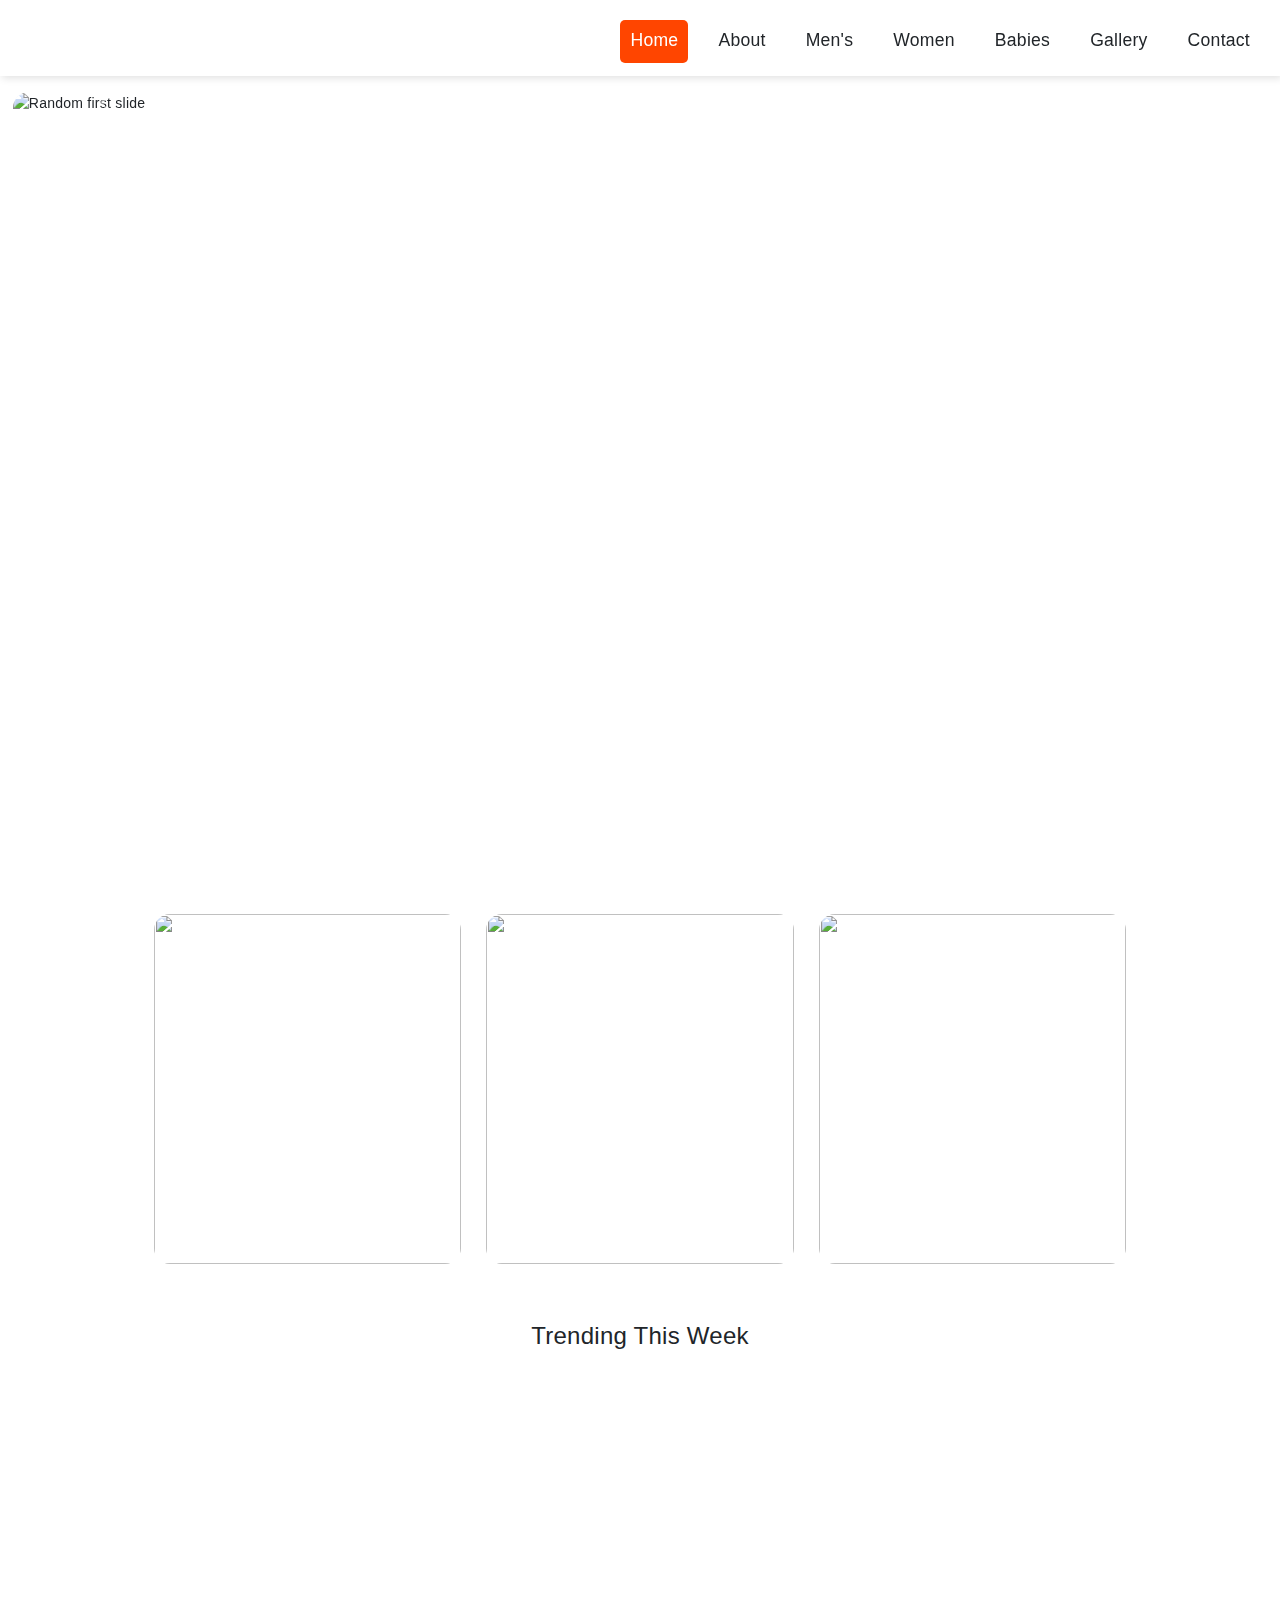
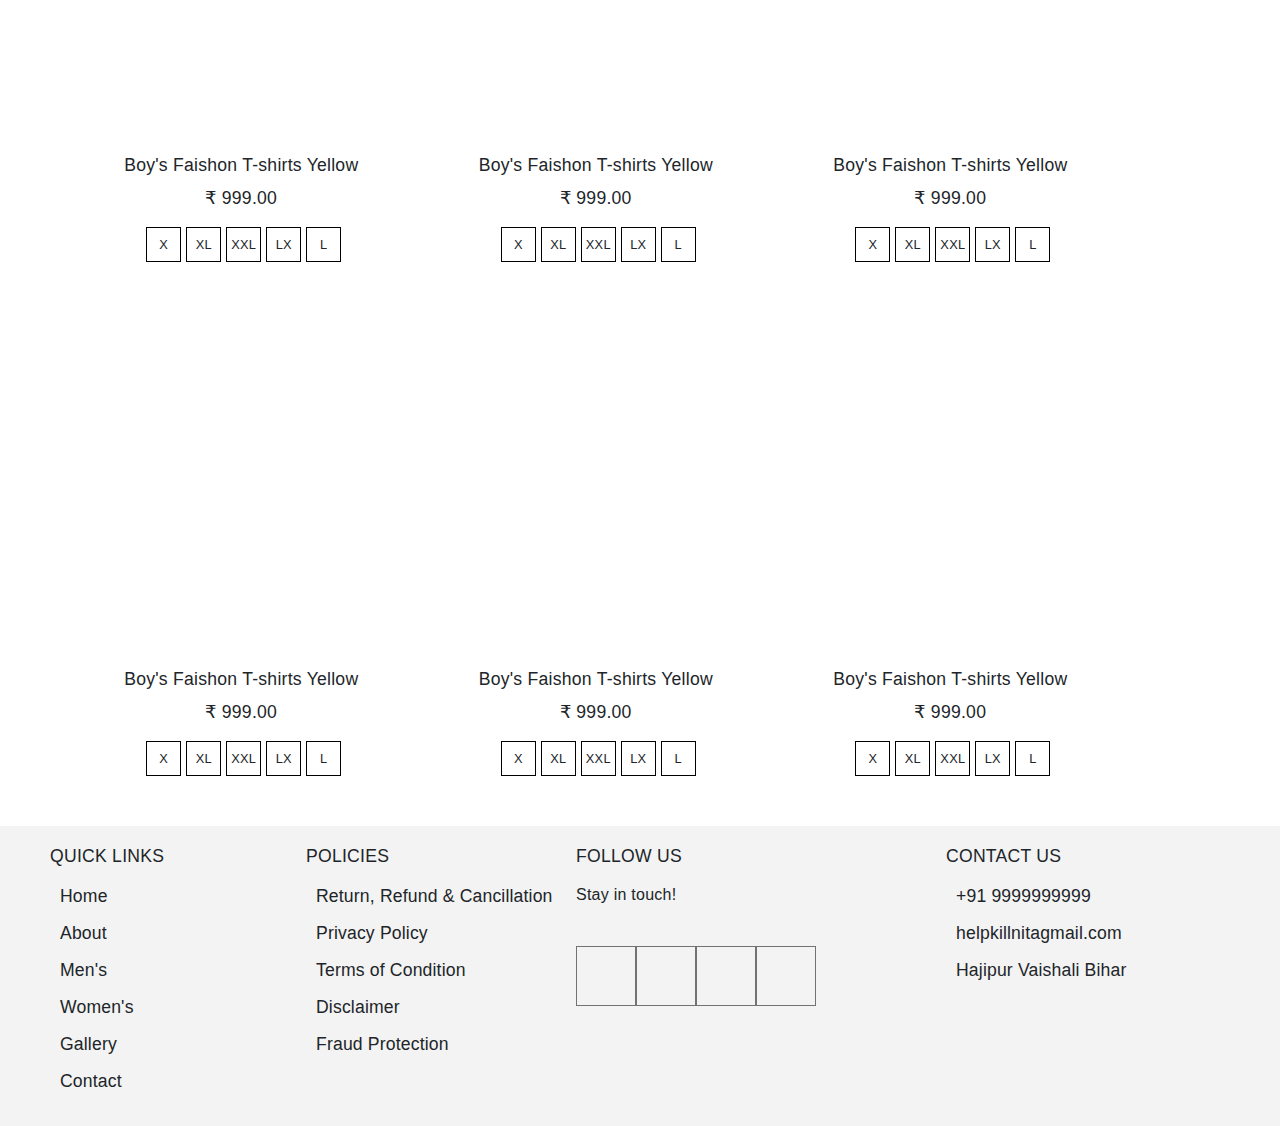
==== commit 05e9abca: "Update index.html" ====
--- a/index.html
+++ b/index.html
@@ -4,13 +4,13 @@
 <head><link rel="preconnect" href="https://fonts.gstatic.com" crossorigin>
   <meta charset="utf-8">
   <title>Killint</title>
-  <base href="/">
+  <base href="">
   <meta name="viewport" content="width=device-width, initial-scale=1">
   <link rel="icon" type="image/x-icon" href="favicon.ico">
   <style type="text/css">@font-face{font-family:'Roboto';font-style:normal;font-weight:300;font-display:swap;src:url(https://fonts.gstatic.com/s/roboto/v30/KFOlCnqEu92Fr1MmSU5fCRc4EsA.woff2) format('woff2');unicode-range:U+0460-052F, U+1C80-1C88, U+20B4, U+2DE0-2DFF, U+A640-A69F, U+FE2E-FE2F;}@font-face{font-family:'Roboto';font-style:normal;font-weight:300;font-display:swap;src:url(https://fonts.gstatic.com/s/roboto/v30/KFOlCnqEu92Fr1MmSU5fABc4EsA.woff2) format('woff2');unicode-range:U+0301, U+0400-045F, U+0490-0491, U+04B0-04B1, U+2116;}@font-face{font-family:'Roboto';font-style:normal;font-weight:300;font-display:swap;src:url(https://fonts.gstatic.com/s/roboto/v30/KFOlCnqEu92Fr1MmSU5fCBc4EsA.woff2) format('woff2');unicode-range:U+1F00-1FFF;}@font-face{font-family:'Roboto';font-style:normal;font-weight:300;font-display:swap;src:url(https://fonts.gstatic.com/s/roboto/v30/KFOlCnqEu92Fr1MmSU5fBxc4EsA.woff2) format('woff2');unicode-range:U+0370-0377, U+037A-037F, U+0384-038A, U+038C, U+038E-03A1, U+03A3-03FF;}@font-face{font-family:'Roboto';font-style:normal;font-weight:300;font-display:swap;src:url(https://fonts.gstatic.com/s/roboto/v30/KFOlCnqEu92Fr1MmSU5fCxc4EsA.woff2) format('woff2');unicode-range:U+0102-0103, U+0110-0111, U+0128-0129, U+0168-0169, U+01A0-01A1, U+01AF-01B0, U+0300-0301, U+0303-0304, U+0308-0309, U+0323, U+0329, U+1EA0-1EF9, U+20AB;}@font-face{font-family:'Roboto';font-style:normal;font-weight:300;font-display:swap;src:url(https://fonts.gstatic.com/s/roboto/v30/KFOlCnqEu92Fr1MmSU5fChc4EsA.woff2) format('woff2');unicode-range:U+0100-02AF, U+0304, U+0308, U+0329, U+1E00-1E9F, U+1EF2-1EFF, U+2020, U+20A0-20AB, U+20AD-20C0, U+2113, U+2C60-2C7F, U+A720-A7FF;}@font-face{font-family:'Roboto';font-style:normal;font-weight:300;font-display:swap;src:url(https://fonts.gstatic.com/s/roboto/v30/KFOlCnqEu92Fr1MmSU5fBBc4.woff2) format('woff2');unicode-range:U+0000-00FF, U+0131, U+0152-0153, U+02BB-02BC, U+02C6, U+02DA, U+02DC, U+0304, U+0308, U+0329, U+2000-206F, U+2074, U+20AC, U+2122, U+2191, U+2193, U+2212, U+2215, U+FEFF, U+FFFD;}@font-face{font-family:'Roboto';font-style:normal;font-weight:400;font-display:swap;src:url(https://fonts.gstatic.com/s/roboto/v30/KFOmCnqEu92Fr1Mu72xKOzY.woff2) format('woff2');unicode-range:U+0460-052F, U+1C80-1C88, U+20B4, U+2DE0-2DFF, U+A640-A69F, U+FE2E-FE2F;}@font-face{font-family:'Roboto';font-style:normal;font-weight:400;font-display:swap;src:url(https://fonts.gstatic.com/s/roboto/v30/KFOmCnqEu92Fr1Mu5mxKOzY.woff2) format('woff2');unicode-range:U+0301, U+0400-045F, U+0490-0491, U+04B0-04B1, U+2116;}@font-face{font-family:'Roboto';font-style:normal;font-weight:400;font-display:swap;src:url(https://fonts.gstatic.com/s/roboto/v30/KFOmCnqEu92Fr1Mu7mxKOzY.woff2) format('woff2');unicode-range:U+1F00-1FFF;}@font-face{font-family:'Roboto';font-style:normal;font-weight:400;font-display:swap;src:url(https://fonts.gstatic.com/s/roboto/v30/KFOmCnqEu92Fr1Mu4WxKOzY.woff2) format('woff2');unicode-range:U+0370-0377, U+037A-037F, U+0384-038A, U+038C, U+038E-03A1, U+03A3-03FF;}@font-face{font-family:'Roboto';font-style:normal;font-weight:400;font-display:swap;src:url(https://fonts.gstatic.com/s/roboto/v30/KFOmCnqEu92Fr1Mu7WxKOzY.woff2) format('woff2');unicode-range:U+0102-0103, U+0110-0111, U+0128-0129, U+0168-0169, U+01A0-01A1, U+01AF-01B0, U+0300-0301, U+0303-0304, U+0308-0309, U+0323, U+0329, U+1EA0-1EF9, U+20AB;}@font-face{font-family:'Roboto';font-style:normal;font-weight:400;font-display:swap;src:url(https://fonts.gstatic.com/s/roboto/v30/KFOmCnqEu92Fr1Mu7GxKOzY.woff2) format('woff2');unicode-range:U+0100-02AF, U+0304, U+0308, U+0329, U+1E00-1E9F, U+1EF2-1EFF, U+2020, U+20A0-20AB, U+20AD-20C0, U+2113, U+2C60-2C7F, U+A720-A7FF;}@font-face{font-family:'Roboto';font-style:normal;font-weight:400;font-display:swap;src:url(https://fonts.gstatic.com/s/roboto/v30/KFOmCnqEu92Fr1Mu4mxK.woff2) format('woff2');unicode-range:U+0000-00FF, U+0131, U+0152-0153, U+02BB-02BC, U+02C6, U+02DA, U+02DC, U+0304, U+0308, U+0329, U+2000-206F, U+2074, U+20AC, U+2122, U+2191, U+2193, U+2212, U+2215, U+FEFF, U+FFFD;}@font-face{font-family:'Roboto';font-style:normal;font-weight:500;font-display:swap;src:url(https://fonts.gstatic.com/s/roboto/v30/KFOlCnqEu92Fr1MmEU9fCRc4EsA.woff2) format('woff2');unicode-range:U+0460-052F, U+1C80-1C88, U+20B4, U+2DE0-2DFF, U+A640-A69F, U+FE2E-FE2F;}@font-face{font-family:'Roboto';font-style:normal;font-weight:500;font-display:swap;src:url(https://fonts.gstatic.com/s/roboto/v30/KFOlCnqEu92Fr1MmEU9fABc4EsA.woff2) format('woff2');unicode-range:U+0301, U+0400-045F, U+0490-0491, U+04B0-04B1, U+2116;}@font-face{font-family:'Roboto';font-style:normal;font-weight:500;font-display:swap;src:url(https://fonts.gstatic.com/s/roboto/v30/KFOlCnqEu92Fr1MmEU9fCBc4EsA.woff2) format('woff2');unicode-range:U+1F00-1FFF;}@font-face{font-family:'Roboto';font-style:normal;font-weight:500;font-display:swap;src:url(https://fonts.gstatic.com/s/roboto/v30/KFOlCnqEu92Fr1MmEU9fBxc4EsA.woff2) format('woff2');unicode-range:U+0370-0377, U+037A-037F, U+0384-038A, U+038C, U+038E-03A1, U+03A3-03FF;}@font-face{font-family:'Roboto';font-style:normal;font-weight:500;font-display:swap;src:url(https://fonts.gstatic.com/s/roboto/v30/KFOlCnqEu92Fr1MmEU9fCxc4EsA.woff2) format('woff2');unicode-range:U+0102-0103, U+0110-0111, U+0128-0129, U+0168-0169, U+01A0-01A1, U+01AF-01B0, U+0300-0301, U+0303-0304, U+0308-0309, U+0323, U+0329, U+1EA0-1EF9, U+20AB;}@font-face{font-family:'Roboto';font-style:normal;font-weight:500;font-display:swap;src:url(https://fonts.gstatic.com/s/roboto/v30/KFOlCnqEu92Fr1MmEU9fChc4EsA.woff2) format('woff2');unicode-range:U+0100-02AF, U+0304, U+0308, U+0329, U+1E00-1E9F, U+1EF2-1EFF, U+2020, U+20A0-20AB, U+20AD-20C0, U+2113, U+2C60-2C7F, U+A720-A7FF;}@font-face{font-family:'Roboto';font-style:normal;font-weight:500;font-display:swap;src:url(https://fonts.gstatic.com/s/roboto/v30/KFOlCnqEu92Fr1MmEU9fBBc4.woff2) format('woff2');unicode-range:U+0000-00FF, U+0131, U+0152-0153, U+02BB-02BC, U+02C6, U+02DA, U+02DC, U+0304, U+0308, U+0329, U+2000-206F, U+2074, U+20AC, U+2122, U+2191, U+2193, U+2212, U+2215, U+FEFF, U+FFFD;}</style>
   <style type="text/css">@font-face{font-family:'Material Icons';font-style:normal;font-weight:400;src:url(https://fonts.gstatic.com/s/materialicons/v141/flUhRq6tzZclQEJ-Vdg-IuiaDsNc.woff2) format('woff2');}.material-icons{font-family:'Material Icons';font-weight:normal;font-style:normal;font-size:24px;line-height:1;letter-spacing:normal;text-transform:none;display:inline-block;white-space:nowrap;word-wrap:normal;direction:ltr;-webkit-font-feature-settings:'liga';-webkit-font-smoothing:antialiased;}</style>
   <link href="https://cdn.jsdelivr.net/npm/bootstrap@5.3.1/dist/css/bootstrap.min.css" rel="stylesheet" integrity="sha384-4bw+/aepP/YC94hEpVNVgiZdgIC5+VKNBQNGCHeKRQN+PtmoHDEXuppvnDJzQIu9" crossorigin="anonymous">
-<style>@charset "UTF-8";:root{--bs-blue:#0d6efd;--bs-indigo:#6610f2;--bs-purple:#6f42c1;--bs-pink:#d63384;--bs-red:#dc3545;--bs-orange:#fd7e14;--bs-yellow:#ffc107;--bs-green:#198754;--bs-teal:#20c997;--bs-cyan:#0dcaf0;--bs-black:#000;--bs-white:#fff;--bs-gray:#6c757d;--bs-gray-dark:#343a40;--bs-gray-100:#f8f9fa;--bs-gray-200:#e9ecef;--bs-gray-300:#dee2e6;--bs-gray-400:#ced4da;--bs-gray-500:#adb5bd;--bs-gray-600:#6c757d;--bs-gray-700:#495057;--bs-gray-800:#343a40;--bs-gray-900:#212529;--bs-primary:#0d6efd;--bs-secondary:#6c757d;--bs-success:#198754;--bs-info:#0dcaf0;--bs-warning:#ffc107;--bs-danger:#dc3545;--bs-light:#f8f9fa;--bs-dark:#212529;--bs-primary-rgb:13,110,253;--bs-secondary-rgb:108,117,125;--bs-success-rgb:25,135,84;--bs-info-rgb:13,202,240;--bs-warning-rgb:255,193,7;--bs-danger-rgb:220,53,69;--bs-light-rgb:248,249,250;--bs-dark-rgb:33,37,41;--bs-primary-text-emphasis:#052c65;--bs-secondary-text-emphasis:#2b2f32;--bs-success-text-emphasis:#0a3622;--bs-info-text-emphasis:#055160;--bs-warning-text-emphasis:#664d03;--bs-danger-text-emphasis:#58151c;--bs-light-text-emphasis:#495057;--bs-dark-text-emphasis:#495057;--bs-primary-bg-subtle:#cfe2ff;--bs-secondary-bg-subtle:#e2e3e5;--bs-success-bg-subtle:#d1e7dd;--bs-info-bg-subtle:#cff4fc;--bs-warning-bg-subtle:#fff3cd;--bs-danger-bg-subtle:#f8d7da;--bs-light-bg-subtle:#fcfcfd;--bs-dark-bg-subtle:#ced4da;--bs-primary-border-subtle:#9ec5fe;--bs-secondary-border-subtle:#c4c8cb;--bs-success-border-subtle:#a3cfbb;--bs-info-border-subtle:#9eeaf9;--bs-warning-border-subtle:#ffe69c;--bs-danger-border-subtle:#f1aeb5;--bs-light-border-subtle:#e9ecef;--bs-dark-border-subtle:#adb5bd;--bs-white-rgb:255,255,255;--bs-black-rgb:0,0,0;--bs-font-sans-serif:system-ui,-apple-system,"Segoe UI",Roboto,"Helvetica Neue","Noto Sans","Liberation Sans",Arial,sans-serif,"Apple Color Emoji","Segoe UI Emoji","Segoe UI Symbol","Noto Color Emoji";--bs-font-monospace:SFMono-Regular,Menlo,Monaco,Consolas,"Liberation Mono","Courier New",monospace;--bs-gradient:linear-gradient(180deg, rgba(255, 255, 255, .15), rgba(255, 255, 255, 0));--bs-body-font-family:var(--bs-font-sans-serif);--bs-body-font-size:1rem;--bs-body-font-weight:400;--bs-body-line-height:1.5;--bs-body-color:#212529;--bs-body-color-rgb:33,37,41;--bs-body-bg:#fff;--bs-body-bg-rgb:255,255,255;--bs-emphasis-color:#000;--bs-emphasis-color-rgb:0,0,0;--bs-secondary-color:rgba(33, 37, 41, .75);--bs-secondary-color-rgb:33,37,41;--bs-secondary-bg:#e9ecef;--bs-secondary-bg-rgb:233,236,239;--bs-tertiary-color:rgba(33, 37, 41, .5);--bs-tertiary-color-rgb:33,37,41;--bs-tertiary-bg:#f8f9fa;--bs-tertiary-bg-rgb:248,249,250;--bs-heading-color:inherit;--bs-link-color:#0d6efd;--bs-link-color-rgb:13,110,253;--bs-link-decoration:underline;--bs-link-hover-color:#0a58ca;--bs-link-hover-color-rgb:10,88,202;--bs-code-color:#d63384;--bs-highlight-color:#212529;--bs-highlight-bg:#fff3cd;--bs-border-width:1px;--bs-border-style:solid;--bs-border-color:#dee2e6;--bs-border-color-translucent:rgba(0, 0, 0, .175);--bs-border-radius:.375rem;--bs-border-radius-sm:.25rem;--bs-border-radius-lg:.5rem;--bs-border-radius-xl:1rem;--bs-border-radius-xxl:2rem;--bs-border-radius-2xl:var(--bs-border-radius-xxl);--bs-border-radius-pill:50rem;--bs-box-shadow:0 .5rem 1rem rgba(0, 0, 0, .15);--bs-box-shadow-sm:0 .125rem .25rem rgba(0, 0, 0, .075);--bs-box-shadow-lg:0 1rem 3rem rgba(0, 0, 0, .175);--bs-box-shadow-inset:inset 0 1px 2px rgba(0, 0, 0, .075);--bs-focus-ring-width:.25rem;--bs-focus-ring-opacity:.25;--bs-focus-ring-color:rgba(13, 110, 253, .25);--bs-form-valid-color:#198754;--bs-form-valid-border-color:#198754;--bs-form-invalid-color:#dc3545;--bs-form-invalid-border-color:#dc3545}*,:after,:before{box-sizing:border-box}@media (prefers-reduced-motion:no-preference){:root{scroll-behavior:smooth}}body{margin:0;font-family:var(--bs-body-font-family);font-size:var(--bs-body-font-size);font-weight:var(--bs-body-font-weight);line-height:var(--bs-body-line-height);color:var(--bs-body-color);text-align:var(--bs-body-text-align);background-color:var(--bs-body-bg);-webkit-text-size-adjust:100%;-webkit-tap-highlight-color:transparent}:root{--bs-breakpoint-xs:0;--bs-breakpoint-sm:576px;--bs-breakpoint-md:768px;--bs-breakpoint-lg:992px;--bs-breakpoint-xl:1200px;--bs-breakpoint-xxl:1400px}html{--mat-ripple-color:rgba(0, 0, 0, .1)}html{--mat-option-selected-state-label-text-color:#3f51b5;--mat-option-label-text-color:rgba(0, 0, 0, .87);--mat-option-hover-state-layer-color:rgba(0, 0, 0, .04);--mat-option-focus-state-layer-color:rgba(0, 0, 0, .04);--mat-option-selected-state-layer-color:rgba(0, 0, 0, .04)}html{--mat-optgroup-label-text-color:rgba(0, 0, 0, .87)}html{--mat-full-pseudo-checkbox-selected-icon-color:#ff4081;--mat-full-pseudo-checkbox-selected-checkmark-color:#fafafa;--mat-full-pseudo-checkbox-unselected-icon-color:rgba(0, 0, 0, .54);--mat-full-pseudo-checkbox-disabled-selected-checkmark-color:#fafafa;--mat-full-pseudo-checkbox-disabled-unselected-icon-color:#b0b0b0;--mat-full-pseudo-checkbox-disabled-selected-icon-color:#b0b0b0;--mat-minimal-pseudo-checkbox-selected-checkmark-color:#ff4081;--mat-minimal-pseudo-checkbox-disabled-selected-checkmark-color:#b0b0b0}html{--mat-option-label-text-font:Roboto, sans-serif;--mat-option-label-text-line-height:24px;--mat-option-label-text-size:16px;--mat-option-label-text-tracking:.03125em;--mat-option-label-text-weight:400}html{--mat-optgroup-label-text-font:Roboto, sans-serif;--mat-optgroup-label-text-line-height:24px;--mat-optgroup-label-text-size:16px;--mat-optgroup-label-text-tracking:.03125em;--mat-optgroup-label-text-weight:400}html{--mdc-elevated-card-container-shape:4px;--mdc-outlined-card-container-shape:4px;--mdc-outlined-card-outline-width:1px}html{--mdc-elevated-card-container-color:white;--mdc-elevated-card-container-elevation:0px 2px 1px -1px rgba(0, 0, 0, .2), 0px 1px 1px 0px rgba(0, 0, 0, .14), 0px 1px 3px 0px rgba(0, 0, 0, .12);--mdc-outlined-card-container-color:white;--mdc-outlined-card-outline-color:rgba(0, 0, 0, .12);--mdc-outlined-card-container-elevation:0px 0px 0px 0px rgba(0, 0, 0, .2), 0px 0px 0px 0px rgba(0, 0, 0, .14), 0px 0px 0px 0px rgba(0, 0, 0, .12);--mat-card-subtitle-text-color:rgba(0, 0, 0, .54)}html{--mat-card-title-text-font:Roboto, sans-serif;--mat-card-title-text-line-height:32px;--mat-card-title-text-size:20px;--mat-card-title-text-tracking:.0125em;--mat-card-title-text-weight:500;--mat-card-subtitle-text-font:Roboto, sans-serif;--mat-card-subtitle-text-line-height:22px;--mat-card-subtitle-text-size:14px;--mat-card-subtitle-text-tracking:.0071428571em;--mat-card-subtitle-text-weight:500}html{--mdc-linear-progress-active-indicator-height:4px;--mdc-linear-progress-track-height:4px;--mdc-linear-progress-track-shape:0}html{--mdc-plain-tooltip-container-shape:4px;--mdc-plain-tooltip-supporting-text-line-height:16px}html{--mdc-plain-tooltip-container-color:#616161;--mdc-plain-tooltip-supporting-text-color:#fff}html{--mdc-plain-tooltip-supporting-text-font:Roboto, sans-serif;--mdc-plain-tooltip-supporting-text-size:12px;--mdc-plain-tooltip-supporting-text-weight:400;--mdc-plain-tooltip-supporting-text-tracking:.0333333333em}html{--mdc-filled-text-field-active-indicator-height:1px;--mdc-filled-text-field-focus-active-indicator-height:2px;--mdc-filled-text-field-container-shape:4px;--mdc-outlined-text-field-outline-width:1px;--mdc-outlined-text-field-focus-outline-width:2px;--mdc-outlined-text-field-container-shape:4px}html{--mdc-filled-text-field-caret-color:#3f51b5;--mdc-filled-text-field-focus-active-indicator-color:#3f51b5;--mdc-filled-text-field-focus-label-text-color:rgba(63, 81, 181, .87);--mdc-filled-text-field-container-color:whitesmoke;--mdc-filled-text-field-disabled-container-color:#fafafa;--mdc-filled-text-field-label-text-color:rgba(0, 0, 0, .6);--mdc-filled-text-field-disabled-label-text-color:rgba(0, 0, 0, .38);--mdc-filled-text-field-input-text-color:rgba(0, 0, 0, .87);--mdc-filled-text-field-disabled-input-text-color:rgba(0, 0, 0, .38);--mdc-filled-text-field-input-text-placeholder-color:rgba(0, 0, 0, .6);--mdc-filled-text-field-error-focus-label-text-color:#f44336;--mdc-filled-text-field-error-label-text-color:#f44336;--mdc-filled-text-field-error-caret-color:#f44336;--mdc-filled-text-field-active-indicator-color:rgba(0, 0, 0, .42);--mdc-filled-text-field-disabled-active-indicator-color:rgba(0, 0, 0, .06);--mdc-filled-text-field-hover-active-indicator-color:rgba(0, 0, 0, .87);--mdc-filled-text-field-error-active-indicator-color:#f44336;--mdc-filled-text-field-error-focus-active-indicator-color:#f44336;--mdc-filled-text-field-error-hover-active-indicator-color:#f44336;--mdc-outlined-text-field-caret-color:#3f51b5;--mdc-outlined-text-field-focus-outline-color:#3f51b5;--mdc-outlined-text-field-focus-label-text-color:rgba(63, 81, 181, .87);--mdc-outlined-text-field-label-text-color:rgba(0, 0, 0, .6);--mdc-outlined-text-field-disabled-label-text-color:rgba(0, 0, 0, .38);--mdc-outlined-text-field-input-text-color:rgba(0, 0, 0, .87);--mdc-outlined-text-field-disabled-input-text-color:rgba(0, 0, 0, .38);--mdc-outlined-text-field-input-text-placeholder-color:rgba(0, 0, 0, .6);--mdc-outlined-text-field-error-caret-color:#f44336;--mdc-outlined-text-field-error-focus-label-text-color:#f44336;--mdc-outlined-text-field-error-label-text-color:#f44336;--mdc-outlined-text-field-outline-color:rgba(0, 0, 0, .38);--mdc-outlined-text-field-disabled-outline-color:rgba(0, 0, 0, .06);--mdc-outlined-text-field-hover-outline-color:rgba(0, 0, 0, .87);--mdc-outlined-text-field-error-focus-outline-color:#f44336;--mdc-outlined-text-field-error-hover-outline-color:#f44336;--mdc-outlined-text-field-error-outline-color:#f44336;--mat-form-field-focus-select-arrow-color:rgba(63, 81, 181, .87);--mat-form-field-disabled-input-text-placeholder-color:rgba(0, 0, 0, .38);--mat-form-field-state-layer-color:rgba(0, 0, 0, .87);--mat-form-field-error-text-color:#f44336;--mat-form-field-select-option-text-color:inherit;--mat-form-field-select-disabled-option-text-color:GrayText;--mat-form-field-enabled-select-arrow-color:rgba(0, 0, 0, .54);--mat-form-field-disabled-select-arrow-color:rgba(0, 0, 0, .38);--mat-form-field-hover-state-layer-opacity:.04;--mat-form-field-focus-state-layer-opacity:.12}html{--mat-form-field-container-height:56px;--mat-form-field-filled-label-display:block;--mat-form-field-container-vertical-padding:16px;--mat-form-field-filled-with-label-container-padding-top:24px;--mat-form-field-filled-with-label-container-padding-bottom:8px}html{--mdc-filled-text-field-label-text-font:Roboto, sans-serif;--mdc-filled-text-field-label-text-size:16px;--mdc-filled-text-field-label-text-tracking:.03125em;--mdc-filled-text-field-label-text-weight:400;--mdc-outlined-text-field-label-text-font:Roboto, sans-serif;--mdc-outlined-text-field-label-text-size:16px;--mdc-outlined-text-field-label-text-tracking:.03125em;--mdc-outlined-text-field-label-text-weight:400;--mat-form-field-container-text-font:Roboto, sans-serif;--mat-form-field-container-text-line-height:24px;--mat-form-field-container-text-size:16px;--mat-form-field-container-text-tracking:.03125em;--mat-form-field-container-text-weight:400;--mat-form-field-outlined-label-text-populated-size:16px;--mat-form-field-subscript-text-font:Roboto, sans-serif;--mat-form-field-subscript-text-line-height:20px;--mat-form-field-subscript-text-size:12px;--mat-form-field-subscript-text-tracking:.0333333333em;--mat-form-field-subscript-text-weight:400}html{--mat-select-panel-background-color:white;--mat-select-enabled-trigger-text-color:rgba(0, 0, 0, .87);--mat-select-disabled-trigger-text-color:rgba(0, 0, 0, .38);--mat-select-placeholder-text-color:rgba(0, 0, 0, .6);--mat-select-enabled-arrow-color:rgba(0, 0, 0, .54);--mat-select-disabled-arrow-color:rgba(0, 0, 0, .38);--mat-select-focused-arrow-color:rgba(63, 81, 181, .87);--mat-select-invalid-arrow-color:rgba(244, 67, 54, .87)}html{--mat-select-trigger-text-font:Roboto, sans-serif;--mat-select-trigger-text-line-height:24px;--mat-select-trigger-text-size:16px;--mat-select-trigger-text-tracking:.03125em;--mat-select-trigger-text-weight:400}html{--mat-autocomplete-background-color:white}html{--mdc-dialog-container-elevation-shadow:0px 11px 15px -7px rgba(0, 0, 0, .2), 0px 24px 38px 3px rgba(0, 0, 0, .14), 0px 9px 46px 8px rgba(0, 0, 0, .12);--mdc-dialog-container-shadow-color:#000;--mdc-dialog-container-shape:4px}html{--mdc-dialog-container-color:white;--mdc-dialog-subhead-color:rgba(0, 0, 0, .87);--mdc-dialog-supporting-text-color:rgba(0, 0, 0, .6)}html{--mdc-dialog-subhead-font:Roboto, sans-serif;--mdc-dialog-subhead-line-height:32px;--mdc-dialog-subhead-size:20px;--mdc-dialog-subhead-weight:500;--mdc-dialog-subhead-tracking:.0125em;--mdc-dialog-supporting-text-font:Roboto, sans-serif;--mdc-dialog-supporting-text-line-height:24px;--mdc-dialog-supporting-text-size:16px;--mdc-dialog-supporting-text-weight:400;--mdc-dialog-supporting-text-tracking:.03125em}html{--mdc-radio-disabled-selected-icon-opacity:.38;--mdc-radio-disabled-unselected-icon-opacity:.38;--mdc-radio-state-layer-size:40px}html{--mdc-radio-state-layer-size:40px}html{--mat-slider-value-indicator-width:auto;--mat-slider-value-indicator-height:32px;--mat-slider-value-indicator-caret-display:block;--mat-slider-value-indicator-border-radius:4px;--mat-slider-value-indicator-padding:0 12px;--mat-slider-value-indicator-text-transform:none;--mat-slider-value-indicator-container-transform:translateX(-50%);--mdc-slider-active-track-height:6px;--mdc-slider-active-track-shape:9999px;--mdc-slider-handle-height:20px;--mdc-slider-handle-shape:50%;--mdc-slider-handle-width:20px;--mdc-slider-inactive-track-height:4px;--mdc-slider-inactive-track-shape:9999px;--mdc-slider-with-overlap-handle-outline-width:1px;--mdc-slider-with-tick-marks-active-container-opacity:.6;--mdc-slider-with-tick-marks-container-shape:50%;--mdc-slider-with-tick-marks-container-size:2px;--mdc-slider-with-tick-marks-inactive-container-opacity:.6}html{--mdc-slider-handle-color:#3f51b5;--mdc-slider-focus-handle-color:#3f51b5;--mdc-slider-hover-handle-color:#3f51b5;--mdc-slider-active-track-color:#3f51b5;--mdc-slider-inactive-track-color:#3f51b5;--mdc-slider-with-tick-marks-inactive-container-color:#3f51b5;--mdc-slider-with-tick-marks-active-container-color:white;--mdc-slider-disabled-active-track-color:#000;--mdc-slider-disabled-handle-color:#000;--mdc-slider-disabled-inactive-track-color:#000;--mdc-slider-label-container-color:#000;--mdc-slider-label-label-text-color:#fff;--mdc-slider-with-overlap-handle-outline-color:#fff;--mdc-slider-with-tick-marks-disabled-container-color:#000;--mdc-slider-handle-elevation:0px 2px 1px -1px rgba(0, 0, 0, .2), 0px 1px 1px 0px rgba(0, 0, 0, .14), 0px 1px 3px 0px rgba(0, 0, 0, .12);--mat-slider-ripple-color:#3f51b5;--mat-slider-hover-state-layer-color:rgba(63, 81, 181, .05);--mat-slider-focus-state-layer-color:rgba(63, 81, 181, .2);--mat-slider-value-indicator-opacity:.6}html{--mdc-slider-label-label-text-font:Roboto, sans-serif;--mdc-slider-label-label-text-size:14px;--mdc-slider-label-label-text-line-height:22px;--mdc-slider-label-label-text-tracking:.0071428571em;--mdc-slider-label-label-text-weight:500}html{--mat-menu-container-shape:4px}html{--mat-menu-item-label-text-color:rgba(0, 0, 0, .87);--mat-menu-item-icon-color:rgba(0, 0, 0, .87);--mat-menu-item-hover-state-layer-color:rgba(0, 0, 0, .04);--mat-menu-item-focus-state-layer-color:rgba(0, 0, 0, .04);--mat-menu-container-color:white}html{--mat-menu-item-label-text-font:Roboto, sans-serif;--mat-menu-item-label-text-size:16px;--mat-menu-item-label-text-tracking:.03125em;--mat-menu-item-label-text-line-height:24px;--mat-menu-item-label-text-weight:400}html{--mdc-list-list-item-container-shape:0;--mdc-list-list-item-leading-avatar-shape:50%;--mdc-list-list-item-container-color:transparent;--mdc-list-list-item-selected-container-color:transparent;--mdc-list-list-item-leading-avatar-color:transparent;--mdc-list-list-item-leading-icon-size:24px;--mdc-list-list-item-leading-avatar-size:40px;--mdc-list-list-item-trailing-icon-size:24px;--mdc-list-list-item-disabled-state-layer-color:transparent;--mdc-list-list-item-disabled-state-layer-opacity:0;--mdc-list-list-item-disabled-label-text-opacity:.38;--mdc-list-list-item-disabled-leading-icon-opacity:.38;--mdc-list-list-item-disabled-trailing-icon-opacity:.38}html{--mdc-list-list-item-label-text-color:rgba(0, 0, 0, .87);--mdc-list-list-item-supporting-text-color:rgba(0, 0, 0, .54);--mdc-list-list-item-leading-icon-color:rgba(0, 0, 0, .38);--mdc-list-list-item-trailing-supporting-text-color:rgba(0, 0, 0, .38);--mdc-list-list-item-trailing-icon-color:rgba(0, 0, 0, .38);--mdc-list-list-item-selected-trailing-icon-color:rgba(0, 0, 0, .38);--mdc-list-list-item-disabled-label-text-color:black;--mdc-list-list-item-disabled-leading-icon-color:black;--mdc-list-list-item-disabled-trailing-icon-color:black;--mdc-list-list-item-hover-label-text-color:rgba(0, 0, 0, .87);--mdc-list-list-item-hover-leading-icon-color:rgba(0, 0, 0, .38);--mdc-list-list-item-hover-trailing-icon-color:rgba(0, 0, 0, .38);--mdc-list-list-item-focus-label-text-color:rgba(0, 0, 0, .87);--mdc-list-list-item-hover-state-layer-color:black;--mdc-list-list-item-hover-state-layer-opacity:.04;--mdc-list-list-item-focus-state-layer-color:black;--mdc-list-list-item-focus-state-layer-opacity:.12}html{--mdc-list-list-item-one-line-container-height:48px;--mdc-list-list-item-two-line-container-height:64px;--mdc-list-list-item-three-line-container-height:88px}html{--mdc-list-list-item-label-text-font:Roboto, sans-serif;--mdc-list-list-item-label-text-line-height:24px;--mdc-list-list-item-label-text-size:16px;--mdc-list-list-item-label-text-tracking:.03125em;--mdc-list-list-item-label-text-weight:400;--mdc-list-list-item-supporting-text-font:Roboto, sans-serif;--mdc-list-list-item-supporting-text-line-height:20px;--mdc-list-list-item-supporting-text-size:14px;--mdc-list-list-item-supporting-text-tracking:.0178571429em;--mdc-list-list-item-supporting-text-weight:400;--mdc-list-list-item-trailing-supporting-text-font:Roboto, sans-serif;--mdc-list-list-item-trailing-supporting-text-line-height:20px;--mdc-list-list-item-trailing-supporting-text-size:12px;--mdc-list-list-item-trailing-supporting-text-tracking:.0333333333em;--mdc-list-list-item-trailing-supporting-text-weight:400}html{--mat-paginator-container-text-color:rgba(0, 0, 0, .87);--mat-paginator-container-background-color:white;--mat-paginator-enabled-icon-color:rgba(0, 0, 0, .54);--mat-paginator-disabled-icon-color:rgba(0, 0, 0, .12)}html{--mat-paginator-container-size:56px}html{--mat-paginator-container-text-font:Roboto, sans-serif;--mat-paginator-container-text-line-height:20px;--mat-paginator-container-text-size:12px;--mat-paginator-container-text-tracking:.0333333333em;--mat-paginator-container-text-weight:400;--mat-paginator-select-trigger-text-size:12px}html{--mdc-tab-indicator-active-indicator-height:2px;--mdc-tab-indicator-active-indicator-shape:0;--mdc-secondary-navigation-tab-container-height:48px;--mat-tab-header-divider-color:transparent;--mat-tab-header-divider-height:0}html{--mdc-checkbox-disabled-selected-checkmark-color:#fff;--mdc-checkbox-selected-focus-state-layer-opacity:.16;--mdc-checkbox-selected-hover-state-layer-opacity:.04;--mdc-checkbox-selected-pressed-state-layer-opacity:.16;--mdc-checkbox-unselected-focus-state-layer-opacity:.16;--mdc-checkbox-unselected-hover-state-layer-opacity:.04;--mdc-checkbox-unselected-pressed-state-layer-opacity:.16}html{--mdc-checkbox-disabled-selected-icon-color:rgba(0, 0, 0, .38);--mdc-checkbox-disabled-unselected-icon-color:rgba(0, 0, 0, .38);--mdc-checkbox-selected-checkmark-color:#fff;--mdc-checkbox-selected-focus-icon-color:#ff4081;--mdc-checkbox-selected-hover-icon-color:#ff4081;--mdc-checkbox-selected-icon-color:#ff4081;--mdc-checkbox-selected-pressed-icon-color:#ff4081;--mdc-checkbox-unselected-focus-icon-color:#212121;--mdc-checkbox-unselected-hover-icon-color:#212121;--mdc-checkbox-unselected-icon-color:rgba(0, 0, 0, .54);--mdc-checkbox-unselected-pressed-icon-color:rgba(0, 0, 0, .54);--mdc-checkbox-selected-focus-state-layer-color:#ff4081;--mdc-checkbox-selected-hover-state-layer-color:#ff4081;--mdc-checkbox-selected-pressed-state-layer-color:#ff4081;--mdc-checkbox-unselected-focus-state-layer-color:black;--mdc-checkbox-unselected-hover-state-layer-color:black;--mdc-checkbox-unselected-pressed-state-layer-color:black}html{--mdc-checkbox-state-layer-size:40px}html{--mdc-text-button-label-text-font:Roboto, sans-serif;--mdc-text-button-label-text-size:14px;--mdc-text-button-label-text-tracking:.0892857143em;--mdc-text-button-label-text-weight:500;--mdc-text-button-label-text-transform:none;--mdc-filled-button-label-text-font:Roboto, sans-serif;--mdc-filled-button-label-text-size:14px;--mdc-filled-button-label-text-tracking:.0892857143em;--mdc-filled-button-label-text-weight:500;--mdc-filled-button-label-text-transform:none;--mdc-outlined-button-label-text-font:Roboto, sans-serif;--mdc-outlined-button-label-text-size:14px;--mdc-outlined-button-label-text-tracking:.0892857143em;--mdc-outlined-button-label-text-weight:500;--mdc-outlined-button-label-text-transform:none;--mdc-protected-button-label-text-font:Roboto, sans-serif;--mdc-protected-button-label-text-size:14px;--mdc-protected-button-label-text-tracking:.0892857143em;--mdc-protected-button-label-text-weight:500;--mdc-protected-button-label-text-transform:none}html{--mdc-fab-container-shape:50%;--mdc-fab-icon-size:24px}html{--mdc-fab-container-color:white;--mat-fab-foreground-color:black;--mat-fab-state-layer-color:#000;--mat-fab-ripple-color:rgba(0, 0, 0, .1);--mat-fab-hover-state-layer-opacity:.04;--mat-fab-focus-state-layer-opacity:.12;--mat-fab-pressed-state-layer-opacity:.12;--mat-fab-disabled-state-container-color:rgba(0, 0, 0, .12);--mat-fab-disabled-state-foreground-color:rgba(0, 0, 0, .38)}html{--mdc-extended-fab-label-text-font:Roboto, sans-serif;--mdc-extended-fab-label-text-size:14px;--mdc-extended-fab-label-text-tracking:.0892857143em;--mdc-extended-fab-label-text-weight:500}html{--mdc-snackbar-container-shape:4px}html{--mdc-snackbar-container-color:#333333;--mdc-snackbar-supporting-text-color:rgba(255, 255, 255, .87);--mat-snack-bar-button-color:#ff4081}html{--mdc-snackbar-supporting-text-font:Roboto, sans-serif;--mdc-snackbar-supporting-text-line-height:20px;--mdc-snackbar-supporting-text-size:14px;--mdc-snackbar-supporting-text-weight:400}html{--mat-table-row-item-outline-width:1px}html{--mat-table-background-color:white;--mat-table-header-headline-color:rgba(0, 0, 0, .87);--mat-table-row-item-label-text-color:rgba(0, 0, 0, .87);--mat-table-row-item-outline-color:rgba(0, 0, 0, .12)}html{--mat-table-header-container-height:56px;--mat-table-footer-container-height:52px;--mat-table-row-item-container-height:52px}html{--mat-table-header-headline-font:Roboto, sans-serif;--mat-table-header-headline-line-height:22px;--mat-table-header-headline-size:14px;--mat-table-header-headline-weight:500;--mat-table-header-headline-tracking:.0071428571em;--mat-table-row-item-label-text-font:Roboto, sans-serif;--mat-table-row-item-label-text-line-height:20px;--mat-table-row-item-label-text-size:14px;--mat-table-row-item-label-text-weight:400;--mat-table-row-item-label-text-tracking:.0178571429em;--mat-table-footer-supporting-text-font:Roboto, sans-serif;--mat-table-footer-supporting-text-line-height:20px;--mat-table-footer-supporting-text-size:14px;--mat-table-footer-supporting-text-weight:400;--mat-table-footer-supporting-text-tracking:.0178571429em}html{--mdc-circular-progress-active-indicator-width:4px;--mdc-circular-progress-size:48px}html{--mdc-circular-progress-active-indicator-color:#3f51b5}html{--mat-badge-background-color:#3f51b5;--mat-badge-text-color:white;--mat-badge-disabled-state-background-color:#b9b9b9;--mat-badge-disabled-state-text-color:rgba(0, 0, 0, .38)}html{--mat-badge-text-font:Roboto, sans-serif;--mat-badge-text-size:12px;--mat-badge-text-weight:600;--mat-badge-small-size-text-size:9px;--mat-badge-large-size-text-size:24px}html{--mat-bottom-sheet-container-shape:4px}html{--mat-bottom-sheet-container-text-color:rgba(0, 0, 0, .87);--mat-bottom-sheet-container-background-color:white}html{--mat-bottom-sheet-container-text-font:Roboto, sans-serif;--mat-bottom-sheet-container-text-line-height:20px;--mat-bottom-sheet-container-text-size:14px;--mat-bottom-sheet-container-text-tracking:.0178571429em;--mat-bottom-sheet-container-text-weight:400}html{--mat-legacy-button-toggle-height:36px;--mat-legacy-button-toggle-shape:2px;--mat-legacy-button-toggle-focus-state-layer-opacity:1;--mat-standard-button-toggle-shape:4px;--mat-standard-button-toggle-hover-state-layer-opacity:.04;--mat-standard-button-toggle-focus-state-layer-opacity:.12}html{--mat-legacy-button-toggle-text-color:rgba(0, 0, 0, .38);--mat-legacy-button-toggle-state-layer-color:rgba(0, 0, 0, .12);--mat-legacy-button-toggle-selected-state-text-color:rgba(0, 0, 0, .54);--mat-legacy-button-toggle-selected-state-background-color:#e0e0e0;--mat-legacy-button-toggle-disabled-state-text-color:rgba(0, 0, 0, .26);--mat-legacy-button-toggle-disabled-state-background-color:#eeeeee;--mat-legacy-button-toggle-disabled-selected-state-background-color:#bdbdbd;--mat-standard-button-toggle-text-color:rgba(0, 0, 0, .87);--mat-standard-button-toggle-background-color:white;--mat-standard-button-toggle-state-layer-color:black;--mat-standard-button-toggle-selected-state-background-color:#e0e0e0;--mat-standard-button-toggle-selected-state-text-color:rgba(0, 0, 0, .87);--mat-standard-button-toggle-disabled-state-text-color:rgba(0, 0, 0, .26);--mat-standard-button-toggle-disabled-state-background-color:white;--mat-standard-button-toggle-disabled-selected-state-text-color:rgba(0, 0, 0, .87);--mat-standard-button-toggle-disabled-selected-state-background-color:#bdbdbd;--mat-standard-button-toggle-divider-color:#e0e0e0}html{--mat-standard-button-toggle-height:48px}html{--mat-legacy-button-toggle-text-font:Roboto, sans-serif;--mat-standard-button-toggle-text-font:Roboto, sans-serif}html{--mat-datepicker-calendar-date-selected-state-text-color:white;--mat-datepicker-calendar-date-selected-state-background-color:#3f51b5;--mat-datepicker-calendar-date-selected-disabled-state-background-color:rgba(63, 81, 181, .4);--mat-datepicker-calendar-date-today-selected-state-outline-color:white;--mat-datepicker-calendar-date-focus-state-background-color:rgba(63, 81, 181, .3);--mat-datepicker-calendar-date-hover-state-background-color:rgba(63, 81, 181, .3);--mat-datepicker-toggle-active-state-icon-color:#3f51b5;--mat-datepicker-calendar-date-in-range-state-background-color:rgba(63, 81, 181, .2);--mat-datepicker-calendar-date-in-comparison-range-state-background-color:rgba(249, 171, 0, .2);--mat-datepicker-calendar-date-in-overlap-range-state-background-color:#a8dab5;--mat-datepicker-calendar-date-in-overlap-range-selected-state-background-color:#46a35e;--mat-datepicker-toggle-icon-color:rgba(0, 0, 0, .54);--mat-datepicker-calendar-body-label-text-color:rgba(0, 0, 0, .54);--mat-datepicker-calendar-period-button-icon-color:rgba(0, 0, 0, .54);--mat-datepicker-calendar-navigation-button-icon-color:rgba(0, 0, 0, .54);--mat-datepicker-calendar-header-divider-color:rgba(0, 0, 0, .12);--mat-datepicker-calendar-header-text-color:rgba(0, 0, 0, .54);--mat-datepicker-calendar-date-today-outline-color:rgba(0, 0, 0, .38);--mat-datepicker-calendar-date-today-disabled-state-outline-color:rgba(0, 0, 0, .18);--mat-datepicker-calendar-date-text-color:rgba(0, 0, 0, .87);--mat-datepicker-calendar-date-outline-color:transparent;--mat-datepicker-calendar-date-disabled-state-text-color:rgba(0, 0, 0, .38);--mat-datepicker-calendar-date-preview-state-outline-color:rgba(0, 0, 0, .24);--mat-datepicker-range-input-separator-color:rgba(0, 0, 0, .87);--mat-datepicker-range-input-disabled-state-separator-color:rgba(0, 0, 0, .38);--mat-datepicker-range-input-disabled-state-text-color:rgba(0, 0, 0, .38);--mat-datepicker-calendar-container-background-color:white;--mat-datepicker-calendar-container-text-color:rgba(0, 0, 0, .87)}html{--mat-datepicker-calendar-text-font:Roboto, sans-serif;--mat-datepicker-calendar-text-size:13px;--mat-datepicker-calendar-body-label-text-size:14px;--mat-datepicker-calendar-body-label-text-weight:500;--mat-datepicker-calendar-period-button-text-size:14px;--mat-datepicker-calendar-period-button-text-weight:500;--mat-datepicker-calendar-header-text-size:11px;--mat-datepicker-calendar-header-text-weight:400}html{--mat-divider-width:1px}html{--mat-divider-color:rgba(0, 0, 0, .12)}html{--mat-expansion-container-shape:4px}html{--mat-expansion-container-background-color:white;--mat-expansion-container-text-color:rgba(0, 0, 0, .87);--mat-expansion-actions-divider-color:rgba(0, 0, 0, .12);--mat-expansion-header-hover-state-layer-color:rgba(0, 0, 0, .04);--mat-expansion-header-focus-state-layer-color:rgba(0, 0, 0, .04);--mat-expansion-header-disabled-state-text-color:rgba(0, 0, 0, .26);--mat-expansion-header-text-color:rgba(0, 0, 0, .87);--mat-expansion-header-description-color:rgba(0, 0, 0, .54);--mat-expansion-header-indicator-color:rgba(0, 0, 0, .54)}html{--mat-expansion-header-collapsed-state-height:48px;--mat-expansion-header-expanded-state-height:64px}html{--mat-expansion-header-text-font:Roboto, sans-serif;--mat-expansion-header-text-size:14px;--mat-expansion-header-text-weight:500;--mat-expansion-header-text-line-height:inherit;--mat-expansion-header-text-tracking:inherit;--mat-expansion-container-text-font:Roboto, sans-serif;--mat-expansion-container-text-line-height:20px;--mat-expansion-container-text-size:14px;--mat-expansion-container-text-tracking:.0178571429em;--mat-expansion-container-text-weight:400}html{--mat-grid-list-tile-header-primary-text-size:14px;--mat-grid-list-tile-header-secondary-text-size:12px;--mat-grid-list-tile-footer-primary-text-size:14px;--mat-grid-list-tile-footer-secondary-text-size:12px}html{--mat-icon-color:inherit}html{--mat-sidenav-container-shape:0}html{--mat-sidenav-container-divider-color:rgba(0, 0, 0, .12);--mat-sidenav-container-background-color:white;--mat-sidenav-container-text-color:rgba(0, 0, 0, .87);--mat-sidenav-content-background-color:#fafafa;--mat-sidenav-content-text-color:rgba(0, 0, 0, .87);--mat-sidenav-scrim-color:rgba(0, 0, 0, .6)}html{--mat-stepper-header-icon-foreground-color:white;--mat-stepper-header-selected-state-icon-background-color:#3f51b5;--mat-stepper-header-selected-state-icon-foreground-color:white;--mat-stepper-header-done-state-icon-background-color:#3f51b5;--mat-stepper-header-done-state-icon-foreground-color:white;--mat-stepper-header-edit-state-icon-background-color:#3f51b5;--mat-stepper-header-edit-state-icon-foreground-color:white;--mat-stepper-container-color:white;--mat-stepper-line-color:rgba(0, 0, 0, .12);--mat-stepper-header-hover-state-layer-color:rgba(0, 0, 0, .04);--mat-stepper-header-focus-state-layer-color:rgba(0, 0, 0, .04);--mat-stepper-header-label-text-color:rgba(0, 0, 0, .54);--mat-stepper-header-optional-label-text-color:rgba(0, 0, 0, .54);--mat-stepper-header-selected-state-label-text-color:rgba(0, 0, 0, .87);--mat-stepper-header-error-state-label-text-color:#f44336;--mat-stepper-header-icon-background-color:rgba(0, 0, 0, .54);--mat-stepper-header-error-state-icon-foreground-color:#f44336;--mat-stepper-header-error-state-icon-background-color:transparent}html{--mat-stepper-header-height:72px}html{--mat-stepper-container-text-font:Roboto, sans-serif;--mat-stepper-header-label-text-font:Roboto, sans-serif;--mat-stepper-header-label-text-size:14px;--mat-stepper-header-label-text-weight:400;--mat-stepper-header-error-state-label-text-size:16px;--mat-stepper-header-selected-state-label-text-size:16px;--mat-stepper-header-selected-state-label-text-weight:400}html{--mat-sort-arrow-color:#757575}html{--mat-toolbar-container-background-color:whitesmoke;--mat-toolbar-container-text-color:rgba(0, 0, 0, .87)}html{--mat-toolbar-standard-height:64px;--mat-toolbar-mobile-height:56px}html{--mat-toolbar-title-text-font:Roboto, sans-serif;--mat-toolbar-title-text-line-height:32px;--mat-toolbar-title-text-size:20px;--mat-toolbar-title-text-tracking:.0125em;--mat-toolbar-title-text-weight:500}html{--mat-tree-container-background-color:white;--mat-tree-node-text-color:rgba(0, 0, 0, .87)}html{--mat-tree-node-min-height:48px}html{--mat-tree-node-text-font:Roboto, sans-serif;--mat-tree-node-text-size:14px;--mat-tree-node-text-weight:400}.mat-typography{font:400 14px/20px Roboto,sans-serif;letter-spacing:.0178571429em}html,body{height:100%}body{margin:0;font-family:Roboto,Helvetica Neue,sans-serif}
+<style>@charset "UTF-8";:root{--bs-blue:#0d6efd;--bs-indigo:#6610f2;--bs-purple:#6f42c1;--bs-pink:#d63384;--bs-red:#dc3545;--bs-orange:#fd7e14;--bs-yellow:#ffc107;--bs-green:#198754;--bs-teal:#20c997;--bs-cyan:#0dcaf0;--bs-black:#000;--bs-white:#fff;--bs-gray:#6c757d;--bs-gray-dark:#343a40;--bs-gray-100:#f8f9fa;--bs-gray-200:#e9ecef;--bs-gray-300:#dee2e6;--bs-gray-400:#ced4da;--bs-gray-500:#adb5bd;--bs-gray-600:#6c757d;--bs-gray-700:#495057;--bs-gray-800:#343a40;--bs-gray-900:#212529;--bs-primary:#0d6efd;--bs-secondary:#6c757d;--bs-success:#198754;--bs-info:#0dcaf0;--bs-warning:#ffc107;--bs-danger:#dc3545;--bs-light:#f8f9fa;--bs-dark:#212529;--bs-primary-rgb:13,110,253;--bs-secondary-rgb:108,117,125;--bs-success-rgb:25,135,84;--bs-info-rgb:13,202,240;--bs-warning-rgb:255,193,7;--bs-danger-rgb:220,53,69;--bs-light-rgb:248,249,250;--bs-dark-rgb:33,37,41;--bs-primary-text-emphasis:#052c65;--bs-secondary-text-emphasis:#2b2f32;--bs-success-text-emphasis:#0a3622;--bs-info-text-emphasis:#055160;--bs-warning-text-emphasis:#664d03;--bs-danger-text-emphasis:#58151c;--bs-light-text-emphasis:#495057;--bs-dark-text-emphasis:#495057;--bs-primary-bg-subtle:#cfe2ff;--bs-secondary-bg-subtle:#e2e3e5;--bs-success-bg-subtle:#d1e7dd;--bs-info-bg-subtle:#cff4fc;--bs-warning-bg-subtle:#fff3cd;--bs-danger-bg-subtle:#f8d7da;--bs-light-bg-subtle:#fcfcfd;--bs-dark-bg-subtle:#ced4da;--bs-primary-border-subtle:#9ec5fe;--bs-secondary-border-subtle:#c4c8cb;--bs-success-border-subtle:#a3cfbb;--bs-info-border-subtle:#9eeaf9;--bs-warning-border-subtle:#ffe69c;--bs-danger-border-subtle:#f1aeb5;--bs-light-border-subtle:#e9ecef;--bs-dark-border-subtle:#adb5bd;--bs-white-rgb:255,255,255;--bs-black-rgb:0,0,0;--bs-font-sans-serif:system-ui,-apple-system,"Segoe UI",Roboto,"Helvetica Neue","Noto Sans","Liberation Sans",Arial,sans-serif,"Apple Color Emoji","Segoe UI Emoji","Segoe UI Symbol","Noto Color Emoji";--bs-font-monospace:SFMono-Regular,Menlo,Monaco,Consolas,"Liberation Mono","Courier New",monospace;--bs-gradient:linear-gradient(180deg, rgba(255, 255, 255, .15), rgba(255, 255, 255, 0));--bs-body-font-family:var(--bs-font-sans-serif);--bs-body-font-size:1rem;--bs-body-font-weight:400;--bs-body-line-height:1.5;--bs-body-color:#212529;--bs-body-color-rgb:33,37,41;--bs-body-bg:#fff;--bs-body-bg-rgb:255,255,255;--bs-emphasis-color:#000;--bs-emphasis-color-rgb:0,0,0;--bs-secondary-color:rgba(33, 37, 41, .75);--bs-secondary-color-rgb:33,37,41;--bs-secondary-bg:#e9ecef;--bs-secondary-bg-rgb:233,236,239;--bs-tertiary-color:rgba(33, 37, 41, .5);--bs-tertiary-color-rgb:33,37,41;--bs-tertiary-bg:#f8f9fa;--bs-tertiary-bg-rgb:248,249,250;--bs-heading-color:inherit;--bs-link-color:#0d6efd;--bs-link-color-rgb:13,110,253;--bs-link-decoration:underline;--bs-link-hover-color:#0a58ca;--bs-link-hover-color-rgb:10,88,202;--bs-code-color:#d63384;--bs-highlight-color:#212529;--bs-highlight-bg:#fff3cd;--bs-border-width:1px;--bs-border-style:solid;--bs-border-color:#dee2e6;--bs-border-color-translucent:rgba(0, 0, 0, .175);--bs-border-radius:.375rem;--bs-border-radius-sm:.25rem;--bs-border-radius-lg:.5rem;--bs-border-radius-xl:1rem;--bs-border-radius-xxl:2rem;--bs-border-radius-2xl:var(--bs-border-radius-xxl);--bs-border-radius-pill:50rem;--bs-box-shadow:0 .5rem 1rem rgba(0, 0, 0, .15);--bs-box-shadow-sm:0 .125rem .25rem rgba(0, 0, 0, .075);--bs-box-shadow-lg:0 1rem 3rem rgba(0, 0, 0, .175);--bs-box-shadow-inset:inset 0 1px 2px rgba(0, 0, 0, .075);--bs-focus-ring-width:.25rem;--bs-focus-ring-opacity:.25;--bs-focus-ring-color:rgba(13, 110, 253, .25);--bs-form-valid-color:#198754;--bs-form-valid-border-color:#198754;--bs-form-invalid-color:#dc3545;--bs-form-invalid-border-color:#dc3545}*,:after,:before{box-sizing:border-box}@media (prefers-reduced-motion:no-preference){:root{scroll-behavior:smooth}}body{margin:0;font-family:var(--bs-body-font-family);font-size:var(--bs-body-font-size);font-weight:var(--bs-body-font-weight);line-height:var(--bs-body-line-height);color:var(--bs-body-color);text-align:var(--bs-body-text-align);background-color:var(--bs-body-bg);-webkit-text-size-adjust:100%;-webkit-tap-highlight-color:transparent}:root{--bs-breakpoint-xs:0;--bs-breakpoint-sm:576px;--bs-breakpoint-md:768px;--bs-breakpoint-lg:992px;--bs-breakpoint-xl:1200px;--bs-breakpoint-xxl:1400px}html{--mat-ripple-color:rgba(0, 0, 0, .1)}html{--mat-option-selected-state-label-text-color:#3f51b5;--mat-option-label-text-color:rgba(0, 0, 0, .87);--mat-option-hover-state-layer-color:rgba(0, 0, 0, .04);--mat-option-focus-state-layer-color:rgba(0, 0, 0, .04);--mat-option-selected-state-layer-color:rgba(0, 0, 0, .04)}html{--mat-optgroup-label-text-color:rgba(0, 0, 0, .87)}html{--mat-full-pseudo-checkbox-selected-icon-color:#ff4081;--mat-full-pseudo-checkbox-selected-checkmark-color:#fafafa;--mat-full-pseudo-checkbox-unselected-icon-color:rgba(0, 0, 0, .54);--mat-full-pseudo-checkbox-disabled-selected-checkmark-color:#fafafa;--mat-full-pseudo-checkbox-disabled-unselected-icon-color:#b0b0b0;--mat-full-pseudo-checkbox-disabled-selected-icon-color:#b0b0b0;--mat-minimal-pseudo-checkbox-selected-checkmark-color:#ff4081;--mat-minimal-pseudo-checkbox-disabled-selected-checkmark-color:#b0b0b0}html{--mat-option-label-text-font:Roboto, sans-serif;--mat-option-label-text-line-height:24px;--mat-option-label-text-size:16px;--mat-option-label-text-tracking:.03125em;--mat-option-label-text-weight:400}html{--mat-optgroup-label-text-font:Roboto, sans-serif;--mat-optgroup-label-text-line-height:24px;--mat-optgroup-label-text-size:16px;--mat-optgroup-label-text-tracking:.03125em;--mat-optgroup-label-text-weight:400}html{--mdc-elevated-card-container-shape:4px;--mdc-outlined-card-container-shape:4px;--mdc-outlined-card-outline-width:1px}html{--mdc-elevated-card-container-color:white;--mdc-elevated-card-container-elevation:0px 2px 1px -1px rgba(0, 0, 0, .2), 0px 1px 1px 0px rgba(0, 0, 0, .14), 0px 1px 3px 0px rgba(0, 0, 0, .12);--mdc-outlined-card-container-color:white;--mdc-outlined-card-outline-color:rgba(0, 0, 0, .12);--mdc-outlined-card-container-elevation:0px 0px 0px 0px rgba(0, 0, 0, .2), 0px 0px 0px 0px rgba(0, 0, 0, .14), 0px 0px 0px 0px rgba(0, 0, 0, .12);--mat-card-subtitle-text-color:rgba(0, 0, 0, .54)}html{--mat-card-title-text-font:Roboto, sans-serif;--mat-card-title-text-line-height:32px;--mat-card-title-text-size:20px;--mat-card-title-text-tracking:.0125em;--mat-card-title-text-weight:500;--mat-card-subtitle-text-font:Roboto, sans-serif;--mat-card-subtitle-text-line-height:22px;--mat-card-subtitle-text-size:14px;--mat-card-subtitle-text-tracking:.0071428571em;--mat-card-subtitle-text-weight:500}html{--mdc-linear-progress-active-indicator-height:4px;--mdc-linear-progress-track-height:4px;--mdc-linear-progress-track-shape:0}html{--mdc-plain-tooltip-container-shape:4px;--mdc-plain-tooltip-supporting-text-line-height:16px}html{--mdc-plain-tooltip-container-color:#616161;--mdc-plain-tooltip-supporting-text-color:#fff}html{--mdc-plain-tooltip-supporting-text-font:Roboto, sans-serif;--mdc-plain-tooltip-supporting-text-size:12px;--mdc-plain-tooltip-supporting-text-weight:400;--mdc-plain-tooltip-supporting-text-tracking:.0333333333em}html{--mdc-filled-text-field-active-indicator-height:1px;--mdc-filled-text-field-focus-active-indicator-height:2px;--mdc-filled-text-field-container-shape:4px;--mdc-outlined-text-field-outline-width:1px;--mdc-outlined-text-field-focus-outline-width:2px;--mdc-outlined-text-field-container-shape:4px}html{--mdc-filled-text-field-caret-color:#3f51b5;--mdc-filled-text-field-focus-active-indicator-color:#3f51b5;--mdc-filled-text-field-focus-label-text-color:rgba(63, 81, 181, .87);--mdc-filled-text-field-container-color:whitesmoke;--mdc-filled-text-field-disabled-container-color:#fafafa;--mdc-filled-text-field-label-text-color:rgba(0, 0, 0, .6);--mdc-filled-text-field-disabled-label-text-color:rgba(0, 0, 0, .38);--mdc-filled-text-field-input-text-color:rgba(0, 0, 0, .87);--mdc-filled-text-field-disabled-input-text-color:rgba(0, 0, 0, .38);--mdc-filled-text-field-input-text-placeholder-color:rgba(0, 0, 0, .6);--mdc-filled-text-field-error-focus-label-text-color:#f44336;--mdc-filled-text-field-error-label-text-color:#f44336;--mdc-filled-text-field-error-caret-color:#f44336;--mdc-filled-text-field-active-indicator-color:rgba(0, 0, 0, .42);--mdc-filled-text-field-disabled-active-indicator-color:rgba(0, 0, 0, .06);--mdc-filled-text-field-hover-active-indicator-color:rgba(0, 0, 0, .87);--mdc-filled-text-field-error-active-indicator-color:#f44336;--mdc-filled-text-field-error-focus-active-indicator-color:#f44336;--mdc-filled-text-field-error-hover-active-indicator-color:#f44336;--mdc-outlined-text-field-caret-color:#3f51b5;--mdc-outlined-text-field-focus-outline-color:#3f51b5;--mdc-outlined-text-field-focus-label-text-color:rgba(63, 81, 181, .87);--mdc-outlined-text-field-label-text-color:rgba(0, 0, 0, .6);--mdc-outlined-text-field-disabled-label-text-color:rgba(0, 0, 0, .38);--mdc-outlined-text-field-input-text-color:rgba(0, 0, 0, .87);--mdc-outlined-text-field-disabled-input-text-color:rgba(0, 0, 0, .38);--mdc-outlined-text-field-input-text-placeholder-color:rgba(0, 0, 0, .6);--mdc-outlined-text-field-error-caret-color:#f44336;--mdc-outlined-text-field-error-focus-label-text-color:#f44336;--mdc-outlined-text-field-error-label-text-color:#f44336;--mdc-outlined-text-field-outline-color:rgba(0, 0, 0, .38);--mdc-outlined-text-field-disabled-outline-color:rgba(0, 0, 0, .06);--mdc-outlined-text-field-hover-outline-color:rgba(0, 0, 0, .87);--mdc-outlined-text-field-error-focus-outline-color:#f44336;--mdc-outlined-text-field-error-hover-outline-color:#f44336;--mdc-outlined-text-field-error-outline-color:#f44336;--mat-form-field-focus-select-arrow-color:rgba(63, 81, 181, .87);--mat-form-field-disabled-input-text-placeholder-color:rgba(0, 0, 0, .38);--mat-form-field-state-layer-color:rgba(0, 0, 0, .87);--mat-form-field-error-text-color:#f44336;--mat-form-field-select-option-text-color:inherit;--mat-form-field-select-disabled-option-text-color:GrayText;--mat-form-field-enabled-select-arrow-color:rgba(0, 0, 0, .54);--mat-form-field-disabled-select-arrow-color:rgba(0, 0, 0, .38);--mat-form-field-hover-state-layer-opacity:.04;--mat-form-field-focus-state-layer-opacity:.12}html{--mat-form-field-container-height:56px;--mat-form-field-filled-label-display:block;--mat-form-field-container-vertical-padding:16px;--mat-form-field-filled-with-label-container-padding-top:24px;--mat-form-field-filled-with-label-container-padding-bottom:8px}html{--mdc-filled-text-field-label-text-font:Roboto, sans-serif;--mdc-filled-text-field-label-text-size:16px;--mdc-filled-text-field-label-text-tracking:.03125em;--mdc-filled-text-field-label-text-weight:400;--mdc-outlined-text-field-label-text-font:Roboto, sans-serif;--mdc-outlined-text-field-label-text-size:16px;--mdc-outlined-text-field-label-text-tracking:.03125em;--mdc-outlined-text-field-label-text-weight:400;--mat-form-field-container-text-font:Roboto, sans-serif;--mat-form-field-container-text-line-height:24px;--mat-form-field-container-text-size:16px;--mat-form-field-container-text-tracking:.03125em;--mat-form-field-container-text-weight:400;--mat-form-field-outlined-label-text-populated-size:16px;--mat-form-field-subscript-text-font:Roboto, sans-serif;--mat-form-field-subscript-text-line-height:20px;--mat-form-field-subscript-text-size:12px;--mat-form-field-subscript-text-tracking:.0333333333em;--mat-form-field-subscript-text-weight:400}html{--mat-select-panel-background-color:white;--mat-select-enabled-trigger-text-color:rgba(0, 0, 0, .87);--mat-select-disabled-trigger-text-color:rgba(0, 0, 0, .38);--mat-select-placeholder-text-color:rgba(0, 0, 0, .6);--mat-select-enabled-arrow-color:rgba(0, 0, 0, .54);--mat-select-disabled-arrow-color:rgba(0, 0, 0, .38);--mat-select-focused-arrow-color:rgba(63, 81, 181, .87);--mat-select-invalid-arrow-color:rgba(244, 67, 54, .87)}html{--mat-select-trigger-text-font:Roboto, sans-serif;--mat-select-trigger-text-line-height:24px;--mat-select-trigger-text-size:16px;--mat-select-trigger-text-tracking:.03125em;--mat-select-trigger-text-weight:400}html{--mat-autocomplete-background-color:white}html{--mdc-dialog-container-elevation-shadow:0px 11px 15px -7px rgba(0, 0, 0, .2), 0px 24px 38px 3px rgba(0, 0, 0, .14), 0px 9px 46px 8px rgba(0, 0, 0, .12);--mdc-dialog-container-shadow-color:#000;--mdc-dialog-container-shape:4px}html{--mdc-dialog-container-color:white;--mdc-dialog-subhead-color:rgba(0, 0, 0, .87);--mdc-dialog-supporting-text-color:rgba(0, 0, 0, .6)}html{--mdc-dialog-subhead-font:Roboto, sans-serif;--mdc-dialog-subhead-line-height:32px;--mdc-dialog-subhead-size:20px;--mdc-dialog-subhead-weight:500;--mdc-dialog-subhead-tracking:.0125em;--mdc-dialog-supporting-text-font:Roboto, sans-serif;--mdc-dialog-supporting-text-line-height:24px;--mdc-dialog-supporting-text-size:16px;--mdc-dialog-supporting-text-weight:400;--mdc-dialog-supporting-text-tracking:.03125em}html{--mdc-radio-disabled-selected-icon-opacity:.38;--mdc-radio-disabled-unselected-icon-opacity:.38;--mdc-radio-state-layer-size:40px}html{--mdc-radio-state-layer-size:40px}html{--mat-slider-value-indicator-width:auto;--mat-slider-value-indicator-height:32px;--mat-slider-value-indicator-caret-display:block;--mat-slider-value-indicator-border-radius:4px;--mat-slider-value-indicator-padding:0 12px;--mat-slider-value-indicator-text-transform:none;--mat-slider-value-indicator-container-transform:translateX(-50%);--mdc-slider-active-track-height:6px;--mdc-slider-active-track-shape:9999px;--mdc-slider-handle-height:20px;--mdc-slider-handle-shape:50%;--mdc-slider-handle-width:20px;--mdc-slider-inactive-track-height:4px;--mdc-slider-inactive-track-shape:9999px;--mdc-slider-with-overlap-handle-outline-width:1px;--mdc-slider-with-tick-marks-active-container-opacity:.6;--mdc-slider-with-tick-marks-container-shape:50%;--mdc-slider-with-tick-marks-container-size:2px;--mdc-slider-with-tick-marks-inactive-container-opacity:.6}html{--mdc-slider-handle-color:#3f51b5;--mdc-slider-focus-handle-color:#3f51b5;--mdc-slider-hover-handle-color:#3f51b5;--mdc-slider-active-track-color:#3f51b5;--mdc-slider-inactive-track-color:#3f51b5;--mdc-slider-with-tick-marks-inactive-container-color:#3f51b5;--mdc-slider-with-tick-marks-active-container-color:white;--mdc-slider-disabled-active-track-color:#000;--mdc-slider-disabled-handle-color:#000;--mdc-slider-disabled-inactive-track-color:#000;--mdc-slider-label-container-color:#000;--mdc-slider-label-label-text-color:#fff;--mdc-slider-with-overlap-handle-outline-color:#fff;--mdc-slider-with-tick-marks-disabled-container-color:#000;--mdc-slider-handle-elevation:0px 2px 1px -1px rgba(0, 0, 0, .2), 0px 1px 1px 0px rgba(0, 0, 0, .14), 0px 1px 3px 0px rgba(0, 0, 0, .12);--mat-slider-ripple-color:#3f51b5;--mat-slider-hover-state-layer-color:rgba(63, 81, 181, .05);--mat-slider-focus-state-layer-color:rgba(63, 81, 181, .2);--mat-slider-value-indicator-opacity:.6}html{--mdc-slider-label-label-text-font:Roboto, sans-serif;--mdc-slider-label-label-text-size:14px;--mdc-slider-label-label-text-line-height:22px;--mdc-slider-label-label-text-tracking:.0071428571em;--mdc-slider-label-label-text-weight:500}html{--mat-menu-container-shape:4px}html{--mat-menu-item-label-text-color:rgba(0, 0, 0, .87);--mat-menu-item-icon-color:rgba(0, 0, 0, .87);--mat-menu-item-hover-state-layer-color:rgba(0, 0, 0, .04);--mat-menu-item-focus-state-layer-color:rgba(0, 0, 0, .04);--mat-menu-container-color:white}html{--mat-menu-item-label-text-font:Roboto, sans-serif;--mat-menu-item-label-text-size:16px;--mat-menu-item-label-text-tracking:.03125em;--mat-menu-item-label-text-line-height:24px;--mat-menu-item-label-text-weight:400}html{--mdc-list-list-item-container-shape:0;--mdc-list-list-item-leading-avatar-shape:50%;--mdc-list-list-item-container-color:transparent;--mdc-list-list-item-selected-container-color:transparent;--mdc-list-list-item-leading-avatar-color:transparent;--mdc-list-list-item-leading-icon-size:24px;--mdc-list-list-item-leading-avatar-size:40px;--mdc-list-list-item-trailing-icon-size:24px;--mdc-list-list-item-disabled-state-layer-color:transparent;--mdc-list-list-item-disabled-state-layer-opacity:0;--mdc-list-list-item-disabled-label-text-opacity:.38;--mdc-list-list-item-disabled-leading-icon-opacity:.38;--mdc-list-list-item-disabled-trailing-icon-opacity:.38}html{--mdc-list-list-item-label-text-color:rgba(0, 0, 0, .87);--mdc-list-list-item-supporting-text-color:rgba(0, 0, 0, .54);--mdc-list-list-item-leading-icon-color:rgba(0, 0, 0, .38);--mdc-list-list-item-trailing-supporting-text-color:rgba(0, 0, 0, .38);--mdc-list-list-item-trailing-icon-color:rgba(0, 0, 0, .38);--mdc-list-list-item-selected-trailing-icon-color:rgba(0, 0, 0, .38);--mdc-list-list-item-disabled-label-text-color:black;--mdc-list-list-item-disabled-leading-icon-color:black;--mdc-list-list-item-disabled-trailing-icon-color:black;--mdc-list-list-item-hover-label-text-color:rgba(0, 0, 0, .87);--mdc-list-list-item-hover-leading-icon-color:rgba(0, 0, 0, .38);--mdc-list-list-item-hover-trailing-icon-color:rgba(0, 0, 0, .38);--mdc-list-list-item-focus-label-text-color:rgba(0, 0, 0, .87);--mdc-list-list-item-hover-state-layer-color:black;--mdc-list-list-item-hover-state-layer-opacity:.04;--mdc-list-list-item-focus-state-layer-color:black;--mdc-list-list-item-focus-state-layer-opacity:.12}html{--mdc-list-list-item-one-line-container-height:48px;--mdc-list-list-item-two-line-container-height:64px;--mdc-list-list-item-three-line-container-height:88px}html{--mdc-list-list-item-label-text-font:Roboto, sans-serif;--mdc-list-list-item-label-text-line-height:24px;--mdc-list-list-item-label-text-size:16px;--mdc-list-list-item-label-text-tracking:.03125em;--mdc-list-list-item-label-text-weight:400;--mdc-list-list-item-supporting-text-font:Roboto, sans-serif;--mdc-list-list-item-supporting-text-line-height:20px;--mdc-list-list-item-supporting-text-size:14px;--mdc-list-list-item-supporting-text-tracking:.0178571429em;--mdc-list-list-item-supporting-text-weight:400;--mdc-list-list-item-trailing-supporting-text-font:Roboto, sans-serif;--mdc-list-list-item-trailing-supporting-text-line-height:20px;--mdc-list-list-item-trailing-supporting-text-size:12px;--mdc-list-list-item-trailing-supporting-text-tracking:.0333333333em;--mdc-list-list-item-trailing-supporting-text-weight:400}html{--mat-paginator-container-text-color:rgba(0, 0, 0, .87);--mat-paginator-container-background-color:white;--mat-paginator-enabled-icon-color:rgba(0, 0, 0, .54);--mat-paginator-disabled-icon-color:rgba(0, 0, 0, .12)}html{--mat-paginator-container-size:56px}html{--mat-paginator-container-text-font:Roboto, sans-serif;--mat-paginator-container-text-line-height:20px;--mat-paginator-container-text-size:12px;--mat-paginator-container-text-tracking:.0333333333em;--mat-paginator-container-text-weight:400;--mat-paginator-select-trigger-text-size:12px}html{--mdc-tab-indicator-active-indicator-height:2px;--mdc-tab-indicator-active-indicator-shape:0;--mdc-secondary-navigation-tab-container-height:48px;--mat-tab-header-divider-color:transparent;--mat-tab-header-divider-height:0}html{--mdc-checkbox-disabled-selected-checkmark-color:#fff;--mdc-checkbox-selected-focus-state-layer-opacity:.16;--mdc-checkbox-selected-hover-state-layer-opacity:.04;--mdc-checkbox-selected-pressed-state-layer-opacity:.16;--mdc-checkbox-unselected-focus-state-layer-opacity:.16;--mdc-checkbox-unselected-hover-state-layer-opacity:.04;--mdc-checkbox-unselected-pressed-state-layer-opacity:.16}html{--mdc-checkbox-disabled-selected-icon-color:rgba(0, 0, 0, .38);--mdc-checkbox-disabled-unselected-icon-color:rgba(0, 0, 0, .38);--mdc-checkbox-selected-checkmark-color:#fff;--mdc-checkbox-selected-focus-icon-color:#ff4081;--mdc-checkbox-selected-hover-icon-color:#ff4081;--mdc-checkbox-selected-icon-color:#ff4081;--mdc-checkbox-selected-pressed-icon-color:#ff4081;--mdc-checkbox-unselected-focus-icon-color:#212121;--mdc-checkbox-unselected-hover-icon-color:#212121;--mdc-checkbox-unselected-icon-color:rgba(0, 0, 0, .54);--mdc-checkbox-unselected-pressed-icon-color:rgba(0, 0, 0, .54);--mdc-checkbox-selected-focus-state-layer-color:#ff4081;--mdc-checkbox-selected-hover-state-layer-color:#ff4081;--mdc-checkbox-selected-pressed-state-layer-color:#ff4081;--mdc-checkbox-unselected-focus-state-layer-color:black;--mdc-checkbox-unselected-hover-state-layer-color:black;--mdc-checkbox-unselected-pressed-state-layer-color:black}html{--mdc-checkbox-state-layer-size:40px}html{--mdc-text-button-label-text-font:Roboto, sans-serif;--mdc-text-button-label-text-size:14px;--mdc-text-button-label-text-tracking:.0892857143em;--mdc-text-button-label-text-weight:500;--mdc-text-button-label-text-transform:none;--mdc-filled-button-label-text-font:Roboto, sans-serif;--mdc-filled-button-label-text-size:14px;--mdc-filled-button-label-text-tracking:.0892857143em;--mdc-filled-button-label-text-weight:500;--mdc-filled-button-label-text-transform:none;--mdc-outlined-button-label-text-font:Roboto, sans-serif;--mdc-outlined-button-label-text-size:14px;--mdc-outlined-button-label-text-tracking:.0892857143em;--mdc-outlined-button-label-text-weight:500;--mdc-outlined-button-label-text-transform:none;--mdc-protected-button-label-text-font:Roboto, sans-serif;--mdc-protected-button-label-text-size:14px;--mdc-protected-button-label-text-tracking:.0892857143em;--mdc-protected-button-label-text-weight:500;--mdc-protected-button-label-text-transform:none}html{--mdc-fab-container-shape:50%;--mdc-fab-icon-size:24px}html{--mdc-fab-container-color:white;--mat-fab-foreground-color:black;--mat-fab-state-layer-color:#000;--mat-fab-ripple-color:rgba(0, 0, 0, .1);--mat-fab-hover-state-layer-opacity:.04;--mat-fab-focus-state-layer-opacity:.12;--mat-fab-pressed-state-layer-opacity:.12;--mat-fab-disabled-state-container-color:rgba(0, 0, 0, .12);--mat-fab-disabled-state-foreground-color:rgba(0, 0, 0, .38)}html{--mdc-extended-fab-label-text-font:Roboto, sans-serif;--mdc-extended-fab-label-text-size:14px;--mdc-extended-fab-label-text-tracking:.0892857143em;--mdc-extended-fab-label-text-weight:500}html{--mdc-snackbar-container-shape:4px}html{--mdc-snackbar-container-color:#333333;--mdc-snackbar-supporting-text-color:rgba(255, 255, 255, .87);--mat-snack-bar-button-color:#ff4081}html{--mdc-snackbar-supporting-text-font:Roboto, sans-serif;--mdc-snackbar-supporting-text-line-height:20px;--mdc-snackbar-supporting-text-size:14px;--mdc-snackbar-supporting-text-weight:400}html{--mat-table-row-item-outline-width:1px}html{--mat-table-background-color:white;--mat-table-header-headline-color:rgba(0, 0, 0, .87);--mat-table-row-item-label-text-color:rgba(0, 0, 0, .87);--mat-table-row-item-outline-color:rgba(0, 0, 0, .12)}html{--mat-table-header-container-height:56px;--mat-table-footer-container-height:52px;--mat-table-row-item-container-height:52px}html{--mat-table-header-headline-font:Roboto, sans-serif;--mat-table-header-headline-line-height:22px;--mat-table-header-headline-size:14px;--mat-table-header-headline-weight:500;--mat-table-header-headline-tracking:.0071428571em;--mat-table-row-item-label-text-font:Roboto, sans-serif;--mat-table-row-item-label-text-line-height:20px;--mat-table-row-item-label-text-size:14px;--mat-table-row-item-label-text-weight:400;--mat-table-row-item-label-text-tracking:.0178571429em;--mat-table-footer-supporting-text-font:Roboto, sans-serif;--mat-table-footer-supporting-text-line-height:20px;--mat-table-footer-supporting-text-size:14px;--mat-table-footer-supporting-text-weight:400;--mat-table-footer-supporting-text-tracking:.0178571429em}html{--mdc-circular-progress-active-indicator-width:4px;--mdc-circular-progress-size:48px}html{--mdc-circular-progress-active-indicator-color:#3f51b5}html{--mat-badge-background-color:#3f51b5;--mat-badge-text-color:white;--mat-badge-disabled-state-background-color:#b9b9b9;--mat-badge-disabled-state-text-color:rgba(0, 0, 0, .38)}html{--mat-badge-text-font:Roboto, sans-serif;--mat-badge-text-size:12px;--mat-badge-text-weight:600;--mat-badge-small-size-text-size:9px;--mat-badge-large-size-text-size:24px}html{--mat-bottom-sheet-container-shape:4px}html{--mat-bottom-sheet-container-text-color:rgba(0, 0, 0, .87);--mat-bottom-sheet-container-background-color:white}html{--mat-bottom-sheet-container-text-font:Roboto, sans-serif;--mat-bottom-sheet-container-text-line-height:20px;--mat-bottom-sheet-container-text-size:14px;--mat-bottom-sheet-container-text-tracking:.0178571429em;--mat-bottom-sheet-container-text-weight:400}html{--mat-legacy-button-toggle-height:36px;--mat-legacy-button-toggle-shape:2px;--mat-legacy-button-toggle-focus-state-layer-opacity:1;--mat-standard-button-toggle-shape:4px;--mat-standard-button-toggle-hover-state-layer-opacity:.04;--mat-standard-button-toggle-focus-state-layer-opacity:.12}html{--mat-legacy-button-toggle-text-color:rgba(0, 0, 0, .38);--mat-legacy-button-toggle-state-layer-color:rgba(0, 0, 0, .12);--mat-legacy-button-toggle-selected-state-text-color:rgba(0, 0, 0, .54);--mat-legacy-button-toggle-selected-state-background-color:#e0e0e0;--mat-legacy-button-toggle-disabled-state-text-color:rgba(0, 0, 0, .26);--mat-legacy-button-toggle-disabled-state-background-color:#eeeeee;--mat-legacy-button-toggle-disabled-selected-state-background-color:#bdbdbd;--mat-standard-button-toggle-text-color:rgba(0, 0, 0, .87);--mat-standard-button-toggle-background-color:white;--mat-standard-button-toggle-state-layer-color:black;--mat-standard-button-toggle-selected-state-background-color:#e0e0e0;--mat-standard-button-toggle-selected-state-text-color:rgba(0, 0, 0, .87);--mat-standard-button-toggle-disabled-state-text-color:rgba(0, 0, 0, .26);--mat-standard-button-toggle-disabled-state-background-color:white;--mat-standard-button-toggle-disabled-selected-state-text-color:rgba(0, 0, 0, .87);--mat-standard-button-toggle-disabled-selected-state-background-color:#bdbdbd;--mat-standard-button-toggle-divider-color:#e0e0e0}html{--mat-standard-button-toggle-height:48px}html{--mat-legacy-button-toggle-text-font:Roboto, sans-serif;--mat-standard-button-toggle-text-font:Roboto, sans-serif}html{--mat-datepicker-calendar-date-selected-state-text-color:white;--mat-datepicker-calendar-date-selected-state-background-color:#3f51b5;--mat-datepicker-calendar-date-selected-disabled-state-background-color:rgba(63, 81, 181, .4);--mat-datepicker-calendar-date-today-selected-state-outline-color:white;--mat-datepicker-calendar-date-focus-state-background-color:rgba(63, 81, 181, .3);--mat-datepicker-calendar-date-hover-state-background-color:rgba(63, 81, 181, .3);--mat-datepicker-toggle-active-state-icon-color:#3f51b5;--mat-datepicker-calendar-date-in-range-state-background-color:rgba(63, 81, 181, .2);--mat-datepicker-calendar-date-in-comparison-range-state-background-color:rgba(249, 171, 0, .2);--mat-datepicker-calendar-date-in-overlap-range-state-background-color:#a8dab5;--mat-datepicker-calendar-date-in-overlap-range-selected-state-background-color:#46a35e;--mat-datepicker-toggle-icon-color:rgba(0, 0, 0, .54);--mat-datepicker-calendar-body-label-text-color:rgba(0, 0, 0, .54);--mat-datepicker-calendar-period-button-icon-color:rgba(0, 0, 0, .54);--mat-datepicker-calendar-navigation-button-icon-color:rgba(0, 0, 0, .54);--mat-datepicker-calendar-header-divider-color:rgba(0, 0, 0, .12);--mat-datepicker-calendar-header-text-color:rgba(0, 0, 0, .54);--mat-datepicker-calendar-date-today-outline-color:rgba(0, 0, 0, .38);--mat-datepicker-calendar-date-today-disabled-state-outline-color:rgba(0, 0, 0, .18);--mat-datepicker-calendar-date-text-color:rgba(0, 0, 0, .87);--mat-datepicker-calendar-date-outline-color:transparent;--mat-datepicker-calendar-date-disabled-state-text-color:rgba(0, 0, 0, .38);--mat-datepicker-calendar-date-preview-state-outline-color:rgba(0, 0, 0, .24);--mat-datepicker-range-input-separator-color:rgba(0, 0, 0, .87);--mat-datepicker-range-input-disabled-state-separator-color:rgba(0, 0, 0, .38);--mat-datepicker-range-input-disabled-state-text-color:rgba(0, 0, 0, .38);--mat-datepicker-calendar-container-background-color:white;--mat-datepicker-calendar-container-text-color:rgba(0, 0, 0, .87)}html{--mat-datepicker-calendar-text-font:Roboto, sans-serif;--mat-datepicker-calendar-text-size:13px;--mat-datepicker-calendar-body-label-text-size:14px;--mat-datepicker-calendar-body-label-text-weight:500;--mat-datepicker-calendar-period-button-text-size:14px;--mat-datepicker-calendar-period-button-text-weight:500;--mat-datepicker-calendar-header-text-size:11px;--mat-datepicker-calendar-header-text-weight:400}html{--mat-divider-width:1px}html{--mat-divider-color:rgba(0, 0, 0, .12)}html{--mat-expansion-container-shape:4px}html{--mat-expansion-container-background-color:white;--mat-expansion-container-text-color:rgba(0, 0, 0, .87);--mat-expansion-actions-divider-color:rgba(0, 0, 0, .12);--mat-expansion-header-hover-state-layer-color:rgba(0, 0, 0, .04);--mat-expansion-header-focus-state-layer-color:rgba(0, 0, 0, .04);--mat-expansion-header-disabled-state-text-color:rgba(0, 0, 0, .26);--mat-expansion-header-text-color:rgba(0, 0, 0, .87);--mat-expansion-header-description-color:rgba(0, 0, 0, .54);--mat-expansion-header-indicator-color:rgba(0, 0, 0, .54)}html{--mat-expansion-header-collapsed-state-height:48px;--mat-expansion-header-expanded-state-height:64px}html{--mat-expansion-header-text-font:Roboto, sans-serif;--mat-expansion-header-text-size:14px;--mat-expansion-header-text-weight:500;--mat-expansion-header-text-line-height:inherit;--mat-expansion-header-text-tracking:inherit;--mat-expansion-container-text-font:Roboto, sans-serif;--mat-expansion-container-text-line-height:20px;--mat-expansion-container-text-size:14px;--mat-expansion-container-text-tracking:.0178571429em;--mat-expansion-container-text-weight:400}html{--mat-grid-list-tile-header-primary-text-size:14px;--mat-grid-list-tile-header-secondary-text-size:12px;--mat-grid-list-tile-footer-primary-text-size:14px;--mat-grid-list-tile-footer-secondary-text-size:12px}html{--mat-icon-color:inherit}html{--mat-sidenav-container-shape:0}html{--mat-sidenav-container-divider-color:rgba(0, 0, 0, .12);--mat-sidenav-container-background-color:white;--mat-sidenav-container-text-color:rgba(0, 0, 0, .87);--mat-sidenav-content-background-color:#fafafa;--mat-sidenav-content-text-color:rgba(0, 0, 0, .87);--mat-sidenav-scrim-color:rgba(0, 0, 0, .6)}html{--mat-stepper-header-icon-foreground-color:white;--mat-stepper-header-selected-state-icon-background-color:#3f51b5;--mat-stepper-header-selected-state-icon-foreground-color:white;--mat-stepper-header-done-state-icon-background-color:#3f51b5;--mat-stepper-header-done-state-icon-foreground-color:white;--mat-stepper-header-edit-state-icon-background-color:#3f51b5;--mat-stepper-header-edit-state-icon-foreground-color:white;--mat-stepper-container-color:white;--mat-stepper-line-color:rgba(0, 0, 0, .12);--mat-stepper-header-hover-state-layer-color:rgba(0, 0, 0, .04);--mat-stepper-header-focus-state-layer-color:rgba(0, 0, 0, .04);--mat-stepper-header-label-text-color:rgba(0, 0, 0, .54);--mat-stepper-header-optional-label-text-color:rgba(0, 0, 0, .54);--mat-stepper-header-selected-state-label-text-color:rgba(0, 0, 0, .87);--mat-stepper-header-error-state-label-text-color:#f44336;--mat-stepper-header-icon-background-color:rgba(0, 0, 0, .54);--mat-stepper-header-error-state-icon-foreground-color:#f44336;--mat-stepper-header-error-state-icon-background-color:transparent}html{--mat-stepper-header-height:72px}html{--mat-stepper-container-text-font:Roboto, sans-serif;--mat-stepper-header-label-text-font:Roboto, sans-serif;--mat-stepper-header-label-text-size:14px;--mat-stepper-header-label-text-weight:400;--mat-stepper-header-error-state-label-text-size:16px;--mat-stepper-header-selected-state-label-text-size:16px;--mat-stepper-header-selected-state-label-text-weight:400}html{--mat-sort-arrow-color:#757575}html{--mat-toolbar-container-background-color:whitesmoke;--mat-toolbar-container-text-color:rgba(0, 0, 0, .87)}html{--mat-toolbar-standard-height:64px;--mat-toolbar-mobile-height:56px}html{--mat-toolbar-title-text-font:Roboto, sans-serif;--mat-toolbar-title-text-line-height:32px;--mat-toolbar-title-text-size:20px;--mat-toolbar-title-text-tracking:.0125em;--mat-toolbar-title-text-weight:500}html{--mat-tree-container-background-color:white;--mat-tree-node-text-color:rgba(0, 0, 0, .87)}html{--mat-tree-node-min-height:48px}html{--mat-tree-node-text-font:Roboto, sans-serif;--mat-tree-node-text-size:14px;--mat-tree-node-text-weight:400}.mat-typography{font:400 14px/20px Roboto,sans-serif;letter-spacing:.0178571429em}html,body{height:100%}body{margin:0;font-family:Roboto,Helvetica Neue,sans-serif}
 </style><link rel="stylesheet" href="styles-ICMS3HUP.css" media="print" onload="this.media='all'"><noscript><link rel="stylesheet" href="styles-ICMS3HUP.css"></noscript></head>
 
 <body class="mat-typography">
@@ -19,4 +19,4 @@
   <script src="https://cdn.jsdelivr.net/npm/bootstrap@5.3.1/dist/js/bootstrap.bundle.min.js" integrity="sha384-HwwvtgBNo3bZJJLYd8oVXjrBZt8cqVSpeBNS5n7C8IVInixGAoxmnlMuBnhbgrkm" crossorigin="anonymous"></script>
 <script src="polyfills-3ITNT4UF.js" type="module"></script><script src="main-IMKFZCOI.js" type="module"></script></body>
 
-</html>+</html>
